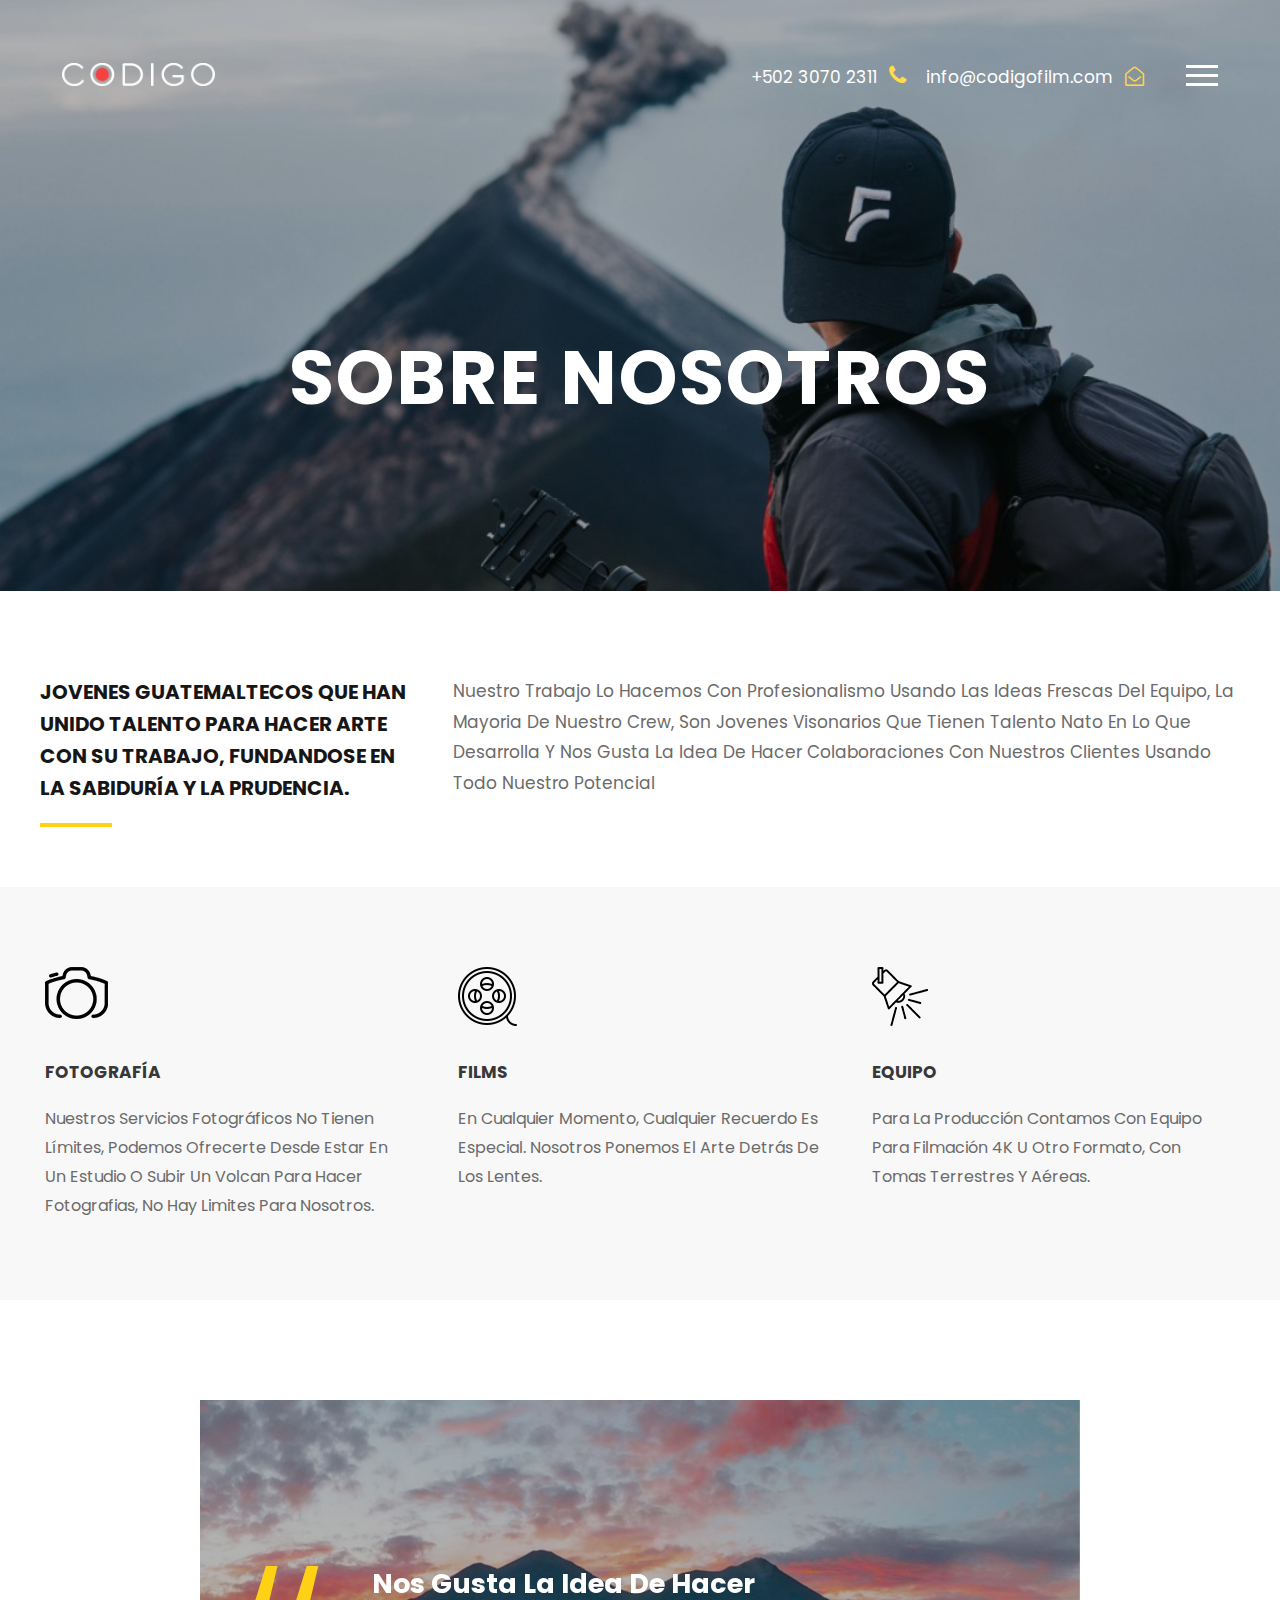
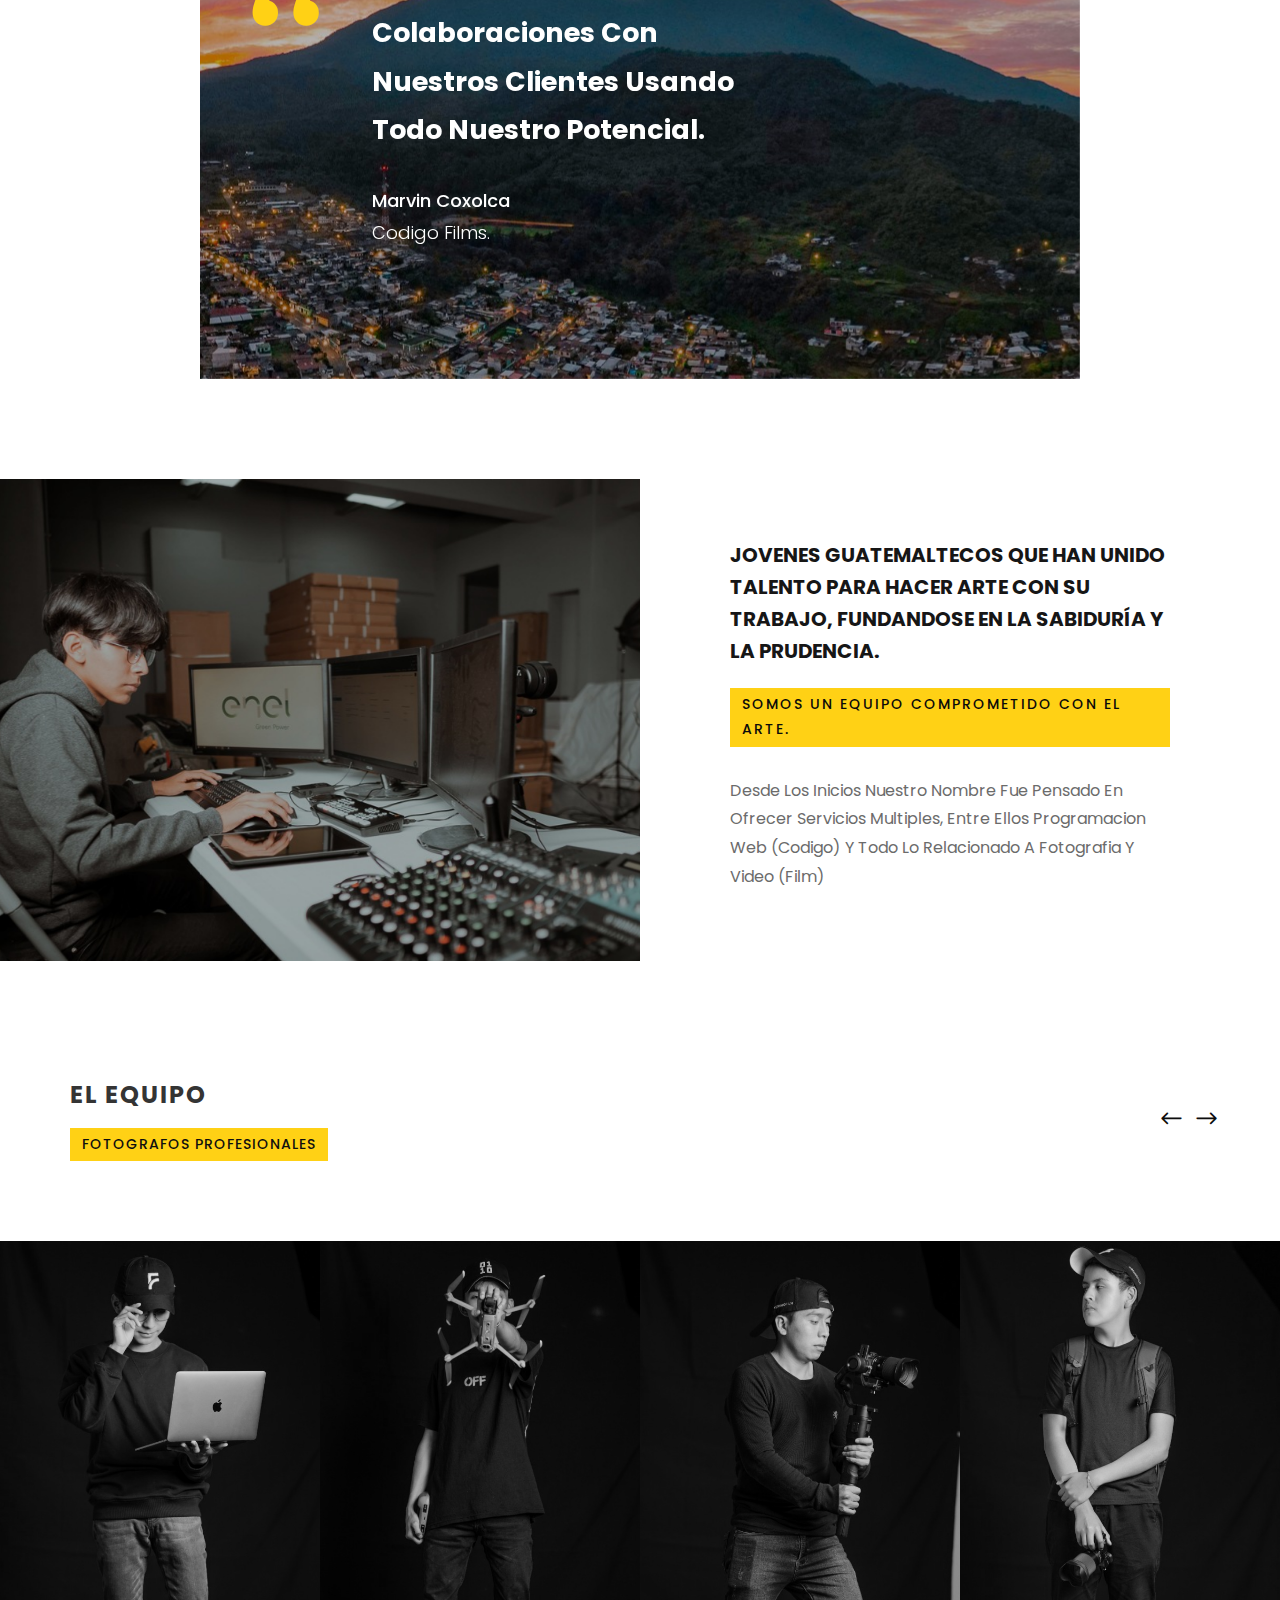
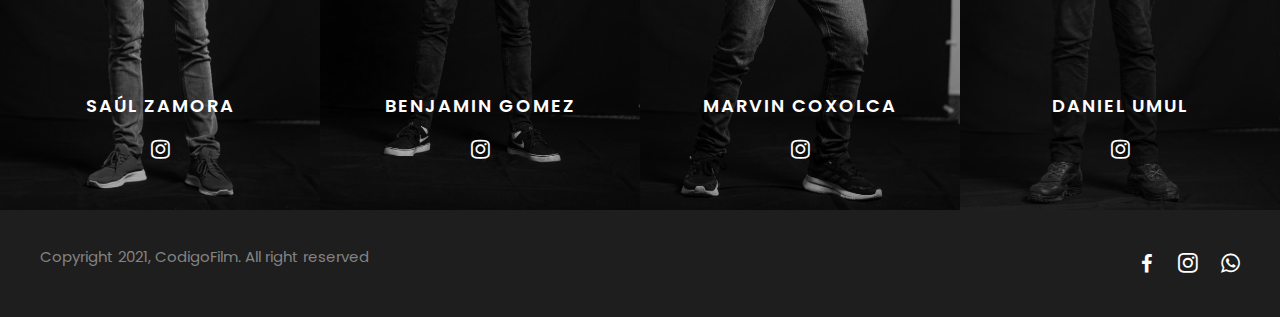
==== sobre-nosotros.html @ 662aa21e "v0.1" ====
<!DOCTYPE html>
<html lang=en-US class=no-js>


<head>

    <meta charset=UTF-8>
    <meta name=viewport content="width=device-width, initial-scale=1">

    <title>CodigoFilm</title>

    <link rel=stylesheet href='plugins/goodlayers-core/plugins/combine/style.css' type=text/css media=all />
    <link rel=stylesheet href='plugins/goodlayers-core/include/css/page-builder.css' type=text/css media=all />
    <link rel=stylesheet href='plugins/revslider/public/assets/css/settings.css' type=text/css media=all />
    <link rel=stylesheet href='css/style-core.css' type=text/css media=all />
    <link rel=stylesheet href='css/codigof-style-custom.css' type=text/css media=all />

    <link rel=stylesheet id=gdlr-core-google-font-css href='https://fonts.googleapis.com/css?family=Poppins%3A100%2C100italic%2C200%2C200italic%2C300%2C300italic%2Cregular%2Citalic%2C500%2C500italic%2C600%2C600italic%2C700%2C700italic%2C800%2C800italic%2C900%2C900italic%7CMontserrat%3A100%2C100italic%2C200%2C200italic%2C300%2C300italic%2Cregular%2Citalic%2C500%2C500italic%2C600%2C600italic%2C700%2C700italic%2C800%2C800italic%2C900%2C900italic&amp;subset=latin%2Clatin-ext%2Cdevanagari%2Ccyrillic-ext%2Cvietnamese%2Ccyrillic&amp;ver=5.0.3' type=text/css media=all />



</head>

<body class="home page-template-default page page-id-2039 gdlr-core-body woocommerce-no-js codigof-body codigof-body-front codigof-full  codigof-with-sticky-navigation  codigof-blockquote-style-1 gdlr-core-link-to-lightbox">
    <div class=codigof-mobile-header-wrap>
        <div class="codigof-mobile-header codigof-header-background codigof-style-slide codigof-sticky-mobile-navigation " id=codigof-mobile-header>
            <div class="codigof-mobile-header-container codigof-container clearfix">
                <div class="codigof-logo  codigof-item-pdlr">
                    <div class=codigof-logo-inner>
                        <a class href=index.html><img src="img/logo.png" alt width=153 height=31 title=logo></a>
                    </div>
                </div>
                <div class=codigof-mobile-menu-right>
                    <div class="codigof-overlay-menu codigof-mobile-menu" id=codigof-mobile-menu><a class="codigof-overlay-menu-icon codigof-mobile-menu-button codigof-mobile-button-hamburger" href=sobre-nosotros.html><span></span></a>
                        <div class="codigof-overlay-menu-content codigof-navigation-font">
                            <div class=codigof-overlay-menu-close></div>
                            <div class=codigof-overlay-menu-row>
                                <div class=codigof-overlay-menu-cell>
                                    <ul id=menu-main-navigation class=menu>
                                        <li class="menu-item menu-item-home"><a href=index.html>Inicio</a></li>
                                        <li class="menu-item menu-item-home"><a href=contacto.html>Contacto</a></li>
                                        <li class="menu-item menu-item-home"><a href=galeria.html>Galeria</a></li>
                                        <li class="menu-item menu-item-home"><a href=films.html>Films</a></li>
                                        <li class="menu-item menu-item-home"><a href=equipo.html>Equipo</a></li>
                                    </ul>
                                </div>
                            </div>
                        </div>
                    </div>
                </div>
            </div>
        </div>
    </div>
    <div class="codigof-body-outer-wrapper ">
        <div class="codigof-body-wrapper clearfix  codigof-with-transparent-header codigof-with-frame">
            <div class=codigof-header-background-transparent>
                <header class="codigof-header-wrap codigof-header-style-plain  codigof-style-menu-right codigof-sticky-navigation codigof-style-slide" data-navigation-offset=75px>
                    <div class=codigof-header-background></div>
                    <div class="codigof-header-container  codigof-header-full">
                        <div class="codigof-header-container-inner clearfix">
                            <div class="codigof-logo  codigof-item-pdlr">
                                <div class=codigof-logo-inner>
                                    <a class href=index.html><img src="img/logo.png" alt width=153 height=31 title=logo></a>
                                </div>
                            </div>
                            <div class="codigof-navigation codigof-item-pdlr clearfix ">
                                <div class="codigof-main-menu-right-wrap clearfix ">
                                    <div class=codigof-main-menu-right-text>+502 3070 2311<i class="fa fa-phone" style="font-size: 22px ;color: #ffda4a ;margin-left: 12px ;margin-right: 20px ;"></i>info@codigofilm.com<i class="fa fa-envelope-open-o" style="font-size: 19px ;color: #ffda4a ;margin-left: 12px ;margin-right: 15px ;"></i></div>
                                    <div class="codigof-overlay-menu codigof-main-menu-right" id=codigof-right-menu><a class="codigof-overlay-menu-icon codigof-right-menu-button codigof-top-menu-button codigof-mobile-button-hamburger" href=sobre-nosotros.html><span></span></a>
                                        <div class="codigof-overlay-menu-content codigof-navigation-font">
                                            <div class=codigof-overlay-menu-close></div>
                                            <div class=codigof-overlay-menu-row>
                                                <div class=codigof-overlay-menu-cell>
                                                    <ul id=menu-main-navigation-1 class=menu>
                                                        <li class="menu-item menu-item-home"><a href=index.html>Inicio</a></li>
                                                        <li class="menu-item menu-item-home"><a href=contacto.html>Contacto</a></li>
                                                        <li class="menu-item menu-item-home"><a href=galeria.html>Galeria</a></li>
                                                        <li class="menu-item menu-item-home"><a href=films.html>Films</a></li>
                                                        <li class="menu-item menu-item-home"><a href=equipo.html>Equipo</a></li>
                                                    </ul>
                                                </div>
                                            </div>
                                        </div>
                                    </div>
                                </div>
                            </div>
                        </div>
                    </div>
                </header>
            </div>



            <div class="codigof-page-title-wrap  codigof-style-large codigof-center-align">
                <div class=codigof-header-transparent-substitute></div>
                <div class=codigof-page-title-overlay></div>
                <div class="codigof-page-title-container codigof-container">
                    <div class="codigof-page-title-content codigof-item-pdlr">
                        <h1 class="codigof-page-title">Sobre nosotros</h1>
                    </div>
                </div>
            </div>
            <div class=codigof-page-wrapper id=codigof-page-wrapper>
                <div class=gdlr-core-page-builder-body>
                    <div class="gdlr-core-pbf-wrapper " style="padding: 85px 0px 30px 0px;">
                        <div class=gdlr-core-pbf-background-wrap></div>
                        <div class="gdlr-core-pbf-wrapper-content gdlr-core-js ">
                            <div class="gdlr-core-pbf-wrapper-container clearfix gdlr-core-container">
                                <div class="gdlr-core-pbf-column gdlr-core-column-20 gdlr-core-column-first">
                                    <div class="gdlr-core-pbf-column-content-margin gdlr-core-js ">
                                        <div class="gdlr-core-pbf-column-content clearfix gdlr-core-js ">
                                            <div class=gdlr-core-pbf-element>
                                                <div class="gdlr-core-title-item gdlr-core-item-pdb clearfix  gdlr-core-left-align gdlr-core-title-item-caption-top gdlr-core-item-pdlr" style="padding-bottom: 18px ;">
                                                    <div class=gdlr-core-title-item-title-wrap>
                                                        <h3 class="gdlr-core-title-item-title gdlr-core-skin-title " style="font-size: 20px ;font-weight: 700 ;letter-spacing: 0px ;line-height: 1.6 ;">JOVENES GUATEMALTECOS QUE HAN UNIDO TALENTO PARA HACER ARTE CON SU TRABAJO, FUNDANDOSE EN LA SABIDURÍA Y LA PRUDENCIA.<span class="gdlr-core-title-item-title-divider gdlr-core-skin-divider" ></span></h3></div>
                                                </div>
                                            </div>
                                            <div class=gdlr-core-pbf-element>
                                                <div class="gdlr-core-divider-item gdlr-core-divider-item-normal gdlr-core-item-pdlr gdlr-core-left-align">
                                                    <div class=gdlr-core-divider-container style="max-width: 72px ;">
                                                        <div class="gdlr-core-divider-line gdlr-core-skin-divider" style="border-color: #ffd115 ;border-bottom-width: 4px ;"></div>
                                                    </div>
                                                </div>
                                            </div>
                                        </div>
                                    </div>
                                </div>
                                <div class="gdlr-core-pbf-column gdlr-core-column-40">
                                    <div class="gdlr-core-pbf-column-content-margin gdlr-core-js ">
                                        <div class="gdlr-core-pbf-column-content clearfix gdlr-core-js ">
                                            <div class=gdlr-core-pbf-element>
                                                <div class="gdlr-core-text-box-item gdlr-core-item-pdlr gdlr-core-item-pdb gdlr-core-left-align">
                                                    <div class=gdlr-core-text-box-item-content style="font-size: 17px ;">
                                                        <p>Nuestro Trabajo Lo Hacemos Con Profesionalismo Usando Las Ideas Frescas Del Equipo, La Mayoria De Nuestro Crew, Son Jovenes Visonarios Que Tienen Talento Nato En Lo Que Desarrolla Y Nos Gusta La Idea De Hacer Colaboraciones Con Nuestros Clientes Usando Todo Nuestro Potencial</p>
                                                    </div>
                                                </div>
                                            </div>
                                        </div>
                                    </div>
                                </div>
                            </div>
                        </div>
                    </div>
                    <div class="gdlr-core-pbf-wrapper " style="padding: 80px 0px 30px 0px;">
                        <div class=gdlr-core-pbf-background-wrap style="background-color: #f8f8f8 ;"></div>
                        <div class="gdlr-core-pbf-wrapper-content gdlr-core-js ">
                            <div class="gdlr-core-pbf-wrapper-container clearfix gdlr-core-container">
                                <div class="gdlr-core-pbf-column gdlr-core-column-20 gdlr-core-column-first">
                                    <div class="gdlr-core-pbf-column-content-margin gdlr-core-js " style="padding: 0px 5px 0px 5px;">
                                        <div class="gdlr-core-pbf-column-content clearfix gdlr-core-js ">
                                            <div class=gdlr-core-pbf-element>
                                                <div class="gdlr-core-column-service-item gdlr-core-item-pdb  gdlr-core-left-align gdlr-core-column-service-icon-top gdlr-core-no-caption gdlr-core-item-pdlr" style="padding-bottom: 30px;">
                                                    <div class="gdlr-core-column-service-media gdlr-core-media-image" style="margin-bottom: 40px;"><img src=upload/about-icon-1.png alt width=63 height=52 title=about-icon-1></div>
                                                    <div class=gdlr-core-column-service-content-wrapper>
                                                        <div class=gdlr-core-column-service-title-wrap style="margin-bottom: 20px ;">
                                                            <h3 class="gdlr-core-column-service-title gdlr-core-skin-title" style="font-size: 17px ;font-weight: 700 ;letter-spacing: 0px ;">Fotografía</h3></div>
                                                        <div class=gdlr-core-column-service-content style="font-size: 16px ;">
                                                            <p>Nuestros servicios fotográficos no tienen límites, podemos ofrecerte desde estar en un estudio o subir un volcan para hacer fotografias, no hay limites para nosotros.</p>
                                                        </div>
                                                    </div>
                                                </div>
                                            </div>
                                        </div>
                                    </div>
                                </div>
                                <div class="gdlr-core-pbf-column gdlr-core-column-20">
                                    <div class="gdlr-core-pbf-column-content-margin gdlr-core-js " style="padding: 0px 5px 0px 5px;">
                                        <div class="gdlr-core-pbf-column-content clearfix gdlr-core-js ">
                                            <div class=gdlr-core-pbf-element>
                                                <div class="gdlr-core-column-service-item gdlr-core-item-pdb  gdlr-core-left-align gdlr-core-column-service-icon-top gdlr-core-no-caption gdlr-core-item-pdlr" style="padding-bottom: 30px;">
                                                    <div class="gdlr-core-column-service-media gdlr-core-media-image" style="margin-bottom: 33px;"><img src=upload/about-icon-2.png alt width=59 height=59 title=about-icon-2></div>
                                                    <div class=gdlr-core-column-service-content-wrapper>
                                                        <div class=gdlr-core-column-service-title-wrap style="margin-bottom: 20px ;">
                                                            <h3 class="gdlr-core-column-service-title gdlr-core-skin-title" style="font-size: 17px ;font-weight: 700 ;letter-spacing: 0px ;">Films</h3></div>
                                                        <div class=gdlr-core-column-service-content style="font-size: 16px ;">
                                                            <p>En cualquier momento, cualquier recuerdo es especial. nosotros ponemos el arte detrás de los lentes.</p>
                                                        </div>
                                                    </div>
                                                </div>
                                            </div>
                                        </div>
                                    </div>
                                </div>
                                <div class="gdlr-core-pbf-column gdlr-core-column-20">
                                    <div class="gdlr-core-pbf-column-content-margin gdlr-core-js " style="padding: 0px 5px 0px 5px;">
                                        <div class="gdlr-core-pbf-column-content clearfix gdlr-core-js ">
                                            <div class=gdlr-core-pbf-element>
                                                <div class="gdlr-core-column-service-item gdlr-core-item-pdb  gdlr-core-left-align gdlr-core-column-service-icon-top gdlr-core-no-caption gdlr-core-item-pdlr" style="padding-bottom: 30px;">
                                                    <div class="gdlr-core-column-service-media gdlr-core-media-image" style="margin-bottom: 33px;"><img src=upload/about-icon-3.png alt width=56 height=59 title=about-icon-3></div>
                                                    <div class=gdlr-core-column-service-content-wrapper>
                                                        <div class=gdlr-core-column-service-title-wrap style="margin-bottom: 20px ;">
                                                            <h3 class="gdlr-core-column-service-title gdlr-core-skin-title" style="font-size: 17px ;font-weight: 700 ;letter-spacing: 0px ;">Equipo</h3></div>
                                                        <div class=gdlr-core-column-service-content style="font-size: 16px ;">
                                                            <p>Para la producción contamos con equipo para filmación 4K u otro formato, con tomas terrestres y aéreas.</p>
                                                        </div>
                                                    </div>
                                                </div>
                                            </div>
                                        </div>
                                    </div>
                                </div>
                            </div>
                        </div>
                    </div>
                    <div class="gdlr-core-pbf-wrapper " style="margin: 100px 200px 100px 200px;padding: 160px 0px 100px 0px;">
                        <div class=gdlr-core-pbf-background-wrap>
                            <div class="gdlr-core-pbf-background gdlr-core-parallax gdlr-core-js" style="background-image: url(img/films/wall.jpg) ;background-repeat: no-repeat ;background-position: center ;" data-parallax-speed=0></div>
                        </div>
                        <div class="gdlr-core-pbf-wrapper-content gdlr-core-js ">
                            <div class="gdlr-core-pbf-wrapper-container clearfix gdlr-core-container">
                                <div class="gdlr-core-pbf-column gdlr-core-column-40 gdlr-core-column-first">
                                    <div class="gdlr-core-pbf-column-content-margin gdlr-core-js ">
                                        <div class="gdlr-core-pbf-column-content clearfix gdlr-core-js ">
                                            <div class=gdlr-core-pbf-element>
                                                <div class="gdlr-core-blockquote-item gdlr-core-item-pdlr gdlr-core-item-pdb  gdlr-core-left-align gdlr-core-large-size">
                                                    <div class="gdlr-core-blockquote gdlr-core-info-font">
                                                        <div class="gdlr-core-blockquote-item-quote gdlr-core-quote-font gdlr-core-skin-icon" style="font-size: 240px ;">&#8220;</div>
                                                        <div class=gdlr-core-blockquote-item-content-wrap>
                                                            <div class="gdlr-core-blockquote-item-content gdlr-core-skin-content" style="font-size: 27px ;font-weight: 700 ;color:#fff; text-transform: uppercase ;">
                                                                <p>Nos gusta la idea de hacer colaboraciones con nuestros clientes usando todo nuestro potencial.</p>
                                                            </div>
                                                            <div class="gdlr-core-blockquote-item-author gdlr-core-skin-caption" style="font-size: 18px ;font-weight: 500 ; color: #ffffff;">Marvin Coxolca<span class=gdlr-core-blockquote-item-author-position style="font-size: 18px ;font-weight: 300 ;">Codigo Films.</span></div>
                                                        </div>
                                                    </div>
                                                </div>
                                            </div>
                                        </div>
                                    </div>
                                </div>
                            </div>
                        </div>
                    </div>
                    <div class="gdlr-core-pbf-wrapper " style="margin: 20px 0px 60px 0px;padding: 0px 0px 0px 0px;">
                        <div class=gdlr-core-pbf-background-wrap></div>
                        <div class="gdlr-core-pbf-wrapper-content gdlr-core-js ">
                            <div class="gdlr-core-pbf-wrapper-container clearfix gdlr-core-pbf-wrapper-full-no-space">
                                <div class="gdlr-core-pbf-column gdlr-core-column-30 gdlr-core-column-first">
                                    <div class="gdlr-core-pbf-column-content-margin gdlr-core-js " data-sync-height=half-1 data-sync-height-center>
                                        <div class=gdlr-core-pbf-background-wrap style="background-color: #282828 ;">
                                            <div class="gdlr-core-pbf-background gdlr-core-parallax gdlr-core-js" style="background-image: url(img/sobre-nosotros/sam.jpg) ;background-size: cover ;background-position: center ;" data-parallax-speed=0.2></div>
                                        </div>
                                        <div class="gdlr-core-pbf-column-content clearfix gdlr-core-js  gdlr-core-sync-height-content"></div>
                                    </div>
                                </div>
                                <div class="gdlr-core-pbf-column gdlr-core-column-30" id=gdlr-core-column-1>
                                    <div class="gdlr-core-pbf-column-content-margin gdlr-core-js " style="min-height: 400px ;padding: 60px 110px 20px 90px;" data-sync-height=half-1>
                                        <div class="gdlr-core-pbf-column-content clearfix gdlr-core-js  gdlr-core-sync-height-content">
                                            <div class=gdlr-core-pbf-element>
                                                <div class="gdlr-core-title-item gdlr-core-item-pdb clearfix  gdlr-core-left-align gdlr-core-title-item-caption-bottom gdlr-core-item-pdlr">
                                                    <div class=gdlr-core-title-item-title-wrap>
                                                        <h3 class="gdlr-core-title-item-title gdlr-core-skin-title " style="font-size: 20px ;font-weight: 700 ;letter-spacing: 0px ;line-height: 1.6 ;">JOVENES GUATEMALTECOS QUE HAN UNIDO TALENTO PARA HACER ARTE CON SU TRABAJO, FUNDANDOSE EN LA SABIDURÍA Y LA PRUDENCIA.<span class="gdlr-core-title-item-title-divider gdlr-core-skin-divider" ></span></h3></div><span class="gdlr-core-title-item-caption gdlr-core-info-font gdlr-core-skin-caption codigof-highlight" style="font-size: 14px ;font-weight: 500 ;font-style: normal ;letter-spacing: 2px ;text-transform: uppercase ;color: #0a0a0a ;background-color: #ffd115 ;margin-top: 20px ;">Somos un equipo comprometido con el arte.</span></div>
                                            </div>
                                            <div class=gdlr-core-pbf-element>
                                                <div class="gdlr-core-text-box-item gdlr-core-item-pdlr gdlr-core-item-pdb gdlr-core-left-align">
                                                    <div class=gdlr-core-text-box-item-content>
                                                        <p>Desde los inicios nuestro nombre fue pensado en ofrecer servicios multiples, entre ellos programacion web (codigo) y todo lo relacionado a fotografia y video (film)</p>
                                                    </div>
                                                </div>
                                            </div>
                                        </div>
                                    </div>
                                </div>
                            </div>
                        </div>
                    </div>
                    <div class="gdlr-core-pbf-wrapper " style="padding: 60px 0px 0px 0px;">
                        <div class=gdlr-core-pbf-background-wrap></div>
                        <div class="gdlr-core-pbf-wrapper-content gdlr-core-js ">
                            <div class="gdlr-core-pbf-wrapper-container clearfix gdlr-core-pbf-wrapper-full-no-space">
                                <div class=gdlr-core-pbf-element>
                                    <div class="gdlr-core-personnel-item gdlr-core-item-pdb clearfix  gdlr-core-center-align gdlr-core-personnel-item-style-modern-no-space gdlr-core-personnel-style-modern gdlr-core-with-divider  gdlr-core-item-pdlr" style="padding-bottom: 0px ;">
                                        <div class="gdlr-core-block-item-title-wrap  gdlr-core-left-align" style="margin-bottom: 80px ;">
                                            <div class=gdlr-core-block-item-title-inner>
                                                <h3 class="gdlr-core-block-item-title " style="font-size: 24px ;font-weight: 700 ;">El equipo</h3></div>
                                            <div class="gdlr-core-block-item-caption gdlr-core-info-font gdlr-core-skin-caption codigof-highlight gdlr-core-bottom" style="font-size: 14px ;font-weight: 500 ;font-style: normal ;text-transform: uppercase ;letter-spacing: 1px ;color: #0f0f0f ;background-color: #ffd115 ;margin-top: 15px ;">Fotografos profesionales</div>
                                            <div class="gdlr-core-flexslider-nav gdlr-core-plain-style gdlr-core-small gdlr-core-absolute-center gdlr-core-right"></div>
                                        </div>
                                        <div class="gdlr-core-flexslider flexslider gdlr-core-js-2 " data-type=carousel data-column=4 data-move=1 data-nav=navigation data-nav-parent=gdlr-core-personnel-item>
                                            <ul class=slides>
                                                <li>
                                                    <div class="gdlr-core-personnel-list clearfix">
                                                        <div class="gdlr-core-personnel-list-image gdlr-core-media-image  gdlr-core-opacity-on-hover gdlr-core-zoom-on-hover gdlr-core-grayscale-effect">
                                                            <a href="equipo.html"><img src="img/index/fotografos/sam.jpg" width=700 height=853 alt></a>
                                                        </div>
                                                        <div class=gdlr-core-personnel-list-content-wrap style="bottom: 40px ;">
                                                            <div class="gdlr-core-personnel-list-title gdlr-core-title-font" style="font-size: 18px ;font-weight: 600 ;letter-spacing: 2px ;"><a href="equipo.html">Saúl Zamora</a></div>
                                                            <div class=gdlr-core-personnel-list-social>
                                                                <div class="gdlr-core-social-network-item gdlr-core-item-pdb  gdlr-core-none-align" style="padding-bottom: 0px ;">
                                                                    <a href="https://www.instagram.com/_saulzamora/" target=_blank class=gdlr-core-social-network-icon title=instagram><i class="fa fa-instagram" ></i></a>
                                                                </div>
                                                            </div>
                                                        </div>
                                                    </div>
                                                </li>
                                                <li>
                                                    <div class="gdlr-core-personnel-list clearfix">
                                                        <div class="gdlr-core-personnel-list-image gdlr-core-media-image  gdlr-core-opacity-on-hover gdlr-core-zoom-on-hover gdlr-core-grayscale-effect">
                                                            <a href="equipo.html"><img src="img/index/fotografos/benja.jpg" width=700 height=853 alt></a>
                                                        </div>
                                                        <div class=gdlr-core-personnel-list-content-wrap style="bottom: 40px ;">
                                                            <div class="gdlr-core-personnel-list-title gdlr-core-title-font" style="font-size: 18px ;font-weight: 600 ;letter-spacing: 2px ;"><a href="equipo.html">Benjamin Gomez</a></div>
                                                            <div class=gdlr-core-personnel-list-social>
                                                                <div class="gdlr-core-social-network-item gdlr-core-item-pdb  gdlr-core-none-align" style="padding-bottom: 0px ;">
                                                                    <a href="https://www.instagram.com/thebenjamingomez/" target=_blank class=gdlr-core-social-network-icon title=instagram><i class="fa fa-instagram" ></i></a>
                                                                </div>
                                                            </div>
                                                        </div>
                                                    </div>
                                                </li>
                                                <li>
                                                    <div class="gdlr-core-personnel-list clearfix">
                                                        <div class="gdlr-core-personnel-list-image gdlr-core-media-image  gdlr-core-opacity-on-hover gdlr-core-zoom-on-hover gdlr-core-grayscale-effect">
                                                            <a href="equipo.html"><img src="img/index/fotografos/marvin.jpg" width=700 height=853 alt></a>
                                                        </div>
                                                        <div class=gdlr-core-personnel-list-content-wrap style="bottom: 40px ;">
                                                            <div class="gdlr-core-personnel-list-title gdlr-core-title-font" style="font-size: 18px ;font-weight: 600 ;letter-spacing: 2px ;"><a href="equipo.html">Marvin Coxolca</a></div>
                                                            <div class=gdlr-core-personnel-list-social>
                                                                <div class="gdlr-core-social-network-item gdlr-core-item-pdb  gdlr-core-none-align" style="padding-bottom: 0px ;">
                                                                    <a href="https://www.instagram.com/marvincoxolca/" target=_blank class=gdlr-core-social-network-icon title=instagram><i class="fa fa-instagram" ></i></a>
                                                                </div>
                                                            </div>
                                                        </div>
                                                    </div>
                                                </li>
                                                <li>
                                                    <div class="gdlr-core-personnel-list clearfix">
                                                        <div class="gdlr-core-personnel-list-image gdlr-core-media-image  gdlr-core-opacity-on-hover gdlr-core-zoom-on-hover gdlr-core-grayscale-effect">
                                                            <a href="equipo.html"><img src="img/index/fotografos/dani.jpg" width=700 height=853 alt></a>
                                                        </div>
                                                        <div class=gdlr-core-personnel-list-content-wrap style="bottom: 40px ;">
                                                            <div class="gdlr-core-personnel-list-title gdlr-core-title-font" style="font-size: 18px ;font-weight: 600 ;letter-spacing: 2px ;"><a href="equipo.html">Daniel Umul</a></div>
                                                            <div class=gdlr-core-personnel-list-social>
                                                                <div class="gdlr-core-social-network-item gdlr-core-item-pdb  gdlr-core-none-align" style="padding-bottom: 0px ;">
                                                                    <a href="https://www.instagram.com/danielumul07/" target=_blank class=gdlr-core-social-network-icon title=instagram><i class="fa fa-instagram" ></i></a>
                                                                </div>
                                                            </div>
                                                        </div>
                                                    </div>
                                                </li>
                                                <li>
                                                    <div class="gdlr-core-personnel-list clearfix">
                                                        <div class="gdlr-core-personnel-list-image gdlr-core-media-image  gdlr-core-opacity-on-hover gdlr-core-zoom-on-hover gdlr-core-grayscale-effect">
                                                            <a href="equipo.html"><img src="img/index/fotografos/jorge.jpg" width=700 height=853 alt></a>
                                                        </div>
                                                        <div class=gdlr-core-personnel-list-content-wrap style="bottom: 40px ;">
                                                            <div class="gdlr-core-personnel-list-title gdlr-core-title-font" style="font-size: 18px ;font-weight: 600 ;letter-spacing: 2px ;"><a href="equipo.html">Jorge Charuc</a></div>
                                                            <div class=gdlr-core-personnel-list-social>
                                                                <div class="gdlr-core-social-network-item gdlr-core-item-pdb  gdlr-core-none-align" style="padding-bottom: 0px ;">
                                                                    <a href="https://www.instagram.com/jorgecharuc_/" target=_blank class=gdlr-core-social-network-icon title=instagram><i class="fa fa-instagram" ></i></a>
                                                                </div>
                                                            </div>
                                                        </div>
                                                    </div>
                                                </li>
                                            </ul>
                                        </div>
                                    </div>
                                </div>
                            </div>
                        </div>
                    </div>
            <footer>
                <div class=codigof-copyright-wrapper>
                    <div class="codigof-copyright-container codigof-container clearfix">
                        <div class="codigof-copyright-left codigof-item-pdlr">Copyright 2021, CodigoFilm. All right reserved</div>
                        
                        <div class="codigof-copyright-right codigof-item-pdlr">
                            <a href="https://www.facebook.com/CodigoFilm/" target=_blank class=gdlr-core-social-network-icon title=facebook style="font-size: 20px ;color: #ffffff ;"><i class="fa fa-facebook" ></i></a>
                            <a href="https://www.instagram.com/codigo_film/" target=_blank class=gdlr-core-social-network-icon title=instagram style="font-size: 23px ;color: #ffffff ;margin-left: 22px;"><i class="fa fa-instagram" ></i></a>
                            <a href="https://api.whatsapp.com/send?phone=50230702311&text=Hola!%20Necesito%20informaci%C3%B3n%20sobre%20sus%20servicios%20" target=_blank class=gdlr-core-social-network-icon title=whatsapp" target="_blank" style="font-size: 22px ;color: #ffffff ;margin-left: 19px ;"><i class="fa fa-whatsapp" ></i></a>
                        </div>
                    </div>
                </div>
            </footer>
        </div>
    </div>


    <script src='js/jquery/jquery.js'></script>
    <script src='js/jquery/jquery-migrate.min.js'></script>
    <script src='plugins/goodlayers-core/plugins/combine/script.js'></script>
    <script>
        var gdlr_core_pbf = {
            "admin": "",
            "video": {
                "width": "640",
                "height": "360"
            },
            "ajax_url": "",
            "ilightbox_skin": "dark"
        };
    </script>
    <script src='plugins/goodlayers-core/include/js/page-builder.js'></script>
    <script src='js/jquery/ui/effect.min.js'></script>
    <script src='js/jquery.mmenu.min.js'></script>
    <script src='js/jquery.superfish.min.js'></script>
    <script>
        var codigof_script_core = {
            "home_url": "index.html"
        };
    </script>
    <script src='js/plugins.min.js'></script>


</body>
</html>
---- plugins/goodlayers-core/plugins/combine/style.css ----
@font-face{font-family:'FontAwesome';src:url('fontawesome/fontawesome-webfont3e6e.eot?v=4.7.0');src:url('fontawesome/fontawesome-webfontd41d.eot?#iefix&v=4.7.0') format('embedded-opentype'),url('fontawesome/fontawesome-webfont3e6e.woff2?v=4.7.0') format('woff2'),url('fontawesome/fontawesome-webfont3e6e.woff?v=4.7.0') format('woff'),url('fontawesome/fontawesome-webfont3e6e.ttf?v=4.7.0') format('truetype'),url('fontawesome/fontawesome-webfont3e6e.svg?v=4.7.0#fontawesomeregular') format('svg');font-weight:normal;font-style:normal}.fa{display:inline-block;font:normal normal normal 14px/1 FontAwesome;font-size:inherit;text-rendering:auto;-webkit-font-smoothing:antialiased;-moz-osx-font-smoothing:grayscale}.fa-lg{font-size:1.33333333em;line-height:.75em;vertical-align:-15%}.fa-2x{font-size:2em}.fa-3x{font-size:3em}.fa-4x{font-size:4em}.fa-5x{font-size:5em}.fa-fw{width:1.28571429em;text-align:center}.fa-ul{padding-left:0;margin-left:2.14285714em;list-style-type:none}.fa-ul>li{position:relative}.fa-li{position:absolute;left:-2.14285714em;width:2.14285714em;top:.14285714em;text-align:center}.fa-li.fa-lg{left:-1.85714286em}.fa-border{padding:.2em .25em .15em;border:solid .08em #eee;border-radius:.1em}.fa-pull-left{float:left}.fa-pull-right{float:right}.fa.fa-pull-left{margin-right:.3em}.fa.fa-pull-right{margin-left:.3em}.pull-right{float:right}.pull-left{float:left}.fa.pull-left{margin-right:.3em}.fa.pull-right{margin-left:.3em}.fa-spin{-webkit-animation:fa-spin 2s infinite linear;animation:fa-spin 2s infinite linear}.fa-pulse{-webkit-animation:fa-spin 1s infinite steps(8);animation:fa-spin 1s infinite steps(8)}@-webkit-keyframes fa-spin{0%{-webkit-transform:rotate(0deg);transform:rotate(0deg)}100%{-webkit-transform:rotate(359deg);transform:rotate(359deg)}}@keyframes fa-spin{0%{-webkit-transform:rotate(0deg);transform:rotate(0deg)}100%{-webkit-transform:rotate(359deg);transform:rotate(359deg)}}.fa-rotate-90{-ms-filter:"progid:DXImageTransform.Microsoft.BasicImage(rotation=1)";-webkit-transform:rotate(90deg);-ms-transform:rotate(90deg);transform:rotate(90deg)}.fa-rotate-180{-ms-filter:"progid:DXImageTransform.Microsoft.BasicImage(rotation=2)";-webkit-transform:rotate(180deg);-ms-transform:rotate(180deg);transform:rotate(180deg)}.fa-rotate-270{-ms-filter:"progid:DXImageTransform.Microsoft.BasicImage(rotation=3)";-webkit-transform:rotate(270deg);-ms-transform:rotate(270deg);transform:rotate(270deg)}.fa-flip-horizontal{-ms-filter:"progid:DXImageTransform.Microsoft.BasicImage(rotation=0, mirror=1)";-webkit-transform:scale(-1, 1);-ms-transform:scale(-1, 1);transform:scale(-1, 1)}.fa-flip-vertical{-ms-filter:"progid:DXImageTransform.Microsoft.BasicImage(rotation=2, mirror=1)";-webkit-transform:scale(1, -1);-ms-transform:scale(1, -1);transform:scale(1, -1)}:root .fa-rotate-90,:root .fa-rotate-180,:root .fa-rotate-270,:root .fa-flip-horizontal,:root .fa-flip-vertical{filter:none}.fa-stack{position:relative;display:inline-block;width:2em;height:2em;line-height:2em;vertical-align:middle}.fa-stack-1x,.fa-stack-2x{position:absolute;left:0;width:100%;text-align:center}.fa-stack-1x{line-height:inherit}.fa-stack-2x{font-size:2em}.fa-inverse{color:#fff}.fa-glass:before{content:"\f000"}.fa-music:before{content:"\f001"}.fa-search:before{content:"\f002"}.fa-envelope-o:before{content:"\f003"}.fa-heart:before{content:"\f004"}.fa-star:before{content:"\f005"}.fa-star-o:before{content:"\f006"}.fa-user:before{content:"\f007"}.fa-film:before{content:"\f008"}.fa-th-large:before{content:"\f009"}.fa-th:before{content:"\f00a"}.fa-th-list:before{content:"\f00b"}.fa-check:before{content:"\f00c"}.fa-remove:before,.fa-close:before,.fa-times:before{content:"\f00d"}.fa-search-plus:before{content:"\f00e"}.fa-search-minus:before{content:"\f010"}.fa-power-off:before{content:"\f011"}.fa-signal:before{content:"\f012"}.fa-gear:before,.fa-cog:before{content:"\f013"}.fa-trash-o:before{content:"\f014"}.fa-home:before{content:"\f015"}.fa-file-o:before{content:"\f016"}.fa-clock-o:before{content:"\f017"}.fa-road:before{content:"\f018"}.fa-download:before{content:"\f019"}.fa-arrow-circle-o-down:before{content:"\f01a"}.fa-arrow-circle-o-up:before{content:"\f01b"}.fa-inbox:before{content:"\f01c"}.fa-play-circle-o:before{content:"\f01d"}.fa-rotate-right:before,.fa-repeat:before{content:"\f01e"}.fa-refresh:before{content:"\f021"}.fa-list-alt:before{content:"\f022"}.fa-lock:before{content:"\f023"}.fa-flag:before{content:"\f024"}.fa-headphones:before{content:"\f025"}.fa-volume-off:before{content:"\f026"}.fa-volume-down:before{content:"\f027"}.fa-volume-up:before{content:"\f028"}.fa-qrcode:before{content:"\f029"}.fa-barcode:before{content:"\f02a"}.fa-tag:before{content:"\f02b"}.fa-tags:before{content:"\f02c"}.fa-book:before{content:"\f02d"}.fa-bookmark:before{content:"\f02e"}.fa-print:before{content:"\f02f"}.fa-camera:before{content:"\f030"}.fa-font:before{content:"\f031"}.fa-bold:before{content:"\f032"}.fa-italic:before{content:"\f033"}.fa-text-height:before{content:"\f034"}.fa-text-width:before{content:"\f035"}.fa-align-left:before{content:"\f036"}.fa-align-center:before{content:"\f037"}.fa-align-right:before{content:"\f038"}.fa-align-justify:before{content:"\f039"}.fa-list:before{content:"\f03a"}.fa-dedent:before,.fa-outdent:before{content:"\f03b"}.fa-indent:before{content:"\f03c"}.fa-video-camera:before{content:"\f03d"}.fa-photo:before,.fa-image:before,.fa-picture-o:before{content:"\f03e"}.fa-pencil:before{content:"\f040"}.fa-map-marker:before{content:"\f041"}.fa-adjust:before{content:"\f042"}.fa-tint:before{content:"\f043"}.fa-edit:before,.fa-pencil-square-o:before{content:"\f044"}.fa-share-square-o:before{content:"\f045"}.fa-check-square-o:before{content:"\f046"}.fa-arrows:before{content:"\f047"}.fa-step-backward:before{content:"\f048"}.fa-fast-backward:before{content:"\f049"}.fa-backward:before{content:"\f04a"}.fa-play:before{content:"\f04b"}.fa-pause:before{content:"\f04c"}.fa-stop:before{content:"\f04d"}.fa-forward:before{content:"\f04e"}.fa-fast-forward:before{content:"\f050"}.fa-step-forward:before{content:"\f051"}.fa-eject:before{content:"\f052"}.fa-chevron-left:before{content:"\f053"}.fa-chevron-right:before{content:"\f054"}.fa-plus-circle:before{content:"\f055"}.fa-minus-circle:before{content:"\f056"}.fa-times-circle:before{content:"\f057"}.fa-check-circle:before{content:"\f058"}.fa-question-circle:before{content:"\f059"}.fa-info-circle:before{content:"\f05a"}.fa-crosshairs:before{content:"\f05b"}.fa-times-circle-o:before{content:"\f05c"}.fa-check-circle-o:before{content:"\f05d"}.fa-ban:before{content:"\f05e"}.fa-arrow-left:before{content:"\f060"}.fa-arrow-right:before{content:"\f061"}.fa-arrow-up:before{content:"\f062"}.fa-arrow-down:before{content:"\f063"}.fa-mail-forward:before,.fa-share:before{content:"\f064"}.fa-expand:before{content:"\f065"}.fa-compress:before{content:"\f066"}.fa-plus:before{content:"\f067"}.fa-minus:before{content:"\f068"}.fa-asterisk:before{content:"\f069"}.fa-exclamation-circle:before{content:"\f06a"}.fa-gift:before{content:"\f06b"}.fa-leaf:before{content:"\f06c"}.fa-fire:before{content:"\f06d"}.fa-eye:before{content:"\f06e"}.fa-eye-slash:before{content:"\f070"}.fa-warning:before,.fa-exclamation-triangle:before{content:"\f071"}.fa-plane:before{content:"\f072"}.fa-calendar:before{content:"\f073"}.fa-random:before{content:"\f074"}.fa-comment:before{content:"\f075"}.fa-magnet:before{content:"\f076"}.fa-chevron-up:before{content:"\f077"}.fa-chevron-down:before{content:"\f078"}.fa-retweet:before{content:"\f079"}.fa-shopping-cart:before{content:"\f07a"}.fa-folder:before{content:"\f07b"}.fa-folder-open:before{content:"\f07c"}.fa-arrows-v:before{content:"\f07d"}.fa-arrows-h:before{content:"\f07e"}.fa-bar-chart-o:before,.fa-bar-chart:before{content:"\f080"}.fa-twitter-square:before{content:"\f081"}.fa-facebook-square:before{content:"\f082"}.fa-camera-retro:before{content:"\f083"}.fa-key:before{content:"\f084"}.fa-gears:before,.fa-cogs:before{content:"\f085"}.fa-comments:before{content:"\f086"}.fa-thumbs-o-up:before{content:"\f087"}.fa-thumbs-o-down:before{content:"\f088"}.fa-star-half:before{content:"\f089"}.fa-heart-o:before{content:"\f08a"}.fa-sign-out:before{content:"\f08b"}.fa-linkedin-square:before{content:"\f08c"}.fa-thumb-tack:before{content:"\f08d"}.fa-external-link:before{content:"\f08e"}.fa-sign-in:before{content:"\f090"}.fa-trophy:before{content:"\f091"}.fa-github-square:before{content:"\f092"}.fa-upload:before{content:"\f093"}.fa-lemon-o:before{content:"\f094"}.fa-phone:before{content:"\f095"}.fa-square-o:before{content:"\f096"}.fa-bookmark-o:before{content:"\f097"}.fa-phone-square:before{content:"\f098"}.fa-twitter:before{content:"\f099"}.fa-facebook-f:before,.fa-facebook:before{content:"\f09a"}.fa-github:before{content:"\f09b"}.fa-unlock:before{content:"\f09c"}.fa-credit-card:before{content:"\f09d"}.fa-feed:before,.fa-rss:before{content:"\f09e"}.fa-hdd-o:before{content:"\f0a0"}.fa-bullhorn:before{content:"\f0a1"}.fa-bell:before{content:"\f0f3"}.fa-certificate:before{content:"\f0a3"}.fa-hand-o-right:before{content:"\f0a4"}.fa-hand-o-left:before{content:"\f0a5"}.fa-hand-o-up:before{content:"\f0a6"}.fa-hand-o-down:before{content:"\f0a7"}.fa-arrow-circle-left:before{content:"\f0a8"}.fa-arrow-circle-right:before{content:"\f0a9"}.fa-arrow-circle-up:before{content:"\f0aa"}.fa-arrow-circle-down:before{content:"\f0ab"}.fa-globe:before{content:"\f0ac"}.fa-wrench:before{content:"\f0ad"}.fa-tasks:before{content:"\f0ae"}.fa-filter:before{content:"\f0b0"}.fa-briefcase:before{content:"\f0b1"}.fa-arrows-alt:before{content:"\f0b2"}.fa-group:before,.fa-users:before{content:"\f0c0"}.fa-chain:before,.fa-link:before{content:"\f0c1"}.fa-cloud:before{content:"\f0c2"}.fa-flask:before{content:"\f0c3"}.fa-cut:before,.fa-scissors:before{content:"\f0c4"}.fa-copy:before,.fa-files-o:before{content:"\f0c5"}.fa-paperclip:before{content:"\f0c6"}.fa-save:before,.fa-floppy-o:before{content:"\f0c7"}.fa-square:before{content:"\f0c8"}.fa-navicon:before,.fa-reorder:before,.fa-bars:before{content:"\f0c9"}.fa-list-ul:before{content:"\f0ca"}.fa-list-ol:before{content:"\f0cb"}.fa-strikethrough:before{content:"\f0cc"}.fa-underline:before{content:"\f0cd"}.fa-table:before{content:"\f0ce"}.fa-magic:before{content:"\f0d0"}.fa-truck:before{content:"\f0d1"}.fa-pinterest:before{content:"\f0d2"}.fa-pinterest-square:before{content:"\f0d3"}.fa-google-plus-square:before{content:"\f0d4"}.fa-google-plus:before{content:"\f0d5"}.fa-money:before{content:"\f0d6"}.fa-caret-down:before{content:"\f0d7"}.fa-caret-up:before{content:"\f0d8"}.fa-caret-left:before{content:"\f0d9"}.fa-caret-right:before{content:"\f0da"}.fa-columns:before{content:"\f0db"}.fa-unsorted:before,.fa-sort:before{content:"\f0dc"}.fa-sort-down:before,.fa-sort-desc:before{content:"\f0dd"}.fa-sort-up:before,.fa-sort-asc:before{content:"\f0de"}.fa-envelope:before{content:"\f0e0"}.fa-linkedin:before{content:"\f0e1"}.fa-rotate-left:before,.fa-undo:before{content:"\f0e2"}.fa-legal:before,.fa-gavel:before{content:"\f0e3"}.fa-dashboard:before,.fa-tachometer:before{content:"\f0e4"}.fa-comment-o:before{content:"\f0e5"}.fa-comments-o:before{content:"\f0e6"}.fa-flash:before,.fa-bolt:before{content:"\f0e7"}.fa-sitemap:before{content:"\f0e8"}.fa-umbrella:before{content:"\f0e9"}.fa-paste:before,.fa-clipboard:before{content:"\f0ea"}.fa-lightbulb-o:before{content:"\f0eb"}.fa-exchange:before{content:"\f0ec"}.fa-cloud-download:before{content:"\f0ed"}.fa-cloud-upload:before{content:"\f0ee"}.fa-user-md:before{content:"\f0f0"}.fa-stethoscope:before{content:"\f0f1"}.fa-suitcase:before{content:"\f0f2"}.fa-bell-o:before{content:"\f0a2"}.fa-coffee:before{content:"\f0f4"}.fa-cutlery:before{content:"\f0f5"}.fa-file-text-o:before{content:"\f0f6"}.fa-building-o:before{content:"\f0f7"}.fa-hospital-o:before{content:"\f0f8"}.fa-ambulance:before{content:"\f0f9"}.fa-medkit:before{content:"\f0fa"}.fa-fighter-jet:before{content:"\f0fb"}.fa-beer:before{content:"\f0fc"}.fa-h-square:before{content:"\f0fd"}.fa-plus-square:before{content:"\f0fe"}.fa-angle-double-left:before{content:"\f100"}.fa-angle-double-right:before{content:"\f101"}.fa-angle-double-up:before{content:"\f102"}.fa-angle-double-down:before{content:"\f103"}.fa-angle-left:before{content:"\f104"}.fa-angle-right:before{content:"\f105"}.fa-angle-up:before{content:"\f106"}.fa-angle-down:before{content:"\f107"}.fa-desktop:before{content:"\f108"}.fa-laptop:before{content:"\f109"}.fa-tablet:before{content:"\f10a"}.fa-mobile-phone:before,.fa-mobile:before{content:"\f10b"}.fa-circle-o:before{content:"\f10c"}.fa-quote-left:before{content:"\f10d"}.fa-quote-right:before{content:"\f10e"}.fa-spinner:before{content:"\f110"}.fa-circle:before{content:"\f111"}.fa-mail-reply:before,.fa-reply:before{content:"\f112"}.fa-github-alt:before{content:"\f113"}.fa-folder-o:before{content:"\f114"}.fa-folder-open-o:before{content:"\f115"}.fa-smile-o:before{content:"\f118"}.fa-frown-o:before{content:"\f119"}.fa-meh-o:before{content:"\f11a"}.fa-gamepad:before{content:"\f11b"}.fa-keyboard-o:before{content:"\f11c"}.fa-flag-o:before{content:"\f11d"}.fa-flag-checkered:before{content:"\f11e"}.fa-terminal:before{content:"\f120"}.fa-code:before{content:"\f121"}.fa-mail-reply-all:before,.fa-reply-all:before{content:"\f122"}.fa-star-half-empty:before,.fa-star-half-full:before,.fa-star-half-o:before{content:"\f123"}.fa-location-arrow:before{content:"\f124"}.fa-crop:before{content:"\f125"}.fa-code-fork:before{content:"\f126"}.fa-unlink:before,.fa-chain-broken:before{content:"\f127"}.fa-question:before{content:"\f128"}.fa-info:before{content:"\f129"}.fa-exclamation:before{content:"\f12a"}.fa-superscript:before{content:"\f12b"}.fa-subscript:before{content:"\f12c"}.fa-eraser:before{content:"\f12d"}.fa-puzzle-piece:before{content:"\f12e"}.fa-microphone:before{content:"\f130"}.fa-microphone-slash:before{content:"\f131"}.fa-shield:before{content:"\f132"}.fa-calendar-o:before{content:"\f133"}.fa-fire-extinguisher:before{content:"\f134"}.fa-rocket:before{content:"\f135"}.fa-maxcdn:before{content:"\f136"}.fa-chevron-circle-left:before{content:"\f137"}.fa-chevron-circle-right:before{content:"\f138"}.fa-chevron-circle-up:before{content:"\f139"}.fa-chevron-circle-down:before{content:"\f13a"}.fa-html5:before{content:"\f13b"}.fa-css3:before{content:"\f13c"}.fa-anchor:before{content:"\f13d"}.fa-unlock-alt:before{content:"\f13e"}.fa-bullseye:before{content:"\f140"}.fa-ellipsis-h:before{content:"\f141"}.fa-ellipsis-v:before{content:"\f142"}.fa-rss-square:before{content:"\f143"}.fa-play-circle:before{content:"\f144"}.fa-ticket:before{content:"\f145"}.fa-minus-square:before{content:"\f146"}.fa-minus-square-o:before{content:"\f147"}.fa-level-up:before{content:"\f148"}.fa-level-down:before{content:"\f149"}.fa-check-square:before{content:"\f14a"}.fa-pencil-square:before{content:"\f14b"}.fa-external-link-square:before{content:"\f14c"}.fa-share-square:before{content:"\f14d"}.fa-compass:before{content:"\f14e"}.fa-toggle-down:before,.fa-caret-square-o-down:before{content:"\f150"}.fa-toggle-up:before,.fa-caret-square-o-up:before{content:"\f151"}.fa-toggle-right:before,.fa-caret-square-o-right:before{content:"\f152"}.fa-euro:before,.fa-eur:before{content:"\f153"}.fa-gbp:before{content:"\f154"}.fa-dollar:before,.fa-usd:before{content:"\f155"}.fa-rupee:before,.fa-inr:before{content:"\f156"}.fa-cny:before,.fa-rmb:before,.fa-yen:before,.fa-jpy:before{content:"\f157"}.fa-ruble:before,.fa-rouble:before,.fa-rub:before{content:"\f158"}.fa-won:before,.fa-krw:before{content:"\f159"}.fa-bitcoin:before,.fa-btc:before{content:"\f15a"}.fa-file:before{content:"\f15b"}.fa-file-text:before{content:"\f15c"}.fa-sort-alpha-asc:before{content:"\f15d"}.fa-sort-alpha-desc:before{content:"\f15e"}.fa-sort-amount-asc:before{content:"\f160"}.fa-sort-amount-desc:before{content:"\f161"}.fa-sort-numeric-asc:before{content:"\f162"}.fa-sort-numeric-desc:before{content:"\f163"}.fa-thumbs-up:before{content:"\f164"}.fa-thumbs-down:before{content:"\f165"}.fa-youtube-square:before{content:"\f166"}.fa-youtube:before{content:"\f167"}.fa-xing:before{content:"\f168"}.fa-xing-square:before{content:"\f169"}.fa-youtube-play:before{content:"\f16a"}.fa-dropbox:before{content:"\f16b"}.fa-stack-overflow:before{content:"\f16c"}.fa-instagram:before{content:"\f16d"}.fa-flickr:before{content:"\f16e"}.fa-adn:before{content:"\f170"}.fa-bitbucket:before{content:"\f171"}.fa-bitbucket-square:before{content:"\f172"}.fa-tumblr:before{content:"\f173"}.fa-tumblr-square:before{content:"\f174"}.fa-long-arrow-down:before{content:"\f175"}.fa-long-arrow-up:before{content:"\f176"}.fa-long-arrow-left:before{content:"\f177"}.fa-long-arrow-right:before{content:"\f178"}.fa-apple:before{content:"\f179"}.fa-windows:before{content:"\f17a"}.fa-android:before{content:"\f17b"}.fa-linux:before{content:"\f17c"}.fa-dribbble:before{content:"\f17d"}.fa-skype:before{content:"\f17e"}.fa-foursquare:before{content:"\f180"}.fa-trello:before{content:"\f181"}.fa-female:before{content:"\f182"}.fa-male:before{content:"\f183"}.fa-gittip:before,.fa-gratipay:before{content:"\f184"}.fa-sun-o:before{content:"\f185"}.fa-moon-o:before{content:"\f186"}.fa-archive:before{content:"\f187"}.fa-bug:before{content:"\f188"}.fa-vk:before{content:"\f189"}.fa-weibo:before{content:"\f18a"}.fa-renren:before{content:"\f18b"}.fa-pagelines:before{content:"\f18c"}.fa-stack-exchange:before{content:"\f18d"}.fa-arrow-circle-o-right:before{content:"\f18e"}.fa-arrow-circle-o-left:before{content:"\f190"}.fa-toggle-left:before,.fa-caret-square-o-left:before{content:"\f191"}.fa-dot-circle-o:before{content:"\f192"}.fa-wheelchair:before{content:"\f193"}.fa-vimeo-square:before{content:"\f194"}.fa-turkish-lira:before,.fa-try:before{content:"\f195"}.fa-plus-square-o:before{content:"\f196"}.fa-space-shuttle:before{content:"\f197"}.fa-slack:before{content:"\f198"}.fa-envelope-square:before{content:"\f199"}.fa-wordpress:before{content:"\f19a"}.fa-openid:before{content:"\f19b"}.fa-institution:before,.fa-bank:before,.fa-university:before{content:"\f19c"}.fa-mortar-board:before,.fa-graduation-cap:before{content:"\f19d"}.fa-yahoo:before{content:"\f19e"}.fa-google:before{content:"\f1a0"}.fa-reddit:before{content:"\f1a1"}.fa-reddit-square:before{content:"\f1a2"}.fa-stumbleupon-circle:before{content:"\f1a3"}.fa-stumbleupon:before{content:"\f1a4"}.fa-delicious:before{content:"\f1a5"}.fa-digg:before{content:"\f1a6"}.fa-pied-piper-pp:before{content:"\f1a7"}.fa-pied-piper-alt:before{content:"\f1a8"}.fa-drupal:before{content:"\f1a9"}.fa-joomla:before{content:"\f1aa"}.fa-language:before{content:"\f1ab"}.fa-fax:before{content:"\f1ac"}.fa-building:before{content:"\f1ad"}.fa-child:before{content:"\f1ae"}.fa-paw:before{content:"\f1b0"}.fa-spoon:before{content:"\f1b1"}.fa-cube:before{content:"\f1b2"}.fa-cubes:before{content:"\f1b3"}.fa-behance:before{content:"\f1b4"}.fa-behance-square:before{content:"\f1b5"}.fa-steam:before{content:"\f1b6"}.fa-steam-square:before{content:"\f1b7"}.fa-recycle:before{content:"\f1b8"}.fa-automobile:before,.fa-car:before{content:"\f1b9"}.fa-cab:before,.fa-taxi:before{content:"\f1ba"}.fa-tree:before{content:"\f1bb"}.fa-spotify:before{content:"\f1bc"}.fa-deviantart:before{content:"\f1bd"}.fa-soundcloud:before{content:"\f1be"}.fa-database:before{content:"\f1c0"}.fa-file-pdf-o:before{content:"\f1c1"}.fa-file-word-o:before{content:"\f1c2"}.fa-file-excel-o:before{content:"\f1c3"}.fa-file-powerpoint-o:before{content:"\f1c4"}.fa-file-photo-o:before,.fa-file-picture-o:before,.fa-file-image-o:before{content:"\f1c5"}.fa-file-zip-o:before,.fa-file-archive-o:before{content:"\f1c6"}.fa-file-sound-o:before,.fa-file-audio-o:before{content:"\f1c7"}.fa-file-movie-o:before,.fa-file-video-o:before{content:"\f1c8"}.fa-file-code-o:before{content:"\f1c9"}.fa-vine:before{content:"\f1ca"}.fa-codepen:before{content:"\f1cb"}.fa-jsfiddle:before{content:"\f1cc"}.fa-life-bouy:before,.fa-life-buoy:before,.fa-life-saver:before,.fa-support:before,.fa-life-ring:before{content:"\f1cd"}.fa-circle-o-notch:before{content:"\f1ce"}.fa-ra:before,.fa-resistance:before,.fa-rebel:before{content:"\f1d0"}.fa-ge:before,.fa-empire:before{content:"\f1d1"}.fa-git-square:before{content:"\f1d2"}.fa-git:before{content:"\f1d3"}.fa-y-combinator-square:before,.fa-yc-square:before,.fa-hacker-news:before{content:"\f1d4"}.fa-tencent-weibo:before{content:"\f1d5"}.fa-qq:before{content:"\f1d6"}.fa-wechat:before,.fa-weixin:before{content:"\f1d7"}.fa-send:before,.fa-paper-plane:before{content:"\f1d8"}.fa-send-o:before,.fa-paper-plane-o:before{content:"\f1d9"}.fa-history:before{content:"\f1da"}.fa-circle-thin:before{content:"\f1db"}.fa-header:before{content:"\f1dc"}.fa-paragraph:before{content:"\f1dd"}.fa-sliders:before{content:"\f1de"}.fa-share-alt:before{content:"\f1e0"}.fa-share-alt-square:before{content:"\f1e1"}.fa-bomb:before{content:"\f1e2"}.fa-soccer-ball-o:before,.fa-futbol-o:before{content:"\f1e3"}.fa-tty:before{content:"\f1e4"}.fa-binoculars:before{content:"\f1e5"}.fa-plug:before{content:"\f1e6"}.fa-slideshare:before{content:"\f1e7"}.fa-twitch:before{content:"\f1e8"}.fa-yelp:before{content:"\f1e9"}.fa-newspaper-o:before{content:"\f1ea"}.fa-wifi:before{content:"\f1eb"}.fa-calculator:before{content:"\f1ec"}.fa-paypal:before{content:"\f1ed"}.fa-google-wallet:before{content:"\f1ee"}.fa-cc-visa:before{content:"\f1f0"}.fa-cc-mastercard:before{content:"\f1f1"}.fa-cc-discover:before{content:"\f1f2"}.fa-cc-amex:before{content:"\f1f3"}.fa-cc-paypal:before{content:"\f1f4"}.fa-cc-stripe:before{content:"\f1f5"}.fa-bell-slash:before{content:"\f1f6"}.fa-bell-slash-o:before{content:"\f1f7"}.fa-trash:before{content:"\f1f8"}.fa-copyright:before{content:"\f1f9"}.fa-at:before{content:"\f1fa"}.fa-eyedropper:before{content:"\f1fb"}.fa-paint-brush:before{content:"\f1fc"}.fa-birthday-cake:before{content:"\f1fd"}.fa-area-chart:before{content:"\f1fe"}.fa-pie-chart:before{content:"\f200"}.fa-line-chart:before{content:"\f201"}.fa-lastfm:before{content:"\f202"}.fa-lastfm-square:before{content:"\f203"}.fa-toggle-off:before{content:"\f204"}.fa-toggle-on:before{content:"\f205"}.fa-bicycle:before{content:"\f206"}.fa-bus:before{content:"\f207"}.fa-ioxhost:before{content:"\f208"}.fa-angellist:before{content:"\f209"}.fa-cc:before{content:"\f20a"}.fa-shekel:before,.fa-sheqel:before,.fa-ils:before{content:"\f20b"}.fa-meanpath:before{content:"\f20c"}.fa-buysellads:before{content:"\f20d"}.fa-connectdevelop:before{content:"\f20e"}.fa-dashcube:before{content:"\f210"}.fa-forumbee:before{content:"\f211"}.fa-leanpub:before{content:"\f212"}.fa-sellsy:before{content:"\f213"}.fa-shirtsinbulk:before{content:"\f214"}.fa-simplybuilt:before{content:"\f215"}.fa-skyatlas:before{content:"\f216"}.fa-cart-plus:before{content:"\f217"}.fa-cart-arrow-down:before{content:"\f218"}.fa-diamond:before{content:"\f219"}.fa-ship:before{content:"\f21a"}.fa-user-secret:before{content:"\f21b"}.fa-motorcycle:before{content:"\f21c"}.fa-street-view:before{content:"\f21d"}.fa-heartbeat:before{content:"\f21e"}.fa-venus:before{content:"\f221"}.fa-mars:before{content:"\f222"}.fa-mercury:before{content:"\f223"}.fa-intersex:before,.fa-transgender:before{content:"\f224"}.fa-transgender-alt:before{content:"\f225"}.fa-venus-double:before{content:"\f226"}.fa-mars-double:before{content:"\f227"}.fa-venus-mars:before{content:"\f228"}.fa-mars-stroke:before{content:"\f229"}.fa-mars-stroke-v:before{content:"\f22a"}.fa-mars-stroke-h:before{content:"\f22b"}.fa-neuter:before{content:"\f22c"}.fa-genderless:before{content:"\f22d"}.fa-facebook-official:before{content:"\f230"}.fa-pinterest-p:before{content:"\f231"}.fa-whatsapp:before{content:"\f232"}.fa-server:before{content:"\f233"}.fa-user-plus:before{content:"\f234"}.fa-user-times:before{content:"\f235"}.fa-hotel:before,.fa-bed:before{content:"\f236"}.fa-viacoin:before{content:"\f237"}.fa-train:before{content:"\f238"}.fa-subway:before{content:"\f239"}.fa-medium:before{content:"\f23a"}.fa-yc:before,.fa-y-combinator:before{content:"\f23b"}.fa-optin-monster:before{content:"\f23c"}.fa-opencart:before{content:"\f23d"}.fa-expeditedssl:before{content:"\f23e"}.fa-battery-4:before,.fa-battery:before,.fa-battery-full:before{content:"\f240"}.fa-battery-3:before,.fa-battery-three-quarters:before{content:"\f241"}.fa-battery-2:before,.fa-battery-half:before{content:"\f242"}.fa-battery-1:before,.fa-battery-quarter:before{content:"\f243"}.fa-battery-0:before,.fa-battery-empty:before{content:"\f244"}.fa-mouse-pointer:before{content:"\f245"}.fa-i-cursor:before{content:"\f246"}.fa-object-group:before{content:"\f247"}.fa-object-ungroup:before{content:"\f248"}.fa-sticky-note:before{content:"\f249"}.fa-sticky-note-o:before{content:"\f24a"}.fa-cc-jcb:before{content:"\f24b"}.fa-cc-diners-club:before{content:"\f24c"}.fa-clone:before{content:"\f24d"}.fa-balance-scale:before{content:"\f24e"}.fa-hourglass-o:before{content:"\f250"}.fa-hourglass-1:before,.fa-hourglass-start:before{content:"\f251"}.fa-hourglass-2:before,.fa-hourglass-half:before{content:"\f252"}.fa-hourglass-3:before,.fa-hourglass-end:before{content:"\f253"}.fa-hourglass:before{content:"\f254"}.fa-hand-grab-o:before,.fa-hand-rock-o:before{content:"\f255"}.fa-hand-stop-o:before,.fa-hand-paper-o:before{content:"\f256"}.fa-hand-scissors-o:before{content:"\f257"}.fa-hand-lizard-o:before{content:"\f258"}.fa-hand-spock-o:before{content:"\f259"}.fa-hand-pointer-o:before{content:"\f25a"}.fa-hand-peace-o:before{content:"\f25b"}.fa-trademark:before{content:"\f25c"}.fa-registered:before{content:"\f25d"}.fa-creative-commons:before{content:"\f25e"}.fa-gg:before{content:"\f260"}.fa-gg-circle:before{content:"\f261"}.fa-tripadvisor:before{content:"\f262"}.fa-odnoklassniki:before{content:"\f263"}.fa-odnoklassniki-square:before{content:"\f264"}.fa-get-pocket:before{content:"\f265"}.fa-wikipedia-w:before{content:"\f266"}.fa-safari:before{content:"\f267"}.fa-chrome:before{content:"\f268"}.fa-firefox:before{content:"\f269"}.fa-opera:before{content:"\f26a"}.fa-internet-explorer:before{content:"\f26b"}.fa-tv:before,.fa-television:before{content:"\f26c"}.fa-contao:before{content:"\f26d"}.fa-500px:before{content:"\f26e"}.fa-amazon:before{content:"\f270"}.fa-calendar-plus-o:before{content:"\f271"}.fa-calendar-minus-o:before{content:"\f272"}.fa-calendar-times-o:before{content:"\f273"}.fa-calendar-check-o:before{content:"\f274"}.fa-industry:before{content:"\f275"}.fa-map-pin:before{content:"\f276"}.fa-map-signs:before{content:"\f277"}.fa-map-o:before{content:"\f278"}.fa-map:before{content:"\f279"}.fa-commenting:before{content:"\f27a"}.fa-commenting-o:before{content:"\f27b"}.fa-houzz:before{content:"\f27c"}.fa-vimeo:before{content:"\f27d"}.fa-black-tie:before{content:"\f27e"}.fa-fonticons:before{content:"\f280"}.fa-reddit-alien:before{content:"\f281"}.fa-edge:before{content:"\f282"}.fa-credit-card-alt:before{content:"\f283"}.fa-codiepie:before{content:"\f284"}.fa-modx:before{content:"\f285"}.fa-fort-awesome:before{content:"\f286"}.fa-usb:before{content:"\f287"}.fa-product-hunt:before{content:"\f288"}.fa-mixcloud:before{content:"\f289"}.fa-scribd:before{content:"\f28a"}.fa-pause-circle:before{content:"\f28b"}.fa-pause-circle-o:before{content:"\f28c"}.fa-stop-circle:before{content:"\f28d"}.fa-stop-circle-o:before{content:"\f28e"}.fa-shopping-bag:before{content:"\f290"}.fa-shopping-basket:before{content:"\f291"}.fa-hashtag:before{content:"\f292"}.fa-bluetooth:before{content:"\f293"}.fa-bluetooth-b:before{content:"\f294"}.fa-percent:before{content:"\f295"}.fa-gitlab:before{content:"\f296"}.fa-wpbeginner:before{content:"\f297"}.fa-wpforms:before{content:"\f298"}.fa-envira:before{content:"\f299"}.fa-universal-access:before{content:"\f29a"}.fa-wheelchair-alt:before{content:"\f29b"}.fa-question-circle-o:before{content:"\f29c"}.fa-blind:before{content:"\f29d"}.fa-audio-description:before{content:"\f29e"}.fa-volume-control-phone:before{content:"\f2a0"}.fa-braille:before{content:"\f2a1"}.fa-assistive-listening-systems:before{content:"\f2a2"}.fa-asl-interpreting:before,.fa-american-sign-language-interpreting:before{content:"\f2a3"}.fa-deafness:before,.fa-hard-of-hearing:before,.fa-deaf:before{content:"\f2a4"}.fa-glide:before{content:"\f2a5"}.fa-glide-g:before{content:"\f2a6"}.fa-signing:before,.fa-sign-language:before{content:"\f2a7"}.fa-low-vision:before{content:"\f2a8"}.fa-viadeo:before{content:"\f2a9"}.fa-viadeo-square:before{content:"\f2aa"}.fa-snapchat:before{content:"\f2ab"}.fa-snapchat-ghost:before{content:"\f2ac"}.fa-snapchat-square:before{content:"\f2ad"}.fa-pied-piper:before{content:"\f2ae"}.fa-first-order:before{content:"\f2b0"}.fa-yoast:before{content:"\f2b1"}.fa-themeisle:before{content:"\f2b2"}.fa-google-plus-circle:before,.fa-google-plus-official:before{content:"\f2b3"}.fa-fa:before,.fa-font-awesome:before{content:"\f2b4"}.fa-handshake-o:before{content:"\f2b5"}.fa-envelope-open:before{content:"\f2b6"}.fa-envelope-open-o:before{content:"\f2b7"}.fa-linode:before{content:"\f2b8"}.fa-address-book:before{content:"\f2b9"}.fa-address-book-o:before{content:"\f2ba"}.fa-vcard:before,.fa-address-card:before{content:"\f2bb"}.fa-vcard-o:before,.fa-address-card-o:before{content:"\f2bc"}.fa-user-circle:before{content:"\f2bd"}.fa-user-circle-o:before{content:"\f2be"}.fa-user-o:before{content:"\f2c0"}.fa-id-badge:before{content:"\f2c1"}.fa-drivers-license:before,.fa-id-card:before{content:"\f2c2"}.fa-drivers-license-o:before,.fa-id-card-o:before{content:"\f2c3"}.fa-quora:before{content:"\f2c4"}.fa-free-code-camp:before{content:"\f2c5"}.fa-telegram:before{content:"\f2c6"}.fa-thermometer-4:before,.fa-thermometer:before,.fa-thermometer-full:before{content:"\f2c7"}.fa-thermometer-3:before,.fa-thermometer-three-quarters:before{content:"\f2c8"}.fa-thermometer-2:before,.fa-thermometer-half:before{content:"\f2c9"}.fa-thermometer-1:before,.fa-thermometer-quarter:before{content:"\f2ca"}.fa-thermometer-0:before,.fa-thermometer-empty:before{content:"\f2cb"}.fa-shower:before{content:"\f2cc"}.fa-bathtub:before,.fa-s15:before,.fa-bath:before{content:"\f2cd"}.fa-podcast:before{content:"\f2ce"}.fa-window-maximize:before{content:"\f2d0"}.fa-window-minimize:before{content:"\f2d1"}.fa-window-restore:before{content:"\f2d2"}.fa-times-rectangle:before,.fa-window-close:before{content:"\f2d3"}.fa-times-rectangle-o:before,.fa-window-close-o:before{content:"\f2d4"}.fa-bandcamp:before{content:"\f2d5"}.fa-grav:before{content:"\f2d6"}.fa-etsy:before{content:"\f2d7"}.fa-imdb:before{content:"\f2d8"}.fa-ravelry:before{content:"\f2d9"}.fa-eercast:before{content:"\f2da"}.fa-microchip:before{content:"\f2db"}.fa-snowflake-o:before{content:"\f2dc"}.fa-superpowers:before{content:"\f2dd"}.fa-wpexplorer:before{content:"\f2de"}.fa-meetup:before{content:"\f2e0"}.sr-only{position:absolute;width:1px;height:1px;padding:0;margin:-1px;overflow:hidden;clip:rect(0, 0, 0, 0);border:0}.sr-only-focusable:active,.sr-only-focusable:focus{position:static;width:auto;height:auto;margin:0;overflow:visible;clip:auto}
@font-face{font-family:ElegantIcons;src:url(elegant/ElegantIcons.eot);src:url(elegant/ElegantIconsd41d.eot?#iefix) format('embedded-opentype'),url(elegant/ElegantIcons.woff) format('woff'),url(elegant/ElegantIcons.ttf) format('truetype'),url(elegant/ElegantIcons.svg#ElegantIcons) format('svg');font-weight:400;font-style:normal}[data-icon]:before{font-family:ElegantIcons;content:attr(data-icon);speak:none;font-weight:400;font-variant:normal;text-transform:none;line-height:1;-webkit-font-smoothing:antialiased;-moz-osx-font-smoothing:grayscale}.arrow-up-down,.arrow_back,.arrow_carrot-2down,.arrow_carrot-2down_alt2,.arrow_carrot-2dwnn_alt,.arrow_carrot-2left,.arrow_carrot-2left_alt,.arrow_carrot-2left_alt2,.arrow_carrot-2right,.arrow_carrot-2right_alt,.arrow_carrot-2right_alt2,.arrow_carrot-2up,.arrow_carrot-2up_alt,.arrow_carrot-2up_alt2,.arrow_carrot-down,.arrow_carrot-down_alt,.arrow_carrot-down_alt2,.arrow_carrot-left,.arrow_carrot-left_alt,.arrow_carrot-left_alt2,.arrow_carrot-right,.arrow_carrot-right_alt,.arrow_carrot-right_alt2,.arrow_carrot-up,.arrow_carrot-up_alt2,.arrow_carrot_up_alt,.arrow_condense,.arrow_condense_alt,.arrow_down,.arrow_down_alt,.arrow_expand,.arrow_expand_alt,.arrow_expand_alt2,.arrow_expand_alt3,.arrow_left,.arrow_left-down,.arrow_left-down_alt,.arrow_left-right,.arrow_left-right_alt,.arrow_left-up,.arrow_left-up_alt,.arrow_left_alt,.arrow_move,.arrow_right,.arrow_right-down,.arrow_right-down_alt,.arrow_right-up,.arrow_right-up_alt,.arrow_right_alt,.arrow_triangle-down,.arrow_triangle-down_alt,.arrow_triangle-down_alt2,.arrow_triangle-left,.arrow_triangle-left_alt,.arrow_triangle-left_alt2,.arrow_triangle-right,.arrow_triangle-right_alt,.arrow_triangle-right_alt2,.arrow_triangle-up,.arrow_triangle-up_alt,.arrow_triangle-up_alt2,.arrow_up,.arrow_up-down_alt,.arrow_up_alt,.icon_adjust-horiz,.icon_adjust-vert,.icon_archive,.icon_archive_alt,.icon_bag,.icon_bag_alt,.icon_balance,.icon_blocked,.icon_book,.icon_book_alt,.icon_box-checked,.icon_box-empty,.icon_box-selected,.icon_briefcase,.icon_briefcase_alt,.icon_building,.icon_building_alt,.icon_calculator_alt,.icon_calendar,.icon_calulator,.icon_camera,.icon_camera_alt,.icon_cart,.icon_cart_alt,.icon_chat,.icon_chat_alt,.icon_check,.icon_check_alt,.icon_check_alt2,.icon_circle-empty,.icon_circle-slelected,.icon_clipboard,.icon_clock,.icon_clock_alt,.icon_close,.icon_close_alt,.icon_close_alt2,.icon_cloud,.icon_cloud-download,.icon_cloud-download_alt,.icon_cloud-upload,.icon_cloud-upload_alt,.icon_cloud_alt,.icon_cog,.icon_cogs,.icon_comment,.icon_comment_alt,.icon_compass,.icon_compass_alt,.icon_cone,.icon_cone_alt,.icon_contacts,.icon_contacts_alt,.icon_creditcard,.icon_currency,.icon_currency_alt,.icon_cursor,.icon_cursor_alt,.icon_datareport,.icon_datareport_alt,.icon_desktop,.icon_dislike,.icon_dislike_alt,.icon_document,.icon_document_alt,.icon_documents,.icon_documents_alt,.icon_download,.icon_drawer,.icon_drawer_alt,.icon_drive,.icon_drive_alt,.icon_easel,.icon_easel_alt,.icon_error-circle,.icon_error-circle_alt,.icon_error-oct,.icon_error-oct_alt,.icon_error-triangle,.icon_error-triangle_alt,.icon_film,.icon_floppy,.icon_floppy_alt,.icon_flowchart,.icon_flowchart_alt,.icon_folder,.icon_folder-add,.icon_folder-add_alt,.icon_folder-alt,.icon_folder-open,.icon_folder-open_alt,.icon_folder_download,.icon_folder_upload,.icon_genius,.icon_gift,.icon_gift_alt,.icon_globe,.icon_globe-2,.icon_globe_alt,.icon_grid-2x2,.icon_grid-3x3,.icon_group,.icon_headphones,.icon_heart,.icon_heart_alt,.icon_hourglass,.icon_house,.icon_house_alt,.icon_id,.icon_id-2,.icon_id-2_alt,.icon_id_alt,.icon_image,.icon_images,.icon_info,.icon_info_alt,.icon_key,.icon_key_alt,.icon_laptop,.icon_lifesaver,.icon_lightbulb,.icon_lightbulb_alt,.icon_like,.icon_like_alt,.icon_link,.icon_link_alt,.icon_loading,.icon_lock,.icon_lock-open,.icon_lock-open_alt,.icon_lock_alt,.icon_mail,.icon_mail_alt,.icon_map,.icon_map_alt,.icon_menu,.icon_menu-circle_alt,.icon_menu-circle_alt2,.icon_menu-square_alt,.icon_menu-square_alt2,.icon_mic,.icon_mic_alt,.icon_minus-06,.icon_minus-box,.icon_minus_alt,.icon_minus_alt2,.icon_mobile,.icon_mug,.icon_mug_alt,.icon_music,.icon_ol,.icon_paperclip,.icon_pause,.icon_pause_alt,.icon_pause_alt2,.icon_pencil,.icon_pencil-edit,.icon_pencil-edit_alt,.icon_pencil_alt,.icon_pens,.icon_pens_alt,.icon_percent,.icon_percent_alt,.icon_phone,.icon_piechart,.icon_pin,.icon_pin_alt,.icon_plus,.icon_plus-box,.icon_plus_alt,.icon_plus_alt2,.icon_printer,.icon_printer-alt,.icon_profile,.icon_pushpin,.icon_pushpin_alt,.icon_puzzle,.icon_puzzle_alt,.icon_question,.icon_question_alt,.icon_question_alt2,.icon_quotations,.icon_quotations_alt,.icon_quotations_alt2,.icon_refresh,.icon_ribbon,.icon_ribbon_alt,.icon_rook,.icon_search,.icon_search-2,.icon_search_alt,.icon_shield,.icon_shield_alt,.icon_star,.icon_star-half,.icon_star-half_alt,.icon_star_alt,.icon_stop,.icon_stop_alt,.icon_stop_alt2,.icon_table,.icon_tablet,.icon_tag,.icon_tag_alt,.icon_tags,.icon_tags_alt,.icon_target,.icon_tool,.icon_toolbox,.icon_toolbox_alt,.icon_tools,.icon_trash,.icon_trash_alt,.icon_ul,.icon_upload,.icon_vol-mute,.icon_vol-mute_alt,.icon_volume-high,.icon_volume-high_alt,.icon_volume-low,.icon_volume-low_alt,.icon_wallet,.icon_wallet_alt,.icon_zoom-in,.icon_zoom-in_alt,.icon_zoom-out,.icon_zoom-out_alt,.social_blogger,.social_blogger_circle,.social_blogger_square,.social_delicious,.social_delicious_circle,.social_delicious_square,.social_deviantart,.social_deviantart_circle,.social_deviantart_square,.social_dribbble,.social_dribbble_circle,.social_dribbble_square,.social_facebook,.social_facebook_circle,.social_facebook_square,.social_flickr,.social_flickr_circle,.social_flickr_square,.social_googledrive,.social_googledrive_alt2,.social_googledrive_square,.social_googleplus,.social_googleplus_circle,.social_googleplus_square,.social_instagram,.social_instagram_circle,.social_instagram_square,.social_linkedin,.social_linkedin_circle,.social_linkedin_square,.social_myspace,.social_myspace_circle,.social_myspace_square,.social_picassa,.social_picassa_circle,.social_picassa_square,.social_pinterest,.social_pinterest_circle,.social_pinterest_square,.social_rss,.social_rss_circle,.social_rss_square,.social_share,.social_share_circle,.social_share_square,.social_skype,.social_skype_circle,.social_skype_square,.social_spotify,.social_spotify_circle,.social_spotify_square,.social_stumbleupon_circle,.social_stumbleupon_square,.social_tumbleupon,.social_tumblr,.social_tumblr_circle,.social_tumblr_square,.social_twitter,.social_twitter_circle,.social_twitter_square,.social_vimeo,.social_vimeo_circle,.social_vimeo_square,.social_wordpress,.social_wordpress_circle,.social_wordpress_square,.social_youtube,.social_youtube_circle,.social_youtube_square{font-family:ElegantIcons;speak:none;font-style:normal;font-weight:400;font-variant:normal;text-transform:none;line-height:1;-webkit-font-smoothing:antialiased}.arrow_up:before{content:"\21"}.arrow_down:before{content:"\22"}.arrow_left:before{content:"\23"}.arrow_right:before{content:"\24"}.arrow_left-up:before{content:"\25"}.arrow_right-up:before{content:"\26"}.arrow_right-down:before{content:"\27"}.arrow_left-down:before{content:"\28"}.arrow-up-down:before{content:"\29"}.arrow_up-down_alt:before{content:"\2a"}.arrow_left-right_alt:before{content:"\2b"}.arrow_left-right:before{content:"\2c"}.arrow_expand_alt2:before{content:"\2d"}.arrow_expand_alt:before{content:"\2e"}.arrow_condense:before{content:"\2f"}.arrow_expand:before{content:"\30"}.arrow_move:before{content:"\31"}.arrow_carrot-up:before{content:"\32"}.arrow_carrot-down:before{content:"\33"}.arrow_carrot-left:before{content:"\34"}.arrow_carrot-right:before{content:"\35"}.arrow_carrot-2up:before{content:"\36"}.arrow_carrot-2down:before{content:"\37"}.arrow_carrot-2left:before{content:"\38"}.arrow_carrot-2right:before{content:"\39"}.arrow_carrot-up_alt2:before{content:"\3a"}.arrow_carrot-down_alt2:before{content:"\3b"}.arrow_carrot-left_alt2:before{content:"\3c"}.arrow_carrot-right_alt2:before{content:"\3d"}.arrow_carrot-2up_alt2:before{content:"\3e"}.arrow_carrot-2down_alt2:before{content:"\3f"}.arrow_carrot-2left_alt2:before{content:"\40"}.arrow_carrot-2right_alt2:before{content:"\41"}.arrow_triangle-up:before{content:"\42"}.arrow_triangle-down:before{content:"\43"}.arrow_triangle-left:before{content:"\44"}.arrow_triangle-right:before{content:"\45"}.arrow_triangle-up_alt2:before{content:"\46"}.arrow_triangle-down_alt2:before{content:"\47"}.arrow_triangle-left_alt2:before{content:"\48"}.arrow_triangle-right_alt2:before{content:"\49"}.arrow_back:before{content:"\4a"}.icon_minus-06:before{content:"\4b"}.icon_plus:before{content:"\4c"}.icon_close:before{content:"\4d"}.icon_check:before{content:"\4e"}.icon_minus_alt2:before{content:"\4f"}.icon_plus_alt2:before{content:"\50"}.icon_close_alt2:before{content:"\51"}.icon_check_alt2:before{content:"\52"}.icon_zoom-out_alt:before{content:"\53"}.icon_zoom-in_alt:before{content:"\54"}.icon_search:before{content:"\55"}.icon_box-empty:before{content:"\56"}.icon_box-selected:before{content:"\57"}.icon_minus-box:before{content:"\58"}.icon_plus-box:before{content:"\59"}.icon_box-checked:before{content:"\5a"}.icon_circle-empty:before{content:"\5b"}.icon_circle-slelected:before{content:"\5c"}.icon_stop_alt2:before{content:"\5d"}.icon_stop:before{content:"\5e"}.icon_pause_alt2:before{content:"\5f"}.icon_pause:before{content:"\60"}.icon_menu:before{content:"\61"}.icon_menu-square_alt2:before{content:"\62"}.icon_menu-circle_alt2:before{content:"\63"}.icon_ul:before{content:"\64"}.icon_ol:before{content:"\65"}.icon_adjust-horiz:before{content:"\66"}.icon_adjust-vert:before{content:"\67"}.icon_document_alt:before{content:"\68"}.icon_documents_alt:before{content:"\69"}.icon_pencil:before{content:"\6a"}.icon_pencil-edit_alt:before{content:"\6b"}.icon_pencil-edit:before{content:"\6c"}.icon_folder-alt:before{content:"\6d"}.icon_folder-open_alt:before{content:"\6e"}.icon_folder-add_alt:before{content:"\6f"}.icon_info_alt:before{content:"\70"}.icon_error-oct_alt:before{content:"\71"}.icon_error-circle_alt:before{content:"\72"}.icon_error-triangle_alt:before{content:"\73"}.icon_question_alt2:before{content:"\74"}.icon_question:before{content:"\75"}.icon_comment_alt:before{content:"\76"}.icon_chat_alt:before{content:"\77"}.icon_vol-mute_alt:before{content:"\78"}.icon_volume-low_alt:before{content:"\79"}.icon_volume-high_alt:before{content:"\7a"}.icon_quotations:before{content:"\7b"}.icon_quotations_alt2:before{content:"\7c"}.icon_clock_alt:before{content:"\7d"}.icon_lock_alt:before{content:"\7e"}.icon_lock-open_alt:before{content:"\e000"}.icon_key_alt:before{content:"\e001"}.icon_cloud_alt:before{content:"\e002"}.icon_cloud-upload_alt:before{content:"\e003"}.icon_cloud-download_alt:before{content:"\e004"}.icon_image:before{content:"\e005"}.icon_images:before{content:"\e006"}.icon_lightbulb_alt:before{content:"\e007"}.icon_gift_alt:before{content:"\e008"}.icon_house_alt:before{content:"\e009"}.icon_genius:before{content:"\e00a"}.icon_mobile:before{content:"\e00b"}.icon_tablet:before{content:"\e00c"}.icon_laptop:before{content:"\e00d"}.icon_desktop:before{content:"\e00e"}.icon_camera_alt:before{content:"\e00f"}.icon_mail_alt:before{content:"\e010"}.icon_cone_alt:before{content:"\e011"}.icon_ribbon_alt:before{content:"\e012"}.icon_bag_alt:before{content:"\e013"}.icon_creditcard:before{content:"\e014"}.icon_cart_alt:before{content:"\e015"}.icon_paperclip:before{content:"\e016"}.icon_tag_alt:before{content:"\e017"}.icon_tags_alt:before{content:"\e018"}.icon_trash_alt:before{content:"\e019"}.icon_cursor_alt:before{content:"\e01a"}.icon_mic_alt:before{content:"\e01b"}.icon_compass_alt:before{content:"\e01c"}.icon_pin_alt:before{content:"\e01d"}.icon_pushpin_alt:before{content:"\e01e"}.icon_map_alt:before{content:"\e01f"}.icon_drawer_alt:before{content:"\e020"}.icon_toolbox_alt:before{content:"\e021"}.icon_book_alt:before{content:"\e022"}.icon_calendar:before{content:"\e023"}.icon_film:before{content:"\e024"}.icon_table:before{content:"\e025"}.icon_contacts_alt:before{content:"\e026"}.icon_headphones:before{content:"\e027"}.icon_lifesaver:before{content:"\e028"}.icon_piechart:before{content:"\e029"}.icon_refresh:before{content:"\e02a"}.icon_link_alt:before{content:"\e02b"}.icon_link:before{content:"\e02c"}.icon_loading:before{content:"\e02d"}.icon_blocked:before{content:"\e02e"}.icon_archive_alt:before{content:"\e02f"}.icon_heart_alt:before{content:"\e030"}.icon_star_alt:before{content:"\e031"}.icon_star-half_alt:before{content:"\e032"}.icon_star:before{content:"\e033"}.icon_star-half:before{content:"\e034"}.icon_tools:before{content:"\e035"}.icon_tool:before{content:"\e036"}.icon_cog:before{content:"\e037"}.icon_cogs:before{content:"\e038"}.arrow_up_alt:before{content:"\e039"}.arrow_down_alt:before{content:"\e03a"}.arrow_left_alt:before{content:"\e03b"}.arrow_right_alt:before{content:"\e03c"}.arrow_left-up_alt:before{content:"\e03d"}.arrow_right-up_alt:before{content:"\e03e"}.arrow_right-down_alt:before{content:"\e03f"}.arrow_left-down_alt:before{content:"\e040"}.arrow_condense_alt:before{content:"\e041"}.arrow_expand_alt3:before{content:"\e042"}.arrow_carrot_up_alt:before{content:"\e043"}.arrow_carrot-down_alt:before{content:"\e044"}.arrow_carrot-left_alt:before{content:"\e045"}.arrow_carrot-right_alt:before{content:"\e046"}.arrow_carrot-2up_alt:before{content:"\e047"}.arrow_carrot-2dwnn_alt:before{content:"\e048"}.arrow_carrot-2left_alt:before{content:"\e049"}.arrow_carrot-2right_alt:before{content:"\e04a"}.arrow_triangle-up_alt:before{content:"\e04b"}.arrow_triangle-down_alt:before{content:"\e04c"}.arrow_triangle-left_alt:before{content:"\e04d"}.arrow_triangle-right_alt:before{content:"\e04e"}.icon_minus_alt:before{content:"\e04f"}.icon_plus_alt:before{content:"\e050"}.icon_close_alt:before{content:"\e051"}.icon_check_alt:before{content:"\e052"}.icon_zoom-out:before{content:"\e053"}.icon_zoom-in:before{content:"\e054"}.icon_stop_alt:before{content:"\e055"}.icon_menu-square_alt:before{content:"\e056"}.icon_menu-circle_alt:before{content:"\e057"}.icon_document:before{content:"\e058"}.icon_documents:before{content:"\e059"}.icon_pencil_alt:before{content:"\e05a"}.icon_folder:before{content:"\e05b"}.icon_folder-open:before{content:"\e05c"}.icon_folder-add:before{content:"\e05d"}.icon_folder_upload:before{content:"\e05e"}.icon_folder_download:before{content:"\e05f"}.icon_info:before{content:"\e060"}.icon_error-circle:before{content:"\e061"}.icon_error-oct:before{content:"\e062"}.icon_error-triangle:before{content:"\e063"}.icon_question_alt:before{content:"\e064"}.icon_comment:before{content:"\e065"}.icon_chat:before{content:"\e066"}.icon_vol-mute:before{content:"\e067"}.icon_volume-low:before{content:"\e068"}.icon_volume-high:before{content:"\e069"}.icon_quotations_alt:before{content:"\e06a"}.icon_clock:before{content:"\e06b"}.icon_lock:before{content:"\e06c"}.icon_lock-open:before{content:"\e06d"}.icon_key:before{content:"\e06e"}.icon_cloud:before{content:"\e06f"}.icon_cloud-upload:before{content:"\e070"}.icon_cloud-download:before{content:"\e071"}.icon_lightbulb:before{content:"\e072"}.icon_gift:before{content:"\e073"}.icon_house:before{content:"\e074"}.icon_camera:before{content:"\e075"}.icon_mail:before{content:"\e076"}.icon_cone:before{content:"\e077"}.icon_ribbon:before{content:"\e078"}.icon_bag:before{content:"\e079"}.icon_cart:before{content:"\e07a"}.icon_tag:before{content:"\e07b"}.icon_tags:before{content:"\e07c"}.icon_trash:before{content:"\e07d"}.icon_cursor:before{content:"\e07e"}.icon_mic:before{content:"\e07f"}.icon_compass:before{content:"\e080"}.icon_pin:before{content:"\e081"}.icon_pushpin:before{content:"\e082"}.icon_map:before{content:"\e083"}.icon_drawer:before{content:"\e084"}.icon_toolbox:before{content:"\e085"}.icon_book:before{content:"\e086"}.icon_contacts:before{content:"\e087"}.icon_archive:before{content:"\e088"}.icon_heart:before{content:"\e089"}.icon_profile:before{content:"\e08a"}.icon_group:before{content:"\e08b"}.icon_grid-2x2:before{content:"\e08c"}.icon_grid-3x3:before{content:"\e08d"}.icon_music:before{content:"\e08e"}.icon_pause_alt:before{content:"\e08f"}.icon_phone:before{content:"\e090"}.icon_upload:before{content:"\e091"}.icon_download:before{content:"\e092"}.social_facebook:before{content:"\e093"}.social_twitter:before{content:"\e094"}.social_pinterest:before{content:"\e095"}.social_googleplus:before{content:"\e096"}.social_tumblr:before{content:"\e097"}.social_tumbleupon:before{content:"\e098"}.social_wordpress:before{content:"\e099"}.social_instagram:before{content:"\e09a"}.social_dribbble:before{content:"\e09b"}.social_vimeo:before{content:"\e09c"}.social_linkedin:before{content:"\e09d"}.social_rss:before{content:"\e09e"}.social_deviantart:before{content:"\e09f"}.social_share:before{content:"\e0a0"}.social_myspace:before{content:"\e0a1"}.social_skype:before{content:"\e0a2"}.social_youtube:before{content:"\e0a3"}.social_picassa:before{content:"\e0a4"}.social_googledrive:before{content:"\e0a5"}.social_flickr:before{content:"\e0a6"}.social_blogger:before{content:"\e0a7"}.social_spotify:before{content:"\e0a8"}.social_delicious:before{content:"\e0a9"}.social_facebook_circle:before{content:"\e0aa"}.social_twitter_circle:before{content:"\e0ab"}.social_pinterest_circle:before{content:"\e0ac"}.social_googleplus_circle:before{content:"\e0ad"}.social_tumblr_circle:before{content:"\e0ae"}.social_stumbleupon_circle:before{content:"\e0af"}.social_wordpress_circle:before{content:"\e0b0"}.social_instagram_circle:before{content:"\e0b1"}.social_dribbble_circle:before{content:"\e0b2"}.social_vimeo_circle:before{content:"\e0b3"}.social_linkedin_circle:before{content:"\e0b4"}.social_rss_circle:before{content:"\e0b5"}.social_deviantart_circle:before{content:"\e0b6"}.social_share_circle:before{content:"\e0b7"}.social_myspace_circle:before{content:"\e0b8"}.social_skype_circle:before{content:"\e0b9"}.social_youtube_circle:before{content:"\e0ba"}.social_picassa_circle:before{content:"\e0bb"}.social_googledrive_alt2:before{content:"\e0bc"}.social_flickr_circle:before{content:"\e0bd"}.social_blogger_circle:before{content:"\e0be"}.social_spotify_circle:before{content:"\e0bf"}.social_delicious_circle:before{content:"\e0c0"}.social_facebook_square:before{content:"\e0c1"}.social_twitter_square:before{content:"\e0c2"}.social_pinterest_square:before{content:"\e0c3"}.social_googleplus_square:before{content:"\e0c4"}.social_tumblr_square:before{content:"\e0c5"}.social_stumbleupon_square:before{content:"\e0c6"}.social_wordpress_square:before{content:"\e0c7"}.social_instagram_square:before{content:"\e0c8"}.social_dribbble_square:before{content:"\e0c9"}.social_vimeo_square:before{content:"\e0ca"}.social_linkedin_square:before{content:"\e0cb"}.social_rss_square:before{content:"\e0cc"}.social_deviantart_square:before{content:"\e0cd"}.social_share_square:before{content:"\e0ce"}.social_myspace_square:before{content:"\e0cf"}.social_skype_square:before{content:"\e0d0"}.social_youtube_square:before{content:"\e0d1"}.social_picassa_square:before{content:"\e0d2"}.social_googledrive_square:before{content:"\e0d3"}.social_flickr_square:before{content:"\e0d4"}.social_blogger_square:before{content:"\e0d5"}.social_spotify_square:before{content:"\e0d6"}.social_delicious_square:before{content:"\e0d7"}.icon_printer:before{content:"\e103"}.icon_calulator:before{content:"\e0ee"}.icon_building:before{content:"\e0ef"}.icon_floppy:before{content:"\e0e8"}.icon_drive:before{content:"\e0ea"}.icon_search-2:before{content:"\e101"}.icon_id:before{content:"\e107"}.icon_id-2:before{content:"\e108"}.icon_puzzle:before{content:"\e102"}.icon_like:before{content:"\e106"}.icon_dislike:before{content:"\e0eb"}.icon_mug:before{content:"\e105"}.icon_currency:before{content:"\e0ed"}.icon_wallet:before{content:"\e100"}.icon_pens:before{content:"\e104"}.icon_easel:before{content:"\e0e9"}.icon_flowchart:before{content:"\e109"}.icon_datareport:before{content:"\e0ec"}.icon_briefcase:before{content:"\e0fe"}.icon_shield:before{content:"\e0f6"}.icon_percent:before{content:"\e0fb"}.icon_globe:before{content:"\e0e2"}.icon_globe-2:before{content:"\e0e3"}.icon_target:before{content:"\e0f5"}.icon_hourglass:before{content:"\e0e1"}.icon_balance:before{content:"\e0ff"}.icon_rook:before{content:"\e0f8"}.icon_printer-alt:before{content:"\e0fa"}.icon_calculator_alt:before{content:"\e0e7"}.icon_building_alt:before{content:"\e0fd"}.icon_floppy_alt:before{content:"\e0e4"}.icon_drive_alt:before{content:"\e0e5"}.icon_search_alt:before{content:"\e0f7"}.icon_id_alt:before{content:"\e0e0"}.icon_id-2_alt:before{content:"\e0fc"}.icon_puzzle_alt:before{content:"\e0f9"}.icon_like_alt:before{content:"\e0dd"}.icon_dislike_alt:before{content:"\e0f1"}.icon_mug_alt:before{content:"\e0dc"}.icon_currency_alt:before{content:"\e0f3"}.icon_wallet_alt:before{content:"\e0d8"}.icon_pens_alt:before{content:"\e0db"}.icon_easel_alt:before{content:"\e0f0"}.icon_flowchart_alt:before{content:"\e0df"}.icon_datareport_alt:before{content:"\e0f2"}.icon_briefcase_alt:before{content:"\e0f4"}.icon_shield_alt:before{content:"\e0d9"}.icon_percent_alt:before{content:"\e0da"}.icon_globe_alt:before{content:"\e0de"}.icon_clipboard:before{content:"\e0e6"}.glyph{float:left;text-align:center;padding:.75em;margin:.4em 1.5em .75em 0;width:6em;text-shadow:none}.glyph_big{font-size:128px;color:#59c5dc;float:left;margin-right:20px}.glyph div{padding-bottom:10px}.glyph input{font-family:consolas,monospace;font-size:12px;width:100%;text-align:center;border:0;box-shadow:0 0 0 1px #ccc;padding:.2em;-moz-border-radius:5px;-webkit-border-radius:5px}.centered{margin-left:auto;margin-right:auto}.glyph .fs1{font-size:2em}
.ilightbox-holder .ilightbox-container .ilightbox-caption,.ilightbox-holder .ilightbox-container .ilightbox-social,.ilightbox-loader,.ilightbox-loader *,.ilightbox-overlay,.ilightbox-thumbnails,.ilightbox-thumbnails *,.ilightbox-thumbnails .ilightbox-thumbnails-grid,.ilightbox-toolbar{-webkit-transform:translateZ(0);-moz-transform:translateZ(0)}.ilightbox-holder,.ilightbox-holder .ilightbox-container,.ilightbox-holder .ilightbox-container .ilightbox-caption,.ilightbox-holder .ilightbox-container .ilightbox-social,.ilightbox-holder .ilightbox-container .ilightbox-social *,.ilightbox-holder .ilightbox-container img.ilightbox-image,.ilightbox-loader,.ilightbox-loader *,.ilightbox-overlay,.ilightbox-thumbnails,.ilightbox-thumbnails *,.ilightbox-toolbar,.ilightbox-toolbar *{float:none;margin:0;padding:0;border:0;outline:0;font-size:100%;line-height:100%;vertical-align:baseline;background:0 0;-webkit-touch-callout:none;-webkit-user-select:none;-moz-user-select:-moz-none;-khtml-user-select:none;-o-user-select:none;user-select:none}.ilightbox-noscroll{overflow:hidden}.ilightbox-closedhand *{cursor:url(skin-ilightbox/closedhand.cur),default!important}.ilightbox-overlay{display:none;position:fixed;top:0;left:0;width:100%;height:100%;z-index:100000}.ilightbox-loader{position:fixed;z-index:100005;top:45%;left:-192px;padding-left:30px;opacity:.9;-ms-filter:"progid:DXImageTransform.Microsoft.Alpha(Opacity=90)";filter:alpha(opacity=90);-webkit-border-radius:0 100px 100px 0;border-radius:0 100px 100px 0}.ilightbox-loader div{width:72px;height:72px;-webkit-border-radius:0 100px 100px 0;border-radius:0 100px 100px 0}.ilightbox-loader.horizontal{left:45%;top:-192px;padding:30px 0 0;-webkit-border-radius:0 0 100px 100px;border-radius:0 0 100px 100px}.ilightbox-loader.horizontal div{-webkit-border-radius:0 0 100px 100px;border-radius:0 0 100px 100px}.ilightbox-toolbar{display:none;position:fixed;z-index:100010}.ilightbox-toolbar a{float:left;cursor:pointer}.ilightbox-toolbar .ilightbox-next-button,.ilightbox-toolbar .ilightbox-prev-button{display:none}.ilightbox-thumbnails{display:block;position:fixed;z-index:100009}.ilightbox-thumbnails.ilightbox-horizontal{bottom:0;left:0;width:100%;height:100px}.ilightbox-thumbnails.ilightbox-vertical{top:0;right:0;width:140px;height:100%;overflow:hidden}.ilightbox-thumbnails .ilightbox-thumbnails-container{display:block;position:relative}.ilightbox-thumbnails.ilightbox-horizontal .ilightbox-thumbnails-container{width:100%;height:100px}.ilightbox-thumbnails.ilightbox-vertical .ilightbox-thumbnails-container{width:140px;height:100%}.ilightbox-thumbnails .ilightbox-thumbnails-grid{display:block;position:absolute}.ilightbox-thumbnails .ilightbox-thumbnails-grid .ilightbox-thumbnail{display:block;cursor:pointer;padding:10px;position:relative}.ilightbox-thumbnails .ilightbox-thumbnails-grid .ilightbox-thumbnail img{width:100%;height:100%;-webkit-border-radius:2px;border-radius:2px;-ms-interpolation-mode:bicubic}.ilightbox-thumbnails .ilightbox-thumbnails-grid .ilightbox-thumbnail .ilightbox-thumbnail-icon{width:100%;height:100%;position:absolute;top:0;left:0;opacity:.7}.ilightbox-thumbnails .ilightbox-thumbnails-grid .ilightbox-thumbnail .ilightbox-thumbnail-icon:hover{opacity:1}.ilightbox-holder{display:none;position:fixed;z-index:100003;-webkit-transform:none;-moz-transform:none}.ilightbox-holder.ilightbox-next,.ilightbox-holder.ilightbox-prev{cursor:pointer}.ilightbox-holder div.ilightbox-container{position:relative;width:100%;height:100%}.ilightbox-holder.supportTouch div.ilightbox-container{overflow:scroll;-webkit-overflow-scrolling:touch}.ilightbox-holder img.ilightbox-image{width:100%;height:100%}.ilightbox-holder .ilightbox-container .ilightbox-caption{display:none;position:absolute;left:30px;right:30px;bottom:0;max-width:100%;padding:5px 10px;margin:0 auto;font-size:12px;line-height:150%;word-wrap:break-word;z-index:20003;-webkit-box-sizing:border-box;-moz-box-sizing:border-box;box-sizing:border-box;-webkit-border-radius:3px 3px 0 0;border-radius:3px 3px 0 0}.ilightbox-holder .ilightbox-container .ilightbox-social{display:none;position:absolute;left:10px;top:10px;padding:5px 5px 5px 0;z-index:20003;height:16px}.ilightbox-holder .ilightbox-container .ilightbox-social ul{float:left;list-style:none;height:16px}.ilightbox-holder .ilightbox-container .ilightbox-social ul li{display:inline}.ilightbox-holder .ilightbox-container .ilightbox-social ul li a{float:left;margin-left:5px;width:16px;height:16px;background-repeat:no-repeat;background-position:50%}.ilightbox-holder .ilightbox-container .ilightbox-social ul li.facebook a{background-image:url(skin-ilightbox/social_icons/facebook_16.png)}.ilightbox-holder .ilightbox-container .ilightbox-social ul li.digg a{background-image:url(skin-ilightbox/social_icons/digg_16.png)}.ilightbox-holder .ilightbox-container .ilightbox-social ul li.twitter a{background-image:url(skin-ilightbox/social_icons/twitter_16.png)}.ilightbox-holder .ilightbox-container .ilightbox-social ul li.delicious a{background-image:url(skin-ilightbox/social_icons/delicious_16.png)}.ilightbox-holder .ilightbox-container .ilightbox-social ul li.reddit a{background-image:url(skin-ilightbox/social_icons/reddit_16.png)}.ilightbox-holder .ilightbox-container .ilightbox-social ul li.googleplus a{background-image:url(skin-ilightbox/social_icons/google_plus_16.png)}.ilightbox-holder .ilightbox-alert{display:block;position:absolute;left:0;right:0;top:0;bottom:0;text-align:center;padding-top:100px;margin:auto;width:300px;height:50px}.ilightbox-holder .ilightbox-wrapper{width:100%;height:100%;overflow:auto;-webkit-overflow-scrolling:touch}.ilightbox-holder .ilightbox-inner-toolbar{position:relative;z-index:100}.ilightbox-holder .ilightbox-inner-toolbar .ilightbox-toolbar{position:absolute}.ilightbox-button{position:fixed;z-index:100008;cursor:pointer}.isMobile .ilightbox-button,.isMobile .ilightbox-thumbnails{display:none!important}.isMobile .ilightbox-toolbar .ilightbox-next-button,.isMobile .ilightbox-toolbar .ilightbox-prev-button{display:block}
.ilightbox-overlay.dark{background:#000}.ilightbox-loader.dark{-webkit-box-shadow:#000 0 0 85px,#000 0 0 85px;box-shadow:#000 0 0 85px,#000 0 0 85px}.ilightbox-loader.dark div{background:url(skin-ilightbox/dark-skin/preloader.gif) center no-repeat #000}.ilightbox-holder.dark{padding:5px;background:#000;-webkit-box-shadow:0 0 15px hsla(0,0%,0%,.8);box-shadow:0 0 15px hsla(0,0%,0%,.8)}.ilightbox-holder.dark .ilightbox-container .ilightbox-caption{background:url(skin-ilightbox/dark-skin/caption-bg.png);color:#FFF;text-shadow:0 1px #000}.ilightbox-holder.dark .ilightbox-container .ilightbox-social{background:url(skin-ilightbox/dark-skin/caption-bg.png);-webkit-border-radius:2px;border-radius:2px}.ilightbox-holder.dark .ilightbox-alert{background:url(skin-ilightbox/dark-skin/alert.png) center top no-repeat;color:#555}.ilightbox-toolbar.dark{top:11px;left:10px}.ilightbox-toolbar.dark a{width:25px;height:23px;background:url(skin-ilightbox/dark-skin/buttons.png) 7px 6px no-repeat #000}.ilightbox-toolbar.dark a.disabled{opacity:.2;filter:alpha(opacity=20);cursor:default;background-color:#000!important}.ilightbox-toolbar.dark a:first-of-type{-webkit-border-bottom-left-radius:3px;-webkit-border-top-left-radius:3px;border-bottom-left-radius:3px;border-top-left-radius:3px}.ilightbox-toolbar.dark a:last-of-type{-webkit-border-bottom-right-radius:3px;-webkit-border-top-right-radius:3px;border-bottom-right-radius:3px;border-top-right-radius:3px}.ilightbox-toolbar.dark a.ilightbox-close:hover{background-position:-32px 6px}.ilightbox-toolbar.dark a.ilightbox-fullscreen{background-position:6px -33px;right:35px}.ilightbox-toolbar.dark a.ilightbox-fullscreen:hover{background-position:-31px -33px}.ilightbox-toolbar.dark a.ilightbox-play{background-position:8px -57px}.ilightbox-toolbar.dark a.ilightbox-play:hover{background-position:-32px -57px}.ilightbox-toolbar.dark a.ilightbox-pause{background-position:8px -83px}.ilightbox-toolbar.dark a.ilightbox-pause:hover{background-position:-32px -83px}.isMobile .ilightbox-toolbar.dark{background:#000;top:auto;bottom:0;left:0;width:100%;height:40px;text-align:center;-webkit-box-shadow:0 0 25px rgba(0,0,0,.8);box-shadow:0 0 25px rgba(0,0,0,.8)}.isMobile .ilightbox-toolbar.dark a{display:inline-block;float:none;width:50px;height:40px;background-size:50%;background-position:50%!important}.isMobile .ilightbox-toolbar.dark a:hover{background-color:#111}.isMobile .ilightbox-toolbar.dark a.ilightbox-fullscreen{background-image:url(skin-ilightbox/dark-skin/fullscreen-icon-64.png);background-image:url(skin-ilightbox/dark-skin/fullscreen-icon-ie.png)\9}.isMobile .ilightbox-toolbar.dark a.ilightbox-close{background-image:url(skin-ilightbox/dark-skin/x-mark-icon-64.png);background-image:url(skin-ilightbox/dark-skin/x-mark-icon-ie.png)\9}.isMobile .ilightbox-toolbar.dark a.ilightbox-next-button{background-image:url(skin-ilightbox/dark-skin/arrow-next-icon-64.png);background-image:url(skin-ilightbox/dark-skin/arrow-next-icon-ie.png)\9;background-position:52% 50%}.isMobile .ilightbox-toolbar.dark a.ilightbox-prev-button{background-image:url(skin-ilightbox/dark-skin/arrow-prev-icon-64.png);background-image:url(skin-ilightbox/dark-skin/arrow-prev-icon-ie.png)\9;background-position:48% 50%}.isMobile .ilightbox-toolbar.dark a.ilightbox-play{background-image:url(skin-ilightbox/dark-skin/play-icon-64.png);background-image:url(skin-ilightbox/dark-skin/play-icon-ie.png)\9}.isMobile .ilightbox-toolbar.dark a.ilightbox-pause{background-image:url(skin-ilightbox/dark-skin/pause-icon-64.png);background-image:url(skin-ilightbox/dark-skin/pause-icon-ie.png)\9}.ilightbox-holder.dark .ilightbox-inner-toolbar .ilightbox-title{font-size:18px;padding:10px 60px 10px 8px;color:#FFF}.ilightbox-holder.dark .ilightbox-inner-toolbar .ilightbox-toolbar{left:auto;top:5px;right:5px}.ilightbox-holder.dark .ilightbox-inner-toolbar .ilightbox-toolbar a{-webkit-border-radius:0;border-radius:0;float:right}.ilightbox-holder.dark .ilightbox-inner-toolbar .ilightbox-toolbar a:first-of-type{-webkit-border-bottom-right-radius:3px;-webkit-border-top-right-radius:3px;border-bottom-right-radius:3px;border-top-right-radius:3px}.ilightbox-holder.dark .ilightbox-inner-toolbar .ilightbox-toolbar a:last-of-type{-webkit-border-bottom-left-radius:3px;-webkit-border-top-left-radius:3px;border-bottom-left-radius:3px;border-top-left-radius:3px}.ilightbox-thumbnails.dark .ilightbox-thumbnails-grid .ilightbox-thumbnail img{box-shadow:0 0 6px rgba(0,0,0,.9)}.ilightbox-thumbnails.dark .ilightbox-thumbnails-grid .ilightbox-thumbnail .ilightbox-thumbnail-video{background:url(skin-ilightbox/dark-skin/thumb-overlay-play.png) center no-repeat}.ilightbox-button.dark.disabled{opacity:.1;filter:alpha(opacity=10);cursor:default;background-color:#000!important}.ilightbox-button.dark span{display:block;width:100%;height:100%}.ilightbox-button.dark{bottom:0;right:0;left:0;left:45%\9;right:auto\9;width:95px;height:75px;margin:auto;background:url(skin-ilightbox/dark-skin/arrow-next-vertical-icon-64.png) 50% 65% no-repeat #000;-webkit-border-radius:5px 5px 0 0;border-radius:5px 5px 0 0}.ilightbox-button.ilightbox-button.dark:hover{background-color:#111}.ilightbox-button.ilightbox-prev-button.dark{top:0;bottom:auto;background-image:url(skin-ilightbox/dark-skin/arrow-prev-vertical-icon-64.png);background-position:50% 35%;-webkit-border-radius:0 0 5px 5px;border-radius:0 0 5px 5px}.ilightbox-button.dark.horizontal{right:0;left:auto;top:0;bottom:0;top:41%\9;bottom:auto\9;width:75px;height:95px;background-image:url(skin-ilightbox/dark-skin/arrow-next-icon-64.png);background-position:65% 50%;-webkit-border-radius:5px 0 0 5px;border-radius:5px 0 0 5px}.ilightbox-button.ilightbox-prev-button.dark.horizontal{right:auto;left:0;background-image:url(arrow-prev-icon-64.html);background-position:35% 50%;-webkit-border-radius:0 5px 5px 0;border-radius:0 5px 5px 0}
---- plugins/goodlayers-core/include/css/page-builder.css ----
/* theme style to reset wordpress backend */
.gdlr-core-page-builder-body{ overflow: hidden; -webkit-font-smoothing: antialiased; -moz-osx-font-smoothing: grayscale; }
.gdlr-core-page-builder-body p{ margin-top: 0px; margin-bottom: 20px; font-size: inherit;text-transform: capitalize;}
.gdlr-core-page-builder-body .gdlr-core-no-p-space p{ margin-bottom: 0px; }
.gdlr-core-page-builder-body ul{ margin-top: 0px; }
.gdlr-core-page-builder-body img{ max-width: 100%; height: auto; }
.gdlr-core-page-builder-body a{ text-decoration: none;
	transition: background 300ms, color 300ms, border-color 300ms; -moz-transition: background 300ms, color 300ms, border-color 300ms;
	-o-transition: background 300ms, color 300ms, border-color 300ms; -webkit-transition: background 300ms, color 300ms, border-color 300ms; }

/* genreric class */
.clear{ display: block; clear: both; visibility: hidden; line-height: 0; height: 0; zoom: 1; }
.clearfix{ zoom: 1; }
.clearfix:after{ content: " "; display: block; clear: both; visibility: hidden; line-height: 0; height: 0; }

.gdlr-core-container{ margin-left: auto; margin-right: auto; }
.gdlr-core-item-pdb{ padding-bottom: 30px; }

.gdlr-core-media-image{ line-height: 0; position: relative; }
.gdlr-core-left-align{ text-align: left; }
.gdlr-core-center-align{ text-align: center; }
.gdlr-core-right-align{ text-align: right; }

.gdlr-core-content-container{ padding-top: 60px; padding-bottom: 40px; }
.gdlr-core-line-height-0{ line-height: 0; } 

.gdlr-core-column-10{ float: left; width: 16.6666%; }
.gdlr-core-column-12{ float: left; width: 20%; }
.gdlr-core-column-15{ float: left; width: 25%; }
.gdlr-core-column-20{ float: left; width: 33.3333%; }
.gdlr-core-column-24{ float: left; width: 40%; }
.gdlr-core-column-30{ float: left; width: 50%; }
.gdlr-core-column-36{ float: left; width: 60%; }
.gdlr-core-column-40{ float: left; width: 66.6666%; }
.gdlr-core-column-45{ float: left; width: 75%; }
.gdlr-core-column-48{ float: left; width: 80%; }
.gdlr-core-column-50{ float: left; width: 83.3333%; }
.gdlr-core-column-60{ float: none; width: 100%; }
.gdlr-core-column-first{ clear: left; }

.gdlr-core-pbf-wrapper{ clear: both; padding: 60px 0px 30px; position: relative; }
.gdlr-core-pbf-wrapper.gdlr-core-wrapper-centering{ padding-top: 0px; padding-bottom: 0px; }
.gdlr-core-pbf-wrapper-container,
.gdlr-core-container-custom{ margin-left: auto; margin-right: auto; }
.gdlr-core-pbf-wrapper-container-inner{ float: left; width: 100%; position: relative; }
.gdlr-core-page-builder-wrapper .gdlr-core-pbf-wrapper-container-inner{ width: 100%; }
.gdlr-core-pbf-wrapper-content{ position: relative; }
.gdlr-core-pbf-column,
.gdlr-core-pbf-column-content-margin{ position: relative; }
.gdlr-core-pbf-column-link{ position: absolute; top: 0px; right: 0px; bottom: 0px; left: 0px; }
.gdlr-core-pbf-column-content{ position: relative; margin-left: auto; margin-right: auto; min-height: 1px; }
.gdlr-core-pbf-element{ clear: both; }
.gdlr-core-pbf-section:first-child{ padding-top: 60px; }
.gdlr-core-pbf-section:first-child:last-child{ padding-bottom: 30px; }

.gdlr-core-pbf-background{ width: 100%; height: 100%; backface-visibility: hidden; }
.gdlr-core-pbf-background-wrap{ position: absolute; top: 0px; right: 0px; bottom: 0px; left: 0px; overflow: hidden; }
.gdlr-core-pbf-background-frame{ position: absolute; top: 0px; right: 0px; bottom: 0px; left: 0px; }
.gdlr-core-pbf-background-video{ pointer-events: none; }
.gdlr-core-pbf-background-video video{ width: 100%; height: 100%; }

.gdlr-core-page-builder-wrapper-top-gradient{ position: absolute; top: 0px; left: 0px; right: 0px; }
.gdlr-core-page-builder-wrapper-bottom-gradient{ position: absolute; bottom: 0px; left: 0px; right: 0px; }

.gdlr-core-wrapper-bg-overlay{ position: absolute; top: 0px; bottom: 0px; 
	background-size: cover; background-repeat: no-repeat; background-position: center; }
.gdlr-core-wrapper-bg-overlay.gdlr-core-pos-left{ left: 0px; right: 50%; }
.gdlr-core-wrapper-bg-overlay.gdlr-core-pos-right{ right: 0px; left: 50%; }

/* Background Parallax Speed Fix */
@media only screen and (min-device-width : 768px) and (max-device-width : 1024px) and (orientation : landscape) {
.gdlr-core-pbf-background{ background-attachment: scroll !important; }
}
@media only screen and (min-device-width : 768px) and (max-device-width : 1024px) and (orientation : portrait) {
.gdlr-core-pbf-background{ background-attachment: scroll !important; }
}

.gdlr-core-pbf-wrapper-full-no-space .gdlr-core-item-pdlr{ padding-left: 0px; padding-right: 0px; }
.gdlr-core-pbf-wrapper-full-no-space .gdlr-core-item-mglr{ margin-left: 0px; margin-right: 0px; }
.gdlr-core-pbf-wrapper-full-no-space .gdlr-core-item-mgb{ margin-bottom: 0px; }
.gdlr-core-pbf-wrapper-full-no-space .gdlr-core-block-item-title-wrap{ margin-left: 70px; margin-right: 60px; }
.gdlr-core-pbf-wrapper-full-no-space .gdlr-core-pagination{ padding-left: 40px; padding-right: 40px; }

.gdlr-core-pbf-wrapper-full-no-space .gdlr-core-twitter-item .gdlr-core-block-item-title-wrap{ margin-left: 0px; }

.gdlr-core-pbf-sidebar-wrapper{ clear: both; position: relative; overflow: hidden; }
.gdlr-core-pbf-sidebar-content{ float: none; display: inline-block; }
.gdlr-core-sidebar-item,
.gdlr-core-pbf-sidebar-content-inner{ position: relative; }
.gdlr-core-pbf-sidebar-left{ float: left; }
.gdlr-core-pbf-sidebar-right{ float: right; }
.gdlr-core-pbf-sidebar-padding{ padding-top: 60px; padding-bottom: 40px; position: relative; }
.gdlr-core-pbf-sidebar-left .gdlr-core-pbf-background-wrap{ right: -1px; }
.gdlr-core-pbf-sidebar-right .gdlr-core-pbf-background-wrap{ left: -1px; }

.gdlr-core-external-plugin-message{ text-align: center; font-size: 19px; padding: 24px 15px 24px; background: #f7d8bc; color: #777; }

.gdlr-core-particle-bg{ position: absolute; top: 0px; right: 0px; bottom: 0px; left: 0px; }

/* column wrapper extend */
@media only screen and (max-width: 999px){ 
	.gdlr-core-column-extend-left > .gdlr-core-pbf-background-wrap{ margin-left: -50px; } 
	.gdlr-core-column-extend-right > .gdlr-core-pbf-background-wrap{ margin-right: -50px; } 
}
@media only screen and (min-width: 1000px) and (max-width: 1170px){ 
	.gdlr-core-column-extend-left > .gdlr-core-pbf-background-wrap{ margin-left: -100px; } 
	.gdlr-core-column-extend-right > .gdlr-core-pbf-background-wrap{ margin-right: -100px; } 
}
@media only screen and (min-width: 1171px) and (max-width: 1400px){ 
	.gdlr-core-column-extend-left > .gdlr-core-pbf-background-wrap{ margin-left: -200px; } 
	.gdlr-core-column-extend-right > .gdlr-core-pbf-background-wrap{ margin-right: -200px; } 
}
@media only screen and (min-width: 1401px) and (max-width: 1600px){ 
	.gdlr-core-column-extend-left > .gdlr-core-pbf-background-wrap{ margin-left: -300px; } 
	.gdlr-core-column-extend-right > .gdlr-core-pbf-background-wrap{ margin-right: -300px; } 
}
@media only screen and (min-width: 1601px) and (max-width: 1800px){ 
	.gdlr-core-column-extend-left > .gdlr-core-pbf-background-wrap{ margin-left: -400px; } 
	.gdlr-core-column-extend-right > .gdlr-core-pbf-background-wrap{ margin-right: -400px; } 
}
@media only screen and (min-width: 1801px){ 
	.gdlr-core-column-extend-left > .gdlr-core-pbf-background-wrap{ margin-left: -500px; } 
	.gdlr-core-column-extend-right > .gdlr-core-pbf-background-wrap{ margin-right: -500px; } 
}

/* fitvids */
.gdlr-core-fluid-video-wrapper { width: 100%; position: relative; padding: 0; overflow: hidden; }
.gdlr-core-fluid-video-wrapper iframe{ position: absolute; top: 0; left: 0; width: 100%; height: 100%; background: #000; }

/* button */
.gdlr-core-button{ font-size: 13px; font-weight: bold; text-transform: uppercase; letter-spacing: 0.8px; 
	padding: 15px 33px; display: inline-block; -webkit-appearance: none;
	border-radius: 27px; -moz-border-radius: 27px; -webkit-border-radius: 27px; }
.gdlr-core-button.gdlr-core-rectangle{ border-radius: 0px; -moz-border-radius: 0px; -webkit-border-radius: 0px; }
.gdlr-core-button-with-border{ border-width: 1px; border-style: solid; }
.gdlr-core-button-full-width{ display: block; }
.gdlr-core-button .gdlr-core-content{ display: inline-block; vertical-align: middle; }
.gdlr-core-button i{ vertical-align: middle; 
	transition: color 300ms; -moz-transition: color 300ms; -o-transition: color 300ms; -webkit-transition: color 300ms; }
.gdlr-core-button i.gdlr-core-pos-right{ margin-left: 10px; }
.gdlr-core-button i.gdlr-core-pos-left{ margin-right: 10px; }

.gdlr-core-body .gdlr-core-button.gdlr-core-button-transparent,
.gdlr-core-body .gdlr-core-button.gdlr-core-button-transparent:hover{ background: transparent; }
.gdlr-core-body [data-skin] .gdlr-core-button.gdlr-core-button-transparent,
.gdlr-core-body [data-skin] .gdlr-core-button.gdlr-core-button-transparent:hover{ background: transparent; }
.gdlr-core-body .gdlr-core-column-pbf[data-skin] .gdlr-core-button.gdlr-core-button-transparent,
.gdlr-core-body .gdlr-core-column-pbf[data-skin] .gdlr-core-button.gdlr-core-button-transparent:hover{ background: transparent; }

.gdlr-core-body .gdlr-core-button.gdlr-core-button-bottom-border-on-text{ position: relative; background: transparent; }
.gdlr-core-body .gdlr-core-button.gdlr-core-button-bottom-border-on-text:hover{ background: transparent; }
.gdlr-core-button-bottom-border-on-text .gdlr-core-border-on-text{ position: absolute; top: 100%; left: 0px; right: 0px; margin-top: -10px; border-bottom-width: 10px; border-bottom-style: solid; }
.gdlr-core-button-bottom-border-on-text .gdlr-core-content{ position: relative; }

.gdlr-core-load-more-wrap .gdlr-core-load-more{ font-size: 12px; text-transform: uppercase; font-weight: bold; 
	cursor: pointer; letter-spacing: 2px; padding: 20px 50px; display: inline-block; margin-top: 20px; margin-bottom: 40px; }
.gdlr-core-portfolio-item-style-modern-no-space .gdlr-core-load-more{ margin-top: 50px; margin-bottom: 5px; }
.gdlr-core-portfolio-item-style-modern-desc-no-space .gdlr-core-load-more{ margin-top: 60px; }

/* hover box */
.gdlr-core-hover-box{ position: relative; background: #fff; 
	transition: background 300ms; -moz-transition: background 300ms; -o-transition: background 300ms; -webkit-transition: background 300ms; }
.gdlr-core-hover-box .gdlr-core-hover-box-link{ position: absolute; left: 0px; top: 0px; right: 0px; bottom: 0px; }
.gdlr-core-hover-box .gdlr-core-hover-box-content-wrap{ padding: 45px 30px 25px; }
.gdlr-core-hover-box .gdlr-core-hover-box-title{ font-size: 22px; }
.gdlr-core-hover-box .gdlr-core-hover-box-content{ font-size: 17px; }
.gdlr-core-hover-box .gdlr-core-hover-box-thumbnail-inside{ margin-bottom: 25px; }

.gdlr-core-hover-box-item .gdlr-core-flexslider .flex-control-nav{ margin-top: 45px; }
.gdlr-core-hover-box-item .gdlr-core-flexslider.gdlr-core-with-outer-frame-element .flex-viewport{ padding-top: 15px; margin-top: -15px;
	padding-left: 15px; margin-left: -15px; padding-right: 15px; margin-right: -15px; padding-bottom: 15px; margin-bottom: -15px; }

/* input box */
.gdlr-core-input-wrap input, 
.gdlr-core-input-wrap textarea{ border-width: 1px 1px 2px 1px; border-style: solid; }
.gdlr-core-input-wrap input:focus,
.gdlr-core-input-wrap textarea:focus{ outline: none; }

.gdlr-core-input-wrap input[type="button"], 
.gdlr-core-input-wrap input[type="submit"],
.gdlr-core-input-wrap input[type="reset"]{ font-size: 13px; font-weight: bold; text-transform: uppercase; 
	letter-spacing: 0.8px; padding: 15px 33px; display: inline-block; -webkit-appearance: none; }
.gdlr-core-input-wrap input[type="button"], 
.gdlr-core-input-wrap input[type="submit"],
.gdlr-core-input-wrap input[type="reset"]{ border-width: 0px; border-style: solid; cursor: pointer; 
 	transition: background 300ms, color 300ms, border-color 300ms; -moz-transition: background 300ms, color 300ms, border-color 300ms;
	-o-transition: background 300ms, color 300ms, border-color 300ms; -webkit-transition: background 300ms, color 300ms, border-color 300ms; }
.gdlr-core-input-wrap input[type="button"]:focus, 
.gdlr-core-input-wrap input[type="submit"]:focus,
.gdlr-core-input-wrap input[type="reset"]:focus{ outline: none; }
.gdlr-core-input-wrap input[type="button"].gdlr-core-large, 
.gdlr-core-input-wrap input[type="submit"].gdlr-core-large,
.gdlr-core-input-wrap input[type="reset"].gdlr-core-large{ min-width: 200px; }
.gdlr-core-input-wrap input[type="button"].gdlr-core-small, 
.gdlr-core-input-wrap input[type="submit"].gdlr-core-small,
.gdlr-core-input-wrap input[type="reset"].gdlr-core-small{ font-size: 13px; padding: 14px 28px; }
.gdlr-core-input-wrap input[type="button"].gdlr-core-full, 
.gdlr-core-input-wrap input[type="submit"].gdlr-core-full,
.gdlr-core-input-wrap input[type="reset"].gdlr-core-full{ width: 100%; }
.gdlr-core-input-wrap input[type="button"].gdlr-core-round-button,
.gdlr-core-input-wrap input[type="submit"].gdlr-core-round-button{ border-radius: 27px; -moz-border-radius: 27px; -webkit-border-radius: 27px;  }


.gdlr-core-input-wrap.gdlr-core-with-column{ margin-left: -7px; margin-right: -7px; }
.gdlr-core-input-wrap [class^="gdlr-core-column-"]{ padding-left: 7px; padding-right: 7px; margin-bottom: 14px; }
.gdlr-core-input-wrap.gdlr-core-full-width input:not([type="button"]):not([type="reset"]):not([type="submit"]):not([type="file"]):not([type="checkbox"]):not([type="radio"]),
.gdlr-core-input-wrap.gdlr-core-full-width textarea{ width: 100%; display: block; }
.gdlr-core-input-wrap.gdlr-core-no-border input:not([type="button"]):not([type="submit"]):not([type="file"]), 
.gdlr-core-input-wrap.gdlr-core-no-border textarea{ border: none; }
.gdlr-core-input-wrap.gdlr-core-bottom-border input:not([type="button"]):not([type="submit"]):not([type="file"]), 
.gdlr-core-input-wrap.gdlr-core-bottom-border textarea{ padding-left: 0px; padding-right: 0px; 
	font-size: 16px; border-width: 0px 0px 2px 0px; background: transparent; }
.gdlr-core-input-wrap.gdlr-core-bottom-border{ margin-left: -20px; margin-right: -20px; }
.gdlr-core-input-wrap.gdlr-core-bottom-border [class^="gdlr-core-column-"]{ padding-left: 20px; padding-right: 20px; }
.gdlr-core-input-wrap.gdlr-core-full-width input:not([type="button"]):not([type="reset"]):not([type="submit"]):not([type="file"]):not([type="checkbox"]):not([type="radio"]),
.gdlr-core-input-wrap.gdlr-core-full-width textarea{ width: 100%; display: block; }
.gdlr-core-input-wrap.gdlr-core-large input:not([type="button"]):not([type="submit"]):not([type="file"]){ font-size: 15px; padding: 15px 22px; }
.gdlr-core-input-wrap.gdlr-core-large textarea{ font-size: 15px; padding: 18px 22px; height: 120px; }
.gdlr-core-input-wrap.gdlr-core-small.gdlr-core-with-column{ margin-left: -5px; margin-right: -5px; }
.gdlr-core-input-wrap.gdlr-core-small [class^="gdlr-core-column-"]{ padding-left: 6px; padding-right: 6px; }
.gdlr-core-input-wrap.gdlr-core-small input:not([type="button"]):not([type="reset"]):not([type="submit"]):not([type="file"]):not([type="checkbox"]):not([type="radio"]),
.gdlr-core-input-wrap.gdlr-core-small textarea{ margin-bottom: 12px; }
.gdlr-core-input-wrap.gdlr-core-small input:not([type="button"]):not([type="submit"]):not([type="file"]){ font-size: 13px; padding: 12px 18px; }
.gdlr-core-input-wrap.gdlr-core-small textarea{ font-size: 13px; padding: 12px 18px; height: 120px; }

/* pagination */
.gdlr-core-pagination a{ cursor: pointer; }
.gdlr-core-pagination a.gdlr-core-active{ cursor: default; }
.gdlr-core-pagination a, 
.gdlr-core-pagination span{ white-space: nowrap; font-weight: bold; }
.gdlr-core-pagination a.prev:before{ content: "\f104"; font-family: fontAwesome; line-height: 1; }
.gdlr-core-pagination a.next:before{ content: "\f105"; font-family: fontAwesome; line-height: 1; }
.gdlr-core-pagination.gdlr-core-with-border a, 
.gdlr-core-pagination.gdlr-core-with-border span{ background: transparent; border-width: 2px; border-style: solid; }
.gdlr-core-pagination.gdlr-core-with-border a.gdlr-core-active,
.gdlr-core-pagination.gdlr-core-with-border a:hover{ background: transparent; }
.gdlr-core-page-builder-body [data-skin] .gdlr-core-pagination.gdlr-core-with-border a,
.gdlr-core-page-builder-body [data-skin] .gdlr-core-pagination.gdlr-core-with-border span,
.gdlr-core-page-builder-body [data-skin] .gdlr-core-pagination.gdlr-core-with-border a.gdlr-core-active,
.gdlr-core-page-builder-body [data-skin] .gdlr-core-pagination.gdlr-core-with-border a:hover{ background: transparent; }

.gdlr-core-pagination.gdlr-core-style-plain a,
.gdlr-core-pagination.gdlr-core-style-plain span{ background: transparent; margin-left: 15px; }
.gdlr-core-pagination.gdlr-core-style-plain a.gdlr-core-active,
.gdlr-core-pagination.gdlr-core-style-plain a:hover{ background: transparent; }
.gdlr-core-pagination.gdlr-core-style-plain a:before,
.gdlr-core-pagination.gdlr-core-style-plain span:before{ content: "/ "; margin-right: 15px; }
.gdlr-core-pagination.gdlr-core-style-plain a:first-child,
.gdlr-core-pagination.gdlr-core-style-plain span:first-child{ margin-left: 0px; }
.gdlr-core-pagination.gdlr-core-style-plain a:first-child:before,
.gdlr-core-pagination.gdlr-core-style-plain span:first-child:before{ display: none; }
.gdlr-core-page-builder-body [data-skin] .gdlr-core-pagination.gdlr-core-style-plain a,
.gdlr-core-page-builder-body [data-skin] .gdlr-core-pagination.gdlr-core-style-plain span,
.gdlr-core-page-builder-body [data-skin] .gdlr-core-pagination.gdlr-core-style-plain a.gdlr-core-active,
.gdlr-core-page-builder-body [data-skin] .gdlr-core-pagination.gdlr-core-style-plain a:hover{ background: transparent; }

.gdlr-core-pagination.gdlr-core-style-rectangle a, 
.gdlr-core-pagination.gdlr-core-style-rectangle span{ 
	display: inline-block; font-size: 12px; padding: 9px 14px; margin-right: 1px; }
.gdlr-core-pagination.gdlr-core-style-rectangle.gdlr-core-with-border a, 
.gdlr-core-pagination.gdlr-core-style-rectangle.gdlr-core-with-border span{ padding: 7px 12px; }	

.gdlr-core-pagination.gdlr-core-style-round a, 
.gdlr-core-pagination.gdlr-core-style-round span{ 
	display: inline-block; font-size: 14px; padding: 9px 14px; margin-right: 3px;
    border-radius: 3px; -moz-border-radius: 3px; -webkit-border-radius: 3px; }
.gdlr-core-pagination.gdlr-core-style-round.gdlr-core-with-border a, 
.gdlr-core-pagination.gdlr-core-style-round.gdlr-core-with-border span{ padding: 7px 12px; line-height: 21px; }	 

.gdlr-core-pagination.gdlr-core-style-circle a, 
.gdlr-core-pagination.gdlr-core-style-circle span{ 
	display: inline-block; width: 45px; height: 45px; line-height: 45px; 
	font-size: 12px; margin-right: 4px; text-align: center; 
    border-radius: 50%; -moz-border-radius: 50%; -webkit-border-radius: 50%; }
.gdlr-core-pagination.gdlr-core-style-circle.gdlr-core-with-border a, 
.gdlr-core-pagination.gdlr-core-style-circle.gdlr-core-with-border span{ line-height: 41px;  }

/* filterer */
.gdlr-core-filterer-wrap{ margin-bottom: 50px; position: relative; }
.gdlr-core-filterer-wrap.gdlr-core-style-text { font-size: 14px; font-weight: bold; text-transform: uppercase; letter-spacing: 0.5px; }
.gdlr-core-filterer-wrap.gdlr-core-style-text .gdlr-core-filterer{ margin: 0px 18px; }
.gdlr-core-filterer-wrap.gdlr-core-style-text .gdlr-core-filterer:first-child{ margin-left: 0px; }
.gdlr-core-filterer-wrap.gdlr-core-style-text .gdlr-core-filterer:last-child{ margin-right: 0px; }
.gdlr-core-page-builder-body [data-skin] .gdlr-core-filterer-wrap.gdlr-core-style-text .gdlr-core-button-color{ background: transparent; }

.gdlr-core-filterer-wrap.gdlr-core-style-button a{ display: inline-block; padding: 10px 20px; background: #f1f1f1; 
    font-size: 12px; font-weight: bold; text-transform: uppercase; margin: 0px 4px; letter-spacing: 1px;
    border-radius: 3px; -webkit-border-radius: 3px; -moz-border-radius: 3px; }
.gdlr-core-filterer-wrap.gdlr-core-style-button a:first-child{ margin-left: 0px; }
.gdlr-core-filterer-wrap.gdlr-core-style-button a:last-child{ margin-right: 0px; }
.gdlr-core-filterer-wrap.gdlr-core-style-button a.gdlr-core-active{ cursor: default; }

.gdlr-core-filterer-slide-bar{ position: absolute; bottom: -6px; 
	border-bottom-width: 1px; border-bottom-style: solid; border-color: #000; }

.gdlr-core-pbf-wrapper-full-no-space .gdlr-core-filterer-wrap{ padding-left: 50px; padding-right: 50px; }

/* price table */
.gdlr-core-price-table-item .gdlr-core-price-table{ text-align: center; margin: 45px 5px 0px; overflow: hidden; }
.gdlr-core-price-table .gdlr-core-price-table-head{ padding: 33px 20px; margin-right: -1px; }
.gdlr-core-price-table .gdlr-core-price-table-image{ margin-bottom: 32px; margin-top: 20px; }
.gdlr-core-price-table .gdlr-core-price-table-icon{ font-size: 51px; line-height: 1; margin-bottom: 32px; margin-top: 20px; }
.gdlr-core-price-table .gdlr-core-price-table-title{ font-size: 17px; font-weight: bold; text-transform: uppercase; letter-spacing: 1px; margin-bottom: 6px; }
.gdlr-core-price-table .gdlr-core-price-table-caption{ font-size: 14px; }
.gdlr-core-price-table .gdlr-core-price-table-content-wrap{ padding-bottom: 10px; }
.gdlr-core-price-table .gdlr-core-price-table-content{ padding: 10px 20px; }
.gdlr-core-price-table .gdlr-core-price-table-button{  margin: 35px 0px; }

.gdlr-core-price-table .gdlr-core-price-table-price{ line-height: 1; padding: 25px 20px 40px; }
.gdlr-core-price-table .gdlr-core-price-prefix{ font-size: 25px; vertical-align: super; }
.gdlr-core-price-table .gdlr-core-price-table-price-number{ font-size: 60px; font-weight: 300; margin: 0px 8px; vertical-align: middle; }
.gdlr-core-price-table .gdlr-core-price-suffix{ font-size: 17px; vertical-align: bottom; }

.gdlr-core-price-table-item .gdlr-core-price-table.gdlr-core-active{ margin-top: 0px;
	box-shadow: 0px 1px 15px rgba(0, 0, 0, 0.2); -moz-box-shadow: 0px 1px 15px rgba(0, 0, 0, 0.2); -webkit-box-shadow: 0px 1px 15px rgba(0, 0, 0, 0.2); }
.gdlr-core-price-table.gdlr-core-active .gdlr-core-price-table-head{ padding: 34px 20px 26px; }
.gdlr-core-price-table.gdlr-core-active .gdlr-core-price-table-icon{ font-size: 70px; }
.gdlr-core-price-table.gdlr-core-active .gdlr-core-price-prefix{ font-size: 34px; font-weight: 500; }
.gdlr-core-price-table.gdlr-core-active .gdlr-core-price-table-price-number{ font-size: 72px; font-weight: 400; }
.gdlr-core-price-table.gdlr-core-active .gdlr-core-price-table-price { padding: 35px 20px 50px; }
.gdlr-core-price-table.gdlr-core-active .gdlr-core-price-table-content-wrap{ padding-bottom: 30px; }

.gdlr-core-price-list-shortcode ul{ margin: 0px -20px; list-style: none; }
.gdlr-core-price-list-shortcode ul li{ padding: 14px 20px; border-bottom-width: 1px; border-bottom-style: solid; margin-bottom: 0px;}
.gdlr-core-price-list-shortcode ul li i{ display: inline-block; width: 25px; margin-right: 8px; }

.gdlr-core-space-shortcode{ display: block; }

/* blockquote */
.gdlr-core-page-builder-body blockquote{ margin: 0px; }
.gdlr-core-blockquote-item .gdlr-core-blockquote-item-quote{ line-height: 1; }
.gdlr-core-blockquote-item .gdlr-core-blockquote-item-content-wrap{ overflow: hidden; }
.gdlr-core-blockquote-item .gdlr-core-blockquote-item-content{ font-style: italic; }
.gdlr-core-blockquote-item .gdlr-core-blockquote-item-author:before{ content: "-"; margin-right: 4px; }
.gdlr-core-blockquote-item .gdlr-core-blockquote-item-author{ font-style: italic; font-weight: bold; }
.gdlr-core-blockquote-item .gdlr-core-blockquote-item-author-position{ font-weight: normal; }
.gdlr-core-blockquote-item .gdlr-core-blockquote-item-author-position:before{ content: "/"; margin: 0px 9px; }

.gdlr-core-blockquote-item.gdlr-core-left-align .gdlr-core-blockquote-item-quote{ float: left; }
.gdlr-core-blockquote-item.gdlr-core-right-align .gdlr-core-blockquote-item-quote{ float: right; }

.gdlr-core-blockquote-item.gdlr-core-small-size .gdlr-core-blockquote-item-quote{ font-size: 80px; margin-top: -5px; }
.gdlr-core-blockquote-item.gdlr-core-small-size .gdlr-core-blockquote-item-content{ font-size: 14px; }
.gdlr-core-blockquote-item.gdlr-core-small-size .gdlr-core-blockquote-item-author{ font-size: 13px; margin-top: 26px; }
.gdlr-core-blockquote-item.gdlr-core-small-size.gdlr-core-center-align .gdlr-core-blockquote-item-quote{ margin-bottom: -10px; }
.gdlr-core-blockquote-item.gdlr-core-small-size.gdlr-core-left-align .gdlr-core-blockquote-item-quote{ margin-right: 34px; }
.gdlr-core-blockquote-item.gdlr-core-small-size.gdlr-core-right-align .gdlr-core-blockquote-item-quote{ margin-left: 34px; }

.gdlr-core-blockquote-item.gdlr-core-medium-size .gdlr-core-blockquote-item-quote{ font-size: 100px; margin-top: -8px; }
.gdlr-core-blockquote-item.gdlr-core-medium-size .gdlr-core-blockquote-item-content{ font-size: 16px; }
.gdlr-core-blockquote-item.gdlr-core-medium-size .gdlr-core-blockquote-item-author{ font-size: 14px; margin-top: 28px; }
.gdlr-core-blockquote-item.gdlr-core-medium-size.gdlr-core-center-align .gdlr-core-blockquote-item-quote{ margin-bottom: -16px; }
.gdlr-core-blockquote-item.gdlr-core-medium-size.gdlr-core-left-align .gdlr-core-blockquote-item-quote{ margin-right: 37px; }
.gdlr-core-blockquote-item.gdlr-core-medium-size.gdlr-core-right-align .gdlr-core-blockquote-item-quote{ margin-left: 37px; }

.gdlr-core-blockquote-item.gdlr-core-large-size .gdlr-core-blockquote-item-quote{ font-size: 120px; margin-top: -10px; }
.gdlr-core-blockquote-item.gdlr-core-large-size .gdlr-core-blockquote-item-content{ font-size: 18px; }
.gdlr-core-blockquote-item.gdlr-core-large-size .gdlr-core-blockquote-item-author{ font-size: 16px; margin-top: 30px; }
.gdlr-core-blockquote-item.gdlr-core-large-size.gdlr-core-center-align .gdlr-core-blockquote-item-quote{ margin-bottom: -22px; }
.gdlr-core-blockquote-item.gdlr-core-large-size.gdlr-core-left-align .gdlr-core-blockquote-item-quote{ margin-right: 40px; }
.gdlr-core-blockquote-item.gdlr-core-large-size.gdlr-core-right-align .gdlr-core-blockquote-item-quote{ margin-left: 40px; }

/* columnize */
.gdlr-core-columnize-item .gdlr-core-columnize-item-content{
	column-count: 3; -moz-column-count: 3; -webkit-column-count: 3;
	column-gap: 60px; -moz-column-gap: 60px; -webkit-column-gap: 60px;
	column-rule-width: 1px; -moz-column-rule-width: 1px; -webkit-column-rule-width: 1px;
	column-rule-style: solid; -moz-column-rule-style: solid; -webkit-column-rule-style: solid; }

/* column service item */ 
.gdlr-core-column-service-item .gdlr-core-column-service-title{ font-size: 14px; line-height: 1.55; 
	font-weight: 600; text-transform: uppercase; margin-bottom: 0px; }
.gdlr-core-column-service-item .gdlr-core-column-service-caption{ font-size: 14px; font-style: italic; margin-top: 5px; }
.gdlr-core-column-service-item .gdlr-core-column-service-content{ font-size: 15px; }
.gdlr-core-column-service-item .gdlr-core-column-service-read-more{ font-size: 14px; font-style: italic; display: inline-block; }
.gdlr-core-column-service-item .gdlr-core-column-service-read-more i{ margin-left: 15px; vertical-align: middle; display: inline-block; }
.gdlr-core-column-service-item .gdlr-core-column-service-media.gdlr-core-media-icon{ line-height: 1; }
.gdlr-core-column-service-item .gdlr-core-column-service-media.gdlr-core-media-icon i{ font-size: 30px; }
.gdlr-core-column-service-item .gdlr-core-column-service-media.gdlr-core-media-icon.gdlr-core-icon-style-round i{ 
	line-height: 30px; width: 30px; padding: 17px; text-align: center; display: inline-block; 
	box-sizing: content-box; -moz-box-sizing: content-box; -webkit-box-sizing: content-box;
	border-radius: 50%; border-radius: 50%; border-radius: 50%; }
.gdlr-core-column-service-item .gdlr-core-column-service-media.gdlr-core-character{ font-size: 30px; line-height: 1; font-weight: bold; }

.gdlr-core-column-service-item.gdlr-core-center-align .gdlr-core-column-service-title-wrap{ margin-bottom: 15px; }
.gdlr-core-column-service-item.gdlr-core-center-align .gdlr-core-column-service-media{ margin-bottom: 28px; }

.gdlr-core-column-service-item.gdlr-core-column-service-icon-top .gdlr-core-column-service-title-wrap{ margin-bottom: 20px; }
.gdlr-core-column-service-item.gdlr-core-column-service-icon-top .gdlr-core-column-service-media{ margin-bottom: 28px; }

.gdlr-core-column-service-icon-left .gdlr-core-column-service-content-wrapper{ overflow: hidden; }
.gdlr-core-column-service-icon-left .gdlr-core-column-service-title-wrap{ margin-bottom: 16px; }
.gdlr-core-column-service-icon-left .gdlr-core-column-service-media{ max-width: 30%; }
.gdlr-core-column-service-icon-left.gdlr-core-left-align .gdlr-core-column-service-media{ float: left; margin-right: 25px; }
.gdlr-core-column-service-icon-left.gdlr-core-right-align .gdlr-core-column-service-media{ float: right; margin-left: 25px; }
.gdlr-core-column-service-icon-left.gdlr-core-no-caption .gdlr-core-column-service-title-wrap{ padding-top: 5px; }
.gdlr-core-column-service-icon-left.gdlr-core-with-caption .gdlr-core-column-service-media.gdlr-core-media-icon{ margin-top: 7px; }

.gdlr-core-column-service-icon-left-title .gdlr-core-column-service-title-wrap{ overflow: hidden; margin-bottom: 18px; }
.gdlr-core-column-service-icon-left-title .gdlr-core-column-service-content{ clear: both; }
.gdlr-core-column-service-icon-left-title .gdlr-core-column-service-media{ margin-bottom: 18px; max-width: 30%; }
.gdlr-core-column-service-icon-left-title.gdlr-core-left-align .gdlr-core-column-service-media{ float: left; margin-right: 25px; }
.gdlr-core-column-service-icon-left-title.gdlr-core-right-align .gdlr-core-column-service-media{ float: right; margin-left: 25px; }
.gdlr-core-column-service-icon-left-title.gdlr-core-no-caption .gdlr-core-column-service-title-wrap{ padding-top: 5px; }
.gdlr-core-column-service-icon-left-title.gdlr-core-with-caption .gdlr-core-column-service-media.gdlr-core-media-icon{ margin-top: 7px; }

/* alert box */
.gdlr-core-alert-box-item .gdlr-core-alert-box-item-inner{ border-style: solid; padding: 34px 42px 29px; position: relative; }
.gdlr-core-alert-box-item  .gdlr-core-alert-box-remove{ position: absolute; right: 12px; top: 12px; line-height: 1; cursor: pointer; }
.gdlr-core-alert-box-item .gdlr-core-alert-box-item-icon{ font-size: 22px; width: 43px;  }
.gdlr-core-alert-box-item .gdlr-core-alert-box-item-title{ font-size: 14px; line-height: 34px; margin-bottom: 0px; text-transform: uppercase; letter-spacing: 1.2px; }
.gdlr-core-alert-box-item .gdlr-core-alert-box-item-head{ margin-bottom: 18px; }


.gdlr-core-alert-box-item.gdlr-core-left-align .gdlr-core-alert-box-item-icon{ float: left; }
.gdlr-core-alert-box-item.gdlr-core-left-align .gdlr-core-alert-box-item-content{ padding-left: 43px; }
.gdlr-core-alert-box-item.gdlr-core-right-align .gdlr-core-alert-box-item-icon{ float: right; }
.gdlr-core-alert-box-item.gdlr-core-right-align .gdlr-core-alert-box-item-content{ padding-right: 43px; }
.gdlr-core-alert-box-item.gdlr-core-center-align .gdlr-core-alert-box-item-title{ display: inline-block; }
.gdlr-core-alert-box-item.gdlr-core-center-align .gdlr-core-alert-box-item-icon{ display: inline-block; text-align: left; vertical-align: middle; }
.gdlr-core-alert-box-item.gdlr-core-no-icon .gdlr-core-alert-box-item-content{ padding-left: 0px; padding-right: 0px; }

/* flipbox */
.gdlr-core-flipbox-item .gdlr-core-flipbox-item-icon{ font-size: 35px; margin-bottom: 30px; margin-top: 5px; display: inline-block; }
.gdlr-core-flipbox-item .gdlr-core-flipbox-item-image{ margin-bottom: 37px; }
.gdlr-core-flipbox-item .gdlr-core-flipbox-item-title{ font-size: 22px; font-weight: 700; margin-bottom: 10px; }
.gdlr-core-flipbox-item .gdlr-core-flipbox-item-caption{ font-size: 15px; }
.gdlr-core-flipbox-item .gdlr-core-flipbox-item-content{ font-size: 15px; margin-top: 21px; }
.gdlr-core-flipbox-item .gdlr-core-flipbox-link{ position: absolute; top: 0px; right: 0px; bottom: 0px; left: 0px; 
	/* for ie-9 */ background: rgba(0,0,0,0); }

.gdlr-core-flipbox .gdlr-core-flipbox-content{ position: relative; }
.gdlr-core-flipbox .gdlr-core-flipbox-background{ position: absolute;
	top: 0px; right: 0px; bottom: 0px; left: 0px; background-position: center; background-size: cover; }
.gdlr-core-flipbox .gdlr-core-flipbox-frame{ position: absolute; margin: 20px;
	top: 0px; right: 0px; bottom: 0px; left: 0px; border-style: solid; border-width: 5px;
	border-radius: 3px; -moz-border-radius: 3px; -webkit-border-radius: 3px; }	
.gdlr-core-flipbox .gdlr-core-flipbox-front,
.gdlr-core-flipbox .gdlr-core-flipbox-back{ width: 100%; overflow: hidden; position: relative; }
.gdlr-core-flipbox .gdlr-core-flipbox-back{ display: none; }
.gdlr-core-flipbox.gdlr-core-after-init .gdlr-core-flipbox-back{ display: block; }

.gdlr-core-flipbox .gdlr-core-flipbox-front,
.gdlr-core-flipbox .gdlr-core-flipbox-back{  padding: 50px 40px 40px; }
.gdlr-core-flipbox .gdlr-core-flipbox-front.gdlr-core-flipbox-type-outer,
.gdlr-core-flipbox .gdlr-core-flipbox-back.gdlr-core-flipbox-type-outer{ border-width: 5px; border-style: solid;
	border-radius: 3px; -moz-border-radius: 3px; -webkit-border-radius: 3px; }

/* feature box */
.gdlr-core-feature-box-item .gdlr-core-feature-box{ position: relative; overflow: hidden; padding: 50px 40px 40px; }
.gdlr-core-feature-box-item .gdlr-core-feature-box-content{ position: relative; }
.gdlr-core-feature-box-item .gdlr-core-feature-box-item-icon{ font-size: 35px; margin-bottom: 30px; margin-top: 5px; display: inline-block; }
.gdlr-core-feature-box-item .gdlr-core-feature-box-item-image{ margin-bottom: 37px; }
.gdlr-core-feature-box-item .gdlr-core-feature-box-item-title{ font-size: 22px; font-weight: 700; margin-bottom: 10px; }
.gdlr-core-feature-box-item .gdlr-core-feature-box-item-caption{ font-size: 15px; margin-bottom: 18px; }
.gdlr-core-feature-box-item .gdlr-core-feature-box-item-content{ font-size: 15px; }
.gdlr-core-feature-box-item .gdlr-core-feature-box-background{ position: absolute;
	top: 0px; right: 0px; bottom: 0px; left: 0px; background-position: center; background-size: cover; }
.gdlr-core-feature-box-item .gdlr-core-feature-box-frame{ position: absolute; margin: 20px;
	top: 0px; right: 0px; bottom: 0px; left: 0px; border-style: solid; border-width: 5px;
	border-radius: 3px; -moz-border-radius: 3px; -webkit-border-radius: 3px; }	
.gdlr-core-feature-box-item .gdlr-core-feature-box-link{ position: absolute;
	top: 0px; right: 0px; bottom: 0px; left: 0px; 
	/* for ie-9 */ background: rgba(0,0,0,0); }

.gdlr-core-feature-box-item .gdlr-core-feature-box.gdlr-core-feature-box-type-outer{ border-width: 5px; border-style: solid;
	border-radius: 3px; -moz-border-radius: 3px; -webkit-border-radius: 3px; }


/* promo box */
.gdlr-core-promo-box-item .gdlr-core-promo-box-item-title{ font-size: 14px; text-transform: uppercase;
	letter-spacing: 2px; font-weight: 600; margin-bottom: 14px; }
.gdlr-core-promo-box-item .gdlr-core-promo-box-item-content{ font-size: 14px; }
.gdlr-core-promo-box-item .gdlr-core-promo-box-content-wrap{ padding-top: 30px; }
.gdlr-core-promo-box-item .gdlr-core-promo-box-content-wrap.gdlr-core-with-frame{ padding: 35px 35px 15px 35px;
	border-width: 0px 1px 1px 1px; border-style: solid; }
.gdlr-core-promo-box-item .gdlr-core-promo-box-content-wrap.gdlr-core-with-shadow{
	box-shadow: 0px 0px 4px rgba(0, 0, 0, 0.15); }

/* marquee */
.gdlr-core-marquee{ width: 100%; overflow: hidden; white-space: nowrap; line-height: 1; }
.gdlr-core-pbf-wrapper-marquee{ position: absolute; font-size: 90px; font-weight: 800; top: 0px; }

/* skill bar */
.gdlr-core-skill-bar-item .gdlr-core-skill-bar{ position: relative; margin-top: 32px; }
.gdlr-core-skill-bar-item.gdlr-core-item-pdb.gdlr-core-size-large .gdlr-core-skill-bar{ margin-top: 30px; }
.gdlr-core-skill-bar-item .gdlr-core-skill-bar:first-child{ margin-top: 0px; }
.gdlr-core-skill-bar-item .gdlr-core-skill-bar-filled{ height: 100%; width: 0%; }
.gdlr-core-skill-bar-item .gdlr-core-skill-bar-title{ text-transform: uppercase; font-weight: 600; letter-spacing: 1px; margin-right: 12px; }
.gdlr-core-skill-bar-item .gdlr-core-skill-bar-right{ font-weight: 700; float: right; }
.gdlr-core-skill-bar-item.gdlr-core-type-round .gdlr-core-skill-bar-progress{ overflow: hidden;
    border-radius: 3px; -moz-border-radius: 3px; -webkit-border-radius: 3px; }

.gdlr-core-skill-bar-item.gdlr-core-size-small .gdlr-core-skill-bar-head{ font-size: 13px; margin-bottom: 12px; }
.gdlr-core-skill-bar-item.gdlr-core-size-small .gdlr-core-skill-bar-progress{ height: 6px; }

.gdlr-core-skill-bar-item.gdlr-core-size-medium .gdlr-core-skill-bar-head{ font-size: 15px; margin-bottom: 12px; }
.gdlr-core-skill-bar-item.gdlr-core-size-medium .gdlr-core-skill-bar-progress{ height: 15px; }

.gdlr-core-skill-bar-item.gdlr-core-size-large .gdlr-core-skill-bar-head{ font-size: 12px;
	line-height: 18px; padding: 11px 18px; position: relative; z-index: 1; }
.gdlr-core-skill-bar-item.gdlr-core-size-large .gdlr-core-skill-bar-progress{ height: 40px;
	position: absolute; top: 0px; right: 0px; bottom: 0px; left: 0px; }

/* icon */
.gdlr-core-icon-item{ line-height: 0; }
.gdlr-core-icon-item .gdlr-core-icon-item-wrap{ display: inline-block; padding: 20px; }
.gdlr-core-icon-item .gdlr-core-icon-item-wrap.gdlr-core-with-border{ border-width: 2px; border-style: solid; }
.gdlr-core-icon-item .gdlr-core-icon-item-wrap.gdlr-core-icon-item-type-circle,
.gdlr-core-icon-item .gdlr-core-icon-item-wrap.gdlr-core-icon-item-type-circle .gdlr-core-icon-item-icon{ border-radius: 50%; -moz-border-radius: 50%; -webkit-border-radius: 50%; }
.gdlr-core-icon-item .gdlr-core-icon-item-icon{ font-size: 45px; min-width: 45px; min-height: 45px; text-align: center; display: inline-block; }
.gdlr-core-icon-item .gdlr-core-icon-item-icon.gdlr-core-with-border{ padding: 20px; border-width: 2px; border-style: solid; }

/* chart */
.gdlr-core-skill-circle-item .gdlr-core-skill-circle{ overflow: hidden; text-align: center;
	border-radius: 50%; -moz-border-radius: 50%; -webkit-border-radius: 50%; position: relative; }
.gdlr-core-skill-circle-item .gdlr-core-skill-circle-content{ position: absolute; left: 0px; right: 0px; top: 50%; }
.gdlr-core-skill-circle-item .gdlr-core-skill-circle-head{ font-weight: 700; letter-spacing: 1px; }
.gdlr-core-skill-circle-item .gdlr-core-skill-circle-caption{ text-transform: uppercase; font-weight: 500; letter-spacing: 1px; }
.gdlr-core-skill-circle-item .gdlr-core-skill-circle canvas{ max-width: 100%; max-height: 100%; }
.gdlr-core-skill-circle-item .gdlr-core-skill-circle.gdlr-core-skill-circle-align-center{ margin-left: auto; margin-right: auto; }
.gdlr-core-skill-circle-item .gdlr-core-skill-circle.gdlr-core-skill-circle-align-left{ margin-left: 0px; margin-right: auto; }
.gdlr-core-skill-circle-item .gdlr-core-skill-circle.gdlr-core-skill-circle-align-right{ margin-left: auto; margin-right: 0px;  }

.gdlr-core-skill-circle-size-large .gdlr-core-skill-circle-content{ margin-top: -39px; padding-bottom: 6px; }
.gdlr-core-skill-circle-size-large .gdlr-core-skill-circle-head{ font-size: 22px; margin-bottom: 17px; }
.gdlr-core-skill-circle-size-large .gdlr-core-skill-circle-caption{ font-size: 14px; }
.gdlr-core-skill-circle-size-small .gdlr-core-skill-circle-content{ margin-top: -30px; padding-bottom: 6px; }
.gdlr-core-skill-circle-size-small .gdlr-core-skill-circle-head{ font-size: 17px; margin-bottom: 10px; }
.gdlr-core-skill-circle-size-small .gdlr-core-skill-circle-caption{ font-size: 12px; }

/* accordion */
.gdlr-core-accordion-item-tab .gdlr-core-accordion-item-content{ display: none; }
.gdlr-core-accordion-item-tab .gdlr-core-accordion-item-title .gdlr-core-head{ margin-right: 13px; }
.gdlr-core-accordion-item-tab.gdlr-core-active .gdlr-core-accordion-item-content{ display: block; }

.gdlr-core-accordion-style-box-icon .gdlr-core-accordion-item-title{ font-size: 14px; text-transform: uppercase;
	cursor: pointer; font-weight: 600; margin-top: 17px; margin-bottom: 27px; letter-spacing: 1px; }
.gdlr-core-accordion-style-box-icon .gdlr-core-accordion-item-content{ padding: 5px 0px 15px; }
.gdlr-core-accordion-style-box-icon .gdlr-core-accordion-item-content-wrapper{ overflow: hidden; }
.gdlr-core-accordion-style-box-icon .gdlr-core-accordion-item-icon{ font-size: 18px; float: left; width: 48px; cursor: pointer;
	text-align: center; height: 48px; padding: 12px; line-height: 20px; cursor: pointer; border-width: 2px; border-style: solid; margin-right: 27px;
	transition: background 300ms; -moz-transition: background 300ms;
	-o-transition: background 300ms; -webkit-transition: background 300ms; }
.gdlr-core-accordion-style-box-icon .gdlr-core-accordion-item-icon:before{ content: "\4c"; font-family: "ElegantIcons"; }
.gdlr-core-accordion-style-box-icon .gdlr-core-accordion-item-tab.gdlr-core-active .gdlr-core-accordion-item-icon{ background: transparent; }
.gdlr-core-accordion-style-box-icon .gdlr-core-accordion-item-tab.gdlr-core-active .gdlr-core-accordion-item-icon:before{ content: "\4b"; }

.gdlr-core-accordion-style-icon .gdlr-core-accordion-item-tab{ padding-top: 5px; }
.gdlr-core-accordion-style-icon .gdlr-core-accordion-item-title{ font-size: 14px; text-transform: uppercase;
	cursor: pointer; font-weight: 600; margin-bottom: 20px; line-height: 20px; letter-spacing: 1px; }
.gdlr-core-accordion-style-icon .gdlr-core-accordion-item-content{ padding: 0px 0px 12px; }
.gdlr-core-accordion-style-icon .gdlr-core-accordion-item-content-wrapper{ overflow: hidden; }
.gdlr-core-accordion-style-icon .gdlr-core-accordion-item-icon{ font-size: 18px; float: left; width: 20px; cursor: pointer;
	text-align: center; line-height: 20px; cursor: pointer; margin-right: 17px; }
.gdlr-core-accordion-style-icon .gdlr-core-accordion-item-icon:before{ content: "\4c"; font-family: "ElegantIcons"; }
.gdlr-core-accordion-style-icon .gdlr-core-accordion-item-tab.gdlr-core-active .gdlr-core-accordion-item-icon:before{ content: "\4b"; }

.gdlr-core-accordion-style-background-title .gdlr-core-accordion-item-title{ font-size: 13px; text-transform: uppercase;
	cursor: pointer; font-weight: 600; padding: 23px 25px 22px; letter-spacing: 1px; margin-bottom: 10px;
	border-radius: 3px; -moz-border-radius: 3px; -webkit-border-radius: 3px; 
	transition: background 200ms, color 200ms; -moz-transition: background 200ms, color 200ms;
	-o-transition: background 200ms, color 200ms; -webkit-transition: background 200ms, color 200ms; }
.gdlr-core-accordion-style-background-title .gdlr-core-accordion-item-content { padding: 13px 0px 10px; }

.gdlr-core-accordion-style-background-title-icon .gdlr-core-accordion-item-title{ font-size: 13px; text-transform: uppercase;
	cursor: pointer; font-weight: 600; padding: 23px 25px 22px; letter-spacing: 1px; margin-bottom: 10px;  line-height: 16px;
	border-radius: 3px; -moz-border-radius: 3px; -webkit-border-radius: 3px; 
	transition: background 200ms, color 200ms; -moz-transition: background 200ms, color 200ms;
	-o-transition: background 200ms, color 200ms; -webkit-transition: background 200ms, color 200ms; }
.gdlr-core-accordion-style-background-title-icon .gdlr-core-accordion-item-content { padding: 13px 0px 10px; }
.gdlr-core-accordion-style-background-title-icon .gdlr-core-accordion-item-title:before{ content: "\4c"; font-family: "ElegantIcons"; font-weight: normal;
	font-size: 16px; vertical-align: text-bottom; }
.gdlr-core-accordion-style-background-title-icon.gdlr-core-icon-pos-left .gdlr-core-accordion-item-title:before{ float: left;  margin-right: 15px; }
.gdlr-core-accordion-style-background-title-icon.gdlr-core-icon-pos-right .gdlr-core-accordion-item-title:before{ float: right; margin-left: 15px; }
.gdlr-core-accordion-style-background-title-icon .gdlr-core-accordion-item-tab.gdlr-core-active .gdlr-core-accordion-item-title:before{ content: "\4b"; }
.gdlr-core-accordion-style-background-title-icon.gdlr-core-right-align .gdlr-core-accordion-item-title:before{ float: right; 
	margin-left: 15px; margin-right: 0px; margin-top: -2px; }

/* toggle-box */
.gdlr-core-toggle-box-item-tab .gdlr-core-toggle-box-item-content{ display: none; }
.gdlr-core-toggle-box-item-tab .gdlr-core-toggle-box-item-title .gdlr-core-head{ margin-right: 13px; }
.gdlr-core-toggle-box-item-tab.gdlr-core-active .gdlr-core-toggle-box-item-content{ display: block; }

.gdlr-core-toggle-box-style-box-icon .gdlr-core-toggle-box-item-title{ font-size: 14px; text-transform: uppercase;
	cursor: pointer; font-weight: 600; margin-top: 17px; margin-bottom: 27px; letter-spacing: 1px; }
.gdlr-core-toggle-box-style-box-icon .gdlr-core-toggle-box-item-content{ padding: 5px 0px 15px; }
.gdlr-core-toggle-box-style-box-icon .gdlr-core-toggle-box-item-content-wrapper{ overflow: hidden; }
.gdlr-core-toggle-box-style-box-icon .gdlr-core-toggle-box-item-icon{ font-size: 18px; float: left; width: 48px; cursor: pointer;
	text-align: center; height: 48px; padding: 12px; line-height: 20px; cursor: pointer; border-width: 2px; border-style: solid; margin-right: 27px; 
	transition: background 300ms; -moz-transition: background 300ms;
	-o-transition: background 300ms; -webkit-transition: background 300ms; }
.gdlr-core-toggle-box-style-box-icon .gdlr-core-toggle-box-item-icon:before{ content: "\4c"; font-family: "ElegantIcons"; }
.gdlr-core-toggle-box-style-box-icon .gdlr-core-toggle-box-item-tab.gdlr-core-active .gdlr-core-toggle-box-item-icon{ background: transparent; }
.gdlr-core-toggle-box-style-box-icon .gdlr-core-toggle-box-item-tab.gdlr-core-active .gdlr-core-toggle-box-item-icon:before{ content: "\4b"; }

.gdlr-core-toggle-box-style-icon .gdlr-core-toggle-box-item-tab{ padding-top: 5px; }
.gdlr-core-toggle-box-style-icon .gdlr-core-toggle-box-item-title{ font-size: 14px; text-transform: uppercase;
	cursor: pointer; font-weight: 600; margin-bottom: 20px; line-height: 20px; letter-spacing: 1px; }
.gdlr-core-toggle-box-style-icon .gdlr-core-toggle-box-item-content{ padding: 0px 0px 12px; }
.gdlr-core-toggle-box-style-icon .gdlr-core-toggle-box-item-content-wrapper{ overflow: hidden; }
.gdlr-core-toggle-box-style-icon .gdlr-core-toggle-box-item-icon{ font-size: 18px; float: left; width: 20px; cursor: pointer;
	text-align: center; line-height: 20px; cursor: pointer; margin-right: 17px; }
.gdlr-core-toggle-box-style-icon .gdlr-core-toggle-box-item-icon:before{ content: "\4c"; font-family: "ElegantIcons"; }
.gdlr-core-toggle-box-style-icon .gdlr-core-toggle-box-item-tab.gdlr-core-active .gdlr-core-toggle-box-item-icon:before{ content: "\4b"; }

.gdlr-core-toggle-box-style-background-title .gdlr-core-toggle-box-item-title{ font-size: 13px; text-transform: uppercase;
	cursor: pointer; font-weight: 600; padding: 23px 25px 22px; letter-spacing: 1px; margin-bottom: 10px; 
	border-radius: 3px; -moz-border-radius: 3px; -webkit-border-radius: 3px; 
	transition: background 300ms; -moz-transition: background 300ms;
	-o-transition: background 300ms; -webkit-transition: background 300ms; }
.gdlr-core-toggle-box-style-background-title .gdlr-core-toggle-box-item-content{ padding: 13px 0px 10px; }

.gdlr-core-toggle-box-style-background-title-icon .gdlr-core-toggle-box-item-title{ font-size: 13px; text-transform: uppercase;
	cursor: pointer; font-weight: 600; padding: 23px 25px 22px; letter-spacing: 1px; margin-bottom: 10px;
	border-radius: 3px; -moz-border-radius: 3px; -webkit-border-radius: 3px; 
	transition: background 300ms; -moz-transition: background 300ms;
	-o-transition: background 300ms; -webkit-transition: background 300ms; }
.gdlr-core-toggle-box-style-background-title-icon .gdlr-core-toggle-box-item-content{ padding: 13px 0px 10px; }
.gdlr-core-toggle-box-style-background-title-icon .gdlr-core-toggle-box-item-title:before{ content: "\4c"; font-family: "ElegantIcons"; margin-right: 15px; }
.gdlr-core-toggle-box-style-background-title-icon .gdlr-core-toggle-box-item-tab.gdlr-core-active .gdlr-core-accordion-item-title:before{ content: "\4b"; }

/* port info */
.gdlr-core-port-info-item .gdlr-core-port-info-key { display: inline-block; min-width: 78px; margin-right: 20px; font-weight: bold; }
.gdlr-core-port-info-item .gdlr-core-port-info{ margin-top: 15px; }
.gdlr-core-port-info-item .gdlr-core-port-info:first-child{ margin-top: 0px; }
.gdlr-core-port-info-item .gdlr-core-port-info-wrap.gdlr-core-with-border{ padding-bottom: 22px; border-bottom-width: 1px; border-bottom-style: solid; }
.gdlr-core-port-info-item .gdlr-core-port-info-social-share{ padding-top: 26px; margin-top: 45px; margin-bottom: 4px; 
	border-top-width: 1px; border-top-style: solid; }
.gdlr-core-port-info-item .gdlr-core-port-info-social-share .gdlr-core-social-share-item{ padding: 0px; }
.gdlr-core-port-info-item .gdlr-core-port-info-social-share .gdlr-core-port-info-value{ display: inline-block; line-height: 23px; }
.gdlr-core-port-info-item .gdlr-core-port-info-social-share .gdlr-core-social-share-item a{ font-size: 14px; margin: 0px 10px; }
.gdlr-core-port-info-item .gdlr-core-port-info-social-share .gdlr-core-social-share-item a:first-child{ margin-left: 0px; }

.gdlr-core-port-info2{border-top-width: 1px;border-top-style: solid;padding-top: 17px;margin-top: 17px;font-size: 16px;}
.gdlr-core-port-info2:first-child{ border-top: none; padding-top: 0px; margin-top: 0px; }
.gdlr-core-port-info2 .gdlr-core-port-info2-content{ max-width: 250px; }
.gdlr-core-port-info2 .gdlr-core-port-info2-key{ font-weight: bold; float: left; }
.gdlr-core-port-info2 .gdlr-core-port-info2-value{ float: right; text-align: right; }

/* tab */
.gdlr-core-tab-item .gdlr-core-tab-item-title-wrap{ position: relative; }
.gdlr-core-tab-item .gdlr-core-tab-item-title{ font-size: 12px; text-transform: uppercase; letter-spacing: 1.5px;
	font-weight: 700; cursor: pointer;
	transition: background 200ms, color 200ms; -moz-transition: background 200ms, color 200ms;
	-o-transition: background 200ms, color 200ms; -webkit-transition: background 200ms, color 200ms; }
.gdlr-core-tab-item .gdlr-core-tab-item-content{ display: none; }
.gdlr-core-tab-item .gdlr-core-tab-item-content.gdlr-core-active{ display: block; }

/* horizontal tab */
.gdlr-core-tab-style1-horizontal .gdlr-core-tab-item-title{ margin-left: -1px; padding: 18px 28px 14px;
	border-width: 1px 1px 0px; border-style: solid; display: inline-block; }
.gdlr-core-tab-style1-horizontal .gdlr-core-tab-item-title:first-child{ margin-left: 0px; }
.gdlr-core-tab-style1-horizontal .gdlr-core-tab-item-title.gdlr-core-active{ margin-bottom: -1px; padding-bottom: 15px; }
.gdlr-core-tab-style1-horizontal .gdlr-core-tab-item-title-wrap{ border-bottom-width: 1px; border-bottom-style: solid; }
.gdlr-core-tab-style1-horizontal .gdlr-core-tab-item-content{ padding: 25px 0px 5px; }

.gdlr-core-tab-style2-horizontal .gdlr-core-tab-item-title-wrap{ border-bottom-width: 2px; border-bottom-style: solid; }
.gdlr-core-tab-style2-horizontal .gdlr-core-tab-item-title{ padding: 0px 28px 20px; display: inline-block; }
.gdlr-core-tab-style2-horizontal .gdlr-core-tab-item-title-line{ position: absolute;
	border-bottom-width: 2px; border-bottom-style: solid; bottom: -2px; }
.gdlr-core-tab-style2-horizontal .gdlr-core-tab-item-content{ padding: 25px 0px 5px; }

/* vertical tab */
.gdlr-core-tab-style1-vertical .gdlr-core-tab-item-title-wrap{ max-width: 40%; }
.gdlr-core-tab-style1-vertical .gdlr-core-tab-item-title{ padding: 16px 35px 14px; }
.gdlr-core-tab-style1-vertical .gdlr-core-tab-item-content-wrap{ overflow: hidden; }
.gdlr-core-tab-style1-vertical .gdlr-core-tab-item-content{ padding: 15px 45px 5px; }

.gdlr-core-tab-style1-vertical.gdlr-core-left-align .gdlr-core-tab-item-title-wrap{ float: left;
	border-right-width: 1px; border-right-style: solid; margin-right: -1px; }
.gdlr-core-tab-style1-vertical.gdlr-core-left-align .gdlr-core-tab-item-title{ border-width: 0px 0px 1px 1px; border-style: solid; }
.gdlr-core-tab-style1-vertical.gdlr-core-left-align .gdlr-core-tab-item-title:first-child{ border-top-width: 1px; }
.gdlr-core-tab-style1-vertical.gdlr-core-left-align .gdlr-core-tab-item-title.gdlr-core-active{ margin-right: -1px; padding-right: 29px; }
.gdlr-core-tab-style1-vertical.gdlr-core-left-align .gdlr-core-tab-item-content-wrap{ border-left-width: 1px; border-left-style: solid; }

.gdlr-core-tab-style1-vertical.gdlr-core-right-align .gdlr-core-tab-item-title-wrap{ float: right;
	border-left-width: 1px; border-left-style: solid; margin-left: -1px; }
.gdlr-core-tab-style1-vertical.gdlr-core-right-align .gdlr-core-tab-item-title{ border-width: 0px 1px 1px 0px; border-style: solid; }
.gdlr-core-tab-style1-vertical.gdlr-core-right-align .gdlr-core-tab-item-title:first-child{ border-top-width: 1px; }
.gdlr-core-tab-style1-vertical.gdlr-core-right-align .gdlr-core-tab-item-title.gdlr-core-active{ margin-left: -1px; padding-left: 29px; }
.gdlr-core-tab-style1-vertical.gdlr-core-right-align .gdlr-core-tab-item-content-wrap{ border-right-width: 1px; border-right-style: solid; }

.gdlr-core-tab-style2-vertical .gdlr-core-tab-item-title-wrap{ max-width: 40%; }
.gdlr-core-tab-style2-vertical .gdlr-core-tab-item-content-wrap{ overflow: hidden; }
.gdlr-core-tab-style2-vertical .gdlr-core-tab-item-content{ padding: 15px 35px 5px; }
.gdlr-core-tab-style2-vertical .gdlr-core-tab-item-title-line{ position: absolute;
	border-right-width: 2px; border-right-style: solid; }

.gdlr-core-tab-style2-vertical.gdlr-core-left-align .gdlr-core-tab-item-title-wrap{ float: left;
	border-right-width: 2px; border-right-style: solid; margin-right: -2px; }
.gdlr-core-tab-style2-vertical.gdlr-core-left-align .gdlr-core-tab-item-title{ padding: 12px 50px 12px 0px; }
.gdlr-core-tab-style2-vertical.gdlr-core-left-align .gdlr-core-tab-item-content-wrap{ border-left-width: 2px; border-left-style: solid; }
.gdlr-core-tab-style2-vertical.gdlr-core-left-align .gdlr-core-tab-item-title-line{ right: -2px; }

.gdlr-core-tab-style2-vertical.gdlr-core-right-align .gdlr-core-tab-item-title-wrap{ float: right;
	border-left-width: 2px; border-left-style: solid; margin-left: -2px; }
.gdlr-core-tab-style2-vertical.gdlr-core-right-align .gdlr-core-tab-item-title{ padding: 12px 0px 12px 50px; }
.gdlr-core-tab-style2-vertical.gdlr-core-right-align .gdlr-core-tab-item-content-wrap{ border-right-width: 2px; border-right-style: solid; }
.gdlr-core-tab-style2-vertical.gdlr-core-right-align .gdlr-core-tab-item-title-line{ left: -2px; }

/* stunning text */
.gdlr-core-stunning-text-item .gdlr-core-stunning-text-item-caption{ font-size: 16px; font-style: italic; letter-spacing: 0.5px; }
.gdlr-core-stunning-text-item .gdlr-core-stunning-text-item-title{ font-size: 41px; font-weight: 800; text-transform: uppercase; letter-spacing: 2px; }
.gdlr-core-stunning-text-item .gdlr-core-stunning-text-item-content{ font-size: 16px; margin-bottom: 30px; }
.gdlr-core-stunning-text-item .gdlr-core-stunning-text-item-link{ font-size: 15px; font-style: italic; letter-spacing: 0.5px; }

.gdlr-core-stunning-text-caption-above-title .gdlr-core-stunning-text-item-title{ margin-bottom: 22px; }
.gdlr-core-stunning-text-caption-above-title .gdlr-core-stunning-text-item-caption{ margin-bottom: 13px; }

.gdlr-core-stunning-text-caption-below-title .gdlr-core-stunning-text-item-title{ margin-bottom: 15px; }
.gdlr-core-stunning-text-caption-below-title .gdlr-core-stunning-text-item-caption{ margin-bottom: 25px; }

/* audio */
.gdlr-core-audio{ padding: 16px 19px 13px; }
.gdlr-core-audio .mejs-container{ height: 30px !important; }
.gdlr-core-audio .mejs-container .mejs-controls{ height: 30px; }
.gdlr-core-audio .mejs-container .mejs-controls .mejs-time { font-size: 15px; line-height: 1; padding-top: 6px; height: 17px; white-space: nowrap; }
.gdlr-core-audio .mejs-controls .mejs-horizontal-volume-slider .mejs-horizontal-volume-total{ top: 8px; height: 10px; }
.gdlr-core-audio .mejs-container .mejs-controls .mejs-volume-button button,
.gdlr-core-audio .mejs-container .mejs-controls .mejs-playpause-button button{ display: none; }
.gdlr-core-audio .mejs-container .mejs-controls .mejs-volume-button{ line-height: 1; margin-left: 20px; margin-right: 10px; width: 26px; height: 26px; }
.gdlr-core-audio .mejs-container .mejs-controls .mejs-volume-button:before{ content: "\e069"; font-family: "ElegantIcons"; font-size: 16px; display: inline-block; padding: 5px; }
.gdlr-core-audio .mejs-container .mejs-controls .mejs-volume-button.mejs-unmute:before{ content: "\e067"; }
.gdlr-core-audio .mejs-container .mejs-controls .mejs-horizontal-volume-slider{ height: 26px; }
.gdlr-core-audio .mejs-container .mejs-controls .mejs-playpause-button{ line-height: 1; margin-right: 10px; width: 26px; height: 26px; }
.gdlr-core-audio .mejs-container .mejs-controls .mejs-playpause-button:before{ font-family: "ElegantIcons"; font-size: 24px; display: inline-block; padding: 1px; cursor: pointer; }
.gdlr-core-audio .mejs-container .mejs-controls .mejs-play:before{ content: "\49"; }
.gdlr-core-audio .mejs-container .mejs-controls .mejs-pause:before{ content: "\5f"; font-size: 24px; padding: 2px; }
.gdlr-core-audio .mejs-controls div.mejs-time-rail{ padding-top: 3px; height: 26px; margin: 0px 5px; }
.gdlr-core-audio .mejs-container, 
.gdlr-core-audio .mejs-container .mejs-controls, 
.gdlr-core-audio .mejs-embed, 
.gdlr-core-audio .mejs-embed body{ background: transparent; }

/* counter */
.gdlr-core-counter-item{ text-align: center; }
.gdlr-core-counter-item .gdlr-core-counter-item-top-text{ font-size: 16px; font-weight: bold; margin-bottom: 22px; }
.gdlr-core-counter-item .gdlr-core-counter-item-top-icon{ font-size: 30px; margin-bottom: 25px; line-height: 1.2; }
.gdlr-core-counter-item .gdlr-core-counter-item-number{ font-size: 59px; line-height: 1; margin-bottom: 25px; }
.gdlr-core-counter-item .gdlr-core-counter-item-prefix{ margin-right: 6px; }
.gdlr-core-counter-item .gdlr-core-counter-item-divider{ width: 20px; margin: 0px auto 25px;
    border-bottom-width: 2px; border-bottom-style: solid; }
.gdlr-core-counter-item .gdlr-core-counter-item-bottom-text{ font-size: 16px;text-transform: uppercase; }

.gdlr-core-counter-item .gdlr-core-counter-item-side-caption{ display: table; }
.gdlr-core-counter-item .gdlr-core-counter-item-side-caption-left{ display: table-cell; vertical-align: middle; }
.gdlr-core-counter-item .gdlr-core-counter-item-side-caption-left .gdlr-core-counter-item-number{ white-space: nowrap; margin-bottom: 0px; }
.gdlr-core-counter-item .gdlr-core-counter-item-side-caption-right{ display: table-cell; vertical-align: middle; }
.gdlr-core-counter-item .gdlr-core-counter-item-side-caption-right{ font-size: 16px; text-transform: uppercase; padding-left: 25px; }

/* countdown */
.gdlr-core-countdown-wrap .gdlr-core-countdown-block{ display: inline-block; margin: 0px 30px }
.gdlr-core-countdown-wrap .gdlr-core-time{ font-size: 85px; font-weight: 300; display: block; line-height: 1; white-space: nowrap; }
.gdlr-core-countdown-wrap .gdlr-core-unit{ font-size: 18px; display: block; margin-top: 10px; text-transform: uppercase;  letter-spacing: 2px; }

/* typed animation */
.gdlr-core-type-animation-item .gdlr-core-type-animation-item-content{ font-size: 19px; border-style: solid; border-width: 0px; }
.gdlr-core-type-animation-item.gdlr-core-with-highlight .gdlr-core-type-animation-item-content{ padding-left: 0.7em; padding-right: 0.7em; display: inline-block; }
.typed-cursor{ opacity: 1; -webkit-animation: blink 0.7s infinite; -moz-animation: blink 0.7s infinite; animation: blink 0.7s infinite; }
@keyframes blink{ 			0% { opacity:1; } 50% { opacity:0; } 100% { opacity:1; }}
@-webkit-keyframes blink{ 	0% { opacity:1; } 50% { opacity:0; } 100% { opacity:1; } }
@-moz-keyframes blink{ 		0% { opacity:1; } 50% { opacity:0; } 100% { opacity:1; } }

/* block item title */
.gdlr-core-block-item-title-wrap{ position: relative; margin-bottom: 60px; }
.gdlr-core-block-item-title-wrap .gdlr-core-block-item-title-inner{ position: relative; }
.gdlr-core-block-item-title-wrap .gdlr-core-block-item-caption{ font-size: 16px; font-style: italic; letter-spacing: 0.8px; }
.gdlr-core-block-item-title-wrap .gdlr-core-block-item-title{ font-size: 41px; font-weight: 800; text-transform: uppercase; letter-spacing: 2px; margin-bottom: 0px; }
.gdlr-core-block-item-title-wrap .gdlr-core-block-item-title i{ margin-right: 18px; }
.gdlr-core-block-item-title-wrap .gdlr-core-block-item-title img{ margin-right: 18px; }
.gdlr-core-block-item-title-wrap .gdlr-core-block-item-read-more{ font-size: 14px; } 

.gdlr-core-block-item-title-wrap.gdlr-core-left-align .gdlr-core-block-item-caption.gdlr-core-top{ margin-bottom: 5px; } 
.gdlr-core-block-item-title-wrap.gdlr-core-left-align .gdlr-core-block-item-caption.gdlr-core-bottom{ margin-top: 5px; } 
.gdlr-core-block-item-title-wrap.gdlr-core-left-align .gdlr-core-block-item-title{ display: inline-block; } 
.gdlr-core-block-item-title-wrap.gdlr-core-left-align .gdlr-core-separator{ display: inline-block;
    height: 32px; margin: 0px 40px 0px 25px; border-right-width: 1px; border-right-style: solid; 
    transform: rotate(36deg); -moz-transform: rotate(36deg); -webkit-transform: rotate(36deg); 
    transform-origin: 0% 100%; -moz-transform-origin: 0% 100%; -webkit-transform-origin: 0% 100%; }

.gdlr-core-block-item-title-wrap.gdlr-core-center-align .gdlr-core-block-item-caption.gdlr-core-top{ margin-bottom: 5px; } 
.gdlr-core-block-item-title-wrap.gdlr-core-center-align .gdlr-core-block-item-caption.gdlr-core-bottom{ margin-top: 5px; } 
.gdlr-core-block-item-title-wrap.gdlr-core-center-align .gdlr-core-block-item-read-more{ display: inline-block; margin-top: 10px; }

.gdlr-core-block-item-title-nav{ margin-bottom: 40px; }

/* title-item */
.gdlr-core-title-item .gdlr-core-title-item-caption{ font-size: 16px; font-style: italic; display: block; }
.gdlr-core-title-item .gdlr-core-title-item-title{ font-size: 41px; font-weight: 800; display: inline-block;
	text-transform: uppercase; letter-spacing: 1px; margin-bottom: 0px; 
 	transition: color 200ms; -moz-transition: color 200ms;
 	-o-transition: color 200ms; -webkit-transition: color 200ms; }
 .gdlr-core-title-item .gdlr-core-title-item-title i{ margin-right: 30px; }
.gdlr-core-title-item .gdlr-core-title-item-title-wrap{ position: relative; }

.gdlr-core-title-item .gdlr-core-title-item-divider{ position: absolute; top: 50%; margin-top: -1px; 
 	border-bottom-width: 1px; border-bottom-style: solid; }
.gdlr-core-title-item .gdlr-core-title-item-divider.gdlr-core-left{ left: 0px; }
.gdlr-core-title-item .gdlr-core-title-item-divider.gdlr-core-right{ right: 0px; }

.gdlr-core-title-item .gdlr-core-title-item-link{ display: block; margin-top: 12px; }
.gdlr-core-title-item-caption-top.gdlr-core-left-align .gdlr-core-title-item-link,
.gdlr-core-title-item-caption-bottom.gdlr-core-left-align .gdlr-core-title-item-link{ position: absolute; right: 0px; top: 50%; margin-top: -9px; line-height: 25px; font-style: italic; }
.gdlr-core-title-item-caption-top.gdlr-core-left-align .gdlr-core-title-item-link.gdlr-core-overflow,
.gdlr-core-title-item-caption-bottom.gdlr-core-left-align .gdlr-core-title-item-link.gdlr-core-overflow{ position: static; margin-top: 10px; }

.gdlr-core-title-item-caption-top  .gdlr-core-title-item-caption{ margin-bottom: 10px; }
.gdlr-core-title-item-caption-bottom  .gdlr-core-title-item-caption{ margin-top: 10px; }
.gdlr-core-title-item-caption-right .gdlr-core-title-item-title-wrap{ float: left; margin-right: 30px; }
.gdlr-core-title-item-caption-right .gdlr-core-title-item-caption{ overflow: hidden; }

.gdlr-core-title-item-left-image{ float: left; margin-right: 30px; }
.gdlr-core-title-item-left-image-wrap{ overflow: hidden; }
.gdlr-core-title-item-left-icon{ float: left; margin-right: 30px; margin-top: 10px; font-size: 30px; }
.gdlr-core-title-item-left-icon-wrap{ overflow: hidden; }

/* personnel */
.gdlr-core-personnel-item .gdlr-core-personnel-list-title{ text-transform: uppercase; letter-spacing: 1px; font-weight: 600; margin-bottom: 8px; }
.gdlr-core-personnel-item .gdlr-core-personnel-list-position{ font-size: 13px; font-style: italic; margin-bottom: 8px; letter-spacing: 0.2px; }

.gdlr-core-personnel-style-grid .gdlr-core-personnel-list-column{ margin-bottom: 50px; }
.gdlr-core-personnel-style-grid .gdlr-core-personnel-list-content-wrap{ padding-top: 37px; }
.gdlr-core-personnel-style-grid .gdlr-core-personnel-list-title{ font-size: 16px; }
.gdlr-core-personnel-style-grid .gdlr-core-personnel-list-position{ font-size: 13px; font-style: italic; margin-bottom: 8px; letter-spacing: 0.2px; }
.gdlr-core-personnel-style-grid .gdlr-core-personnel-list-divider{ border-bottom: 2px; border-bottom-style: solid; width: 45px; padding-top: 12px; }
.gdlr-core-personnel-style-grid .gdlr-core-personnel-list-content{ margin-top: 20px; }
.gdlr-core-personnel-style-grid .gdlr-core-personnel-list-social{ margin-top: 18px;  margin-bottom: 12px; }
.gdlr-core-personnel-style-grid .gdlr-core-personnel-list-social-shortcode{ margin-top: 20px; }
.gdlr-core-personnel-style-grid.gdlr-core-right-align .gdlr-core-personnel-list-divider{ margin-left: auto; margin-right: 0px; }
.gdlr-core-personnel-style-grid.gdlr-core-center-align .gdlr-core-personnel-list-divider{ margin-left: auto; margin-right: auto; }
.gdlr-core-personnel-style-grid.gdlr-core-with-background .gdlr-core-personnel-list-content-wrap{ padding: 35px 32px 25px; }

.gdlr-core-personnel-style-medium .gdlr-core-personnel-list-column{ margin-bottom: 50px; }
.gdlr-core-personnel-style-medium .gdlr-core-personnel-list-image{ float: left; max-width: 37%; margin-right: 42px; }
.gdlr-core-personnel-style-medium .gdlr-core-personnel-list-content-wrap{ overflow: hidden; }
.gdlr-core-personnel-style-medium .gdlr-core-personnel-list-title{ font-size: 16px; }
.gdlr-core-personnel-style-medium .gdlr-core-personnel-list-position{ font-size: 13px; font-style: italic; margin-bottom: 8px; letter-spacing: 0.2px; }
.gdlr-core-personnel-style-medium .gdlr-core-personnel-list-divider{ border-bottom: 2px; border-bottom-style: solid; width: 45px; padding-top: 12px; }
.gdlr-core-personnel-style-medium .gdlr-core-personnel-list-content{ margin-top: 20px; }
.gdlr-core-personnel-style-medium .gdlr-core-personnel-list-social{ margin-top: 18px;  margin-bottom: 12px; }
.gdlr-core-personnel-style-medium .gdlr-core-personnel-list-social-shortcode{ margin-top: 20px; }

.gdlr-core-personnel-style-modern .gdlr-core-personnel-list{ position: relative; }
.gdlr-core-personnel-style-modern .gdlr-core-personnel-list-title{ font-size: 17px; }
.gdlr-core-personnel-style-modern .gdlr-core-personnel-list-content-wrap{ position: absolute; bottom: 16px; left: 32px; right: 32px; }

.gdlr-core-personnel-item-style-grid-no-space .gdlr-core-personnel-list-content-wrap { margin-left: 33px; }

.gdlr-core-personnel-item .gdlr-core-flexslider.gdlr-core-with-outer-frame-element .flex-viewport{ padding-top: 15px; margin-top: -15px;
	padding-left: 15px; margin-left: -15px; padding-right: 15px; margin-right: -15px; padding-bottom: 15px; margin-bottom: -15px; }

/* course */
.gdlr-core-course-info-item{ font-size: 17px; }
.gdlr-core-course-info-item .gdlr-core-course-info-item-inner{ padding: 40px 50px 30px;background: #f3f3f3; }
.gdlr-core-course-info-item .gdlr-core-head{ float: left; margin-right: 15px; font-weight: bold; margin-bottom: 12px; }
.gdlr-core-course-info-item .gdlr-core-tail{ overflow: hidden; margin-bottom: 12px; }

.gdlr-core-course-item.gdlr-core-course-style-list .gdlr-core-course-item-list{ position: relative; border-bottom-width: 1px; border-bottom-style: solid; padding-bottom: 13px; margin-bottom: 13px; }
.gdlr-core-course-item.gdlr-core-course-style-list .gdlr-core-course-item-link{ display: block; padding-right: 30px; }
.gdlr-core-course-item.gdlr-core-course-style-list .gdlr-core-course-item-id{ font-size: 16px; font-weight: 500; min-width: 100px; display: inline-block; }
.gdlr-core-course-item.gdlr-core-course-style-list .gdlr-core-course-item-title{ font-size: 16px; font-weight: 500; 
	 transition: color 200ms ease-out; -moz-transition: color 200ms ease-out; 
 	-o-transition: color 200ms ease-out; -webkit-transition: color 200ms ease-out; }
.gdlr-core-course-item.gdlr-core-course-style-list .gdlr-core-course-item-icon{ position: absolute; top: 50%; right: 0px; 
    font-size: 20px; line-height: 20px; margin-top: -16px;  }

.gdlr-core-course-item.gdlr-core-course-style-list-info .gdlr-core-course-item-list{ margin-bottom: 30px; padding: 40px 52px; }
.gdlr-core-course-item.gdlr-core-course-style-list-info .gdlr-core-course-item-title{ font-size: 19px; margin-bottom: 20px; }
.gdlr-core-course-item.gdlr-core-course-style-list-info .gdlr-core-course-item-id{ margin-right: 23px; }
.gdlr-core-course-item.gdlr-core-course-style-list-info .gdlr-core-course-item-button{ border-radius: 3px; font-size: 14px; padding: 10px 22px; }
.gdlr-core-course-item.gdlr-core-course-style-list-info .gdlr-core-course-item-info-wrap{ margin-bottom: 20px; }
.gdlr-core-course-item.gdlr-core-course-style-list-info .gdlr-core-course-item-info{ font-size: 15px; margin-bottom: 6px; }
.gdlr-core-course-item.gdlr-core-course-style-list-info .gdlr-core-course-item-info .gdlr-core-head{ font-weight: 700; margin-right: 5px;}

.gdlr-core-course-item.gdlr-core-course-style-list-info .gdlr-core-course-item-title{ color: #3e3e3e; }
.gdlr-core-course-item.gdlr-core-course-style-list-info .gdlr-core-course-item-id{ color: #3db166; }
.gdlr-core-course-item.gdlr-core-course-style-list-info .gdlr-core-course-item-list{ background: #f2f2f2; }
.gdlr-core-course-item.gdlr-core-course-style-list-info .gdlr-core-course-item-info{ color: #6b6b6b; }
.gdlr-core-course-item.gdlr-core-course-style-list-info .gdlr-core-course-item-button,
.gdlr-core-course-item.gdlr-core-course-style-list-info .gdlr-core-course-item-button:hover{ background-color: #50bd77; color: #fff; }

/* image */
.gdlr-core-image-overlay{ position: absolute; top: 0px; right: 0px; bottom: 0px; left: 0px; 
	opacity: 0; filter: alpha(opacity=0); overflow: hidden;
 	transition: opacity 500ms ease-out; -moz-transition: opacity 500ms ease-out; 
 	-o-transition: opacity 500ms ease-out; -webkit-transition: opacity 500ms ease-out; }
.gdlr-core-image-overlay:hover,
.gdlr-core-image-overlay.gdlr-core-no-hover{ opacity: 1; filter: alpha(opacity=100); }
.gdlr-core-image-overlay.gdlr-core-transparent{ background: transparent; }
.gdlr-core-image-overlay-icon{ position: absolute; left: 50%; top: 50%; display: block; text-align: center; }
.gdlr-core-image-overlay-icon img{ vertical-align: middle; padding-bottom: 1px; }
.gdlr-core-image-overlay-icon.gdlr-core-size-28{ width: 28px; font-size: 28px; line-height: 28px; margin-left: -14px; margin-top: -14px; }
.gdlr-core-image-overlay-icon.gdlr-core-size-22{ width: 25px; font-size: 22px; line-height: 25px; margin-left: -11px; margin-top: -11px; }
.gdlr-core-image-overlay-icon.gdlr-core-size-15{ width: 20px; font-size: 15px; line-height: 20px; margin-left: -8px; margin-top: -10px; }
.gdlr-core-image-overlay.gdlr-core-round-icon .gdlr-core-image-overlay-icon{
    border-radius: 50%; -moz-border-radius: 50%; -webkit-border-radius: 50%;
    box-sizing: content-box; -moz-box-sizing: content-box; -webkit-box-sizing: content-box; }
.gdlr-core-image-overlay.gdlr-core-round-icon .gdlr-core-image-overlay-icon.gdlr-core-size-28{ padding: 20px; margin-left: -34px; margin-top: -34px; }
.gdlr-core-image-overlay.gdlr-core-round-icon .gdlr-core-image-overlay-icon.gdlr-core-size-22{ padding: 20px; margin-left: -31px; margin-top: -31px; }
.gdlr-core-image-overlay.gdlr-core-round-icon .gdlr-core-image-overlay-icon.gdlr-core-size-15{ padding: 20px; margin-left: -28px; margin-top: -28px; }
.gdlr-core-image-overlay.gdlr-core-round-icon .gdlr-core-image-overlay-icon.fa-play:before{ margin-left: 6px; }
.gdlr-core-image-overlay-content{ position: absolute; left: 40px; right: 40px; top: 50%; line-height: 1.55; display: block; }

.gdlr-core-image-item{ line-height: 0; }
.gdlr-core-image-item.gdlr-core-left-align .gdlr-core-image-item-wrap{ margin-left: 0px; }
.gdlr-core-image-item.gdlr-core-right-align .gdlr-core-image-item-wrap{ margin-right: 0px; }
.gdlr-core-image-item .gdlr-core-image-item-wrap{ border-style: solid; margin-left: auto; margin-right: auto; display: inline-block; max-width: 100%; }
.gdlr-core-image-item .gdlr-core-image-item-wrap.gdlr-core-with-shadow{ box-shadow: 0px 0px 7px rgba(0, 0, 0, 0.6); 
	-moz-box-shadow: 0px 0px 7px rgba(0, 0, 0, 0.6); -webkit-box-shadow: 0px 0px 7px rgba(0, 0, 0, 0.6); }
.gdlr-core-image-item .gdlr-core-image-item-style-round{ overflow: hidden; border-radius: 3px; -moz-border-radius: 3px; -webkit-border-radius: 3px; }
.gdlr-core-image-item .gdlr-core-image-item-style-circle{ overflow: hidden; border-radius: 50%; -moz-border-radius: 50%; -webkit-border-radius: 50%; }
.gdlr-core-image-item .gdlr-core-image-item-caption{ font-size: 13px; font-weight: bold; font-style: italic; margin-top: 15px; }

.gdlr-core-image-item .gdlr-core-image-item-style-circle .gdlr-core-image-overlay{ border-radius: 50%; -moz-border-radius: 50%; -webkit-border-radius: 50%; }
.gdlr-core-image-item .gdlr-core-image-item-style-round .gdlr-core-image-overlay{ border-radius: 3px; -moz-border-radius: 3px; -webkit-border-radius: 3px; }

/* social-share */
.gdlr-core-social-share-item a{ margin: 0px 15px; font-size: 16px; }
.gdlr-core-social-share-item a:first-child{ margin-left: 0px !important; }
.gdlr-core-social-share-item a:last-child{ margin-right: 0px !important; }
.gdlr-core-social-share-item .gdlr-core-social-share-count .gdlr-core-count{ font-size: 23px; font-weight: bold; margin-right: 10px; }
.gdlr-core-social-share-item .gdlr-core-social-share-count .gdlr-core-suffix{ font-size: 15px; text-transform: uppercase; letter-spacing: 1px; }

.gdlr-core-social-share-item.gdlr-core-style-round a{ width: 28px; height: 28px; margin: 0px 12px 0px 0px;
	display: inline-block; line-height: 1; text-align: center; padding: 6px;
	border-radius: 50%; -moz-border-radius: 50%; -webkit-border-radius: 50%; }
.gdlr-core-social-share-item.gdlr-core-style-round a,
.gdlr-core-social-share-item.gdlr-core-style-round a:hover{ color: #fff; background: #252525; }

.gdlr-core-social-share-left-text .gdlr-core-divider{ margin-right: 36px; margin-left: 30px;
    height: 18px; border-right-width: 2px; border-right-style: solid; }
.gdlr-core-social-share-right-text .gdlr-core-divider{ margin-right: 30px; margin-left: 36px;
    height: 18px; border-right-width: 2px; border-right-style: solid; }
.gdlr-core-social-share-top-text .gdlr-core-social-share-count{ display: block; }
.gdlr-core-social-share-top-text .gdlr-core-divider{ width: 30px; display: block; margin: 23px 0px 28px;
    border-bottom-width: 3px; border-bottom-style: solid; }
.gdlr-core-social-share-top-text.gdlr-core-right-align .gdlr-core-divider{ margin-left: auto; margin-right: 0px; }
.gdlr-core-social-share-top-text.gdlr-core-center-align .gdlr-core-divider{ margin-left: auto; margin-right: auto; }

.gdlr-core-social-share-item.gdlr-core-style-color a{ display: inline-block; width: 68px; 
	text-align: center; margin-right: 3px; line-height: 30px; padding: 5px 0px; margin-left: 0px; }
.gdlr-core-social-share-item.gdlr-core-style-color .gdlr-core-social-share-facebook{ background: #3b5999; color: #fff; }
.gdlr-core-social-share-item.gdlr-core-style-color .gdlr-core-social-share-linkedin{ background: #0077b5; color: #fff; }
.gdlr-core-social-share-item.gdlr-core-style-color .gdlr-core-social-share-google-plus{ background: #dc4e41; color: #fff; }
.gdlr-core-social-share-item.gdlr-core-style-color .gdlr-core-social-share-pinterest{ background: #bd081c; color: #fff; }
.gdlr-core-social-share-item.gdlr-core-style-color .gdlr-core-social-share-stumbleupon{ background: #eb4924; color: #fff; }
.gdlr-core-social-share-item.gdlr-core-style-color .gdlr-core-social-share-twitter{ background: #55acee; color: #fff; }
.gdlr-core-social-share-item.gdlr-core-style-color .gdlr-core-social-share-email{ background: #000; color: #fff; }

/* social network */
.gdlr-core-social-network-item .gdlr-core-social-network-icon{ margin-left: 20px; font-size: 16px; }
.gdlr-core-social-network-item .gdlr-core-social-network-icon:first-child{ margin-left: 0px; }
.gdlr-core-social-network-item .gdlr-core-social-network-item-text{ font-size: 15px; font-weight: 400; margin-left: 13px; letter-spacing: 1px;}

/* icon-list */
.gdlr-core-icon-list-item ul{ margin-left: 0px; list-style: none; margin-bottom: 0px; }
.gdlr-core-icon-list-item ul li{ margin-bottom: 10px; }

.gdlr-core-icon-list-item ul li:first-child{ padding-top: 0px; }
.gdlr-core-icon-list-item .gdlr-core-icon-list-image{ float: left; margin-right: 15px; vertical-align: middle; position: relative; line-height: 1; margin-top: 3px; }
.gdlr-core-icon-list-item .gdlr-core-icon-list-icon-wrap{ float: left; margin-right: 15px; vertical-align: middle; position: relative; line-height: 1; margin-top: 3px; }
.gdlr-core-icon-list-item .gdlr-core-icon-list-icon,
.gdlr-core-icon-list-item .gdlr-core-icon-list-icon-hover{ display: inline-block; font-size: 14px; width: 14px; text-align: center; 
 	transition: opacity 200ms, transform 200ms; -moz-transition: opacity 200ms, -moz-transform 200ms; 
 	-o-transition: opacity 200ms, -o-transform 200ms; -webkit-transition: opacity 200ms, -webkit-transform 200ms; }
.gdlr-core-icon-list-item .gdlr-core-icon-list-content-wrap{ overflow: hidden; }
.gdlr-core-icon-list-item .gdlr-core-icon-list-content{ font-size: 14px; display: block; }
.gdlr-core-icon-list-item .gdlr-core-icon-list-caption{ font-size: 14px; display: block; margin-top: 4px; }

.gdlr-core-icon-list-item.gdlr-core-with-divider ul li{ padding: 11px 0px;
    border-bottom-width: 1px; border-bottom-style: solid; 
	backface-visibility: hidden; /* prevent flickering on hover */ }
.gdlr-core-icon-list-with-background-round .gdlr-core-icon-list-icon-wrap{ padding: 6px;
    border-radius: 3px; -moz-border-radius: 3px; -webkit-border-radius: 3px; }
.gdlr-core-icon-list-with-background-round .gdlr-core-icon-list-content-wrap{ padding-top: 6px; }
.gdlr-core-icon-list-with-background-circle .gdlr-core-icon-list-icon-wrap{ padding: 8px;
    border-radius: 50%; -moz-border-radius: 50%; -webkit-border-radius: 50%; }
.gdlr-core-icon-list-with-background-circle .gdlr-core-icon-list-content-wrap{ padding-top: 6px; }

.gdlr-core-icon-list-item li.gdlr-core-with-hover .gdlr-core-icon-list-icon{ opacity: 1; 
	transform: scale(1); -moz-transform: scale(1); -webkit-transform: scale(1); -ms-transform: scale(1); }
.gdlr-core-icon-list-item li.gdlr-core-with-hover .gdlr-core-icon-list-icon-hover{ opacity: 0; width: 0px; 
 	transform: scale(0); -moz-transform: scale(0); -webkit-transform: scale(0); -ms-transform: scale(0); }
.gdlr-core-icon-list-item li.gdlr-core-with-hover:hover .gdlr-core-icon-list-icon{ opacity: 0; 
	transform: scale(0); -moz-transform: scale(0); -webkit-transform: scale(0); -ms-transform: scale(0); }
.gdlr-core-icon-list-item li.gdlr-core-with-hover:hover .gdlr-core-icon-list-icon-hover{ opacity: 1; 
	transform: scale(1); -moz-transform: scale(1); -webkit-transform: scale(1); -ms-transform: scale(1); }

/* dropcap */
.gdlr-core-dropcap{ font-size: 30px; line-height: 30px; font-weight: 700; float: left; margin-right: 20px; margin-bottom: 8px; margin-top: 8px; }
.gdlr-core-dropcap.gdlr-core-type-circle{ border-radius: 50%; -moz-border-radius: 50%; -webkit-border-radius: 50%; }
.gdlr-core-dropcap.gdlr-core-type-circle,
.gdlr-core-dropcap.gdlr-core-type-rectangle{ text-align: center; padding: 8px 10px 12px; width: 50px;   }
.gdlr-core-dropcap.gdlr-core-type-normal { font-size: 48px; margin-top: 18px; margin-left: 10px; }

/* blog */
.gdlr-core-sticky-banner{ line-height: 1;   display: inline-block; letter-spacing: 0.5px;
	padding: 18px 20px 17px; text-transform: uppercase; font-size: 11px; font-weight: bold; margin-bottom: 22px; }
.gdlr-core-sticky-banner i{ font-size: 12px; margin-right: 10px; }
.gdlr-core-blog-thumbnail img{ margin: 0px; }
.gdlr-core-blog-thumbnail a img.alignnone{ margin: 0px; }
.gdlr-core-blog-thumbnail .gdlr-core-sticky-banner{ position: absolute; left: 0px; bottom: 0px; margin-bottom: 0px; }

.gdlr-core-blog-info-wrapper .gdlr-core-head{ margin-right: 13px; vertical-align: middle; line-height: 1; }
.gdlr-core-blog-info-wrapper .gdlr-core-head i{ font-size: 15px; }
.gdlr-core-blog-info-wrapper .gdlr-core-blog-info { display: inline-block; margin-right: 25px; font-size: 11px; 
	font-weight: bold; letter-spacing: 1px; text-transform: uppercase; }
.gdlr-core-blog-info-wrapper .gdlr-core-blog-info:last-child{ margin-right: 0px; }

.gdlr-core-blog-date-wrapper{ float: left; width: 60px; border-right-width: 1px; border-right-style: solid;
	line-height: 1; margin-top: 8px; margin-right: 30px; padding-right: 20px; text-align: center; white-space: nowrap; }
.gdlr-core-blog-date-wrapper .gdlr-core-blog-date-day{ font-size: 27px; font-weight: bold; 
	margin-bottom: 8px; margin-top: -4px; letter-spacing: 1px; }
.gdlr-core-blog-date-wrapper .gdlr-core-blog-date-month{ font-size: 14px; text-transform: uppercase; letter-spacing: 1px; }

/* to fix ajax margin */
.gdlr-core-blog-item-holder{ padding-bottom: 1px; }
.gdlr-core-blog-item .gdlr-core-flexslider.gdlr-core-with-outer-frame-element .flex-viewport{ padding-top: 15px; margin-top: -15px;
	padding-right: 15px; margin-right: -15px; padding-left: 15px; margin-left: -15px; padding-bottom: 15px; margin-bottom: -15px; }

.gdlr-core-blog-full{ margin-bottom: 80px; }
.gdlr-core-style-blog-full-with-frame .gdlr-core-blog-full{ margin-bottom: 40px; }
.gdlr-core-blog-full .gdlr-core-blog-thumbnail{ margin-bottom: 44px; }
.gdlr-core-blog-full .gdlr-core-blog-title{ font-size: 37px; font-weight: 700; margin-bottom: 14px; letter-spacing: 1px; }
.gdlr-core-blog-full .gdlr-core-blog-content{ margin-bottom: 20px; }
.gdlr-core-blog-full .gdlr-core-blog-full-head{ margin-bottom: 25px; }
.gdlr-core-blog-full .gdlr-core-blog-full-head-right{ overflow: hidden; }
.gdlr-core-blog-full .gdlr-core-excerpt-read-more{ margin-top: 33px; }
.gdlr-core-blog-full .gdlr-core-excerpt-read-more.gdlr-core-plain-text{ display: inline-block; margin-top: 20px; }
.gdlr-core-blog-full .gdlr-core-excerpt-read-more.gdlr-core-plain-text i{ margin-left: 10px; }

.gdlr-core-blog-full.gdlr-core-style-center{ text-align: center; }
.gdlr-core-blog-full.gdlr-core-style-center .gdlr-core-blog-date-wrapper{ position: absolute; }
.gdlr-core-blog-full.gdlr-core-style-center .gdlr-core-blog-full-head-right{ padding-left: 80px; padding-right: 80px; }
.gdlr-core-style-blog-full-with-frame .gdlr-core-blog-full-frame{ padding: 50px 50px 40px; }
.gdlr-core-style-blog-full-with-frame .gdlr-core-blog-thumbnail{ margin-bottom: 0; }

.gdlr-core-blog-full.gdlr-core-style-2 .gdlr-core-blog-thumbnail .gdlr-core-sticky-banner{ bottom: 23px; left: 35px; padding: 10px 12px; font-weight: 600; 
	border-radius: 3px; -moz-border-radius: 3px; -webkit-border-radius: 3px; }
.gdlr-core-blog-full.gdlr-core-style-2 .gdlr-core-blog-thumbnail .gdlr-core-blog-thumbnail-content{ position: absolute; right: 35px; bottom: 32px; }
.gdlr-core-blog-full.gdlr-core-style-2 .gdlr-core-blog-thumbnail .gdlr-core-blog-info-comment-number{ font-size: 15px; line-height: 1; margin-left: 25px; }
.gdlr-core-blog-full.gdlr-core-style-2 .gdlr-core-blog-thumbnail .gdlr-core-blog-info-comment-number i{ margin-right: 10px; }
.gdlr-core-blog-full.gdlr-core-style-2 .gdlr-core-blog-thumbnail .gdlr-core-blog-info-category{ font-size: 12px; line-height: 1; padding: 8px 15px; margin-left: 25px;
	border-radius: 3px; -moz-border-radius: 3px; -webkit-border-radius: 3px; }
.gdlr-core-blog-full.gdlr-core-style-2 .gdlr-core-blog-thumbnail .gdlr-core-blog-info-category .gdlr-core-head{ display: none; }
.gdlr-core-blog-full.gdlr-core-style-2 .gdlr-core-blog-full-head{ margin-bottom: 0px; }
.gdlr-core-blog-full.gdlr-core-style-2 .gdlr-core-blog-info-wrapper{ margin-bottom: 5px; }
.gdlr-core-blog-full.gdlr-core-style-2 .gdlr-core-blog-info-wrapper .gdlr-core-blog-info{ margin-right: 0px; font-size: 13px; text-transform: none; letter-spacing: 0px; }
.gdlr-core-blog-full.gdlr-core-style-2 .gdlr-core-blog-info:first-child .gdlr-core-blog-info-sep { display: none; }
.gdlr-core-blog-full.gdlr-core-style-2 .gdlr-core-blog-info-wrapper .gdlr-core-blog-info-sep{ margin: 0px 13px; }
.gdlr-core-blog-full.gdlr-core-style-2 .gdlr-core-blog-info-wrapper .gdlr-core-head{ display: none; }
.gdlr-core-blog-full.gdlr-core-style-2 .gdlr-core-blog-title{ margin-bottom: 25px; }

.gdlr-core-blog-grid{ margin-bottom: 50px; }
.gdlr-core-flexslider.flexslider ul.slides > li .gdlr-core-blog-grid{ margin-bottom: 0px; }
.gdlr-core-blog-grid .gdlr-core-blog-thumbnail{ margin-bottom: 27px; }
.gdlr-core-blog-grid .gdlr-core-blog-grid-date .gdlr-core-blog-info-date{ font-size: 12px; letter-spacing: 1.5px; margin-bottom: 7px; 
	text-transform: uppercase; font-weight: 600; display: block; }
.gdlr-core-blog-grid .gdlr-core-blog-grid-date .gdlr-core-blog-info-date .gdlr-core-head{ display: none; }
.gdlr-core-blog-grid .gdlr-core-blog-title{ font-size: 25px; font-weight: 800; margin-bottom: 20px; }
.gdlr-core-blog-grid .gdlr-core-blog-content{ margin-bottom: 20px; }
.gdlr-core-blog-grid .gdlr-core-blog-info-wrapper{ padding-top: 12px; border-top-width: 1px; border-top-style: solid; }
.gdlr-core-blog-grid .gdlr-core-excerpt-read-more{ margin-top: 33px; }
.gdlr-core-blog-grid .gdlr-core-excerpt-read-more.gdlr-core-plain-text{ display: inline-block; margin-top: 20px; }
.gdlr-core-blog-grid .gdlr-core-excerpt-read-more.gdlr-core-plain-text i{ margin-left: 10px; }

.gdlr-core-blog-grid.gdlr-core-style-2 .gdlr-core-blog-thumbnail .gdlr-core-sticky-banner{ top: 18px; bottom: auto; left: 18px; padding: 10px 12px; font-weight: 600; 
	border-radius: 3px; -moz-border-radius: 3px; -webkit-border-radius: 3px; }
.gdlr-core-blog-grid.gdlr-core-style-2 .gdlr-core-blog-thumbnail .gdlr-core-blog-info-comment-number{ position: absolute; bottom: 20px; left: 25px; font-size: 15px; line-height: 1; }
.gdlr-core-blog-grid.gdlr-core-style-2 .gdlr-core-blog-thumbnail .gdlr-core-blog-info-comment-number i{ margin-right: 10px; }
.gdlr-core-blog-grid.gdlr-core-style-2 .gdlr-core-blog-thumbnail .gdlr-core-blog-info-category{ position: absolute; right: 20px; bottom: 18px; font-size: 12px; line-height: 1; padding: 8px 15px;
	border-radius: 3px; -moz-border-radius: 3px; -webkit-border-radius: 3px; }
.gdlr-core-blog-grid.gdlr-core-style-2 .gdlr-core-blog-thumbnail .gdlr-core-blog-info-category .gdlr-core-head{ display: none; }
.gdlr-core-blog-grid.gdlr-core-style-2 .gdlr-core-blog-thumbnail .gdlr-core-blog-info-category .gdlr-core-head{ display: none; }
.gdlr-core-blog-grid.gdlr-core-style-2 .gdlr-core-blog-info-wrapper{ padding-top: 0px; border-top-width: 0px; margin-bottom: 4px; }
.gdlr-core-blog-grid.gdlr-core-style-2 .gdlr-core-blog-info-wrapper .gdlr-core-head{ display: none; }
.gdlr-core-blog-grid.gdlr-core-style-2 .gdlr-core-blog-info-wrapper .gdlr-core-blog-info{ margin-right: 0px; font-size: 13px; text-transform: none; letter-spacing: 0px; }
.gdlr-core-blog-grid.gdlr-core-style-2 .gdlr-core-blog-info:first-child .gdlr-core-blog-info-sep { display: none; }
.gdlr-core-blog-grid.gdlr-core-style-2 .gdlr-core-blog-info-wrapper .gdlr-core-blog-info-sep{ margin: 0px 13px; }

.gdlr-core-blog-grid.gdlr-core-style-2 .gdlr-core-flexslider .flex-direction-nav li{ margin-top: -12px; }
.gdlr-core-blog-grid.gdlr-core-style-2 .gdlr-core-flexslider .flex-direction-nav li a{ padding: 0px; background: transparent; }
.gdlr-core-blog-grid.gdlr-core-style-2 .gdlr-core-flexslider .flex-direction-nav li a i{font-size: 24px;width: auto;}
.gdlr-core-blog-grid.gdlr-core-style-2 .gdlr-core-flexslider .flex-direction-nav li a.flex-prev i:before{ font-family: "ElegantIcons"; content: "#"; }
.gdlr-core-blog-grid.gdlr-core-style-2 .gdlr-core-flexslider .flex-direction-nav li a.flex-next i:before{ font-family: "ElegantIcons"; content: "$"; }

.gdlr-core-style-2 .gdlr-core-blog-thumbnail .gdlr-core-blog-info-comment-number,
.gdlr-core-style-2 .gdlr-core-blog-thumbnail .gdlr-core-blog-info-comment-number a,
.gdlr-core-style-2 .gdlr-core-blog-thumbnail .gdlr-core-blog-info-comment-number a:hover{ color: #ffffff; }
.gdlr-core-style-2 .gdlr-core-blog-thumbnail .gdlr-core-blog-info-category,
.gdlr-core-style-2 .gdlr-core-blog-thumbnail .gdlr-core-blog-info-category a,
.gdlr-core-style-2 .gdlr-core-blog-thumbnail .gdlr-core-blog-info-category a:hover{ color: #ffffff; }

.gdlr-core-blog-grid-with-frame .gdlr-core-blog-grid-frame{ padding: 40px 35px 24px; }
.gdlr-core-blog-grid-with-frame .gdlr-core-blog-thumbnail{ margin-bottom: 0; }
.gdlr-core-flexslider.flexslider ul.slides > li .gdlr-core-blog-grid.gdlr-core-blog-grid-with-frame{ margin-left: 2px; margin-right: 2px; margin-top: 2px; margin-bottom: 2px; }
.gdlr-core-blog-item.gdlr-core-style-blog-column-no-space .gdlr-core-blog-grid-content-wrap{ padding-left: 30px; padding-right: 30px; }
.gdlr-core-blog-item.gdlr-core-style-blog-column-no-space .gdlr-core-load-more,
.gdlr-core-blog-item.gdlr-core-style-blog-column-no-space .gdlr-core-pagination{ margin-top: 20px; }

.gdlr-core-blog-medium{ margin-bottom: 90px; display: table; }
.gdlr-core-blog-medium > div,
.gdlr-core-blog-medium > div.clearfix{ display: table-cell; vertical-align: middle; }
.gdlr-core-blog-medium .gdlr-core-excerpt-read-more.gdlr-core-plain-text{ display: inline-block; margin-top: 20px; }
.gdlr-core-blog-medium .gdlr-core-excerpt-read-more.gdlr-core-plain-text i{ margin-left: 10px; }

.gdlr-core-blog-left-thumbnail .gdlr-core-blog-thumbnail-wrap{ width: 35%; padding-right: 35px; }
.gdlr-core-blog-left-thumbnail.gdlr-core-large .gdlr-core-blog-thumbnail-wrap{ width: 55%; }
.gdlr-core-blog-left-thumbnail .gdlr-core-blog-date-wrapper{ float: right; margin-right: 0px; }
.gdlr-core-blog-left-thumbnail .gdlr-core-blog-title{ font-size: 37px; font-weight: 700; margin-bottom: 16px; }
.gdlr-core-blog-left-thumbnail .gdlr-core-blog-info-wrapper { margin-bottom: 26px; }
.gdlr-core-blog-left-thumbnail .gdlr-core-excerpt-read-more{ margin-top: 33px; }

.gdlr-core-blog-right-thumbnail{ text-align: right; }
.gdlr-core-blog-right-thumbnail .gdlr-core-blog-thumbnail-wrap{ width: 35%; padding-left: 35px; }
.gdlr-core-blog-right-thumbnail.gdlr-core-large .gdlr-core-blog-thumbnail-wrap{ width: 55%; }
.gdlr-core-blog-right-thumbnail .gdlr-core-blog-date-wrapper{ float: left; margin-right: 0px;
	 padding-left: 20px; border-left-width: 1px; border-left-style: solid; border-right: 0px; }
.gdlr-core-blog-right-thumbnail .gdlr-core-blog-title{ font-size: 37px; font-weight: 700; margin-bottom: 16px; }
.gdlr-core-blog-right-thumbnail .gdlr-core-blog-info-wrapper { margin-bottom: 26px; }
.gdlr-core-blog-right-thumbnail .gdlr-core-excerpt-read-more{ margin-top: 33px; }

.gdlr-core-blog-medium.gdlr-core-style-2 .gdlr-core-blog-thumbnail .gdlr-core-sticky-banner{ top: 18px; bottom: auto; left: 18px; padding: 10px 12px; font-weight: 600; 
	border-radius: 3px; -moz-border-radius: 3px; -webkit-border-radius: 3px; }
.gdlr-core-blog-medium.gdlr-core-style-2 .gdlr-core-blog-thumbnail .gdlr-core-blog-info-comment-number{ position: absolute; bottom: 20px; left: 25px; font-size: 15px; line-height: 1; }
.gdlr-core-blog-medium.gdlr-core-style-2 .gdlr-core-blog-thumbnail .gdlr-core-blog-info-comment-number i{ margin-right: 10px; }
.gdlr-core-blog-medium.gdlr-core-style-2 .gdlr-core-blog-thumbnail .gdlr-core-blog-info-category{ position: absolute; right: 20px; bottom: 18px; font-size: 12px; line-height: 1; padding: 8px 15px;
	border-radius: 3px; -moz-border-radius: 3px; -webkit-border-radius: 3px; }
.gdlr-core-blog-medium.gdlr-core-style-2 .gdlr-core-blog-thumbnail .gdlr-core-blog-info-category .gdlr-core-head{ display: none; }
.gdlr-core-blog-medium.gdlr-core-style-2 .gdlr-core-blog-info-wrapper{ margin-bottom: 5px; }
.gdlr-core-blog-medium.gdlr-core-style-2 .gdlr-core-blog-info-wrapper .gdlr-core-blog-info{ margin-right: 0px; font-size: 13px; text-transform: none; letter-spacing: 0px; }
.gdlr-core-blog-medium.gdlr-core-style-2 .gdlr-core-blog-info:first-child .gdlr-core-blog-info-sep { display: none; }
.gdlr-core-blog-medium.gdlr-core-style-2 .gdlr-core-blog-info-wrapper .gdlr-core-blog-info-sep{ margin: 0px 13px; }
.gdlr-core-blog-medium.gdlr-core-style-2 .gdlr-core-blog-info-wrapper .gdlr-core-head{ display: none; }
.gdlr-core-blog-medium.gdlr-core-style-2 .gdlr-core-blog-title{ margin-bottom: 20px; }

.gdlr-core-blog-feature{ position: relative; }
.gdlr-core-blog-feature .gdlr-core-blog-title{ font-size: 18px; font-weight: 700; margin-bottom: 12px; line-height: 1.3; }
.gdlr-core-blog-feature .gdlr-core-blog-info-wrapper{ margin-bottom: 10px; }
.gdlr-core-blog-feature.gdlr-core-with-image .gdlr-core-blog-feature-content{ position: absolute; left: 0px; right: 0px; bottom: 0px; padding: 0px 35px 40px 45px; }
.gdlr-core-blog-feature.gdlr-core-hover-overlay-content.gdlr-core-with-image .gdlr-core-blog-feature-content{ opacity: 0; filter: alpha(opacity=0);
    transition: opacity 500ms ease-out; -moz-transition: opacity 500ms ease-out; -o-transition: opacity 500ms ease-out; -webkit-transition: opacity 500ms ease-out; }
.gdlr-core-blog-feature.gdlr-core-hover-overlay-content.gdlr-core-with-image:hover .gdlr-core-blog-feature-content{ opacity: 1; filter: alpha(opacity=100); }
.gdlr-core-blog-feature .gdlr-core-blog-feature-content-overlay{ position: absolute; left: 0px; right: 0px; bottom: 0px; top: 0px; background: #000; filter: alpha(opacity=40); opacity: 0.4; }
.gdlr-core-blog-feature .gdlr-core-blog-feature-content-overlay-gradient{ position: absolute; left: 0px; right: 0px; bottom: 0px; top: 0px; background: url('../images/blog-style/blog-item-gradient.png') bottom repeat-x; }
.gdlr-core-blog-feature .gdlr-core-blog-feature-content-overlay-gradient2{ position: absolute; left: 0px; right: 0px; bottom: 0px; top: 0px; background: url('../images/blog-style/blog-item-gradient2.png') bottom repeat-x; }
.gdlr-core-blog-feature .gdlr-core-blog-info-wrapper .gdlr-core-blog-info{ font-size: 14px; text-transform: none; font-weight: 400; }
.gdlr-core-blog-feature .gdlr-core-blog-info-category{ position: absolute; top: 30px; left: 45px; font-size: 13px; line-height: 1; padding: 8px 15px; 
	border-radius: 3px; -moz-border-radius: 3px; -webkit-border-radius: 3px; }
.gdlr-core-blog-feature .gdlr-core-blog-info-category .gdlr-core-head{ display: none; }
.gdlr-core-blog-feature .gdlr-core-blog-info-category i{ display: none; }
.gdlr-core-blog-feature .gdlr-core-blog-info-category,
.gdlr-core-blog-feature .gdlr-core-blog-info-category a,
.gdlr-core-blog-feature .gdlr-core-blog-info-category a:hover{ color: #ffffff; }

.gdlr-core-blog-feature.gdlr-core-sub-item .gdlr-core-blog-title{ font-size: 15px; }
.gdlr-core-blog-feature.gdlr-core-sub-item .gdlr-core-blog-info-wrapper{ display: none; }
.gdlr-core-blog-feature.gdlr-core-sub-item.gdlr-core-with-image .gdlr-core-blog-feature-content{ padding: 0px 18px 8px 18px; }
.gdlr-core-blog-feature.gdlr-core-sub-item .gdlr-core-blog-info-category{ font-size: 11px; top: 13px; left: 15px; }

.gdlr-core-blog-modern{ position: relative; }
.gdlr-core-blog-modern .gdlr-core-blog-modern-content{ padding: 0px 0px 20px; }
.gdlr-core-blog-modern .gdlr-core-blog-title{ font-size: 18px; font-weight: 700; margin-bottom: 2px; line-height: 1.6; }
.gdlr-core-blog-modern-inner .gdlr-core-blog-info-wrapper{ margin-bottom: 10px; }
.gdlr-core-blog-modern .gdlr-core-blog-content{ padding-top: 6px; }
.gdlr-core-blog-modern .gdlr-core-excerpt-read-more{ display: none; }
.gdlr-core-blog-modern.gdlr-core-with-image .gdlr-core-blog-modern-inner{ position: relative; }
.gdlr-core-blog-modern.gdlr-core-with-image .gdlr-core-blog-modern-content{ position: absolute; left: 0px; right: 0px; bottom: 0px; padding: 0px 45px 60px 60px; }
.gdlr-core-blog-modern.gdlr-core-hover-overlay-content.gdlr-core-with-image .gdlr-core-blog-modern-content{ opacity: 0; filter: alpha(opacity=0);
	transition: opacity 500ms ease-out; -moz-transition: opacity 500ms ease-out;  
	-o-transition: opacity 500ms ease-out;  -webkit-transition: opacity 500ms ease-out; }
.gdlr-core-blog-modern.gdlr-core-hover-overlay-content.gdlr-core-with-image:hover .gdlr-core-blog-modern-content{ opacity: 1; filter: alpha(opacity=100); }
.gdlr-core-blog-modern .gdlr-core-blog-modern-content-overlay{ position: absolute; left: 0px; right: 0px; bottom: 0px; top: 0px; background: #000; filter: alpha(opacity=40); opacity: 0.4; }
.gdlr-core-blog-modern .gdlr-core-blog-modern-content-overlay-gradient{ position: absolute; left: 0px; right: 0px; bottom: 0px; top: 0px; background: url('../images/blog-style/blog-item-gradient.png') bottom repeat-x; }
.gdlr-core-blog-modern .gdlr-core-blog-modern-content-overlay-gradient2{ position: absolute; left: 0px; right: 0px; bottom: 0px; top: 0px; background: url('../images/blog-style/blog-item-gradient2.png') bottom repeat-x; }
.gdlr-core-blog-item.gdlr-core-style-blog-image .gdlr-core-load-more,
.gdlr-core-blog-item.gdlr-core-style-blog-image .gdlr-core-pagination{ margin-top: 20px; }
.gdlr-core-blog-item.gdlr-core-style-blog-image-no-space .gdlr-core-load-more{ margin-top: 50px; }
.gdlr-core-blog-item.gdlr-core-style-blog-image-no-space .gdlr-core-pagination{ margin-top: 50px; }
.gdlr-core-blog-modern.gdlr-core-style-2 .gdlr-core-blog-thumbnail .gdlr-core-blog-info-category{
    position: absolute; top: 20px; left: 18px; font-size: 12px; line-height: 1; padding: 8px 15px; z-index: 1;
    border-radius: 3px; -moz-border-radius: 3px; -webkit-border-radius: 3px; }
.gdlr-core-blog-modern.gdlr-core-style-2 .gdlr-core-blog-thumbnail .gdlr-core-blog-info-category .gdlr-core-head{ display: none;}

.gdlr-core-blog-metro.gdlr-core-with-image{ position: relative; overflow: hidden; }
.gdlr-core-blog-metro.gdlr-core-with-image .gdlr-core-blog-metro-content{ position: absolute; 
	left: 0px; right: 0px; bottom: 0px; padding: 0px 20px 30px; opacity: 0; filter: alpha(opacity=0); 
	transition: opacity 500ms ease-out; -moz-transition: opacity 500ms ease-out;  
	-o-transition: opacity 500ms ease-out;  -webkit-transition: opacity 500ms ease-out; }
.gdlr-core-blog-metro.gdlr-core-with-image:hover .gdlr-core-blog-metro-content{ opacity: 1; filter: alpha(opacity=100); }
.gdlr-core-blog-metro .gdlr-core-blog-metro-content{ text-align: center; padding: 0px 0px 20px; }
.gdlr-core-blog-metro .gdlr-core-blog-title{ font-size: 18px; font-weight: 700; margin-bottom: 5px; line-height: 1.5; }
.gdlr-core-blog-item.gdlr-core-style-blog-metro .gdlr-core-load-more,
.gdlr-core-blog-item.gdlr-core-style-blog-metro .gdlr-core-pagination{ margin-top: 20px; }
.gdlr-core-blog-item.gdlr-core-style-blog-metro-no-space .gdlr-core-load-more{ margin-top: 50px; }
.gdlr-core-blog-item.gdlr-core-style-blog-metro-no-space .gdlr-core-pagination{ margin-top: 50px; }

.gdlr-core-blog-list{ margin-bottom: 40px; }
.gdlr-core-blog-list.gdlr-core-blog-list-with-frame{ margin-bottom: 6px; }
.gdlr-core-blog-list .gdlr-core-blog-list-frame{ padding: 20px 26px 24px; }
.gdlr-core-blog-list .gdlr-core-blog-title{ font-size: 19px; letter-spacing: 1px; font-weight: 800; margin-bottom: 10px; }
.gdlr-core-blog-list .gdlr-core-blog-info{ margin-right: 15px; }
.gdlr-core-blog-list .gdlr-core-blog-info .gdlr-core-blog-info-sep{ margin-right: 15px; }
.gdlr-core-blog-list .gdlr-core-blog-info:first-child .gdlr-core-blog-info-sep{ display: none; }

.gdlr-core-blog-widget{ margin-bottom: 18px; padding-top: 18px; border-top-width: 1px; border-top-style: solid; }
.gdlr-core-blog-widget:first-child{ padding-top: 0px; border: 0px; }
.gdlr-core-blog-widget .gdlr-core-blog-thumbnail{ float: left; margin-right: 20px; max-width: 60px; }
.gdlr-core-blog-widget .gdlr-core-sticky-banner{ display: none; }
.gdlr-core-blog-widget .gdlr-core-blog-widget-content{ overflow: hidden; }
.gdlr-core-blog-widget .gdlr-core-blog-title{ font-size: 18px; font-weight: 600; margin-bottom: 8px; }
.gdlr-core-blog-widget .gdlr-core-blog-info-wrapper .gdlr-core-head{ margin-right: 10px; }
.gdlr-core-blog-widget .gdlr-core-blog-widget-divider{ border-bottom-width: 2px; border-bottom-style: solid; padding-top: 3px; }

.gdlr-core-blog-widget.gdlr-core-style-large{ margin-bottom: 22px; padding-top: 22px; }
.gdlr-core-blog-widget.gdlr-core-style-large:first-child{ padding-top: 0px; }
.gdlr-core-blog-widget.gdlr-core-style-large .gdlr-core-blog-widget-content{ padding-top: 8px; }
.gdlr-core-blog-widget.gdlr-core-style-large .gdlr-core-blog-thumbnail{ max-width: 80px; }
.gdlr-core-blog-widget.gdlr-core-style-large .gdlr-core-blog-title{ font-size: 16px; margin-bottom: 12px; }

.gdlr-core-blog-widget.gdlr-core-style-small .gdlr-core-blog-title{ font-size: 16px; font-weight: 500; }

/* video widget */
.gdlr-core-video-widget{ position: relative; }
.gdlr-core-video-widget i{ position: absolute; left: 50%; top: 50%; background: #000; color: #fff; font-size: 18px; 
	line-height: 60px; width: 60px; text-align: center; margin-top: -30px; margin-left: -30px; padding-left: 6px;
    border-radius: 50%; -moz-border-radius: 50%; -webkit-border-radius: 50%; }

.gdlr-core-instagram-widget{ margin-left: -8px; margin-right: -8px; }
.gdlr-core-instagram-widget .gdlr-core-media-image{ padding: 8px; }

/* */
ul.gdlr-core-category-background-widget{ margin-left: 0px; list-style: none; font-weight: 500; font-size: 15px; }
ul.gdlr-core-category-background-widget li.gdlr-core-no-bg{ background: #f3f3f3; }
ul.gdlr-core-category-background-widget li{ margin-bottom: 8px; background-position: center; background-size: cover; }
.gdlr-core-category-background-widget-count{ float: right; font-size: 12px; margin-top: 3px; }
ul.gdlr-core-category-background-widget li a{ display: block; padding: 17px 25px; }
ul.gdlr-core-category-background-widget li.gdlr-core-no-bg a,
ul.gdlr-core-category-background-widget li.gdlr-core-no-bg a:hover{ color: #666; }
ul.gdlr-core-category-background-widget li.gdlr-core-with-bg a,
ul.gdlr-core-category-background-widget li.gdlr-core-with-bg a:hover{ color: #fff; }

/* post slider */
.gdlr-core-post-slider-item .gdlr-core-post-slider-slide{ position: relative; }
.gdlr-core-post-slider-item .gdlr-core-post-slider-caption{ position: absolute; bottom: 0px; left: 0px; right: 0px; padding: 0px 20px 25px; }
.gdlr-core-post-slider-item .gdlr-core-post-slider-title{ font-size: 17px; font-weight: 600; text-transform: uppercase;  letter-spacing: 2px; margin-bottom: 10px; }
.gdlr-core-post-slider-item .gdlr-core-blog-info{ font-size: 12px; }
.gdlr-core-post-slider-item .gdlr-core-blog-info .gdlr-core-blog-info-sep{ margin: 0px 8px; }
.gdlr-core-post-slider-item .gdlr-core-blog-info:first-child .gdlr-core-blog-info-sep{ display: none; }
.gdlr-core-post-slider-item .gdlr-core-post-slider-gradient{ position: absolute;
	top: 0px; right: 0px; bottom: 0px; left: 0px; background: url('../images/post-slider/gradient.png');
	background-position: bottom; background-repeat: repeat-x; }
.gdlr-core-post-slider-item .gdlr-core-post-slider-overlay{ position: absolute;
	top: 0px; right: 0px; bottom: 0px; left: 0px; background: #000; opacity: 0.5; filter: alpha(opacity=50); }

/* roadmap */
.gdlr-core-roadmap-item .gdlr-core-roadmap-item-head-wrap{ width: 50%; float: left; }
.gdlr-core-roadmap-item .gdlr-core-roadmap-item-head{ position: relative; padding-bottom: 45px; cursor: pointer; }
.gdlr-core-roadmap-item .gdlr-core-roadmap-item-head:last-child .gdlr-core-roadmap-item-head-divider{ display: none; }
.gdlr-core-roadmap-item .gdlr-core-roadmap-item-head-content{ text-align: right; overflow: hidden; margin-right: 55px; padding-top: 8px; }
.gdlr-core-roadmap-item .gdlr-core-roadmap-item-head-count{ float: right; width: 50px; text-align: center; margin-right: -25px; 
	font-size: 15px; line-height: 20px; padding: 15px 0px; font-weight: bold;
    border-radius: 50%; -moz-border-radius: 50%; -webkit-border-radius: 50%; 
	transition: background-color 200ms; -moz-transition: background-color 200ms; 
	-o-transition: background-color 200ms; -webkit-transition: background-color 200ms; }
.gdlr-core-roadmap-item  .gdlr-core-roadmap-item-head-divider{ position: absolute; bottom: 15px; right: 0px;
	height: 15px; border-left-width: 1px; border-left-style: solid; }

.gdlr-core-roadmap-item .gdlr-core-roadmap-item-content-area{ margin-left: 70px; display: none; }
.gdlr-core-roadmap-item .gdlr-core-roadmap-item-content-area.gdlr-core-active{ display: block; }
.gdlr-core-roadmap-item .gdlr-core-roadmap-item-content-title{ font-size: 17px; text-transform: uppercase; letter-spacing: 2px; font-weight: 700; margin-bottom: 35px; }
.gdlr-core-roadmap-item .gdlr-core-roadmap-item-content-caption{ font-size: 13px; text-transform: uppercase; margin-bottom: 9px; letter-spacing: 2px; }
.gdlr-core-roadmap-item .gdlr-core-roadmap-item-head-title{ font-size: 14px; text-transform: uppercase; font-weight: 700; letter-spacing: 1px; margin-bottom: 5px; }
.gdlr-core-roadmap-item .gdlr-core-roadmap-item-head-caption{ font-size: 13px; text-transform: uppercase; letter-spacing: 1px; }
.gdlr-core-roadmap-item .gdlr-core-roadmap-item-content-wrap{ overflow: hidden; }
.gdlr-core-roadmap-item .gdlr-core-roadmap-item-content{ font-size: 17px; }

/* dropdown tab */
.gdlr-core-dropdown-tab .gdlr-core-dropdown-tab-title{ font-size: 13px; font-weight: 800; 
	padding: 6px 14px 6px 18px; position: relative;  float: left; margin-right: 20px; cursor: pointer;
    border-radius: 3px; -moz-border-radius: 3px; -webkit-border-radius: 3px; }
.gdlr-core-dropdown-tab .gdlr-core-dropdown-tab-title:after{ content: "\f107"; font-family: fontAwesome; margin-left: 10px; float: right; }
.gdlr-core-dropdown-tab .gdlr-core-dropdown-tab-head-wrap{ padding-top: 5px; padding-bottom: 5px; 
	position: absolute; left: 0px; top: 100%; display: none; z-index: 1;
	border-radius: 3px; -moz-border-radius: 3px; -webkit-border-radius: 3px; margin-top: 5px; min-width: 140px; }
.gdlr-core-dropdown-tab .gdlr-core-dropdown-tab-head{ padding: 3px 18px; }
.gdlr-core-dropdown-tab .gdlr-core-dropdown-tab-head.gdlr-core-active{ display: none; }
.gdlr-core-dropdown-tab .gdlr-core-dropdown-tab-content-wrap{ overflow: hidden; padding-top: 4px; }
.gdlr-core-dropdown-tab .gdlr-core-dropdown-tab-content{ display: none; white-space: nowrap; }
.gdlr-core-dropdown-tab .gdlr-core-dropdown-tab-content.gdlr-core-active{ display: block; }

/* post format */
.gdlr-core-blog-aside-format .gdlr-core-blog-content{ font-style: italic; }
.gdlr-core-blog-aside-format .gdlr-core-excerpt-read-more,
.gdlr-core-blog-aside-format .gdlr-core-excerpt-read-more.gdlr-core-plain-text{ display: none; }
.gdlr-core-blog-aside-format.gdlr-core-large .gdlr-core-blog-content{ font-size: 18px; padding: 50px 60px; }
.gdlr-core-blog-aside-format.gdlr-core-small .gdlr-core-blog-content{ font-size: 16px; padding: 40px 37px; }

.gdlr-core-blog-quote-format{ position: relative; }
.gdlr-core-blog-quote-format .gdlr-core-blog-quote-background{ position: absolute; top: 0px; right: 0px; bottom: 0px; left: 0px; 
	background-size: cover; background-position: center; opacity: 0.3; filter: alpha(opacity=30); }
.gdlr-core-blog-quote-format .gdlr-core-blog-quote{ line-height: 1; position: relative; }
.gdlr-core-blog-quote-format .gdlr-core-blog-content-wrap{ overflow: hidden; position: relative; }
.gdlr-core-blog-quote-format .gdlr-core-blog-quote-content{ font-style: italic; }
.gdlr-core-blog-quote-format .gdlr-core-blog-quote-content blockquote, 
.gdlr-core-blog-quote-format .gdlr-core-blog-quote-content q{ background: transparent; border: none; padding: 0px; margin-top: 0px; margin-bottom: 0px; }
.gdlr-core-blog-quote-format .gdlr-core-blog-quote-author{ font-style: italic; margin-bottom: 20px; font-weight: bold; }
.gdlr-core-blog-quote-format .gdlr-core-blog-quote-author:before{ content: "-"; margin-right: 2px; }
.gdlr-core-blog-quote-format .gdlr-core-excerpt-read-more,
.gdlr-core-blog-quote-format .gdlr-core-excerpt-read-more.gdlr-core-plain-text{ display: none; }
.gdlr-core-blog-quote-format.gdlr-core-large .gdlr-core-blog-content{ padding: 50px 45px 40px; }
.gdlr-core-blog-quote-format.gdlr-core-large .gdlr-core-blog-quote{ float: left; font-size: 120px; margin-top: -10px; margin-right: 35px; }
.gdlr-core-blog-quote-format.gdlr-core-large .gdlr-core-blog-quote-content,
.gdlr-core-blog-quote-format.gdlr-core-large .gdlr-core-blog-quote-content q,
.gdlr-core-blog-quote-format.gdlr-core-large .gdlr-core-blog-quote-content blockquote{ font-size: 18px; }
.gdlr-core-blog-quote-format.gdlr-core-large .gdlr-core-blog-quote-author{ font-size: 15px; }
.gdlr-core-blog-quote-format.gdlr-core-small .gdlr-core-blog-content{ padding: 40px 37px 30px; }
.gdlr-core-blog-quote-format.gdlr-core-small .gdlr-core-blog-quote{ font-size: 80px; margin-bottom: -10px; }
.gdlr-core-blog-quote-format.gdlr-core-small .gdlr-core-blog-quote-content q,
.gdlr-core-blog-quote-format.gdlr-core-small .gdlr-core-blog-quote-content blockquote,
.gdlr-core-blog-quote-format.gdlr-core-small .gdlr-core-blog-quote-content{ font-size: 16px; }
.gdlr-core-blog-quote-format.gdlr-core-small .gdlr-core-blog-quote-author{ font-size: 15px; }

.gdlr-core-blog-link-format .gdlr-core-blog-icon-link{ font-size: 23px; }
.gdlr-core-blog-link-format .gdlr-core-blog-content-wrap{ overflow: hidden; }
.gdlr-core-blog-link-format .gdlr-core-blog-title{ font-size: 20px; letter-spacing: 0px; margin-bottom: 9px; }
.gdlr-core-blog-link-format .gdlr-core-blog-content{ font-size: 14px; margin-bottom: 0px; }
.gdlr-core-blog-link-format .gdlr-core-excerpt-read-more,
.gdlr-core-blog-link-format .gdlr-core-excerpt-read-more.gdlr-core-plain-text{ display: none; }
.gdlr-core-blog-link-format.gdlr-core-large .gdlr-core-blog-icon-link{ float: left; margin-right: 30px; margin-top: 5px; }
.gdlr-core-blog-link-format.gdlr-core-small .gdlr-core-blog-icon-link{ margin-bottom: 25px; display: block; }

.gdlr-core-blog-link-format.gdlr-core-blog-grid .gdlr-core-blog-content-outer-wrap{ padding: 40px 35px 35px; }
.gdlr-core-blog-link-format.gdlr-core-blog-full .gdlr-core-blog-content-outer-wrap{ padding: 50px 50px 40px; }
.gdlr-core-blog-link-format.gdlr-core-with-frame .gdlr-core-blog-content-outer-wrap{ background: #fff; }

.gdlr-core-blog-quote-format.gdlr-core-small.gdlr-core-style-2{ text-align: center; }
.gdlr-core-blog-quote-format.gdlr-core-small.gdlr-core-style-2 .gdlr-core-blog-quote{ font-size: 110px; margin-bottom: -45px }
.gdlr-core-blog-quote-format.gdlr-core-small.gdlr-core-style-2 .gdlr-core-blog-content{ padding: 55px 54px 47px; }
.gdlr-core-blog-quote-format.gdlr-core-small.gdlr-core-style-2 .gdlr-core-blog-quote-content blockquote{ font-size: 18px; font-weight: normal; }
.gdlr-core-blog-quote-format.gdlr-core-small.gdlr-core-style-2 .gdlr-core-blog-quote-author{ font-size: 20px; font-style: normal; font-weight: 800; margin-top: 20px;}
.gdlr-core-blog-link-format.gdlr-core-small.gdlr-core-style-2{ text-align: center; }
.gdlr-core-blog-link-format.gdlr-core-small.gdlr-core-style-2 .gdlr-core-blog-icon-link{ font-size: 30px; }
.gdlr-core-blog-link-format.gdlr-core-small.gdlr-core-style-2 .gdlr-core-blog-title{ font-size: 23px; margin-bottom: 15px; }
.gdlr-core-blog-link-format.gdlr-core-small.gdlr-core-style-2 .gdlr-core-blog-content{ font-size: 13px; }
.gdlr-core-blog-link-format.gdlr-core-small.gdlr-core-style-2 .gdlr-core-blog-content-outer-wrap{ padding: 70px 35px 72px; }
.gdlr-core-blog-aside-format.gdlr-core-small.gdlr-core-style-2 .gdlr-core-blog-content{ font-size: 18px; font-style: normal; text-align: center; }

/* testimonial */
.gdlr-core-testimonial-item .gdlr-core-testimonial-frame{ background: #fff; padding: 45px 40px 60px; border-radius: 3px; -moz-border-radius: 3px; -webkit-border-radius: 3px; }
.gdlr-core-testimonial-item .gdlr-core-testimonial-item-title{ text-transform: uppercase; letter-spacing: 1.5px; margin-bottom: 0; font-size: 28px; }
.gdlr-core-testimonial-item .gdlr-core-testimonial-item-title-wrap{ margin-bottom: 36px; position: relative; }
.gdlr-core-testimonial-item .gdlr-core-testimonial-column .gdlr-core-testimonial{ margin-bottom: 50px; }
.gdlr-core-testimonial-item .gdlr-core-testimonial-content{ font-style: italic; margin-bottom: 27px; font-size: 15px; }
.gdlr-core-testimonial-item .gdlr-core-testimonial-author-image{ width: 55px; }
.gdlr-core-testimonial-item .gdlr-core-testimonial-author-image img{ border-radius: 50%; -moz-border-radius: 50%; -webkit-border-radius: 50%; }
.gdlr-core-testimonial-item .gdlr-core-testimonial-title{ font-size: 15px; font-weight: 700; margin-bottom: 2px; 
	text-transform: uppercase; letter-spacing: 1px; }
.gdlr-core-testimonial-item .gdlr-core-testimonial-item-divider{ margin-top: 38px; padding-bottom: 10px; }
.gdlr-core-testimonial-item .gdlr-core-testimonial-position{ font-size: 13px; font-style: italic; }
.gdlr-core-testimonial-item .gdlr-core-testimonial-position .gdlr-core-rating i{ margin-right: 4px; }
.gdlr-core-testimonial-item .gdlr-core-testimonial-position .gdlr-core-rating{ margin-right: 10px; }
.gdlr-core-testimonial-item .gdlr-core-testimonial-author-content{ overflow: hidden; padding-top: 3px; }
.gdlr-core-testimonial-item.gdlr-core-testimonial-style-center .gdlr-core-testimonial-author-content{ float: left; overflow: auto; padding-top: 3px; }

.gdlr-core-testimonial-style-left .gdlr-core-testimonial-quote{ font-size: 60px; line-height: 1; float: left; margin-right: 30px; }
.gdlr-core-testimonial-style-left .gdlr-core-testimonial-content-wrap{ overflow: hidden; }
.gdlr-core-testimonial-style-left .gdlr-core-testimonial-author-image{ float: left; margin-right: 20px; }

.gdlr-core-testimonial-style-left-2 .gdlr-core-testimonial-author-image{ width: 85px; float: left; margin-right: 36px; position: relative; }
.gdlr-core-testimonial-style-left-2 .gdlr-core-testimonial-quote{ font-size: 100px; line-height: 1; position: absolute; top: -5px; right: -18px; }
.gdlr-core-testimonial-style-left-2 .gdlr-core-testimonial-content-wrap{ overflow: hidden; }
.gdlr-core-testimonial-style-left-2 .gdlr-core-testimonial-content{ font-style: normal; }
.gdlr-core-testimonial-style-left-2 .gdlr-core-testimonial-title{ font-size: 18px; letter-spacing: 0px; text-transform: none; margin-bottom: 0px; }
.gdlr-core-testimonial-style-left-2 .gdlr-core-testimonial-position{ font-size: 16px; font-style: normal; }
.gdlr-core-testimonial-style-left-2 .gdlr-core-testimonial-content{ font-style: normal; margin-bottom: 0px; }

.gdlr-core-testimonial-style-right{ text-align: right; }
.gdlr-core-testimonial-style-right .gdlr-core-testimonial-quote{ font-size: 60px; line-height: 1; float: right; margin-left: 30px; }
.gdlr-core-testimonial-style-right .gdlr-core-testimonial-content-wrap{ overflow: hidden; }
.gdlr-core-testimonial-style-right .gdlr-core-testimonial-author-image{ float: right; margin-left: 24px; }

.gdlr-core-testimonial-style-center{ text-align: center; }
.gdlr-core-testimonial-style-center .gdlr-core-testimonial-quote{ font-size: 80px; line-height: 60px; padding: 15px 0px 10px; }
.gdlr-core-testimonial-style-center .gdlr-core-testimonial-author-wrap{ display: inline-block; text-align: left; }
.gdlr-core-testimonial-style-center .gdlr-core-testimonial-author-image{ float: left; margin-right: 20px; }

.gdlr-core-testimonial-item .gdlr-core-flexslider-nav.gdlr-core-center-align .flex-direction-nav{ margin-top: 40px; margin-bottom: 0px; }

/* gallery */
.gdlr-core-gallery-item .gdlr-core-gallery-caption{ font-size: 14px; font-style: italic; letter-spacing: 0.5px; 
	text-align: center; padding-top: 17px; padding-bottom: 10px; }

.gdlr-core-gallery-item .gdlr-core-gallery-list{ text-align: center; }
.gdlr-core-gallery-item-style-grid-no-space .gdlr-core-gallery-caption{ margin-bottom: 15px; }
.gdlr-core-gallery-item-style-grid-no-space .gdlr-core-pagination{ margin-top: 40px; }

.gdlr-core-gallery-item .gdlr-core-flexslider-nav{ margin-bottom: 45px; }
.gdlr-core-gallery-item .gdlr-core-flexslider-nav ul{ margin-bottom: 0px; }

.gdlr-core-image-overlay.gdlr-core-gallery-image-overlay .gdlr-core-image-overlay-content{ background: transparent; top: auto; bottom: 25px; }
.gdlr-core-image-overlay.gdlr-core-gallery-image-overlay .gdlr-core-image-overlay-title{ font-size: 15px; display: block; letter-spacing: 2px; text-transform: uppercase; }
.gdlr-core-image-overlay.gdlr-core-gallery-image-overlay .gdlr-core-image-overlay-caption{ font-size: 15px; display: block; margin-top: 4px; font-style: italic; }

.gdlr-core-gallery-shortcode-grid-fixed .gdlr-core-gallery-shortcode-item.gdlr-core-first{ width: 33.33%; float: left; clear: left; }
.gdlr-core-gallery-shortcode-grid-fixed .gdlr-core-gallery-shortcode-item-right{ overflow: hidden; }
.gdlr-core-gallery-shortcode-grid-fixed .gdlr-core-gallery-shortcode-item.gdlr-core-second,
.gdlr-core-gallery-shortcode-grid-fixed .gdlr-core-gallery-shortcode-item.gdlr-core-third{ float: left; width: 50%; }
.gdlr-core-gallery-shortcode-grid-fixed .gdlr-core-gallery-shortcode-item.gdlr-core-fourth{ float: left; }

/* timeline */
.gdlr-core-timeline-item .gdlr-core-timeline-item-date{ width: 300px; }

.gdlr-core-timeline-item .gdlr-core-timeline-item-list{ position: relative; padding-bottom: 38px; }
.gdlr-core-timeline-item .gdlr-core-timeline-item-list:last-child{ padding-bottom: 0px; }
.gdlr-core-timeline-item .gdlr-core-timeline-item-date{ font-size: 20px; font-weight: 800; float: left; 
	text-align: right; padding-right: 90px; line-height: 34px; }
.gdlr-core-timeline-item .gdlr-core-timeline-item-bullet{ display: inline-block; width: 11px; height: 11px; 
	border-width: 1px; border-style: solid; margin-bottom: 1px; margin-left: 28px;
    border-radius: 50%; -moz-border-radius: 50%; -webkit-border-radius: 50%; }
.gdlr-core-timeline-item .gdlr-core-timeline-item-divider{ position: absolute; top: 23px; bottom: -11px;
	margin-left: 4px; border-left-width: 1px; border-left-style: solid; }
.gdlr-core-timeline-item .gdlr-core-timeline-item-list:last-child .gdlr-core-timeline-item-divider{ display: none; }
.gdlr-core-timeline-item .gdlr-core-timeline-item-content-wrap{ overflow: hidden; }
.gdlr-core-timeline-item .gdlr-core-timeline-item-title{ font-size: 24px; font-weight: 800; margin-bottom: 1px; }
.gdlr-core-timeline-item .gdlr-core-timeline-item-caption{ font-size: 17px; font-weight: 600; }
.gdlr-core-timeline-item .gdlr-core-timeline-item-content{ font-size: 21px; margin-top: 14px; font-weight: 600; }

/* code item */
.gdlr-core-code-item .gdlr-core-code-item-content{ margin-bottom: 0px; padding: 25px 30px 5px; margin-top: 0px;
	border-radius: 3px; -moz-border-radius: 3px; -webkit-border-radius: 3px; }
.gdlr-core-code-item-light .gdlr-core-code-item-content{ background: #f5f5f5; color: #a9a9a9; border: 1px solid #e4e4e4; }
.gdlr-core-code-item-dark .gdlr-core-code-item-content{ background: #383838; color: #a2a2a2; }

/* call to action */
.gdlr-core-call-to-action-item .gdlr-core-call-to-action-item-title{ font-size: 36px; font-weight: 800; letter-spacing: 2px; margin-bottom: 0px; }
.gdlr-core-call-to-action-item .gdlr-core-call-to-action-item-inner{ position: relative; }
.gdlr-core-call-to-action-item .gdlr-core-call-to-action-item-caption{ font-size: 19px; letter-spacing: 0px; margin-top: 16px; }
.gdlr-core-call-to-action-item .gdlr-core-call-to-action-item-button a{ margin-right: 0px; }

.gdlr-core-call-to-action-item.gdlr-core-style-left-align{ text-align: left; }
.gdlr-core-call-to-action-item.gdlr-core-style-left-align .gdlr-core-call-to-action-item-button{ margin-top: 42px; }
.gdlr-core-call-to-action-item.gdlr-core-style-center-align{ text-align: center; }
.gdlr-core-call-to-action-item.gdlr-core-style-center-align .gdlr-core-call-to-action-item-button{ margin-top: 40px; }
.gdlr-core-call-to-action-item.gdlr-core-style-right-align{ text-align: right; }
.gdlr-core-call-to-action-item.gdlr-core-style-right-align .gdlr-core-call-to-action-item-button{ margin-top: 42px; }

.gdlr-core-call-to-action-item.gdlr-core-style-left-align-right-button{ text-align: left; }
.gdlr-core-call-to-action-item.gdlr-core-style-left-align-right-button .gdlr-core-call-to-action-item-inner{ padding-right: 160px; }
.gdlr-core-call-to-action-item.gdlr-core-style-left-align-right-button .gdlr-core-call-to-action-item-button{ position: absolute; right: 0px; top: 50%; margin-top: -26px; }

.gdlr-core-call-to-action-item.gdlr-core-style-right-align-left-button{ text-align: right; }
.gdlr-core-call-to-action-item.gdlr-core-style-right-align-left-button .gdlr-core-call-to-action-item-inner{ padding-left: 160px; }
.gdlr-core-call-to-action-item.gdlr-core-style-right-align-left-button .gdlr-core-call-to-action-item-button{ position: absolute; left: 0px; top: 50%; margin-top: -26px; }

/* opening hours */
.gdlr-core-opening-hour-item .gdlr-core-opening-hour-time{ float: right; font-weight: bold; }
.gdlr-core-opening-hour-item .gdlr-core-opening-hour-list-item{ border-bottom-width: 1px; padding-bottom: 9px; margin-bottom: 10px; }
.gdlr-core-opening-hour-item .gdlr-core-opening-hour-time i{ margin-left: 12px; }

.gdlr-core-opening-hour-item.gdlr-core-divider-style-solid .gdlr-core-opening-hour-list-item{ border-bottom-style: solid; }
.gdlr-core-opening-hour-item.gdlr-core-divider-style-dashed .gdlr-core-opening-hour-list-item{ border-bottom-style: dashed; }
.gdlr-core-opening-hour-item.gdlr-core-divider-style-dotted .gdlr-core-opening-hour-list-item{ border-bottom-style: dotted; }

/* breadcrumbs */
.gdlr-core-breadcrumbs-item{ font-size: 14px; padding: 22px 0px; }
.gdlr-core-breadcrumbs-item span[property="itemListElement"]{ margin: 0px 22px; }
.gdlr-core-breadcrumbs-item span[property="itemListElement"]:first-child{ margin-left: 0px; }
.gdlr-core-breadcrumbs-item a span{ transition: color 200ms; -moz-transition: color 200ms; -o-transition: color 200ms; -webkit-transition: color 200ms; }

/* divider */
.gdlr-core-divider-item{ position: relative; z-index: 1; margin-bottom: 30px; }
.gdlr-core-divider-item .gdlr-core-divider-container{ position: relative; margin-left: auto; margin-right: auto; }
.gdlr-core-divider-item.gdlr-core-left-align .gdlr-core-divider-container{ margin-left: 0px; }
.gdlr-core-divider-item.gdlr-core-right-align .gdlr-core-divider-container{ margin-right: 0px; }

.gdlr-core-divider-item-normal .gdlr-core-divider-line{ border-bottom-width: 1px; border-bottom-style: solid; }
.gdlr-core-divider-item-normal.gdlr-core-style-vertical .gdlr-core-divider-line{ border-bottom: 0px; width: 0px; height: 25px; border-left-width: 1px; border-left-style: solid; margin-left: auto; margin-right: auto; }
.gdlr-core-divider-item-normal.gdlr-core-style-vertical.gdlr-core-left-align .gdlr-core-divider-line{ margin-left: 0.6em; }
.gdlr-core-divider-item-normal.gdlr-core-style-vertical.gdlr-core-right-align .gdlr-core-divider-line{ margin-right: 0.6em; }
.gdlr-core-divider-item-normal.gdlr-core-style-vertical .gdlr-core-divider-line-vertical-text{ writing-mode: tb-rl; display: inline-block;
	font-size: 12px; text-transform: uppercase; font-weight: bold; letter-spacing: 1px; margin-top: 12px;
	-webkit-transform:rotate(180deg); -moz-transform:rotate(180deg); -o-transform: rotate(180deg); 
	-ms-transform:rotate(180deg); transform: rotate(180deg); }
.gdlr-core-divider-item-normal.gdlr-core-style-vertical .gdlr-core-divider-line-vertical-icon{ margin-bottom: 8px; }
.gdlr-core-divider-item-normal.gdlr-core-style-vertical.gdlr-core-left-align .gdlr-core-divider-line-vertical-text{ margin-left: 0px; }
.gdlr-core-divider-item-normal.gdlr-core-style-vertical.gdlr-core-right-align .gdlr-core-divider-line-vertical-text{ margin-right: 0px; }

.gdlr-core-divider-item-with-icon .gdlr-core-divider-item-with-icon-inner{ position: relative; text-align: center; line-height: 1; }
.gdlr-core-divider-item-with-icon .gdlr-core-divider-line{ border-bottom-width: 1px; border-bottom-style: solid; }
.gdlr-core-divider-item-with-icon .gdlr-core-divider-line.gdlr-core-left{ position: absolute; top: 50%; left: 0px; }
.gdlr-core-divider-item-with-icon .gdlr-core-divider-line.gdlr-core-right{ position: absolute; top: 50%; right: 0px; }
.gdlr-core-divider-item-with-icon i{ display: inline-block; padding-left: 20px; padding-right: 20px; font-size: 15px; }
.gdlr-core-divider-item-with-icon img{ width: auto; vertical-align: middle; display: inline-block; padding-left: 20px; padding-right: 20px; }

.gdlr-core-divider-item-small-center .gdlr-core-divider-line{ width: 100px; margin: 0px auto;
	border-bottom-width: 1px; border-bottom-style: solid; }
.gdlr-core-divider-item-small-center .gdlr-core-divider-line-bold{ content: " "; display: block;
	width: 40px; margin: 0px auto -2px; border-bottom-width: 3px; border-bottom-style: solid; }

.gdlr-core-divider-item-small-left .gdlr-core-divider-line{ width: 80px; margin: 0px auto 0px 0px;
	border-bottom-width: 1px; border-bottom-style: solid; }
.gdlr-core-divider-item-small-left .gdlr-core-divider-line-bold{ content: " "; display: block;
	width: 40px; margin: 0px auto -2px 0px; border-bottom-width: 3px; border-bottom-style: solid; }

.gdlr-core-divider-item-small-right .gdlr-core-divider-line{ width: 80px; margin: 0px 0px 0px auto;
	border-bottom-width: 1px; border-bottom-style: solid; }
.gdlr-core-divider-item-small-right .gdlr-core-divider-line-bold{ content: " "; display: block;
	width: 40px; margin: 0px 0px -2px auto; border-bottom-width: 3px; border-bottom-style: solid; }

/* isotope */
.gdlr-core-item-list.gdlr-core-animate-init{ opacity: 0; filter: alpha(opacity=0); }
.gdlr-core-item-list.gdlr-core-animate-init.gdlr-core-animate{ -webkit-animation-name: fadeInUp; animation-name: fadeInUp; 
	-webkit-animation-fill-mode: forwards; animation-fill-mode: forwards; }
.gdlr-core-item-list.gdlr-core-animate-end{ opacity: 1; filter: alpha(opacity=100); }

[data-layout="masonry"] .gdlr-core-item-list{ opacity: 0; filter: alpha(opacity=0); }
[data-layout="masonry"] .gdlr-core-item-list.gdlr-core-animate-end{ opacity: 1; filter: alpha(opacity=100); }
[data-layout="masonry"] .gdlr-core-item-list.gdlr-core-animate{ -webkit-animation-name: fadeInUp; animation-name: fadeInUp; 
	-webkit-animation-fill-mode: forwards; animation-fill-mode: forwards; }

/* thumbnail animation */
.gdlr-core-opacity-on-hover img, .gdlr-core-zoom-on-hover img, .gdlr-core-grayscale-effect img{
	transition: opacity 300ms ease-out, transform 300ms ease-out, filter 300ms ease-out; 
	-moz-transition: opacity 300ms ease-out, -moz-transform 300ms ease-out, -moz-filter 300ms ease-out; 
 	-o-transition: opacity 300ms ease-out, -o-transform 300ms ease-out, -o-filter 300ms ease-out; 
 	-webkit-transition: opacity 300ms ease-out, -webkit-transform 300ms ease-out, -webkit-filter 300ms ease-out; }

.gdlr-core-opacity-on-hover{ background: #000; }
.gdlr-core-opacity-on-hover:hover img{ opacity: 0.5; filter: alpha(opacity=50); }
.gdlr-core-zoom-on-hover{ overflow: hidden; }
.gdlr-core-zoom-on-hover:hover img{ -webkit-transform: scale(1.1); transform: scale(1.1); }
.gdlr-core-grayscale-effect img{
	-webkit-filter: grayscale(100%); 
	-moz-filter: grayscale(100%); 
	-o-filter: grayscale(100%); 
	filter: grayscale(100%); }
.gdlr-core-grayscale-effect:hover img{
	-webkit-filter: grayscale(0%);
	-moz-filter: grayscale(0%); 
	-o-filter: grayscale(0%); 
	filter: grayscale(0%); }
	
.gdlr-core-blog-metro.gdlr-core-no-image{ background: transparent; }
.gdlr-core-blog-modern.gdlr-core-no-image{ background: transparent; }
.gdlr-core-blog-modern.gdlr-core-no-image .gdlr-core-blog-modern-content-overlay{ display: none; }

/* animation */
[data-gdlr-animation]{ -webkit-animation-fill-mode: both; animation-fill-mode: both; }
[data-gdlr-animation="fadeIn"], [data-gdlr-animation="fadeInDown"], [data-gdlr-animation="fadeInUp"], [data-gdlr-animation="fadeInLeft"], [data-gdlr-animation="fadeInRight"]{ opacity: 0; }

@-webkit-keyframes fadeIn{ from{ opacity: 0; } to{ opacity: 1; } }
@keyframes fadeIn{ from{ opacity: 0; } to{ opacity: 1; } }
.fadeIn{ -webkit-animation-name: fadeIn; animation-name: fadeIn; }

@-webkit-keyframes fadeInDown{ from{ opacity: 0; -webkit-transform: translate3d(0, -50px, 0); transform: translate3d(0, -50px, 0); } to{ opacity: 1; -webkit-transform: none; transform: none; } }
@keyframes fadeInDown{ from{ opacity: 0; -webkit-transform: translate3d(0, -50px, 0); transform: translate3d(0, -50px, 0); } to{ opacity: 1; -webkit-transform: none; transform: none; } }
.fadeInDown{ -webkit-animation-name: fadeInDown; animation-name: fadeInDown; }

@-webkit-keyframes fadeInUp{ from{ opacity: 0; -webkit-transform: translate3d(0, 50px, 0); transform: translate3d(0, 50px, 0); } to{ opacity: 1; -webkit-transform: none; transform: none; } }
@keyframes fadeInUp{ from{ opacity: 0; -webkit-transform: translate3d(0, 50px, 0); transform: translate3d(0, 50px, 0); } to{ opacity: 1; -webkit-transform: none; transform: none; } }
.fadeInUp{ -webkit-animation-name: fadeInUp; animation-name: fadeInUp; }

@-webkit-keyframes fadeInLeft{ from{ opacity: 0; -webkit-transform: translate3d(-50px, 0, 0); transform: translate3d(-50px, 0, 0); } to{ opacity: 1; -webkit-transform: none; transform: none; } }
@keyframes fadeInLeft{ from{ opacity: 0; -webkit-transform: translate3d(-50px, 0, 0); transform: translate3d(-50px, 0, 0); } to{ opacity: 1; -webkit-transform: none; transform: none; } }
.fadeInLeft{ -webkit-animation-name: fadeInLeft; animation-name: fadeInLeft; }

@-webkit-keyframes fadeInRight{ from{ opacity: 0; -webkit-transform: translate3d(50px, 0, 0); transform: translate3d(50px, 0, 0); } to{ opacity: 1; -webkit-transform: none; transform: none; } }
@keyframes fadeInRight{ from{ opacity: 0; -webkit-transform: translate3d(50px, 0, 0); transform: translate3d(50px, 0, 0); } to{ opacity: 1; -webkit-transform: none; transform: none; } }
.fadeInRight{ -webkit-animation-name: fadeInRight; animation-name: fadeInRight; }

@-webkit-keyframes bounce {
	from, 20%, 53%, 80%, to{ -webkit-animation-timing-function: cubic-bezier(0.215, 0.610, 0.355, 1.000); animation-timing-function: cubic-bezier(0.215, 0.610, 0.355, 1.000); -webkit-transform: translate3d(0,0,0); transform: translate3d(0,0,0); }
	40%, 43%{ -webkit-animation-timing-function: cubic-bezier(0.755, 0.050, 0.855, 0.060); animation-timing-function: cubic-bezier(0.755, 0.050, 0.855, 0.060); -webkit-transform: translate3d(0, -30px, 0); transform: translate3d(0, -30px, 0); }
	70%{ -webkit-animation-timing-function: cubic-bezier(0.755, 0.050, 0.855, 0.060); animation-timing-function: cubic-bezier(0.755, 0.050, 0.855, 0.060); -webkit-transform: translate3d(0, -15px, 0); transform: translate3d(0, -15px, 0); }
	90%{ -webkit-transform: translate3d(0,-4px,0); transform: translate3d(0,-4px,0); }
}
@keyframes bounce {
	from, 20%, 53%, 80%, to{ -webkit-animation-timing-function: cubic-bezier(0.215, 0.610, 0.355, 1.000); animation-timing-function: cubic-bezier(0.215, 0.610, 0.355, 1.000); -webkit-transform: translate3d(0,0,0); transform: translate3d(0,0,0); }
	40%, 43%{ -webkit-animation-timing-function: cubic-bezier(0.755, 0.050, 0.855, 0.060); animation-timing-function: cubic-bezier(0.755, 0.050, 0.855, 0.060); -webkit-transform: translate3d(0, -30px, 0); transform: translate3d(0, -30px, 0); }
	70%{ -webkit-animation-timing-function: cubic-bezier(0.755, 0.050, 0.855, 0.060); animation-timing-function: cubic-bezier(0.755, 0.050, 0.855, 0.060); -webkit-transform: translate3d(0, -15px, 0); transform: translate3d(0, -15px, 0); }
	90%{ -webkit-transform: translate3d(0,-4px,0); transform: translate3d(0,-4px,0); }
}
.bounce{ -webkit-animation-name: bounce; animation-name: bounce; -webkit-transform-origin: center bottom; transform-origin: center bottom; }

@-webkit-keyframes pulse{ from { -webkit-transform: scale3d(1, 1, 1); transform: scale3d(1, 1, 1); } 50%{ -webkit-transform: scale3d(1.05, 1.05, 1.05); transform: scale3d(1.05, 1.05, 1.05); } to{ -webkit-transform: scale3d(1, 1, 1); transform: scale3d(1, 1, 1); } }
@keyframes pulse{ from { -webkit-transform: scale3d(1, 1, 1); transform: scale3d(1, 1, 1); } 50%{ -webkit-transform: scale3d(1.05, 1.05, 1.05); transform: scale3d(1.05, 1.05, 1.05); } to{ -webkit-transform: scale3d(1, 1, 1); transform: scale3d(1, 1, 1); } }
.pulse { -webkit-animation-name: pulse; animation-name: pulse; }

@-webkit-keyframes rubberBand {
	from{ -webkit-transform: scale3d(1, 1, 1); transform: scale3d(1, 1, 1); } 30%{ -webkit-transform: scale3d(1.25, 0.75, 1); transform: scale3d(1.25, 0.75, 1); }
	40%{ -webkit-transform: scale3d(0.75, 1.25, 1); transform: scale3d(0.75, 1.25, 1); } 50%{ -webkit-transform: scale3d(1.15, 0.85, 1); transform: scale3d(1.15, 0.85, 1); }
	65%{ -webkit-transform: scale3d(.95, 1.05, 1); transform: scale3d(.95, 1.05, 1); } 75%{ -webkit-transform: scale3d(1.05, .95, 1); transform: scale3d(1.05, .95, 1); }
	to{ -webkit-transform: scale3d(1, 1, 1); transform: scale3d(1, 1, 1); }
}
@keyframes rubberBand {
	from{ -webkit-transform: scale3d(1, 1, 1); transform: scale3d(1, 1, 1); } 30%{ -webkit-transform: scale3d(1.25, 0.75, 1); transform: scale3d(1.25, 0.75, 1); }
	40%{ -webkit-transform: scale3d(0.75, 1.25, 1); transform: scale3d(0.75, 1.25, 1); } 50%{ -webkit-transform: scale3d(1.15, 0.85, 1); transform: scale3d(1.15, 0.85, 1); }
	65%{ -webkit-transform: scale3d(.95, 1.05, 1); transform: scale3d(.95, 1.05, 1); } 75%{ -webkit-transform: scale3d(1.05, .95, 1); transform: scale3d(1.05, .95, 1); }
	to{ -webkit-transform: scale3d(1, 1, 1); transform: scale3d(1, 1, 1); }
}
.rubberBand{ -webkit-animation-name: rubberBand; animation-name: rubberBand; }

@-webkit-keyframes shake{ from, to{ -webkit-transform: translate3d(0, 0, 0); transform: translate3d(0, 0, 0); } 10%, 30%, 50%, 70%, 90%{ -webkit-transform: translate3d(-10px, 0, 0); transform: translate3d(-10px, 0, 0); } 20%, 40%, 60%, 80%{ -webkit-transform: translate3d(10px, 0, 0); transform: translate3d(10px, 0, 0); } }
@keyframes shake{ from, to{ -webkit-transform: translate3d(0, 0, 0); transform: translate3d(0, 0, 0); } 10%, 30%, 50%, 70%, 90%{ -webkit-transform: translate3d(-10px, 0, 0); transform: translate3d(-10px, 0, 0); } 20%, 40%, 60%, 80%{ -webkit-transform: translate3d(10px, 0, 0); transform: translate3d(10px, 0, 0); } }
.shake{ -webkit-animation-name: shake; animation-name: shake; }

@-webkit-keyframes swing {
  20%{ -webkit-transform: rotate3d(0, 0, 1, 15deg); transform: rotate3d(0, 0, 1, 15deg); } 40%{ -webkit-transform: rotate3d(0, 0, 1, -10deg); transform: rotate3d(0, 0, 1, -10deg); }
  60%{ -webkit-transform: rotate3d(0, 0, 1, 5deg); transform: rotate3d(0, 0, 1, 5deg); } 80%{ -webkit-transform: rotate3d(0, 0, 1, -5deg); transform: rotate3d(0, 0, 1, -5deg); }
  to{ -webkit-transform: rotate3d(0, 0, 1, 0deg); transform: rotate3d(0, 0, 1, 0deg); }
}
@keyframes swing {
  20%{ -webkit-transform: rotate3d(0, 0, 1, 15deg); transform: rotate3d(0, 0, 1, 15deg); } 40%{ -webkit-transform: rotate3d(0, 0, 1, -10deg); transform: rotate3d(0, 0, 1, -10deg); }
  60%{ -webkit-transform: rotate3d(0, 0, 1, 5deg); transform: rotate3d(0, 0, 1, 5deg); } 80%{ -webkit-transform: rotate3d(0, 0, 1, -5deg); transform: rotate3d(0, 0, 1, -5deg); }
  to{ -webkit-transform: rotate3d(0, 0, 1, 0deg); transform: rotate3d(0, 0, 1, 0deg); }
}
.swing{ -webkit-transform-origin: top center; transform-origin: top center; -webkit-animation-name: swing; animation-name: swing; }

/* sly slider */
.gdlr-core-sly-slider{ width: 100%; padding: 0; overflow: hidden; }
.gdlr-core-sly-slider .slides{ margin: 0; padding: 0; list-style: none; width: 99999px; }
.gdlr-core-sly-slider .slides li{ float: left; }
.gdlr-core-sly-slider .slides li:first-child{ margin-left: 0px; }
.gdlr-core-sly-slider .slides li:last-child{ margin-right: 0px; }
.gdlr-core-sly-slider .slides li .gdlr-core-media-image img{ max-height: 100%; width: auto; }
.gdlr-core-sly-slider .slides:after{ content: " "; display: block; clear: both; visibility: hidden; line-height: 0; height: 0; }

.gdlr-core-sly-scroll{ background: #eeeeee; }
.gdlr-core-sly-scroll .gdlr-core-sly-scroll-handle{ background: #717171; }

.gdlr-core-sly-scroll{ height: 8px; margin-top: 30px; }
.gdlr-core-sly-scroll .gdlr-core-sly-scroll-handle{ height: 8px; width: 0px; }

.gdlr-core-gallery-with-thumbnail-wrap .gdlr-core-sly-slider{ max-width: 80%; margin: 30px auto 0px; }
.gdlr-core-gallery-with-thumbnail-wrap .gdlr-core-sly-slider .slides{ margin: 0px auto 0px; }
.gdlr-core-gallery-with-thumbnail-wrap .gdlr-core-sly-slider .slides li{ margin: 0px 8px; cursor: pointer; }
.gdlr-core-gallery-with-thumbnail-wrap .gdlr-core-sly-slider .gdlr-core-media-image{ height: 65px; }
.gdlr-core-gallery-with-thumbnail-wrap .gdlr-core-image-overlay{ background: url('../images/gallery/gallery-shadow.png') bottom center repeat-x; }

.gdlr-core-gallery-with-thumbnail-wrap.gdlr-core-inside-slider{ position: relative; }
.gdlr-core-gallery-with-thumbnail-wrap.gdlr-core-inside-slider .gdlr-core-sly-slider{ opacity: 0; filter: alpha(opacity=0);
	position: absolute; bottom: 42px; left: 10%; right: 10%; z-index: 3; 
	transition: opacity 300ms; -moz-transition: opacity 300ms; -o-transition: opacity 300ms; -webkit-transition: opacity 300ms; }
.gdlr-core-gallery-with-thumbnail-wrap.gdlr-core-inside-slider:hover .gdlr-core-sly-slider,
.gdlr-core-gallery-with-thumbnail-wrap.gdlr-core-inside-slider:hover .gdlr-core-image-overlay{ opacity: 1; filter: alpha(opacity=100); }
.gdlr-core-gallery-with-thumbnail-wrap.gdlr-core-inside-slider .gdlr-core-image-overlay-content{ bottom: 145px; }
.gdlr-core-gallery-with-thumbnail-wrap.gdlr-core-inside-slider .gdlr-core-image-overlay-caption{ font-size: 14px; margin-top: 11px; letter-spacing: 1px; }
.gdlr-core-gallery-with-thumbnail-wrap.gdlr-core-inside-slider .gdlr-core-image-overlay-title{ font-size: 16px; }
.gdlr-core-gallery-with-thumbnail-wrap.gdlr-core-inside-slider.gdlr-core-disable-hover .gdlr-core-sly-slider{ opacity: 1; filter: alpha(opacity=100); }

/* flexslider */
.gdlr-core-flexslider.flexslider ul.slides{ zoom: 1; margin-left: 0px; margin-bottom: 0px; list-style: none; }
.gdlr-core-flexslider.flexslider ul.slides:after{ content: " "; display: block; clear: both; visibility: hidden; line-height: 0; height: 0; }
.gdlr-core-flexslider.flexslider ul.slides > li{ margin-bottom: 0px; display: none; -webkit-backface-visibility: hidden; }
.gdlr-core-flexslider.flexslider ul.slides > li .gdlr-core-item-list{ margin-bottom: 0px; }
.gdlr-core-flexslider.flexslider[data-type="carousel"] ul.slides > li{ margin-left: 0px; }
.gdlr-core-flexslider.flexslider[data-type="slider"] ul.slides > li{ text-align: center; }

.gdlr-core-flexslider{ position: relative; }
.gdlr-core-flexslider .flex-direction-nav{ margin-left: 0px; list-style: none; margin-bottom: 0px; }
.gdlr-core-flexslider .flex-direction-nav li{ position: absolute; line-height: 1; top: 50%; margin-top: -24px; z-index: 98; }
.gdlr-core-flexslider .flex-direction-nav li a{ display: block; padding: 14px; background: #000; background: rgba(0,0,0,0.6); color: #fff;
	border-radius: 50%; -moz-border-radius: 50%; -webkit-border-radius: 50%; }
.gdlr-core-flexslider .flex-direction-nav li a i{ font-size: 18px; width: 18px; text-align: center; display: block; }
.gdlr-core-flexslider .flex-direction-nav .flex-nav-prev{ left: 35px; }
.gdlr-core-flexslider .flex-direction-nav .flex-nav-next{ right: 35px; }
.gdlr-core-flexslider[data-nav="both"] .flex-direction-nav li{ margin-top: -45px; }
.gdlr-core-flexslider[data-nav="navigation-outer"] .flex-direction-nav .flex-nav-prev{ left: -85px; padding-right: 40px; }
.gdlr-core-flexslider[data-nav="navigation-outer"] .flex-direction-nav .flex-nav-next{ right: -85px; padding-left: 40px; }  
.gdlr-core-flexslider[data-nav="navigation-outer"] .flex-direction-nav .flex-nav-prev a,
.gdlr-core-flexslider[data-nav="navigation-outer"] .flex-direction-nav .flex-nav-next a{ opacity: 0; 
	transition: opacity 300ms; -moz-transition: opacity 300ms; -o-transition: opacity 300ms; -webkit-transition: opacity 300ms; }
.gdlr-core-flexslider[data-nav="navigation-outer"]:hover .flex-direction-nav .flex-nav-prev a,
.gdlr-core-flexslider[data-nav="navigation-outer"]:hover .flex-direction-nav .flex-nav-next a{ opacity: 1; }

.gdlr-core-flexslider.gdlr-core-nav-style-middle-large{ position: static; }
.gdlr-core-flexslider.gdlr-core-nav-style-middle-large .flex-direction-nav li{ margin-top: 0px; top: auto; }
.gdlr-core-flexslider.gdlr-core-nav-style-middle-large .flex-direction-nav li a{ padding: 17px; border-style: solid; border-width: 2px; background: transparent; }
.gdlr-core-flexslider.gdlr-core-nav-style-middle-large .flex-direction-nav li a i{ font-size: 29px; width: 29px; }

.gdlr-core-flexslider .flex-control-nav{ margin-bottom: 0px; position: relative; }
.gdlr-core-flexslider .flex-control-nav li{ top: auto; }

.gdlr-core-flexslider .flex-control-nav{ list-style: none; line-height: 0; margin-top: 30px; text-align: center; margin-left: 0px; }
.gdlr-core-flexslider .flex-control-nav li{ display: inline-block;  margin: 0px 5px; }
.gdlr-core-flexslider .flex-control-nav li a{ width: 12px; height: 12px; display: block; text-indent: -999px; overflow: hidden;
    border-width: 1px; border-style: solid;
    border-radius: 50%; -moz-border-radius: 50%; -webkit-border-radius: 50%; }


.gdlr-core-flexslider.gdlr-core-bullet-style-cylinder .flex-control-nav { margin-top: 45px; }
.gdlr-core-flexslider.gdlr-core-bullet-style-cylinder .flex-control-nav li a { width: 20px; height: 6px; border: none;
    border-radius: 3px; -moz-border-radius: 3px; -webkit-border-radius: 3px; }

.gdlr-core-blog-item .gdlr-core-flexslider .flex-control-nav{ margin-top: 45px; }

.gdlr-core-flexslider-nav .flex-direction-nav{ margin-left: 0px; list-style: none; zoom: 1; }
.gdlr-core-flexslider-nav .flex-direction-nav:after{ content: " "; display: block; clear: both; visibility: hidden; line-height: 0; height: 0; }
.gdlr-core-flexslider-nav.gdlr-core-absolute{ position: absolute; top: 0px; }
.gdlr-core-flexslider-nav.gdlr-core-absolute-center{ position: absolute; top: 50%; }
.gdlr-core-flexslider-nav.gdlr-core-absolute.gdlr-core-left,
.gdlr-core-flexslider-nav.gdlr-core-absolute-center.gdlr-core-left{ left: 0px; }
.gdlr-core-flexslider-nav.gdlr-core-absolute.gdlr-core-right,
.gdlr-core-flexslider-nav.gdlr-core-absolute-center.gdlr-core-right{ right: 0px; }
.gdlr-core-flexslider-nav.gdlr-core-center-align .flex-direction-nav{ display: inline-block; line-height: 1;}
.gdlr-core-flexslider-nav.gdlr-core-block-center{ text-align: center; line-height: 0; }
.gdlr-core-flexslider-nav.gdlr-core-block-center .flex-direction-nav{ display: inline-block; }

.gdlr-core-flexslider-nav.gdlr-core-plain-style li{ float: left; line-height: 1; }
.gdlr-core-flexslider-nav.gdlr-core-plain-style li a{ font-size: 29px; display: block; }
.gdlr-core-flexslider-nav.gdlr-core-plain-style li a i{ display: block; }
.gdlr-core-flexslider-nav.gdlr-core-plain-style.gdlr-core-absolute-center{ margin-top: -18px; }
.gdlr-core-flexslider-nav.gdlr-core-plain-style.gdlr-core-small li a{ font-size: 23px; display: block; }
.gdlr-core-flexslider-nav.gdlr-core-plain-style.gdlr-core-small.gdlr-core-absolute-center{ margin-top: -15px; }
.gdlr-core-flexslider-nav.gdlr-core-plain-style.gdlr-core-size-widget li a{ font-size: 19px; margin-top: -4px; }

.gdlr-core-flexslider-nav.gdlr-core-plain-circle-style li{ float: left; line-height: 1; }
.gdlr-core-flexslider-nav.gdlr-core-plain-circle-style li a{ font-size: 47px; display: block; 
	border-width: 3px; border-style: solid; border-radius: 50%; -moz-border-radius: 50%; -webkit-border-radius: 50%; }
.gdlr-core-flexslider-nav.gdlr-core-plain-circle-style li a i{ display: block; }
.gdlr-core-flexslider-nav.gdlr-core-plain-circle-style li a.flex-next{ margin-left: 8px; }
.gdlr-core-flexslider-nav.gdlr-core-plain-circle-style li a.flex-next i{ display: block; margin: -6px -4px -4px -6px }
.gdlr-core-flexslider-nav.gdlr-core-plain-circle-style li a.flex-prev i{ display: block; margin: -6px -4px -4px -6px }
.gdlr-core-flexslider-nav.gdlr-core-plain-circle-style.gdlr-core-absolute-center{ margin-top: -22px; }

.gdlr-core-flexslider-nav.gdlr-core-round-style li{ float: left; line-height: 1; }
.gdlr-core-flexslider-nav.gdlr-core-round-style li.flex-nav-prev{ margin-right: 8px; }
.gdlr-core-flexslider-nav.gdlr-core-round-style li a{ font-size: 29px; padding: 16px; display: block; 
	border-radius: 50%; -moz-border-radius: 50%; -webkit-border-radius: 50%; }
.gdlr-core-flexslider-nav.gdlr-core-round-style li a i{ display: block; }
.gdlr-core-flexslider-nav.gdlr-core-round-style.gdlr-core-absolute-center{ margin-top: -31px; }

.gdlr-core-flexslider-nav.gdlr-core-round-style.gdlr-core-small li a{ font-size: 19px; padding: 17px; }
.gdlr-core-flexslider-nav.gdlr-core-round-style.gdlr-core-small li.flex-nav-prev{ margin-right: 5px; }

.gdlr-core-flexslider-nav.gdlr-core-rectangle-style li{ float: left; line-height: 1; }
.gdlr-core-flexslider-nav.gdlr-core-rectangle-style li.flex-nav-prev{ margin-right: 1px; }
.gdlr-core-flexslider-nav.gdlr-core-rectangle-style li a{ width: 40px; height: 40px; font-size: 19px; padding: 10px; display: block; }
.gdlr-core-flexslider-nav.gdlr-core-rectangle-style li a i{ display: block; }
.gdlr-core-flexslider-nav.gdlr-core-rectangle-style.gdlr-core-absolute-center{ margin-top: -24px; }

.gdlr-core-flexslider-nav.gdlr-core-rectangle-style.gdlr-core-large li.flex-nav-prev{ margin-right: 4px; }
.gdlr-core-flexslider-nav.gdlr-core-rectangle-style.gdlr-core-large li a{ width: 55px; height: 55px; font-size: 23px; text-align: center; padding: 15px; }
.gdlr-core-flexslider-nav.gdlr-core-rectangle-style.gdlr-core-large.gdlr-core-absolute-center{ margin-top: -30px; }

.gdlr-core-flexslider[data-effect="kenburn"] img{ animation-duration: 15000ms; -webkit-animation-duration: 15000ms; }
.gdlr-core-flexslider[data-effect="kenburn"] li{ overflow: hidden; }
.gdlr-core-flexslider[data-effect="kenburn"] li.gdlr-core-active img{ 
	-webkit-animation-name: kenBurn; animation-name: kenBurn; 
	-webkit-transform: scale(1.3); transform: scale(1.3); }

@-webkit-keyframes kenBurn{ 
	from{ -webkit-transform: scale(1); transform: scale(1); }   
	to{ -webkit-transform: scale(1.3); transform: scale(1.3); }  
}
@keyframes kenBurn{ 
	from{ -webkit-transform: scale(1); transform: scale(1); } 
	to{ -webkit-transform: scale(1.3); transform: scale(1.3); } 
}

/* custom menu item */
.gdlr-core-custom-menu-item{ font-size: 16px; font-weight: 600; }

.gdlr-core-custom-menu-item ul{ list-style: none; margin-left: 0px; }
.gdlr-core-custom-menu-item ul li{ padding-bottom: 14px; border-bottom-width: 1px; border-bottom-style: solid; margin-bottom: 14px; }

/* portfolio */
.gdlr-core-portfolio-badge{ line-height: 20px; width: 42px; height: 42px; text-align: center;
	padding: 11px 0px; font-size: 10px; text-transform: uppercase; position: absolute; right: -11px; top: -11px;
	border-radius: 50%; -moz-border-radius: 50%; -webkit-border-radius: 50%; z-index: 10; }
.gdlr-core-portfolio-item .gdlr-core-flexslider.gdlr-core-with-outer-frame-element .flex-viewport{ padding-top: 11px; padding-right: 11px; margin-right: -11px; }
.gdlr-core-portfolio-item .gdlr-core-now-loading{ position: absolute; background: url('../images/portfolio/now-loading.gif') center no-repeat; 
	width: 55px; height: 55px; left: 50%; margin-left: -28px; background-color: #fff; margin-top: 20px; 
	border-radius: 50%; -moz-border-radius: 50%; -webkit-border-radius: 50%; }

.gdlr-core-portfolio-view-all-works{ text-align: center; margin-top: 50px; }
.gdlr-core-portfolio-view-all-works .gdlr-core-button{ letter-spacing: 0px; text-transform: none; }
.gdlr-core-portfolio-view-all-works i { font-size: 35px; cursor: pointer; vertical-align: middle; }
.gdlr-core-portfolio-view-all-works i.flex-prev{ margin-right: 20px; }
.gdlr-core-portfolio-view-all-works i.flex-next{ margin-left: 18px; }

.gdlr-core-portfolio-thumbnail{ position: relative; }
.gdlr-core-portfolio-thumbnail .gdlr-core-portfolio-overlay{ text-align: center; }
.gdlr-core-portfolio-thumbnail .gdlr-core-portfolio-title{ font-size: 13px; text-transform: uppercase; 
	letter-spacing: 2px; font-weight: 600; margin-bottom: 0px; display: block; line-height: 1.4; }
.gdlr-core-portfolio-thumbnail .gdlr-core-portfolio-icon{ font-size: 22px; }
.gdlr-core-portfolio-thumbnail .gdlr-core-portfolio-info{ font-size: 13px; font-style: italic; letter-spacing: 0.5px; display: block; }
.gdlr-core-portfolio-thumbnail .gdlr-core-portfolio-info .gdlr-core-sep{ margin: 0px 3px; }

.gdlr-core-portfolio-thumbnail.gdlr-core-style-icon-title .gdlr-core-portfolio-title{ margin-top: 26px; }
.gdlr-core-portfolio-thumbnail.gdlr-core-style-title-icon .gdlr-core-portfolio-title{ margin-bottom: 26px; }
.gdlr-core-portfolio-thumbnail.gdlr-core-style-title-tag .gdlr-core-portfolio-info{ margin-top: 26px; }
.gdlr-core-portfolio-thumbnail.gdlr-core-style-title-date .gdlr-core-portfolio-date-wrap{ margin-top: 12px; display: block; font-size: 15px; font-style: normal; letter-spacing: 0px; }
.gdlr-core-portfolio-thumbnail.gdlr-core-style-icon-title-tag .gdlr-core-portfolio-title{ margin-top: 30px; }
.gdlr-core-portfolio-thumbnail.gdlr-core-style-icon-title-tag .gdlr-core-portfolio-info{ margin-top: 10px; }
.gdlr-core-portfolio-thumbnail.gdlr-core-style-icon-title_bottom .gdlr-core-portfolio-title{ position: absolute; bottom: 33px; left: 30px; right: 30px; text-align: left; line-height: 1.4; }
.gdlr-core-portfolio-thumbnail.gdlr-core-style-icon-title_bottom.gdlr-core-no-image .gdlr-core-portfolio-title{ position: static; margin-top: 10px; }
.gdlr-core-portfolio-thumbnail.gdlr-core-style-margin-title-icon .gdlr-core-portfolio-title{ margin-bottom: 26px; }
.gdlr-core-portfolio-thumbnail.gdlr-core-style-margin-title-tag .gdlr-core-portfolio-info{ margin-top: 26px; }
.gdlr-core-portfolio-thumbnail.gdlr-core-style-margin-icon-title-tag .gdlr-core-portfolio-title{ margin-top: 30px; }
.gdlr-core-portfolio-thumbnail.gdlr-core-style-margin-icon-title-tag .gdlr-core-portfolio-info{ margin-top: 10px; }

.gdlr-core-portfolio-thumbnail .gdlr-core-image-overlay.gdlr-core-with-margin{ left: 18px; top: 18px; right: 18px; bottom: 18px; }

.gdlr-core-flexslider.flexslider ul.slides > li .gdlr-core-portfolio-grid{ margin-bottom: 0px; }
.gdlr-core-portfolio-grid{ margin-bottom: 40px; position: relative; }
.gdlr-core-portfolio-grid .gdlr-core-portfolio-content-wrap{ padding-top: 28px; }
.gdlr-core-portfolio-grid .gdlr-core-portfolio-content-wrap .gdlr-core-portfolio-title{ font-size: 14px; text-transform: uppercase; letter-spacing: 1.5px; margin-bottom: 7px; position: relative; }
.gdlr-core-portfolio-grid .gdlr-core-portfolio-content-wrap .gdlr-core-portfolio-info{ font-size: 13px; font-style: italic; margin-bottom: 7px; display: block; position: relative; }
.gdlr-core-portfolio-grid .gdlr-core-portfolio-content-wrap .gdlr-core-portfolio-info .gdlr-core-sep{ margin: 0px 3px; }
.gdlr-core-portfolio-grid .gdlr-core-portfolio-content-wrap .gdlr-core-portfolio-content{ padding-top: 8px; margin-bottom: 7px; position: relative; }
.gdlr-core-portfolio-grid.gdlr-core-style-with-frame .gdlr-core-portfolio-content-wrap{ padding: 28px 29px 19px; position: relative; }
.gdlr-core-portfolio-grid.gdlr-core-style-with-frame .gdlr-core-portfolio-grid-frame{ background: #f5f5f5; position: absolute; left: 0px; right: 0px; top: 0px; bottom: 0px; }
.gdlr-core-portfolio-grid.gdlr-core-style-with-bottom-border .gdlr-core-portfolio-content-wrap{ padding: 25px 29px 10px; 
		border-bottom-width: 2px; border-bottom-style: solid; }
.gdlr-core-portfolio-item-style-grid-no-space .gdlr-core-portfolio-content-wrap{ padding-left: 30px; padding-right: 30px; }

.gdlr-core-portfolio-grid2{ background: #f3f3f3; }
.gdlr-core-portfolio-grid2 .gdlr-core-portfolio-content-wrap .gdlr-core-portfolio-info{ background: #3d3ac2; }

.gdlr-core-portfolio-grid2 .gdlr-core-portfolio-content-wrap{ padding: 33px 29px 30px; }
.gdlr-core-portfolio-grid2 .gdlr-core-portfolio-content-wrap .gdlr-core-portfolio-info,
.gdlr-core-portfolio-grid2 .gdlr-core-portfolio-content-wrap .gdlr-core-portfolio-info a,
.gdlr-core-portfolio-grid2 .gdlr-core-portfolio-content-wrap .gdlr-core-portfolio-info a:hover{ color: #fff; }
.gdlr-core-portfolio-grid2 .gdlr-core-portfolio-content-wrap .gdlr-core-portfolio-title{ font-size: 18px; font-weight: 800; text-transform: uppercase; margin-bottom: 13px; }
.gdlr-core-portfolio-grid2 .gdlr-core-portfolio-content-wrap .gdlr-core-portfolio-info{  display: inline-block; font-size: 10px; margin-bottom: 13px; padding: 4px 10px;
	border-radius: 3px; -moz-border-radius: 3px; -webkit-border-radius: 3px; }

.gdlr-core-portfolio-medium{ display: table; width: 100%; margin-bottom: 80px; }
.gdlr-core-portfolio-medium .gdlr-core-portfolio-thumbnail-wrap{ display: table-cell; }
.gdlr-core-portfolio-medium .gdlr-core-portfolio-content-wrap{ display: table-cell; vertical-align: middle; }
.gdlr-core-portfolio-medium .gdlr-core-portfolio-content-wrap .gdlr-core-portfolio-title{ font-size: 16px; font-weight: 600; 
		text-transform: uppercase; letter-spacing: 2px; margin-bottom: 6px; }
.gdlr-core-portfolio-medium .gdlr-core-portfolio-content-wrap .gdlr-core-portfolio-info{ font-size: 13px; font-style: italic; margin-bottom: 6px; }
.gdlr-core-portfolio-medium .gdlr-core-portfolio-content-wrap .gdlr-core-portfolio-info .gdlr-core-sep{ margin: 0px 3px; }
.gdlr-core-portfolio-medium .gdlr-core-portfolio-content-wrap .gdlr-core-portfolio-content{ padding-top: 25px; }
.gdlr-core-portfolio-medium .gdlr-core-portfolio-content-wrap .gdlr-core-portfolio-read-more{ display: inline-block; margin-top: 29px; font-style: italic; }

.gdlr-core-portfolio-medium.gdlr-core-size-small .gdlr-core-portfolio-thumbnail-wrap{ width: 35%; }
.gdlr-core-portfolio-medium.gdlr-core-size-large .gdlr-core-portfolio-thumbnail-wrap{ width: 70%; }
.gdlr-core-portfolio-medium.gdlr-core-style-left .gdlr-core-portfolio-content-wrap{ padding-left: 80px; }
.gdlr-core-portfolio-medium.gdlr-core-style-right .gdlr-core-portfolio-content-wrap{ padding-right: 80px; }

.gdlr-core-portfolio-modern-desc .gdlr-core-image-overlay-content{ top: auto; bottom: 30px; }
.gdlr-core-portfolio-modern-desc .gdlr-core-portfolio-title{ font-size: 16px; margin-bottom: 5px; }
.gdlr-core-portfolio-modern-desc .gdlr-core-portfolio-info-tag{ margin-bottom: 5px; }
.gdlr-core-portfolio-modern-desc .gdlr-core-portfolio-content{ padding-top: 16px; padding-bottom: 20px; display: block; }
.gdlr-core-portfolio-modern-desc .gdlr-core-portfolio-icon-wrap{ display: block; margin-bottom: 50px; }

.gdlr-core-portfolio-item-style-metro .gdlr-core-portfolio-metro{ overflow: hidden; }
.gdlr-core-portfolio-item-style-metro .gdlr-core-portfolio-metro-badge{ position: relative; }

.gdlr-core-portfolio-item .gdlr-core-portfolio-read-more-wrap{ position: relative; margin-top: 20px; margin-bottom: 8px; }
.gdlr-core-portfolio-item .gdlr-core-portfolio-read-more{ text-transform: uppercase; font-weight: bold; letter-spacing: 0.5px; }

.gdlr-core-portfolio-fixed-metro-item.gdlr-core-half-height{ position: relative; overflow: hidden; }
.gdlr-core-portfolio-fixed-metro-item.gdlr-core-half-height .gdlr-core-portfolio-thumbnail{ position: static; }

/* single porfolio */
.gdlr-core-portfolio-single-nav-wrap{ border-top: 2px; border-style: solid; padding: 47px 0px; }
.gdlr-core-portfolio-single-nav i{ font-size: 25px; }
.gdlr-core-portfolio-single-nav .gdlr-core-portfolio-text{ font-size: 15px; text-transform: uppercase; font-weight: bold; letter-spacing: 1.5px; }
.gdlr-core-portfolio-single-nav-left{ float: left; }
.gdlr-core-portfolio-single-nav-left i{ margin-right: 15px; vertical-align: middle; }
.gdlr-core-portfolio-single-nav-right{ float: right; }
.gdlr-core-portfolio-single-nav-right i{ margin-left: 15px; vertical-align: middle; }

.gdlr-core-portfolio-single-related {  padding-top: 70px; }
.gdlr-core-portfolio-single-related .gdlr-core-portfolio-single-related-head{ font-size: 22px; margin-bottom: 42px; }
.gdlr-core-portfolio-single-related.gdlr-core-style-grid .gdlr-core-portfolio-item-holder{ margin-bottom: 20px; }
.gdlr-core-portfolio-single-related.gdlr-core-style-modern .gdlr-core-portfolio-item-holder{ margin-bottom: 30px; }

/* custom menu widget */
ul.gdlr-core-custom-menu-widget.gdlr-core-menu-style-half{ margin-left: 0px; list-style: none; }
ul.gdlr-core-custom-menu-widget.gdlr-core-menu-style-half li{ float: left; width: 50%; margin-bottom: 8px; }
ul.gdlr-core-custom-menu-widget.gdlr-core-menu-style-half li.menu-item-has-children{ /* float: none; width: 100%; */ }
ul.gdlr-core-custom-menu-widget.gdlr-core-menu-style-half li ul{ list-style: none; margin-left: 18px; margin-top: 8px; margin-bottom: 0px; }
ul.gdlr-core-custom-menu-widget.gdlr-core-menu-style-half:after, 
ul.gdlr-core-custom-menu-widget.gdlr-core-menu-style-half li ul:after{ content: " "; display: block; clear: both; visibility: hidden; line-height: 0; height: 0; }
ul.gdlr-core-custom-menu-widget.gdlr-core-menu-style-half li:nth-child(2n-1){ clear: left; }

ul.gdlr-core-custom-menu-widget.gdlr-core-menu-style-list{ margin-left: 0px; list-style: none; font-size: 14px; font-weight: 500; }
ul.gdlr-core-custom-menu-widget.gdlr-core-menu-style-list li{ border-bottom-width: 1px; border-bottom-style: solid; padding: 13px 0px; }
ul.gdlr-core-custom-menu-widget.gdlr-core-menu-style-list li a{ display: inline-block; padding-left: 15px; border-left-width: 3px; border-left-style: solid; }
ul.gdlr-core-custom-menu-widget.gdlr-core-menu-style-list li a:before{ content: "\f178"; font-family: "fontAwesome"; padding-right: 12px; margin-left: -26px; opacity: 0;
	transition: opacity 200ms, margin-left 200ms; -moz-transition: opacity 200ms, margin-left 200ms; 
	-o-transition: opacity 200ms, margin-left 200ms; -webkit-transition: opacity 200ms, margin-left 200ms; }
ul.gdlr-core-custom-menu-widget.gdlr-core-menu-style-list li a:hover:before,
ul.gdlr-core-custom-menu-widget.gdlr-core-menu-style-list li.current-menu-item a:before,
ul.gdlr-core-custom-menu-widget.gdlr-core-menu-style-list li.current-menu-ancestor a:before{ opacity: 1; margin-left: 0px; }

ul.gdlr-core-custom-menu-widget.gdlr-core-menu-style-plain{ margin-left: 0px; list-style: none; }
ul.gdlr-core-custom-menu-widget.gdlr-core-menu-style-plain li{ margin-bottom: 8px; }

/* recent comment widget */
.gdlr-core-recent-comment-widget .gdlr-core-recent-comment-widget-item{ padding-top: 22px; border-top-width: 1px; border-top-style: solid; margin-bottom: 23px; }
.gdlr-core-recent-comment-widget .gdlr-core-recent-comment-widget-item:first-child{ padding-top: 0px; border-top: none; }
.gdlr-core-recent-comment-widget .gdlr-core-recent-comment-widget-avatar{ overflow: hidden; border-radius: 50%; float: left; margin-right: 25px; }
.gdlr-core-recent-comment-widget .gdlr-core-recent-comment-widget-content{ overflow: hidden; }
.gdlr-core-recent-comment-widget .gdlr-core-recent-comment-widget-author{ font-weight: bold; }
.gdlr-core-recent-comment-widget .gdlr-core-recent-comment-widget-author{ font-size: 16px; margin-bottom: 10px; }
.gdlr-core-recent-comment-widget .gdlr-core-recent-comment-widget-excerpt{ font-size: 14px; }

/* recent post widget */
.gdlr-core-recent-post-widget-wrap.gdlr-core-style-1{ padding-top: 8px; }
.gdlr-core-recent-post-widget-wrap.gdlr-core-style-1 .gdlr-core-recent-post-widget{ margin-bottom: 20px; }
.gdlr-core-recent-post-widget-wrap.gdlr-core-style-1 .gdlr-core-recent-post-widget-thumbnail{ float: left; max-width: 75px; margin-right: 23px; }
.gdlr-core-recent-post-widget-wrap.gdlr-core-style-1 .gdlr-core-recent-post-widget-title{ font-size: 16px; font-weight: 600; margin-bottom: 11px; margin-top: 4px; }
.gdlr-core-recent-post-widget-wrap.gdlr-core-style-1 .gdlr-core-recent-post-widget-content{ overflow: hidden; }
.gdlr-core-recent-post-widget-wrap.gdlr-core-style-1 .gdlr-core-blog-info{ display: inline-block; margin-right: 20px; font-size: 11px; line-height: 15px; text-transform: uppercase; letter-spacing: 0.5px; }
.gdlr-core-recent-post-widget-wrap.gdlr-core-style-1 .gdlr-core-blog-info i{ display: inline-block; font-size: 15px; margin-right: 8px; }

.gdlr-core-recent-post-widget-wrap.gdlr-core-style-3{ padding-top: 8px; }
.gdlr-core-recent-post-widget-wrap.gdlr-core-style-3 .gdlr-core-recent-post-widget{ margin-bottom: 20px; }
.gdlr-core-recent-post-widget-wrap.gdlr-core-style-3 .gdlr-core-recent-post-widget-thumbnail{ float: left; max-width: 75px; margin-right: 23px;
	border-radius: 3px; -moz-border-radius: 3px; -webkit-border-radius: 3px; overflow: hidden; }
.gdlr-core-recent-post-widget-wrap.gdlr-core-style-3 .gdlr-core-recent-post-widget-title{ font-size: 14px; font-weight: 800; margin-bottom: 8px; }
.gdlr-core-recent-post-widget-wrap.gdlr-core-style-3 .gdlr-core-recent-post-widget-content{ overflow: hidden; }
.gdlr-core-recent-post-widget-wrap.gdlr-core-style-3 .gdlr-core-blog-info{ display: inline-block; margin-right: 20px; font-size: 13px; line-height: 15px; }
.gdlr-core-recent-post-widget-wrap.gdlr-core-style-3 .gdlr-core-blog-info i{ display: inline-block; font-size: 15px; margin-right: 8px; }

.gdlr-core-recent-post-widget-wrap.gdlr-core-style-2 .gdlr-core-recent-post-widget-title{ font-size: 16px; font-weight: 600; }
.gdlr-core-recent-post-widget-wrap.gdlr-core-style-2 .gdlr-core-recent-post-widget-info i{ display: none; }
.gdlr-core-recent-post-widget-wrap.gdlr-core-style-2 .gdlr-core-recent-post-widget-info{ font-size: 13px; text-transform: uppercase; letter-spacing: 1px; }
.gdlr-core-recent-post-widget-wrap.gdlr-core-style-2 .gdlr-core-recent-post-widget-content{ margin-bottom: 20px; }

.gdlr-core-recent-post-widget-wrap.gdlr-core-style-full .gdlr-core-recent-post-widget{ margin-bottom: 30px; }
.gdlr-core-recent-post-widget-wrap.gdlr-core-style-full .gdlr-core-recent-post-widget-thumbnail{ margin-bottom: 20px; position: relative; }
.gdlr-core-recent-post-widget-wrap.gdlr-core-style-full .gdlr-core-recent-post-widget-title{ font-size: 16px; font-weight: 600; margin-bottom: 4px; }
.gdlr-core-recent-post-widget-wrap.gdlr-core-style-full .gdlr-core-blog-info{ display: inline-block; margin-right: 20px; font-size: 11px; line-height: 15px; text-transform: uppercase; letter-spacing: 0.5px; }
.gdlr-core-recent-post-widget-wrap.gdlr-core-style-full .gdlr-core-blog-info i{ display: inline-block; font-size: 15px; margin-right: 8px; }
.gdlr-core-recent-post-widget-wrap.gdlr-core-style-full .gdlr-core-recent-post-widget-thumbnail .gdlr-core-blog-info-category{ 
	position: absolute; left: 18px; top: 16px; font-size: 12px; line-height: 1; padding: 8px 15px; text-transform: none; letter-spacing: 0px;
    border-radius: 3px; -moz-border-radius: 3px; -webkit-border-radius: 3px; }
.gdlr-core-recent-post-widget-wrap.gdlr-core-style-full .gdlr-core-recent-post-widget-thumbnail .gdlr-core-blog-info-category a,
.gdlr-core-recent-post-widget-wrap.gdlr-core-style-full .gdlr-core-recent-post-widget-thumbnail .gdlr-core-blog-info-category span{ color: #fff; }
.gdlr-core-recent-post-widget-wrap.gdlr-core-style-full .gdlr-core-recent-post-widget-thumbnail .gdlr-core-blog-info-category .gdlr-core-head{ display: none; }
.gdlr-core-recent-post-widget-wrap.gdlr-core-style-full .gdlr-core-recent-post-widget-thumbnail .gdlr-core-recent-post-widget-thumbnail-video{ margin-left: -30px; margin-top: -30px;
	font-size: 16px; position: absolute; top: 50%; left: 50%; background: #fff; padding: 20px 17px 20px 23px; width: 60px; height: 60px; text-align: center; line-height: 20px; 
	border-radius: 50%; -moz-border-radius: 50%; -webkit-border-radius: 50%; }

/* post slider widget */
.gdlr-core-post-slider-widget-wrap{ padding-top: 8px; }
.gdlr-core-post-slider-widget-overlay{ top: auto; }
.gdlr-core-post-slider-widget-overlay .gdlr-core-post-slider-widget-title{ font-size: 18px; margin-bottom: 8px; display: block; }
.gdlr-core-post-slider-widget-overlay .gdlr-core-image-overlay-content{ position: relative; left: 0px; right: 0px; padding: 23px 28px 23px; text-align: left; }
.gdlr-core-post-slider-widget-overlay .gdlr-core-blog-info{ display: inline-block; margin-right: 18px; font-size: 11px; text-transform: uppercase; }
.gdlr-core-post-slider-widget-overlay .gdlr-core-blog-info i{ font-size: 15px; margin-right: 10px; }

/* portfolio slider widget */
.gdlr-core-portfolio-slider-widget-wrap{ padding-top: 8px; }
.gdlr-core-portfolio-slider-widget-wrap .gdlr-core-portfolio-thumbnail .gdlr-core-portfolio-title{ font-size: 16px; 
	text-transform: none; letter-spacing: 0px; font-weight: 600; letter-spacing: 0.3; }

/* recent portfolio widget */
.gdlr-core-recent-portfolio-widget-wrap{ padding-top: 8px; }
.gdlr-core-recent-portfolio-widget{ max-width: 103px; float: left; margin-right: 10px; margin-bottom: 10px; }

/* instagram widget */
.gdlr-core-instagram-item .gdlr-core-instagram-item-title{ font-size: 24px; text-transform: uppercase; text-align: center; 
	letter-spacing: 1px; margin-bottom: 10px; }
.gdlr-core-instagram-item .gdlr-core-instagram-item-title-wrap{ margin-bottom: 30px; }
.gdlr-core-instagram-item .flexslider ul li img{ display: block; }
.gdlr-core-instagram-item .gdlr-core-instagram-item-title-nav{ font-size: 22px; text-align: center; }
.gdlr-core-instagram-item .gdlr-core-instagram-item-title-nav i{ margin: 0px 12px; cursor: pointer; }
.gdlr-core-instagram-item .gdlr-core-instagram-item-content a{ display: block; }

/* twitter widget */
ul.gdlr-core-twitter-widget-wrap{ list-style: none; margin-left: 0px; }
ul.gdlr-core-twitter-widget-wrap li{ margin-bottom: 30px; }
ul.gdlr-core-twitter-widget-wrap li:before{ content: "\f099"; font-family: "fontAwesome"; float: left; 
    font-size: 18px; margin-right: 25px; }
ul.gdlr-core-twitter-widget-wrap li .gdlr-core-twitter-widget{ overflow: hidden; }
ul.gdlr-core-twitter-widget-wrap li .gdlr-core-twitter-widget-content{ display: block; margin-bottom: 15px; }
ul.gdlr-core-twitter-widget-wrap li .gdlr-core-twitter-widget-date{ display: block; font-size: 13px; }

ul.gdlr-core-twitter-content-list{ list-style: none; margin-left: 0px; margin-bottom: 0px; }
ul.gdlr-core-twitter-content-list li{ margin-bottom: 25px; }
ul.gdlr-core-twitter-content-list li:last-child{ margin-bottom: 0px; }
.gdlr-core-twitter-item-list .gdlr-core-twitter-item-list-date{ display: block; margin-top: 12px; }

/* newsletter */
.gdlr-core-newsletter-item.gdlr-core-style-rectangle .gdlr-core-newsletter-form{ max-width: 535px; margin: 0px auto; }
.gdlr-core-newsletter-item.gdlr-core-style-rectangle .gdlr-core-newsletter-email{ float: left; width: 70%; }
.gdlr-core-newsletter-item.gdlr-core-style-rectangle .gdlr-core-newsletter-submit{ overflow: hidden; }
.gdlr-core-newsletter-item.gdlr-core-style-rectangle .gdlr-core-newsletter-email input[type="email"]{ width: 100%; font-size: 15px; line-height: 20px; border-width: 1px; padding: 19px 20px; height: 58px; }
.gdlr-core-newsletter-item.gdlr-core-style-rectangle .gdlr-core-newsletter-submit input[type="submit"]{ display: block; width: 100%; font-size: 15px; line-height: 20px; padding: 19px 0px; height: 58px; }
 
.gdlr-core-newsletter-item.gdlr-core-style-rectangle-full .gdlr-core-newsletter-form{ max-width: 535px; margin: 0px auto; }
.gdlr-core-newsletter-item.gdlr-core-style-rectangle-full .gdlr-core-newsletter-email{ margin-bottom: 14px; }
.gdlr-core-newsletter-item.gdlr-core-style-rectangle-full .gdlr-core-newsletter-email input[type="email"]{ width: 100%; font-size: 13px; line-height: 20px; border-width: 1px; padding: 15px 20px; }
.gdlr-core-newsletter-item.gdlr-core-style-rectangle-full .gdlr-core-newsletter-submit input[type="submit"]{ display: block; width: 100%; font-size: 12px; font-weight: 600; line-height: 20px; padding: 14px 0px; }
 
.gdlr-core-newsletter-item.gdlr-core-style-curve .gdlr-core-newsletter-form{ max-width: 535px; margin: 0px auto; }
.gdlr-core-newsletter-item.gdlr-core-style-curve .gdlr-core-newsletter-email{ float: left; width: 70%; padding-right: 10px; }
.gdlr-core-newsletter-item.gdlr-core-style-curve .gdlr-core-newsletter-submit{ overflow: hidden; }
.gdlr-core-newsletter-item.gdlr-core-style-curve .gdlr-core-newsletter-email input[type="email"]{ width: 100%; font-size: 15px; line-height: 20px; border-width: 0px; padding: 19px 20px; height: 58px; }
.gdlr-core-newsletter-item.gdlr-core-style-curve .gdlr-core-newsletter-submit input[type="submit"]{ display: block; width: 100%; font-size: 16px; line-height: 20px; padding: 19px 0px; height: 58px; 
	text-transform: none; font-weight: normal; letter-spacing: 0px;
	border-radius: 3px; -moz-border-radius: 3px; -webkit-border-radius: 3px; }
 
.gdlr-core-newsletter-item.gdlr-core-style-round .gdlr-core-newsletter-email{ float: left; padding-right: 12px; width: 65%; }
.gdlr-core-newsletter-item.gdlr-core-style-round .gdlr-core-newsletter-submit{ float: left; width: 35%; }
.gdlr-core-newsletter-item.gdlr-core-style-round .gdlr-core-newsletter-email input[type="email"]{ font-size: 13px; height: 51px; line-height: 21px; padding: 10px 25px; border-width: 1px; width: 100%; }
.gdlr-core-newsletter-item.gdlr-core-style-round .gdlr-core-newsletter-submit input[type="submit"]{ height: 51px; font-size: 12px; font-weight: 600; }
.gdlr-core-newsletter-item.gdlr-core-style-round .gdlr-core-newsletter-email input[type="email"],
.gdlr-core-newsletter-item.gdlr-core-style-round .gdlr-core-newsletter-submit input[type="submit"]{ border-radius: 50px; -moz-border-radius: 50px; -webkit-border-radius: 50px; }

/* woocommerce */
.gdlr-core-product-item.woocommerce .gdlr-core-product-thumbnail{ position: relative; margin-bottom: 38px; overflow: hidden; }
.gdlr-core-product-item.woocommerce .gdlr-core-product-thumbnail-info{ position: absolute; 
	bottom: -58px; left: 0px; right: 0px; text-align: center; opacity: 0;
	transition: opacity 200ms, bottom 200ms; -moz-transition: opacity 200ms, bottom 200ms; 
	-o-transition: opacity 200ms, bottom 200ms; -webkit-transition: opacity 200ms, bottom 200ms; }
.gdlr-core-product-item.woocommerce .gdlr-core-product-thumbnail-info > a{ float: left; width: 50%; height: 58px; 
	font-size: 15px; line-height: 20px; font-weight: normal; padding: 19px 10px 0px; }
.gdlr-core-product-item.woocommerce .gdlr-core-product-thumbnail-info i{ font-size: 16px; margin-right: 12px; }
.gdlr-core-product-item.woocommerce .gdlr-core-product-thumbnail:hover .gdlr-core-product-thumbnail-info{ opacity: 1; bottom: 0px; }
.gdlr-core-product-item.woocommerce .gdlr-core-product-thumbnail .gdlr-core-product-add-to-cart.added{ display: none; }
.gdlr-core-product-item.woocommerce .gdlr-core-product-thumbnail .added_to_cart:before{ content: "\e015"; font-size: 16px; 
	margin-right: 12px; font-family: ElegantIcons; display: inline-block; vertical-align: text-top; margin-top: -2px; }

.gdlr-core-product-grid{ margin-bottom: 60px; }
.flexslider .gdlr-core-product-grid{ margin-bottom: 0px; }
.gdlr-core-product-grid .gdlr-core-product-grid-content-wrap{ text-align: center; }
.gdlr-core-product-grid .gdlr-core-product-grid-content-wrap .onsale{ position: static; 
	display: inline-block; vertical-align: middle; margin-right: 20px; }
.gdlr-core-product-grid .gdlr-core-product-grid-content{ display: inline-block; vertical-align: middle; }
.gdlr-core-product-grid .gdlr-core-product-title{ font-size: 17px; margin-bottom: 10px; }
.gdlr-core-product-grid .gdlr-core-product-price{ font-size: 15px; font-weight: 800; }
.gdlr-core-product-grid .gdlr-core-product-price ins{ text-decoration: none; }
.gdlr-core-product-grid .gdlr-core-product-price del{ margin-right: 9px; opacity: 0.5; }
.related.products .gdlr-core-product-grid { margin-bottom: 15px; }

ul.gdlr-core-product-sub-category{ margin-left: 0px; list-style: none; margin-bottom: 0px; }
ul.gdlr-core-product-sub-category li{ float: left; margin: 0px 0px 35px; padding: 0px 15px; position: relative; width: 25%; }
ul.gdlr-core-product-sub-category li h3{font-size: 18px;margin-top: 24px;margin-bottom: 0px; }

.gdlr-core-hide-in-desktop,
.gdlr-core-hide-in-desktop-tablet{ display: none; }

/* course input */
.gdlr-core-body .gdlr-core-course-form input,
.gdlr-core-course-form .gdlr-core-course-form-combobox{ background: #3b4b6b; }
.gdlr-core-body .gdlr-core-course-form input,
.gdlr-core-course-form .gdlr-core-course-form-combobox select,
.gdlr-core-course-form .gdlr-core-course-form-combobox:after{ color: #b1c0e0; }
.gdlr-core-body .gdlr-core-course-form input[type="submit"]{ background: #50bd77; }

.gdlr-core-course-form input::-webkit-input-placeholder{ color: #b1c0e0; }
.gdlr-core-course-form input::-moz-placeholder{ color: #b1c0e0; }
.gdlr-core-course-form input:-ms-input-placeholder{ color: #b1c0e0; }
.gdlr-core-course-form input:-moz-placeholder{ color: #b1c0e0; }

.gdlr-core-course-form input{ font-size: 14px; padding: 18px 22px; width: 100%; border: 0px; line-height: 1.7;
    border-radius: 3px; -moz-border-radius: 3px; -webkit-border-radius: 3px; }
.gdlr-core-course-form .gdlr-core-course-form-combobox{ position: relative; 
	border-radius: 3px; -moz-border-radius: 3px; -webkit-border-radius: 3px; }
.gdlr-core-course-form .gdlr-core-course-form-combobox:after{ font-family: fontAwesome; content: "\f107"; font-size: 20px; line-height: 20px;
	position: absolute; right: 16px; top: 50%; margin-top: -10px; pointer-events: none; }
.gdlr-core-course-form .gdlr-core-course-form-combobox select{ font-size: 14px; padding: 18px 22px; 
	width: 100%; border: 0px; height: auto; line-height: 1.7; background: transparent; }
.gdlr-core-course-form .gdlr-core-course-form-combobox select, 
.gdlr-core-course-form .gdlr-core-course-form-combobox select:focus{ outline: none;
	box-shadow: none; -moz-box-shadow: none; -webkit-box-shadow: none;
    -webkit-appearance: none; -moz-appearance: none; appearance: none; }
.gdlr-core-course-form input[type="submit"]{ font-size: 15px; color: #fff; letter-spacing: 0px; width: 100%; }
.gdlr-core-course-form input[type="submit"].gdlr-core-auto-size{ width: auto; }

.gdlr-core-course-search-item .gdlr-core-search-frame{ padding: 40px 35px; background: #f3f3f3; background-size: cover; background-position: center;
    border-radius: 3px; -moz-border-radius: 3px; -webkit-border-radius: 3px; }
.gdlr-core-course-search-item .gdlr-core-course-search-item-title { font-size: 19px; margin-bottom: 35px; }
.gdlr-core-course-search-item .gdlr-core-course-form{ margin-left: -7px; margin-right: -7px; }
.gdlr-core-course-search-item .gdlr-core-course-column{ padding-left: 7px; padding-right: 7px; }
.gdlr-core-course-search-item .gdlr-core-course-search-field{ margin-bottom: 14px; }
.gdlr-core-course-search-item .gdlr-core-course-form-submit{ padding-top: 8px; }

/* course search page */
.gdlr-core-course-search-page-content-wrap{ float: right; margin-bottom: 50px; }
.gdlr-core-course-search-page{ padding-top: 60px; padding-bottom: 40px; }

.gdlr-core-course-archive-page-content-wrap{ float: right; }
.gdlr-core-course-archive-page{ padding-top: 60px; padding-bottom: 40px; margin-bottom: 50px; }

/* responsive */
@media only screen and (max-width: 999px){

	.gdlr-core-hide-in-desktop{ display: block; }

	.gdlr-core-hide-in-tablet,
	.gdlr-core-hide-in-tablet-mobile{ display: none; }

	/* flexslider */
	.gdlr-core-flexslider-nav, 
	.gdlr-core-flexslider .flex-direction-nav{ display: none; }

}

/*--- mobile landscape style ---*/
@media only screen and (max-width: 767px){

	.gdlr-core-hide-in-desktop-tablet{ display: block; }

	.gdlr-core-hide-in-mobile,
	.gdlr-core-hide-in-tablet-mobile{ display: none; }
	.gdlr-core-hide-in-tablet{ display: block; }

	body .gdlr-core-container{ max-width: 500px; padding-left: 15px; padding-right: 15px; }
	body .gdlr-core-container-custom{ max-width: 500px !important; padding-left: 15px; padding-right: 15px; }
	.gdlr-core-pbf-wrapper{ padding-left: 0px !important; padding-right: 0px !important; }
	.gdlr-core-pbf-wrapper-full{ max-width: 500px; padding-left: 15px; padding-right: 15px; }
	.gdlr-core-pbf-column-content-margin{ padding-left: 0px !important; padding-right: 0px !important; margin-left: 0px !important; margin-right: 0px !important; }
	.gdlr-core-pbf-wrapper-full-no-space{ max-width: 500px; }
	.gdlr-core-pbf-wrapper-full-no-space .gdlr-core-pbf-column-content-margin{ padding-left: 30px !important; padding-right: 30px !important; }
	.gdlr-core-pbf-background-frame{ display: none; }
	.gdlr-core-pbf-background{ background-attachment: inherit !important; } /* fix safari problem */
	.gdlr-core-pbf-sidebar-wrapper{ margin: 0px !important; }

	.gdlr-core-column-extend-left > .gdlr-core-pbf-background-wrap{ margin-left: -30px; margin-right: -30px; } 
	.gdlr-core-column-extend-right > .gdlr-core-pbf-background-wrap{ margin-left: -30px; margin-right: -30px; }

	.gdlr-core-column-10, .gdlr-core-column-12, .gdlr-core-column-15, .gdlr-core-column-20,
	.gdlr-core-column-24, .gdlr-core-column-30, .gdlr-core-column-36, .gdlr-core-column-40,
	.gdlr-core-column-45, .gdlr-core-column-48, .gdlr-core-column-50, .gdlr-core-column-60{ width: 100%; }
	.gdlr-core-pbf-column-content{ min-height: 0px; }

	.gdlr-core-pbf-sidebar-content,
	.gdlr-core-pbf-sidebar-right,
	.gdlr-core-pbf-sidebar-left{ height: auto !important; padding-left: 0px !important; padding-right: 0px !important; }

	.gdlr-core-audio{ padding: 13px 3px 7px; }

	/* elements */
	.gdlr-core-call-to-action-item.gdlr-core-style-left-align-right-button .gdlr-core-call-to-action-item-inner{ padding-right: 0px; }
	.gdlr-core-call-to-action-item.gdlr-core-style-left-align-right-button .gdlr-core-call-to-action-item-button{ position: static; margin-top: 45px; }
	.gdlr-core-call-to-action-item.gdlr-core-style-right-align-left-button .gdlr-core-call-to-action-item-inner{ padding-left: 0px; }
	.gdlr-core-call-to-action-item.gdlr-core-style-right-align-left-button .gdlr-core-call-to-action-item-button{ position: static; margin-top: 45px; }
	
	.gdlr-core-block-item-title-wrap.gdlr-core-left-align .gdlr-core-block-item-title{ display: block; }
	.gdlr-core-block-item-title-wrap.gdlr-core-left-align .gdlr-core-separator{ display: none; }
	.gdlr-core-block-item-title-wrap .gdlr-core-block-item-read-more{ margin-top: 14px; display: inline-block; }
	.gdlr-core-pbf-wrapper-full-no-space .gdlr-core-block-item-title-wrap{ margin-left: 0px; margin-right: 0px; }
	.gdlr-core-pbf-wrapper-full-no-space .gdlr-core-pagination{ padding-left: 0px; padding-right: 0px; }

	.gdlr-core-social-share-left-text .gdlr-core-social-share-count{ display: block; margin-bottom: 10px; }
	.gdlr-core-social-share-left-text .gdlr-core-divider{ display: none; }
	.gdlr-core-social-share-left-text{ text-align: center; }
	.gdlr-core-social-share-right-text .gdlr-core-social-share-count{ display: block; margin-top: 10px; }
	.gdlr-core-social-share-right-text .gdlr-core-divider{ display: none; }
	.gdlr-core-social-share-right-text{ text-align: center; }

	.gdlr-core-blog-date-wrapper{ display: none; }
	.gdlr-core-blog-medium,
	.gdlr-core-blog-medium > div{ display: block; }
	.gdlr-core-blog-left-thumbnail .gdlr-core-blog-thumbnail-wrap{ width: auto; padding-right: 0px; margin-bottom: 25px; }
	.gdlr-core-blog-right-thumbnail .gdlr-core-blog-thumbnail-wrap{ width: auto; padding-left: 0px; margin-bottom: 25px; }
	.gdlr-core-blog-left-thumbnail.gdlr-core-large .gdlr-core-blog-thumbnail-wrap,
	.gdlr-core-blog-right-thumbnail.gdlr-core-large .gdlr-core-blog-thumbnail-wrap{ width: 100%; }
	.gdlr-core-blog-medium.gdlr-core-blog-right-thumbnail{ display: flex; flex-direction: column; width: 100% }
	.gdlr-core-blog-medium.gdlr-core-blog-right-thumbnail .gdlr-core-blog-thumbnail-wrap{ order: 1; width: 100% } 
	.gdlr-core-blog-medium.gdlr-core-blog-right-thumbnail .gdlr-core-blog-medium-content-wrapper{ order: 2; width: 100% }
	.gdlr-core-portfolio-medium{ display: flex; flex-flow: column; }
	.gdlr-core-portfolio-medium .gdlr-core-portfolio-thumbnail-wrap{ order: 1; -ms-order: 1; }
	.gdlr-core-portfolio-medium .gdlr-core-portfolio-content-wrap{ order: 2; -ms-order: 1;  }
	.gdlr-core-portfolio-medium.gdlr-core-size-large .gdlr-core-portfolio-thumbnail-wrap,
	.gdlr-core-portfolio-medium.gdlr-core-size-small .gdlr-core-portfolio-thumbnail-wrap{ display: block; width: auto; margin-bottom: 35px; }
	.gdlr-core-portfolio-medium.gdlr-core-style-left .gdlr-core-portfolio-content-wrap{ padding-left: 0px; display: block; }

	.gdlr-core-tab-item .gdlr-core-tab-item-content{ padding: 35px 0px 0px; }
	.gdlr-core-tab-style1-vertical.gdlr-core-left-align .gdlr-core-tab-item-title-wrap{ float: none; border-right: 0px; max-width: none; }
	.gdlr-core-tab-style1-vertical.gdlr-core-left-align .gdlr-core-tab-item-title{ float: left; height: 52px; padding-left: 25px; padding-right: 25px; border-top-width: 1px; }
	.gdlr-core-tab-style1-vertical.gdlr-core-left-align .gdlr-core-tab-item-title.gdlr-core-active{ padding-right: 25px; }
	.gdlr-core-tab-style1-vertical.gdlr-core-left-align .gdlr-core-tab-item-title:last-child{ border-right-width: 1px; }
	.gdlr-core-tab-style1-vertical.gdlr-core-left-align .gdlr-core-tab-item-content-wrap{ border: none; }
	.gdlr-core-tab-style1-vertical.gdlr-core-right-align .gdlr-core-tab-item-title-wrap{ float: none; border-left: 0px; max-width: none; }
	.gdlr-core-tab-style1-vertical.gdlr-core-right-align .gdlr-core-tab-item-title{ float: right; height: 52px; padding-left: 25px; padding-right: 25px; border-top-width: 1px; }
	.gdlr-core-tab-style1-vertical.gdlr-core-right-align .gdlr-core-tab-item-title.gdlr-core-active{ padding-right: 25px; }
	.gdlr-core-tab-style1-vertical.gdlr-core-right-align .gdlr-core-tab-item-title:last-child{ border-left-width: 1px; }
	.gdlr-core-tab-style1-vertical.gdlr-core-right-align .gdlr-core-tab-item-content-wrap{ border: none; }

	.gdlr-core-tab-style2-vertical.gdlr-core-left-align .gdlr-core-tab-item-title-wrap{ float: none; margin-right: 0px; border: none; max-width: none; }
	.gdlr-core-tab-style2-vertical.gdlr-core-left-align .gdlr-core-tab-item-title-line{  display: none; }
	.gdlr-core-tab-style2-vertical.gdlr-core-left-align .gdlr-core-tab-item-title{ padding: 12px 20px 0px 0px; float: left; }
	.gdlr-core-tab-style2-vertical.gdlr-core-left-align .gdlr-core-tab-item-content-wrap{ border: none; }
	.gdlr-core-tab-style2-vertical.gdlr-core-right-align .gdlr-core-tab-item-title-wrap{ float: none; margin-left: 0px; border: none; max-width: none; }
	.gdlr-core-tab-style2-vertical.gdlr-core-right-align .gdlr-core-tab-item-title-line{  display: none; }
	.gdlr-core-tab-style2-vertical.gdlr-core-right-align .gdlr-core-tab-item-title{ padding: 12px 0px 0px 20px; float: right; }
	.gdlr-core-tab-style2-vertical.gdlr-core-right-align .gdlr-core-tab-item-content-wrap{ border: none; }

	.gdlr-core-gallery-item-style-scroll .gdlr-core-media-image{ max-height: 200px; }
	.gdlr-core-gallery-with-thumbnail-wrap.gdlr-core-inside-slider .gdlr-core-image-overlay-content{ bottom: 35px; }
	.gdlr-core-gallery-with-thumbnail-wrap.gdlr-core-inside-slider .gdlr-core-sly-slider{ display: none; }

	.gdlr-core-price-table-item .gdlr-core-price-table{ margin-top: 0px; margin-bottom: 30px; }
	.gdlr-core-price-table-item .gdlr-core-price-table-column:last-child .gdlr-core-price-table{ margin-bottom: 0px; }

	.gdlr-core-title-item.gdlr-core-left-align .gdlr-core-title-item-link{ position: static; margin-top: 12px; }
	.gdlr-core-title-item-caption-right .gdlr-core-title-item-title-wrap{ float: none; margin-bottom: 13px; margin-right: 0px; width: auto !important; }

	.gdlr-core-newsletter-item.gdlr-core-style-round .gdlr-core-newsletter-email{ width: 100%; float: none; }
	.gdlr-core-newsletter-item.gdlr-core-style-round .gdlr-core-newsletter-submit{ width: 100%; float: none; margin-top: 17px; }

	.gdlr-core-timeline-item .gdlr-core-timeline-item-bullet{ display: none;}
	.gdlr-core-timeline-item .gdlr-core-timeline-item-date{ width: auto !important; padding-right: 0px; float: none; text-align: left; }

	.gdlr-core-roadmap-item{ margin-right: -20px; margin-left: -20px; }
	.gdlr-core-roadmap-item .gdlr-core-roadmap-item-head-content{ margin-right: 20px; }
	.gdlr-core-roadmap-item .gdlr-core-roadmap-item-head-count{ display: none; }
	.gdlr-core-roadmap-item .gdlr-core-roadmap-item-head-divider{ display: none; }
	.gdlr-core-roadmap-item .gdlr-core-roadmap-item-head-title{ font-size: 11px; text-transform: none; letter-spacing: 0; }
	.gdlr-core-roadmap-item .gdlr-core-roadmap-item-head-caption{ font-size: 11px; }
	.gdlr-core-roadmap-item .gdlr-core-roadmap-item-head-wrap{ width: 37%; }
	.gdlr-core-roadmap-item .gdlr-core-roadmap-item-content-area{ margin-left: 0px; }
	.gdlr-core-roadmap-item .gdlr-core-roadmap-item-head{ padding-bottom: 16px; }
	.gdlr-core-roadmap-item .gdlr-core-roadmap-item-content{ font-size: 15px; }
	.gdlr-core-roadmap-item .gdlr-core-roadmap-item-content-title{ font-size: 15px; margin-bottom: 29px; }

	.gdlr-core-personnel-style-medium .gdlr-core-personnel-list-image{ float: none; margin-right: 0px; max-width: 100%; }

	.gdlr-core-instagram-widget > div{ float: left; width: auto; max-width: 120px; clear: none; }
}

/*--- mobile portrait style ---*/
@media only screen and (max-width: 419px){

	/* elements */ 
	.gdlr-core-alert-box-item .gdlr-core-alert-box-item-inner{ padding: 25px 25px; }
	.gdlr-core-blockquote-item.gdlr-core-small-size.gdlr-core-left-align .gdlr-core-blockquote-item-quote{ font-size: 60px; margin-right: 20px; }
	.gdlr-core-blockquote-item.gdlr-core-small-size.gdlr-core-right-align .gdlr-core-blockquote-item-quote{ font-size: 60px; margin-left: 20px; }
	.gdlr-core-blockquote-item.gdlr-core-medium-size.gdlr-core-left-align .gdlr-core-blockquote-item-quote{ margin-right: 20px; font-size: 80px; }
	.gdlr-core-blockquote-item.gdlr-core-medium-size.gdlr-core-right-align .gdlr-core-blockquote-item-quote{ font-size: 80px; margin-left: 20px; }
	.gdlr-core-blockquote-item.gdlr-core-large-size.gdlr-core-left-align .gdlr-core-blockquote-item-quote{ font-size: 90px; margin-right: 20px; }
	.gdlr-core-blockquote-item.gdlr-core-large-size.gdlr-core-right-align .gdlr-core-blockquote-item-quote{ font-size: 90px; margin-left: 20px; }

}

/* ilightbox */
body.ilightbox-noscroll{ overflow: auto; }

/* privacy box */
.gdlr-core-privacy-box-wrap{ color: #a3a3a3; background: #1d1d1d; }
.gdlr-core-body .gdlr-core-privacy-box-wrap .gdlr-core-privacy-box-button{ color: #fff; }
.gdlr-core-body .gdlr-core-privacy-box-wrap .gdlr-core-privacy-box-button{ background: #1a49a8; }
.gdlr-core-privacy-box-wrap .gdlr-core-privacy-box-lb,
.gdlr-core-privacy-box-wrap .gdlr-core-privacy-box-lb:hover{ color: #fff; }

.gdlr-core-privacy-box-wrap{ font-size: 14px; z-index: 99; }
.gdlr-core-privacy-box-wrap .gdlr-core-privacy-box-button{ font-weight: bold; padding: 11px 28px; display: inline-block; vertical-align: middle; text-transform: none;
    border-radius: 22px; -webkit-border-radius: 22px; -moz-border-radius: 22px; }
.gdlr-core-privacy-box-wrap .gdlr-core-privacy-box-action .gdlr-core-privacy-box-lb{ margin-left: 20px; }

.gdlr-core-privacy-box-wrap.gdlr-core-pos-top-bar{ padding: 20px 35px; }
.gdlr-core-privacy-box-wrap.gdlr-core-pos-top-bar .gdlr-core-privacy-box-text{ float: left; margin-top: 10px; margin-bottom: 12px; }
.gdlr-core-privacy-box-wrap.gdlr-core-pos-top-bar .gdlr-core-privacy-box-action{ float: right; }
.gdlr-core-privacy-box-wrap.gdlr-core-pos-bottom-bar{ position: fixed; bottom: 0px; left: 0px; right: 0px; padding: 20px 35px; }
.gdlr-core-privacy-box-wrap.gdlr-core-pos-bottom-bar .gdlr-core-privacy-box-text{ float: left; margin-top: 10px; margin-bottom: 12px; }
.gdlr-core-privacy-box-wrap.gdlr-core-pos-bottom-bar .gdlr-core-privacy-box-action{ float: right; }
.gdlr-core-privacy-box-wrap.gdlr-core-pos-bottom-left{ position: fixed; bottom: 35px; left: 35px; max-width: 425px; padding: 30px 35px; }
.gdlr-core-privacy-box-wrap.gdlr-core-pos-bottom-left .gdlr-core-privacy-box-text{ margin-bottom: 20px; }
.gdlr-core-privacy-box-wrap.gdlr-core-pos-bottom-right{ position: fixed; bottom: 35px; right: 35px; max-width: 425px; padding: 30px 35px; }
.gdlr-core-privacy-box-wrap.gdlr-core-pos-bottom-right .gdlr-core-privacy-box-text{ margin-bottom: 20px; }

/* lightbox */
.gdlr-core-lightbox-wrapper{ display: none; position: fixed; top: 0px; right: 0px; bottom: 0px; left: 0px; z-index: 99999; background: #000; background: rgba(0, 0, 0, 0.7);}
.gdlr-core-lightbox-wrapper .gdlr-core-lightbox-row{ display: table; width: 100%; height: 100%; }
.gdlr-core-lightbox-wrapper .gdlr-core-lightbox-cell{ display: table-cell; vertical-align: middle; padding: 30px; }
.gdlr-core-lightbox-wrapper .gdlr-core-lightbox-content{ background: #fff; color: #9b9b9b; margin: 30px auto; max-width: 970px; position: relative; 
	max-height: calc(100% - 60px); overflow: auto; }
.gdlr-core-lightbox-wrapper .gdlr-core-lightbox-form-close{ position: absolute; right: 0px; top: 0px; width: 50px; height: 50px; background: #efefef; padding: 25px 15px; cursor: pointer; }
.gdlr-core-lightbox-wrapper .gdlr-core-lightbox-form-close:before{ content: " "; display: block; border-bottom-width: 1px; border-bottom-style: solid; width: 20px; border-color: #444444;
	transform: rotate(45deg); -moz-transform: rotate(45deg); -webkit-transform: rotate(45deg); }
.gdlr-core-lightbox-wrapper .gdlr-core-lightbox-form-close:after{ content: " "; display: block; border-bottom-width: 1px; border-bottom-style: solid; width: 20px; border-color: #444444; margin-top: -1px;
	transform: rotate(-45deg); -moz-transform: rotate(-45deg); -webkit-transform: rotate(-45deg); }

/* gdpr form */
.gdlr-core-gdpr-form-left .gdlr-core-gdlr-form-nav li{ color: #8c8c8c; }
.gdlr-core-gdpr-form-left .gdlr-core-gdlr-form-nav li.gdlr-core-active{ color: #000; }
.gdlr-core-gdpr-form-left .gdlr-core-gdlr-form-nav li:before{ content: "\f178"; font-family: FontAwesome; 
	display: inline-block; width: 0px; color: transparent;
	transition: width 300ms, color 300ms; -moz-transition: width 300ms, color 300ms; 
	-o-transition: width 300ms, color 300ms; -webkit-transition: width 300ms, color 300ms; }
.gdlr-core-gdpr-form-left .gdlr-core-gdlr-form-nav li:hover:before{ width: 26px; color: #8c8c8c; }
.gdlr-core-gdpr-form-left .gdlr-core-gdlr-form-nav li.gdlr-core-active:before{ width: 26px; color: #000; }
.gdlr-core-body .gdlr-core-gdpr-form-submit input[type="submit"]{ background: #1a49a8; }

.gdlr-core-gdpr-form-checkbox-appearance{ background: #dcdcdc; }
.gdlr-core-gdpr-form-checkbox-appearance .gdlr-core-gdpr-form-checkbox-button{ background: #828282; }
.gdlr-core-gdpr-form-checkbox-text{ color: #bbb; }
.gdlr-core-gdpr-form-checkbox:checked + .gdlr-core-gdpr-form-checkbox-appearance .gdlr-core-gdpr-form-checkbox-button{ background-color: #1a49a8; }
.gdlr-core-gdpr-form-checkbox:checked + .gdlr-core-gdpr-form-checkbox-appearance + .gdlr-core-gdpr-form-checkbox-text,
.gdlr-core-gdpr-form-checkbox-required + .gdlr-core-gdpr-form-checkbox-appearance + .gdlr-core-gdpr-form-checkbox-text{ color: #1a49a8; }

#gdlr-core-gdpr-form{ overflow: hidden; }
.gdlr-core-gdpr-form-left{ float: left; padding-top: 60px; padding-left: 40px;
	border-right-width: 1px; border-right-style: solid; border-color: #e6e6e6; padding-bottom: 1059px; margin-bottom: -999px; }
.gdlr-core-gdpr-form-left .gdlr-core-gdlr-form-left-title{ font-size: 26px; font-weight: 800; margin-bottom: 25px; color: #383838; }
.gdlr-core-gdpr-form-left .gdlr-core-gdlr-form-nav{ margin-left: 0px; list-style: none; width: 235px; }
.gdlr-core-gdpr-form-left .gdlr-core-gdlr-form-nav li{ padding-bottom: 12px; padding-right: 20px;
	margin-bottom: 12px; font-size: 15px; font-weight: bold; cursor: pointer;
    border-bottom-width: 1px; border-bottom-style: solid; border-color: #e6e6e6;
    transition: color 200ms; -webkit-transition: color 200ms; -moz-transition: color 200ms; -o-transition: color 200ms; }

.gdlr-core-gdpr-form-right{ overflow: hidden; padding-left: 50px; padding-top: 60px; padding-right: 30px; }
.gdlr-core-gdpr-form-right .gdlr-core-gdpr-form-title{ font-size: 22px; font-weight: bold; margin-bottom: 25px; color: #383838; }
.gdlr-core-gdpr-form-right .gdlr-core-gdpr-form-content-wrap{ display: none; }
.gdlr-core-gdpr-form-right .gdlr-core-gdpr-form-content-wrap.gdlr-core-active{ display: block; }
.gdlr-core-gdpr-form-right .gdlr-core-gdpr-form-content{ margin-bottom: 30px; }
.gdlr-core-gdpr-form-right .gdlr-core-gdpr-form-submit{ margin-top: 60px; margin-bottom: 35px; text-align: right; }
.gdlr-core-gdpr-form-submit input[type="submit"]{ font-size: 14px; text-transform: none; font-weight: 600; padding: 15px 28px 17px; letter-spacing: 0px;
    border-radius: 25px; -moz-border-radius: 25px; -webkit-border-radius: 25px; }

.gdlr-core-gdpr-form-checkbox-item label{ display: inline-block; }
.gdlr-core-gdpr-form-checkbox-item input{ display: none; }
.gdlr-core-gdpr-form-checkbox-appearance{ display: inline-block; vertical-align: middle; height: 28px; width: 50px; overflow: hidden; 
	border-radius: 14px; -moz-border-radius: 14px; -webkit-border-radius: 14px; cursor: pointer; }
.gdlr-core-gdpr-form-checkbox-appearance .gdlr-core-gdpr-form-checkbox-button{ height: 22px; width: 22px; margin: 3px; 
	border-radius: 12px; -moz-border-radius: 12px; -webkit-border-radius: 12px;
	transition: margin-left 200ms, background-color 200ms; -webkit-transition: margin-left 200ms, background-color 200ms;
	-moz-transition: margin-left 200ms, background-color 200ms; -o-transition: margin-left 200ms, background-color 200ms; }	
.gdlr-core-gdpr-form-checkbox-text{ display: inline-block; margin-left: 17px; font-size: 14px; text-transform: uppercase; font-weight: bold; 
	transition: color 200ms; -webkit-transition: color 200ms; -moz-transition: color 200ms; -o-transition: color 200ms; }
.gdlr-core-gdpr-form-checkbox-text .gdlr-core-enable{ display: none; }
.gdlr-core-gdpr-form-checkbox-text .gdlr-core-enable-required{ display: none; }
.gdlr-core-gdpr-form-checkbox-text .gdlr-core-disable{ display: inline; }
.gdlr-core-gdpr-form-checkbox:checked + .gdlr-core-gdpr-form-checkbox-appearance .gdlr-core-gdpr-form-checkbox-button,
.gdlr-core-gdpr-form-checkbox-required + .gdlr-core-gdpr-form-checkbox-appearance .gdlr-core-gdpr-form-checkbox-button{ margin-left: 25px; }
.gdlr-core-gdpr-form-checkbox:checked + .gdlr-core-gdpr-form-checkbox-appearance + .gdlr-core-gdpr-form-checkbox-text .gdlr-core-enable{ display: inline; }
.gdlr-core-gdpr-form-checkbox:checked + .gdlr-core-gdpr-form-checkbox-appearance + .gdlr-core-gdpr-form-checkbox-text .gdlr-core-disable{ display: none; }
.gdlr-core-gdpr-form-checkbox-required + .gdlr-core-gdpr-form-checkbox-appearance + .gdlr-core-gdpr-form-checkbox-text .gdlr-core-enable-required{ display: inline; }
.gdlr-core-gdpr-form-checkbox-required + .gdlr-core-gdpr-form-checkbox-appearance + .gdlr-core-gdpr-form-checkbox-text .gdlr-core-disable{ display: none; }

/* pb-privacy */
.gdlr-core-pb-privacy-box-content-wrap .gdlr-core-pb-privacy-box-content{ color: #c4c4c4; }
.gdlr-core-pb-privacy-box-content-wrap .gdlr-core-pb-privacy-box-content a,
.gdlr-core-pb-privacy-box-content-wrap .gdlr-core-pb-privacy-box-content a:hover{ color: #fff; }
.gdlr-core-pb-privacy-box-content-wrap .gdlr-core-pb-privacy-box-title{ color: #fff; }

.gdlr-core-pb-privacy-box-wrap{ position: relative; }
.gdlr-core-pb-privacy-box-wrap img{ display: block; }
.gdlr-core-pb-privacy-box-overlay{ position: absolute; left: 0px; top: 0px; right: 0px; bottom: 0px; background: #000; opacity: 0.65; }
.gdlr-core-pb-privacy-box-content-wrap{ position: absolute; top: 0px; right: 0px; bottom: 0px; left: 0px; }
.gdlr-core-pb-privacy-box-content-table{ display: table; width: 100%; height: 100%; max-width: 330px; margin: 0px auto; }
.gdlr-core-pb-privacy-box-content-cell{ display: table-cell; vertical-align: middle; text-align: center; }
.gdlr-core-pb-privacy-box-content-wrap .gdlr-core-pb-privacy-box-title{ font-weight: 600; }

.gdlr-core-pb-privacy-box-wrap.gdlr-core-type-pb-item .gdlr-core-pb-privacy-box-title{ font-size: 17px; }
.gdlr-core-pb-privacy-box-wrap.gdlr-core-type-pb-item .gdlr-core-pb-privacy-box-content{ font-size: 14px; }

.gdlr-core-pb-privacy-box-wrap.gdlr-core-type-pb-wrapper{ height: 600px; background-size: cover; background-image: url("../images/content-blocked.jpg"); }
.gdlr-core-pb-privacy-box-wrap.gdlr-core-type-pb-wrapper .gdlr-core-pb-privacy-box-title{ font-size: 18px; }
.gdlr-core-pb-privacy-box-wrap.gdlr-core-type-pb-wrapper .gdlr-core-pb-privacy-box-content{ font-size: 15px; }

.gdlr-core-pb-privacy-box-wrap.gdlr-core-type-pb-column{ min-height: 600px; background-size: cover; background-image: url("../images/content-blocked.jpg"); }
.gdlr-core-pb-privacy-box-wrap.gdlr-core-type-pb-column .gdlr-core-pb-privacy-box-title{ font-size: 14px; }
.gdlr-core-pb-privacy-box-wrap.gdlr-core-type-pb-column .gdlr-core-pb-privacy-box-content{ font-size: 13px; }

@media only screen and (max-width: 767px){
	.gdlr-core-pb-privacy-box-wrap.gdlr-core-type-pb-wrapper{ height: 400px; } 
	.gdlr-core-gdpr-form-left{ padding: 30px; margin-bottom: 0px; border-right: 0px; float: none; text-align: center; }
	.gdlr-core-gdpr-form-left .gdlr-core-gdlr-form-nav{ margin: 0px auto }
	.gdlr-core-gdpr-form-right { padding: 0px 30px; text-align: center; }
}

/* shortcode */
.gdlr-core-widget-list-shortcode{ background-color: #f5f5f5; color: #949494; }
.gdlr-core-widget-list-shortcode ul{ list-style: none; margin-left: 0px; }
.gdlr-core-widget-list-shortcode ul li{ border-top-width: 1px; border-top-style: solid; padding: 13px 27px; border-color: #e1e1e1; }
.gdlr-core-widget-list-shortcode ul li:first-child{ border-top: none; }
.gdlr-core-widget-list-shortcode .gdlr-core-widget-list-shortcode-title{ font-size: 14px; font-weight: 600; 
	padding: 35px 27px 0px; margin-bottom: 13px; color: #252525; }

.gdlr-core-widget-box-shortcode{ font-size: 13px; padding: 40px 35px 10px; position: relative;
	background-size: cover; background-position: center; }
.gdlr-core-widget-box-shortcode .gdlr-core-widget-box-shortcode-title{ font-size: 21px; }
.gdlr-core-widget-box-shortcode .gdlr-core-widget-box-shortcode-icon{ font-size: 21px; color: #4d96e9; margin-right: 20px; float: left; }
.gdlr-core-widget-box-shortcode .gdlr-core-widget-box-shortcode-content{ overflow: hidden; }
.gdlr-core-widget-box-shortcode .gdlr-core-widget-box-shortcode-link{ position: absolute; top: 0px; right: 0px; bottom: 0px; left: 0px; }
---- plugins/revslider/public/assets/css/settings.css ----
﻿/*-----------------------------------------------------------------------------

-	Revolution Slider 5.0 Default Style Settings -

Screen Stylesheet

version:   	5.4.0
date:      	11/02/17
author:		themepunch
email:     	info@themepunch.com
website:   	http://www.themepunch.com
-----------------------------------------------------------------------------*/
#debungcontrolls,.debugtimeline{width:100%;box-sizing:border-box}.rev_column,.rev_column .tp-parallax-wrap,.tp-svg-layer svg{vertical-align:top}#debungcontrolls{z-index:100000;position:fixed;bottom:0;height:auto;background:rgba(0,0,0,.6);padding:10px}.debugtimeline{height:10px;position:relative;margin-bottom:3px;display:none;white-space:nowrap}.debugtimeline:hover{height:15px}.the_timeline_tester{background:#e74c3c;position:absolute;top:0;left:0;height:100%;width:0}.debugtimeline.tl_slide .the_timeline_tester{background:#f39c12}.debugtimeline.tl_frame .the_timeline_tester{background:#3498db}.debugtimline_txt{color:#fff;font-weight:400;font-size:7px;position:absolute;left:10px;top:0;white-space:nowrap;line-height:10px}.rtl{direction:rtl}@font-face{font-family:revicons;src:url(../fonts/revicons/revicons.eot);src:url(../fonts/revicons/revicons.eot) format('embedded-opentype'),url(../fonts/revicons/revicons.woff) format('woff'),url(../fonts/revicons/revicons.ttf) format('truetype'),url(../fonts/revicons/revicons.svg) format('svg');font-weight:400;font-style:normal}[class*=" revicon-"]:before,[class^=revicon-]:before{font-family:revicons;font-style:normal;font-weight:400;speak:none;display:inline-block;text-decoration:inherit;width:1em;margin-right:.2em;text-align:center;font-variant:normal;text-transform:none;line-height:1em;margin-left:.2em}.revicon-search-1:before{content:'\e802'}.revicon-pencil-1:before{content:'\e831'}.revicon-picture-1:before{content:'\e803'}.revicon-cancel:before{content:'\e80a'}.revicon-info-circled:before{content:'\e80f'}.revicon-trash:before{content:'\e801'}.revicon-left-dir:before{content:'\e817'}.revicon-right-dir:before{content:'\e818'}.revicon-down-open:before{content:'\e83b'}.revicon-left-open:before{content:'\e819'}.revicon-right-open:before{content:'\e81a'}.revicon-angle-left:before{content:'\e820'}.revicon-angle-right:before{content:'\e81d'}.revicon-left-big:before{content:'\e81f'}.revicon-right-big:before{content:'\e81e'}.revicon-magic:before{content:'\e807'}.revicon-picture:before{content:'\e800'}.revicon-export:before{content:'\e80b'}.revicon-cog:before{content:'\e832'}.revicon-login:before{content:'\e833'}.revicon-logout:before{content:'\e834'}.revicon-video:before{content:'\e805'}.revicon-arrow-combo:before{content:'\e827'}.revicon-left-open-1:before{content:'\e82a'}.revicon-right-open-1:before{content:'\e82b'}.revicon-left-open-mini:before{content:'\e822'}.revicon-right-open-mini:before{content:'\e823'}.revicon-left-open-big:before{content:'\e824'}.revicon-right-open-big:before{content:'\e825'}.revicon-left:before{content:'\e836'}.revicon-right:before{content:'\e826'}.revicon-ccw:before{content:'\e808'}.revicon-arrows-ccw:before{content:'\e806'}.revicon-palette:before{content:'\e829'}.revicon-list-add:before{content:'\e80c'}.revicon-doc:before{content:'\e809'}.revicon-left-open-outline:before{content:'\e82e'}.revicon-left-open-2:before{content:'\e82c'}.revicon-right-open-outline:before{content:'\e82f'}.revicon-right-open-2:before{content:'\e82d'}.revicon-equalizer:before{content:'\e83a'}.revicon-layers-alt:before{content:'\e804'}.revicon-popup:before{content:'\e828'}.rev_slider_wrapper{position:relative;z-index:0;width:100%}.rev_slider{position:relative;overflow:visible}.entry-content .rev_slider a,.rev_slider a{box-shadow:none}.tp-overflow-hidden{overflow:hidden!important}.group_ov_hidden{overflow:hidden}.rev_slider img,.tp-simpleresponsive img{max-width:none!important;transition:none;margin:0;padding:0;border:none}.rev_slider .no-slides-text{font-weight:700;text-align:center;padding-top:80px}.rev_slider>ul,.rev_slider>ul>li,.rev_slider>ul>li:before,.rev_slider_wrapper>ul,.tp-revslider-mainul>li,.tp-revslider-mainul>li:before,.tp-simpleresponsive>ul,.tp-simpleresponsive>ul>li,.tp-simpleresponsive>ul>li:before{list-style:none!important;position:absolute;margin:0!important;padding:0!important;overflow-x:visible;overflow-y:visible;background-image:none;background-position:0 0;text-indent:0;top:0;left:0}.rev_slider>ul>li,.rev_slider>ul>li:before,.tp-revslider-mainul>li,.tp-revslider-mainul>li:before,.tp-simpleresponsive>ul>li,.tp-simpleresponsive>ul>li:before{visibility:hidden}.tp-revslider-mainul,.tp-revslider-slidesli{padding:0!important;margin:0!important;list-style:none!important}.fullscreen-container,.fullwidthbanner-container{padding:0;position:relative}.rev_slider li.tp-revslider-slidesli{position:absolute!important}.tp-caption .rs-untoggled-content{display:block}.tp-caption .rs-toggled-content{display:none}.rs-toggle-content-active.tp-caption .rs-toggled-content{display:block}.rs-toggle-content-active.tp-caption .rs-untoggled-content{display:none}.rev_slider .caption,.rev_slider .tp-caption{position:relative;visibility:hidden;white-space:nowrap;display:block;-webkit-font-smoothing:antialiased!important;z-index:1}.rev_slider .caption,.rev_slider .tp-caption,.tp-simpleresponsive img{-moz-user-select:none;-khtml-user-select:none;-webkit-user-select:none;-o-user-select:none}.rev_slider .tp-mask-wrap .tp-caption,.rev_slider .tp-mask-wrap :last-child,.wpb_text_column .rev_slider .tp-mask-wrap .tp-caption,.wpb_text_column .rev_slider .tp-mask-wrap :last-child{margin-bottom:0}.tp-svg-layer svg{width:100%;height:100%;position:relative}.tp-carousel-wrapper{cursor:url(openhand.txt),move}.tp-carousel-wrapper.dragged{cursor:url(closedhand.txt),move}.tp_inner_padding{box-sizing:border-box;max-height:none!important}.tp-caption.tp-layer-selectable{-moz-user-select:all;-khtml-user-select:all;-webkit-user-select:all;-o-user-select:all}.tp-caption.tp-hidden-caption,.tp-forcenotvisible,.tp-hide-revslider,.tp-parallax-wrap.tp-hidden-caption{visibility:hidden!important;display:none!important}.rev_slider audio,.rev_slider embed,.rev_slider iframe,.rev_slider object,.rev_slider video{max-width:none!important}.tp-element-background{position:absolute;top:0;left:0;width:100%;height:100%;z-index:0}.tp-blockmask,.tp-blockmask_in,.tp-blockmask_out{position:absolute;top:0;left:0;width:100%;height:100%;background:#fff;z-index:1000;transform:scaleX(0) scaleY(0)}.rev_row_zone{position:absolute;width:100%;left:0;box-sizing:border-box;min-height:50px;font-size:0}.rev_column_inner,.rev_slider .tp-caption.rev_row{position:relative;width:100%!important;box-sizing:border-box}.rev_row_zone_top{top:0}.rev_row_zone_middle{top:50%;transform:translateY(-50%)}.rev_row_zone_bottom{bottom:0}.rev_slider .tp-caption.rev_row{display:table;table-layout:fixed;vertical-align:top;height:auto!important;font-size:0}.rev_column{display:table-cell;position:relative;height:auto;box-sizing:border-box;font-size:0}.rev_column_inner{display:block;height:auto!important;white-space:normal!important}.rev_column_bg{width:100%;height:100%;position:absolute;top:0;left:0;z-index:0;box-sizing:border-box;background-clip:content-box;border:0 solid transparent}.tp-caption .backcorner,.tp-caption .backcornertop,.tp-caption .frontcorner,.tp-caption .frontcornertop{height:0;top:0;width:0;position:absolute}.rev_column_inner .tp-loop-wrap,.rev_column_inner .tp-mask-wrap,.rev_column_inner .tp-parallax-wrap{text-align:inherit}.rev_column_inner .tp-mask-wrap{display:inline-block}.rev_column_inner .tp-parallax-wrap,.rev_column_inner .tp-parallax-wrap .tp-loop-wrap,.rev_column_inner .tp-parallax-wrap .tp-mask-wrap{position:relative!important;left:auto!important;top:auto!important;line-height:0}.tp-video-play-button,.tp-video-play-button i{line-height:50px!important;vertical-align:top;text-align:center}.rev_column_inner .rev_layer_in_column,.rev_column_inner .tp-parallax-wrap,.rev_column_inner .tp-parallax-wrap .tp-loop-wrap,.rev_column_inner .tp-parallax-wrap .tp-mask-wrap{vertical-align:top}.rev_break_columns{display:block!important}.rev_break_columns .tp-parallax-wrap.rev_column{display:block!important;width:100%!important}.fullwidthbanner-container{overflow:hidden}.fullwidthbanner-container .fullwidthabanner{width:100%;position:relative}.tp-static-layers{position:absolute;z-index:101;top:0;left:0}.tp-caption .frontcorner{border-left:40px solid transparent;border-right:0 solid transparent;border-top:40px solid #00A8FF;left:-40px}.tp-caption .backcorner{border-left:0 solid transparent;border-right:40px solid transparent;border-bottom:40px solid #00A8FF;right:0}.tp-caption .frontcornertop{border-left:40px solid transparent;border-right:0 solid transparent;border-bottom:40px solid #00A8FF;left:-40px}.tp-caption .backcornertop{border-left:0 solid transparent;border-right:40px solid transparent;border-top:40px solid #00A8FF;right:0}.tp-layer-inner-rotation{position:relative!important}img.tp-slider-alternative-image{width:100%;height:auto}.caption.fullscreenvideo,.rs-background-video-layer,.tp-caption.coverscreenvideo,.tp-caption.fullscreenvideo{width:100%;height:100%;top:0;left:0;position:absolute}.noFilterClass{filter:none!important}.rs-background-video-layer{visibility:hidden;z-index:0}.caption.fullscreenvideo audio,.caption.fullscreenvideo iframe,.caption.fullscreenvideo video,.tp-caption.fullscreenvideo iframe,.tp-caption.fullscreenvideo iframe audio,.tp-caption.fullscreenvideo iframe video{width:100%!important;height:100%!important;display:none}.fullcoveredvideo audio,.fullscreenvideo audio .fullcoveredvideo video,.fullscreenvideo video{background:#000}.fullcoveredvideo .tp-poster{background-position:center center;background-size:cover;width:100%;height:100%;top:0;left:0}.videoisplaying .html5vid .tp-poster{display:none}.tp-video-play-button{background:#000;background:rgba(0,0,0,.3);border-radius:5px;position:absolute;top:50%;left:50%;color:#FFF;margin-top:-25px;margin-left:-25px;cursor:pointer;width:50px;height:50px;box-sizing:border-box;display:inline-block;z-index:4;opacity:0;transition:opacity .3s ease-out!important}.tp-audio-html5 .tp-video-play-button,.tp-hiddenaudio{display:none!important}.tp-caption .html5vid{width:100%!important;height:100%!important}.tp-video-play-button i{width:50px;height:50px;display:inline-block;font-size:40px!important}.rs-fullvideo-cover,.tp-dottedoverlay,.tp-shadowcover{height:100%;top:0;left:0;position:absolute}.tp-caption:hover .tp-video-play-button{opacity:1;display:block}.tp-caption .tp-revstop{display:none;border-left:5px solid #fff!important;border-right:5px solid #fff!important;margin-top:15px!important;line-height:20px!important;vertical-align:top;font-size:25px!important}.tp-seek-bar,.tp-video-button,.tp-volume-bar{outline:0;line-height:12px;margin:0;cursor:pointer}.videoisplaying .revicon-right-dir{display:none}.videoisplaying .tp-revstop{display:inline-block}.videoisplaying .tp-video-play-button{display:none}.fullcoveredvideo .tp-video-play-button{display:none!important}.fullscreenvideo .fullscreenvideo audio,.fullscreenvideo .fullscreenvideo video{object-fit:contain!important}.fullscreenvideo .fullcoveredvideo audio,.fullscreenvideo .fullcoveredvideo video{object-fit:cover!important}.tp-video-controls{position:absolute;bottom:0;left:0;right:0;padding:5px;opacity:0;transition:opacity .3s;background-image:linear-gradient(to bottom,#000 13%,#323232 100%);display:table;max-width:100%;overflow:hidden;box-sizing:border-box}.rev-btn.rev-hiddenicon i,.rev-btn.rev-withicon i{transition:all .2s ease-out!important;font-size:15px}.tp-caption:hover .tp-video-controls{opacity:.9}.tp-video-button{background:rgba(0,0,0,.5);border:0;border-radius:3px;font-size:12px;color:#fff;padding:0}.tp-video-button:hover{cursor:pointer}.tp-video-button-wrap,.tp-video-seek-bar-wrap,.tp-video-vol-bar-wrap{padding:0 5px;display:table-cell;vertical-align:middle}.tp-video-seek-bar-wrap{width:80%}.tp-video-vol-bar-wrap{width:20%}.tp-seek-bar,.tp-volume-bar{width:100%;padding:0}.rs-fullvideo-cover{width:100%;background:0 0;z-index:5}.disabled_lc .tp-video-play-button,.rs-background-video-layer audio::-webkit-media-controls,.rs-background-video-layer video::-webkit-media-controls,.rs-background-video-layer video::-webkit-media-controls-start-playback-button{display:none!important}.tp-audio-html5 .tp-video-controls{opacity:1!important;visibility:visible!important}.tp-dottedoverlay{background-repeat:repeat;width:100%;z-index:3}.tp-dottedoverlay.twoxtwo{background:url(../assets/gridtile.png)}.tp-dottedoverlay.twoxtwowhite{background:url(../assets/gridtile_white.png)}.tp-dottedoverlay.threexthree{background:url(../assets/gridtile_3x3.png)}.tp-dottedoverlay.threexthreewhite{background:url(../assets/gridtile_3x3_white.png)}.tp-shadowcover{width:100%;background:#fff;z-index:-1}.tp-shadow1{box-shadow:0 10px 6px -6px rgba(0,0,0,.8)}.tp-shadow2:after,.tp-shadow2:before,.tp-shadow3:before,.tp-shadow4:after{z-index:-2;position:absolute;content:"";bottom:10px;left:10px;width:50%;top:85%;max-width:300px;background:0 0;box-shadow:0 15px 10px rgba(0,0,0,.8);transform:rotate(-3deg)}.tp-shadow2:after,.tp-shadow4:after{transform:rotate(3deg);right:10px;left:auto}.tp-shadow5{position:relative;box-shadow:0 1px 4px rgba(0,0,0,.3),0 0 40px rgba(0,0,0,.1) inset}.tp-shadow5:after,.tp-shadow5:before{content:"";position:absolute;z-index:-2;box-shadow:0 0 25px 0 rgba(0,0,0,.6);top:30%;bottom:0;left:20px;right:20px;border-radius:100px/20px}.tp-button{padding:6px 13px 5px;border-radius:3px;height:30px;cursor:pointer;color:#fff!important;text-shadow:0 1px 1px rgba(0,0,0,.6)!important;font-size:15px;line-height:45px!important;font-family:arial,sans-serif;font-weight:700;letter-spacing:-1px;text-decoration:none}.tp-button.big{color:#fff;text-shadow:0 1px 1px rgba(0,0,0,.6);font-weight:700;padding:9px 20px;font-size:19px;line-height:57px!important}.purchase:hover,.tp-button.big:hover,.tp-button:hover{background-position:bottom,15px 11px}.purchase.green,.purchase:hover.green,.tp-button.green,.tp-button:hover.green{background-color:#21a117;box-shadow:0 3px 0 0 #104d0b}.purchase.blue,.purchase:hover.blue,.tp-button.blue,.tp-button:hover.blue{background-color:#1d78cb;box-shadow:0 3px 0 0 #0f3e68}.purchase.red,.purchase:hover.red,.tp-button.red,.tp-button:hover.red{background-color:#cb1d1d;box-shadow:0 3px 0 0 #7c1212}.purchase.orange,.purchase:hover.orange,.tp-button.orange,.tp-button:hover.orange{background-color:#f70;box-shadow:0 3px 0 0 #a34c00}.purchase.darkgrey,.purchase:hover.darkgrey,.tp-button.darkgrey,.tp-button.grey,.tp-button:hover.darkgrey,.tp-button:hover.grey{background-color:#555;box-shadow:0 3px 0 0 #222}.purchase.lightgrey,.purchase:hover.lightgrey,.tp-button.lightgrey,.tp-button:hover.lightgrey{background-color:#888;box-shadow:0 3px 0 0 #555}.rev-btn,.rev-btn:visited{outline:0!important;box-shadow:none!important;text-decoration:none!important;line-height:44px;font-size:17px;font-weight:500;padding:12px 35px;box-sizing:border-box;font-family:Roboto,sans-serif;cursor:pointer}.rev-btn.rev-uppercase,.rev-btn.rev-uppercase:visited{text-transform:uppercase;letter-spacing:1px;font-size:15px;font-weight:900}.rev-btn.rev-withicon i{font-weight:400;position:relative;top:0;margin-left:10px!important}.rev-btn.rev-hiddenicon i{font-weight:400;position:relative;top:0;opacity:0;margin-left:0!important;width:0!important}.rev-btn.rev-hiddenicon:hover i{opacity:1!important;margin-left:10px!important;width:auto!important}.rev-btn.rev-medium,.rev-btn.rev-medium:visited{line-height:36px;font-size:14px;padding:10px 30px}.rev-btn.rev-medium.rev-hiddenicon i,.rev-btn.rev-medium.rev-withicon i{font-size:14px;top:0}.rev-btn.rev-small,.rev-btn.rev-small:visited{line-height:28px;font-size:12px;padding:7px 20px}.rev-btn.rev-small.rev-hiddenicon i,.rev-btn.rev-small.rev-withicon i{font-size:12px;top:0}.rev-maxround{border-radius:30px}.rev-minround{border-radius:3px}.rev-burger{position:relative;width:60px;height:60px;box-sizing:border-box;padding:22px 0 0 14px;border-radius:50%;border:1px solid rgba(51,51,51,.25);-webkit-tap-highlight-color:transparent;cursor:pointer}.rev-burger span{display:block;width:30px;height:3px;background:#333;transition:.7s;pointer-events:none;transform-style:flat!important}.rev-burger.revb-white span,.rev-burger.revb-whitenoborder span{background:#fff}.rev-burger span:nth-child(2){margin:3px 0}#dialog_addbutton .rev-burger:hover :first-child,.open .rev-burger :first-child,.open.rev-burger :first-child{transform:translateY(6px) rotate(-45deg)}#dialog_addbutton .rev-burger:hover :nth-child(2),.open .rev-burger :nth-child(2),.open.rev-burger :nth-child(2){transform:rotate(-45deg);opacity:0}#dialog_addbutton .rev-burger:hover :last-child,.open .rev-burger :last-child,.open.rev-burger :last-child{transform:translateY(-6px) rotate(-135deg)}.rev-burger.revb-white{border:2px solid rgba(255,255,255,.2)}.rev-burger.revb-darknoborder,.rev-burger.revb-whitenoborder{border:0}.rev-burger.revb-darknoborder span{background:#333}.rev-burger.revb-whitefull{background:#fff;border:none}.rev-burger.revb-whitefull span{background:#333}.rev-burger.revb-darkfull{background:#333;border:none}.rev-burger.revb-darkfull span,.rev-scroll-btn.revs-fullwhite{background:#fff}@keyframes rev-ani-mouse{0%{opacity:1;top:29%}15%{opacity:1;top:50%}50%{opacity:0;top:50%}100%{opacity:0;top:29%}}.rev-scroll-btn{display:inline-block;position:relative;left:0;right:0;text-align:center;cursor:pointer;width:35px;height:55px;box-sizing:border-box;border:3px solid #fff;border-radius:23px}.rev-scroll-btn>*{display:inline-block;line-height:18px;font-size:13px;font-weight:400;color:#fff;font-family:proxima-nova,"Helvetica Neue",Helvetica,Arial,sans-serif;letter-spacing:2px}.rev-scroll-btn>.active,.rev-scroll-btn>:focus,.rev-scroll-btn>:hover{color:#fff}.rev-scroll-btn>.active,.rev-scroll-btn>:active,.rev-scroll-btn>:focus,.rev-scroll-btn>:hover{opacity:.8}.rev-scroll-btn.revs-fullwhite span{background:#333}.rev-scroll-btn.revs-fulldark{background:#333;border:none}.rev-scroll-btn.revs-fulldark span,.tp-bullet{background:#fff}.rev-scroll-btn span{position:absolute;display:block;top:29%;left:50%;width:8px;height:8px;margin:-4px 0 0 -4px;background:#fff;border-radius:50%;animation:rev-ani-mouse 2.5s linear infinite}.rev-scroll-btn.revs-dark{border-color:#333}.rev-scroll-btn.revs-dark span{background:#333}.rev-control-btn{position:relative;display:inline-block;z-index:5;color:#FFF;font-size:20px;line-height:60px;font-weight:400;font-style:normal;font-family:Raleway;text-decoration:none;text-align:center;background-color:#000;border-radius:50px;text-shadow:none;background-color:rgba(0,0,0,.5);width:60px;height:60px;box-sizing:border-box;cursor:pointer}.rev-cbutton-dark-sr,.rev-cbutton-light-sr{border-radius:3px}.rev-cbutton-light,.rev-cbutton-light-sr{color:#333;background-color:rgba(255,255,255,.75)}.rev-sbutton{line-height:37px;width:37px;height:37px}.rev-sbutton-blue{background-color:#3B5998}.rev-sbutton-lightblue{background-color:#00A0D1}.rev-sbutton-red{background-color:#DD4B39}.tp-bannertimer{visibility:hidden;width:100%;height:5px;background:#000;background:rgba(0,0,0,.15);position:absolute;z-index:200;top:0}.tp-bannertimer.tp-bottom{top:auto;bottom:0!important;height:5px}.tp-caption img{background:0 0;-ms-filter:"progid:DXImageTransform.Microsoft.gradient(startColorstr=#00FFFFFF,endColorstr=#00FFFFFF)";filter:progid:DXImageTransform.Microsoft.gradient(startColorstr=#00FFFFFF, endColorstr=#00FFFFFF);zoom:1}.caption.slidelink a div,.tp-caption.slidelink a div{width:3000px;height:1500px;background:url(../assets/coloredbg.png)}.tp-caption.slidelink a span{background:url(../assets/coloredbg.png)}.tp-loader.spinner0,.tp-loader.spinner5{background-image:url(../assets/loader.gif);background-repeat:no-repeat}.tp-shape{width:100%;height:100%}.tp-caption .rs-starring{display:inline-block}.tp-caption .rs-starring .star-rating{float:none;display:inline-block;vertical-align:top;color:#FFC321!important}.tp-caption .rs-starring .star-rating,.tp-caption .rs-starring-page .star-rating{position:relative;height:1em;width:5.4em;font-family:star;font-size:1em!important}.tp-loader.spinner0,.tp-loader.spinner1{width:40px;height:40px;margin-top:-20px;margin-left:-20px;animation:tp-rotateplane 1.2s infinite ease-in-out;background-color:#fff;border-radius:3px;box-shadow:0 0 20px 0 rgba(0,0,0,.15)}.tp-caption .rs-starring .star-rating:before,.tp-caption .rs-starring-page .star-rating:before{content:"\73\73\73\73\73";color:#E0DADF;float:left;top:0;left:0;position:absolute}.tp-caption .rs-starring .star-rating span{overflow:hidden;float:left;top:0;left:0;position:absolute;padding-top:1.5em;font-size:1em!important}.tp-caption .rs-starring .star-rating span:before{content:"\53\53\53\53\53";top:0;position:absolute;left:0}.tp-loader{top:50%;left:50%;z-index:10000;position:absolute}.tp-loader.spinner0{background-position:center center}.tp-loader.spinner5{background-position:10px 10px;background-color:#fff;margin:-22px;width:44px;height:44px;border-radius:3px}@keyframes tp-rotateplane{0%{transform:perspective(120px) rotateX(0) rotateY(0)}50%{transform:perspective(120px) rotateX(-180.1deg) rotateY(0)}100%{transform:perspective(120px) rotateX(-180deg) rotateY(-179.9deg)}}.tp-loader.spinner2{width:40px;height:40px;margin-top:-20px;margin-left:-20px;background-color:red;box-shadow:0 0 20px 0 rgba(0,0,0,.15);border-radius:100%;animation:tp-scaleout 1s infinite ease-in-out}@keyframes tp-scaleout{0%{transform:scale(0)}100%{transform:scale(1);opacity:0}}.tp-loader.spinner3{margin:-9px 0 0 -35px;width:70px;text-align:center}.tp-loader.spinner3 .bounce1,.tp-loader.spinner3 .bounce2,.tp-loader.spinner3 .bounce3{width:18px;height:18px;background-color:#fff;box-shadow:0 0 20px 0 rgba(0,0,0,.15);border-radius:100%;display:inline-block;animation:tp-bouncedelay 1.4s infinite ease-in-out;animation-fill-mode:both}.tp-loader.spinner3 .bounce1{animation-delay:-.32s}.tp-loader.spinner3 .bounce2{animation-delay:-.16s}@keyframes tp-bouncedelay{0%,100%,80%{transform:scale(0)}40%{transform:scale(1)}}.tp-loader.spinner4{margin:-20px 0 0 -20px;width:40px;height:40px;text-align:center;animation:tp-rotate 2s infinite linear}.tp-loader.spinner4 .dot1,.tp-loader.spinner4 .dot2{width:60%;height:60%;display:inline-block;position:absolute;top:0;background-color:#fff;border-radius:100%;animation:tp-bounce 2s infinite ease-in-out;box-shadow:0 0 20px 0 rgba(0,0,0,.15)}.tp-loader.spinner4 .dot2{top:auto;bottom:0;animation-delay:-1s}@keyframes tp-rotate{100%{transform:rotate(360deg)}}@keyframes tp-bounce{0%,100%{transform:scale(0)}50%{transform:scale(1)}}.tp-bullets.navbar,.tp-tabs.navbar,.tp-thumbs.navbar{border:none;min-height:0;margin:0;border-radius:0}.tp-bullets,.tp-tabs,.tp-thumbs{position:absolute;display:block;z-index:1000;top:0;left:0}.tp-tab,.tp-thumb{cursor:pointer;position:absolute;opacity:.5;box-sizing:border-box}.tp-arr-imgholder,.tp-tab-image,.tp-thumb-image,.tp-videoposter{background-position:center center;background-size:cover;width:100%;height:100%;display:block;position:absolute;top:0;left:0}.tp-tab.selected,.tp-tab:hover,.tp-thumb.selected,.tp-thumb:hover{opacity:1}.tp-tab-mask,.tp-thumb-mask{box-sizing:border-box!important}.tp-tabs,.tp-thumbs{box-sizing:content-box!important}.tp-bullet{width:15px;height:15px;position:absolute;background:rgba(255,255,255,.3);cursor:pointer}.tp-bullet.selected,.tp-bullet:hover{background:#fff}.tparrows{cursor:pointer;background:#000;background:rgba(0,0,0,.5);width:40px;height:40px;position:absolute;display:block;z-index:1000}.tparrows:hover{background:#000}.tparrows:before{font-family:revicons;font-size:15px;color:#fff;display:block;line-height:40px;text-align:center}.hginfo,.hglayerinfo{font-size:12px;font-weight:600}.tparrows.tp-leftarrow:before{content:'\e824'}.tparrows.tp-rightarrow:before{content:'\e825'}body.rtl .tp-kbimg{left:0!important}.dddwrappershadow{box-shadow:0 45px 100px rgba(0,0,0,.4)}.hglayerinfo{position:fixed;bottom:0;left:0;color:#FFF;line-height:20px;background:rgba(0,0,0,.75);padding:5px 10px;z-index:2000;white-space:normal}.helpgrid,.hginfo{position:absolute}.hginfo{top:-2px;left:-2px;color:#e74c3c;background:#000;padding:2px 5px}.indebugmode .tp-caption:hover{border:1px dashed #c0392b!important}.helpgrid{border:2px dashed #c0392b;top:0;left:0;z-index:0}#revsliderlogloglog{padding:15px;color:#fff;position:fixed;top:0;left:0;width:200px;height:150px;background:rgba(0,0,0,.7);z-index:100000;font-size:10px;overflow:scroll}.aden{filter:hue-rotate(-20deg) contrast(.9) saturate(.85) brightness(1.2)}.aden::after{background:linear-gradient(to right,rgba(66,10,14,.2),transparent);mix-blend-mode:darken}.perpetua::after,.reyes::after{mix-blend-mode:soft-light;opacity:.5}.inkwell{filter:sepia(.3) contrast(1.1) brightness(1.1) grayscale(1)}.perpetua::after{background:linear-gradient(to bottom,#005b9a,#e6c13d)}.reyes{filter:sepia(.22) brightness(1.1) contrast(.85) saturate(.75)}.reyes::after{background:#efcdad}.gingham{filter:brightness(1.05) hue-rotate(-10deg)}.gingham::after{background:linear-gradient(to right,rgba(66,10,14,.2),transparent);mix-blend-mode:darken}.toaster{filter:contrast(1.5) brightness(.9)}.toaster::after{background:radial-gradient(circle,#804e0f,#3b003b);mix-blend-mode:screen}.walden{filter:brightness(1.1) hue-rotate(-10deg) sepia(.3) saturate(1.6)}.walden::after{background:#04c;mix-blend-mode:screen;opacity:.3}.hudson{filter:brightness(1.2) contrast(.9) saturate(1.1)}.hudson::after{background:radial-gradient(circle,#a6b1ff 50%,#342134);mix-blend-mode:multiply;opacity:.5}.earlybird{filter:contrast(.9) sepia(.2)}.earlybird::after{background:radial-gradient(circle,#d0ba8e 20%,#360309 85%,#1d0210 100%);mix-blend-mode:overlay}.mayfair{filter:contrast(1.1) saturate(1.1)}.mayfair::after{background:radial-gradient(circle at 40% 40%,rgba(255,255,255,.8),rgba(255,200,200,.6),#111 60%);mix-blend-mode:overlay;opacity:.4}.lofi{filter:saturate(1.1) contrast(1.5)}.lofi::after{background:radial-gradient(circle,transparent 70%,#222 150%);mix-blend-mode:multiply}._1977{filter:contrast(1.1) brightness(1.1) saturate(1.3)}._1977:after{background:rgba(243,106,188,.3);mix-blend-mode:screen}.brooklyn{filter:contrast(.9) brightness(1.1)}.brooklyn::after{background:radial-gradient(circle,rgba(168,223,193,.4) 70%,#c4b7c8);mix-blend-mode:overlay}.xpro2{filter:sepia(.3)}.xpro2::after{background:radial-gradient(circle,#e6e7e0 40%,rgba(43,42,161,.6) 110%);mix-blend-mode:color-burn}.nashville{filter:sepia(.2) contrast(1.2) brightness(1.05) saturate(1.2)}.nashville::after{background:rgba(0,70,150,.4);mix-blend-mode:lighten}.nashville::before{background:rgba(247,176,153,.56);mix-blend-mode:darken}.lark{filter:contrast(.9)}.lark::after{background:rgba(242,242,242,.8);mix-blend-mode:darken}.lark::before{background:#22253f;mix-blend-mode:color-dodge}.moon{filter:grayscale(1) contrast(1.1) brightness(1.1)}.moon::before{background:#a0a0a0;mix-blend-mode:soft-light}.moon::after{background:#383838;mix-blend-mode:lighten}.clarendon{filter:contrast(1.2) saturate(1.35)}.clarendon:before{background:rgba(127,187,227,.2);mix-blend-mode:overlay}.willow{filter:grayscale(.5) contrast(.95) brightness(.9)}.willow::before{background-color:radial-gradient(40%,circle,#d4a9af 55%,#000 150%);mix-blend-mode:overlay}.willow::after{background-color:#d8cdcb;mix-blend-mode:color}.rise{filter:brightness(1.05) sepia(.2) contrast(.9) saturate(.9)}.rise::after{background:radial-gradient(circle,rgba(232,197,152,.8),transparent 90%);mix-blend-mode:overlay;opacity:.6}.rise::before{background:radial-gradient(circle,rgba(236,205,169,.15) 55%,rgba(50,30,7,.4));mix-blend-mode:multiply}._1977:after,._1977:before,.aden:after,.aden:before,.brooklyn:after,.brooklyn:before,.clarendon:after,.clarendon:before,.earlybird:after,.earlybird:before,.gingham:after,.gingham:before,.hudson:after,.hudson:before,.inkwell:after,.inkwell:before,.lark:after,.lark:before,.lofi:after,.lofi:before,.mayfair:after,.mayfair:before,.moon:after,.moon:before,.nashville:after,.nashville:before,.perpetua:after,.perpetua:before,.reyes:after,.reyes:before,.rise:after,.rise:before,.slumber:after,.slumber:before,.toaster:after,.toaster:before,.walden:after,.walden:before,.willow:after,.willow:before,.xpro2:after,.xpro2:before{content:'';display:block;height:100%;width:100%;top:0;left:0;position:absolute;pointer-events:none}._1977,.aden,.brooklyn,.clarendon,.earlybird,.gingham,.hudson,.inkwell,.lark,.lofi,.mayfair,.moon,.nashville,.perpetua,.reyes,.rise,.slumber,.toaster,.walden,.willow,.xpro2{position:relative}._1977 img,.aden img,.brooklyn img,.clarendon img,.earlybird img,.gingham img,.hudson img,.inkwell img,.lark img,.lofi img,.mayfair img,.moon img,.nashville img,.perpetua img,.reyes img,.rise img,.slumber img,.toaster img,.walden img,.willow img,.xpro2 img{width:100%;z-index:1}._1977:before,.aden:before,.brooklyn:before,.clarendon:before,.earlybird:before,.gingham:before,.hudson:before,.inkwell:before,.lark:before,.lofi:before,.mayfair:before,.moon:before,.nashville:before,.perpetua:before,.reyes:before,.rise:before,.slumber:before,.toaster:before,.walden:before,.willow:before,.xpro2:before{z-index:2}._1977:after,.aden:after,.brooklyn:after,.clarendon:after,.earlybird:after,.gingham:after,.hudson:after,.inkwell:after,.lark:after,.lofi:after,.mayfair:after,.moon:after,.nashville:after,.perpetua:after,.reyes:after,.rise:after,.slumber:after,.toaster:after,.walden:after,.willow:after,.xpro2:after{z-index:3}.slumber{filter:saturate(.66) brightness(1.05)}.slumber::after{background:rgba(125,105,24,.5);mix-blend-mode:soft-light}.slumber::before{background:rgba(69,41,12,.4);mix-blend-mode:lighten}
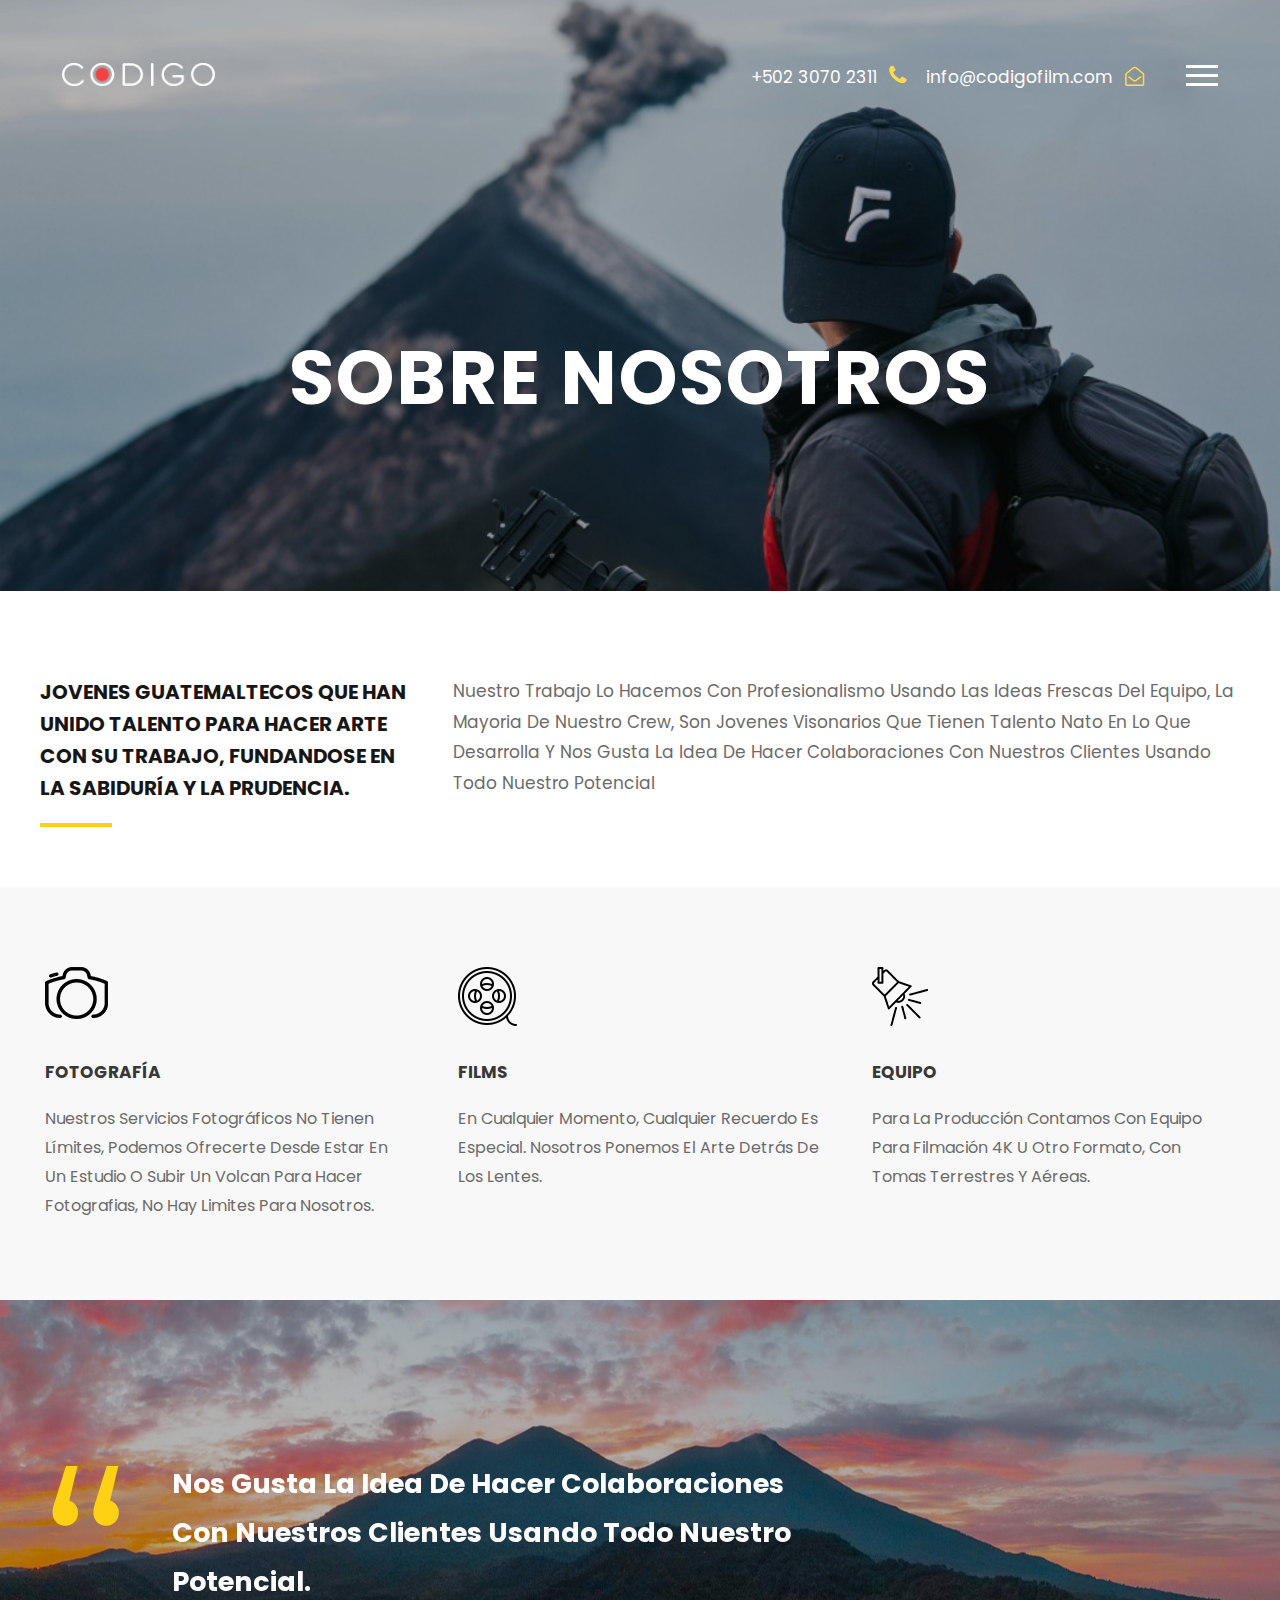
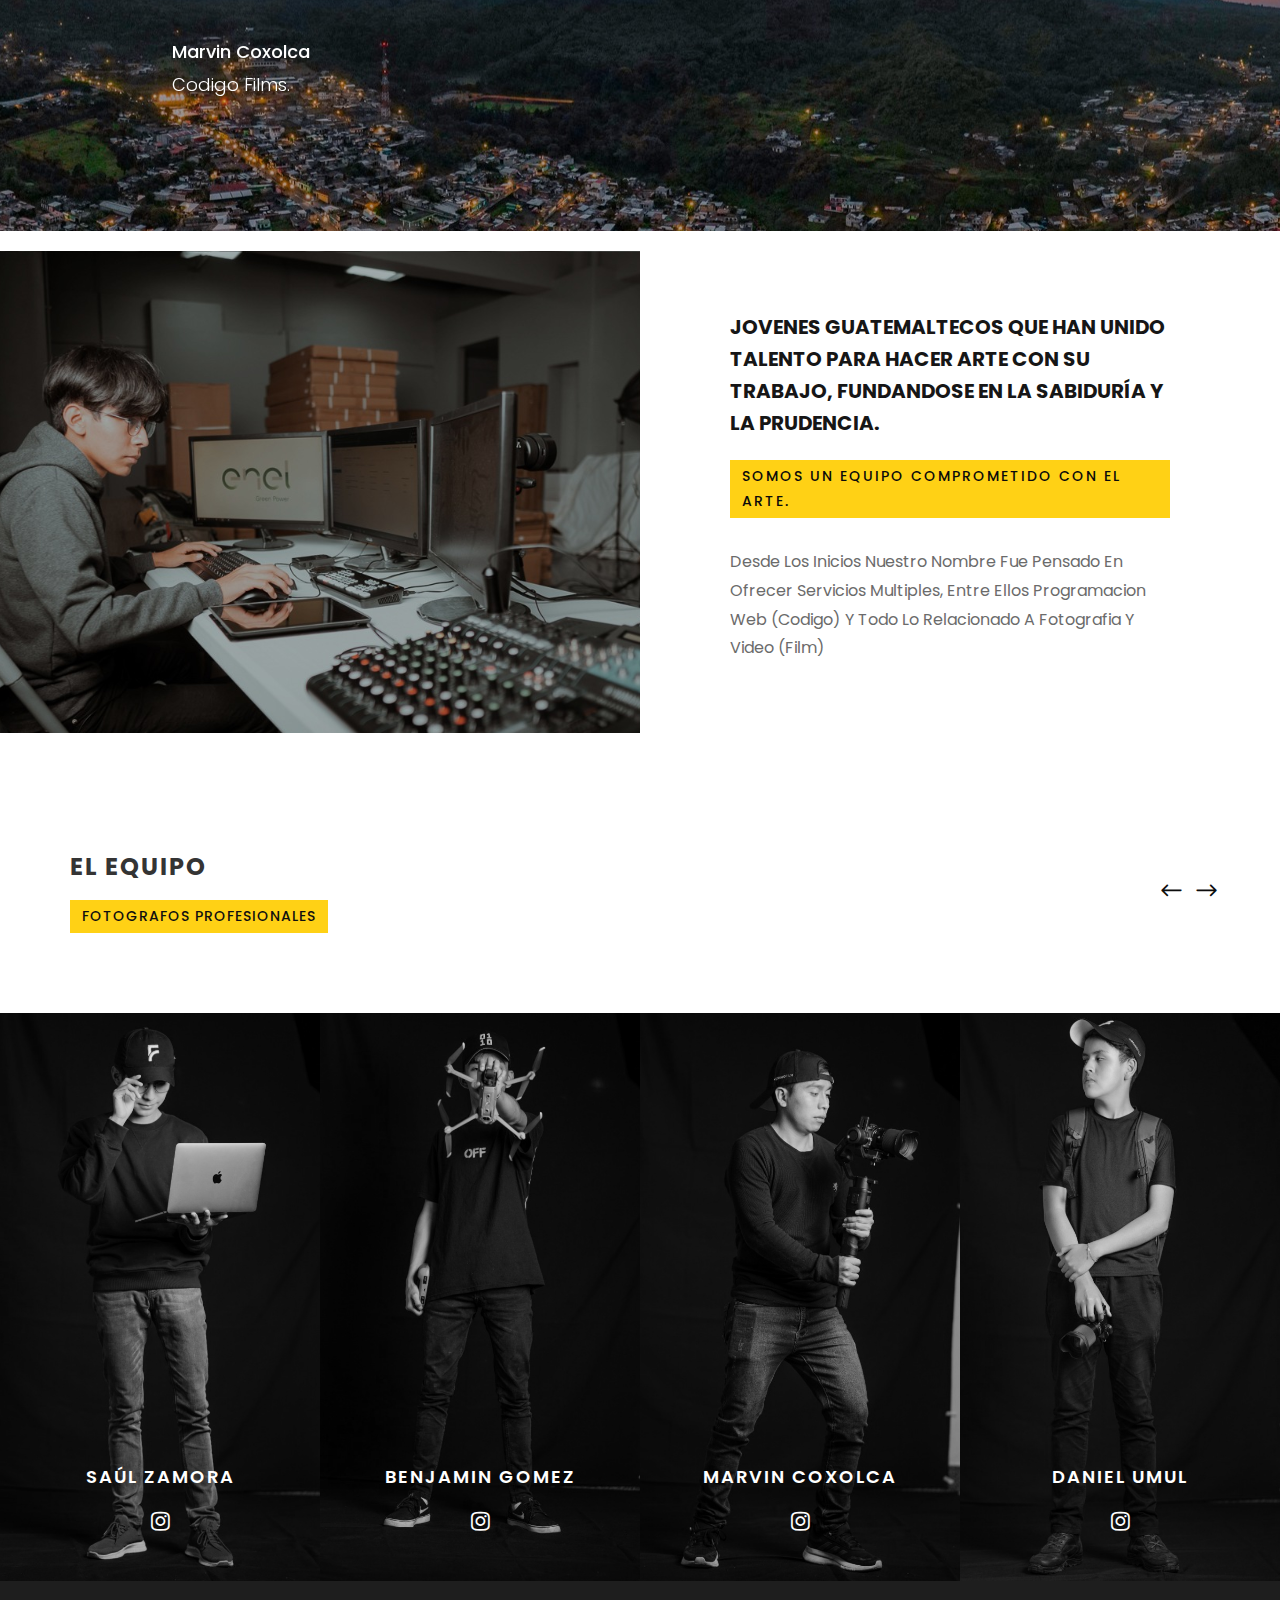
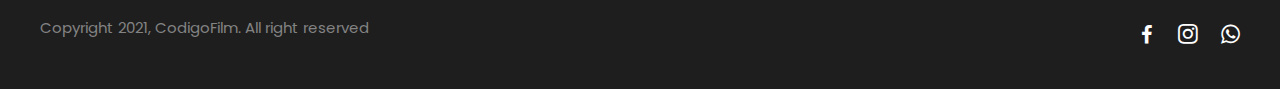
==== commit e64a097f: "arreglado sobre nosotros" ====
--- a/sobre-nosotros.html
+++ b/sobre-nosotros.html
@@ -202,7 +202,7 @@
                             </div>
                         </div>
                     </div>
-                    <div class="gdlr-core-pbf-wrapper " style="margin: 100px 200px 100px 200px;padding: 160px 0px 100px 0px;">
+                    <div class="gdlr-core-pbf-wrapper " style="margin: 0px 0px 0px 0px;padding: 160px 0px 100px 0px;">
                         <div class=gdlr-core-pbf-background-wrap>
                             <div class="gdlr-core-pbf-background gdlr-core-parallax gdlr-core-js" style="background-image: url(img/films/wall.jpg) ;background-repeat: no-repeat ;background-position: center ;" data-parallax-speed=0></div>
                         </div>
